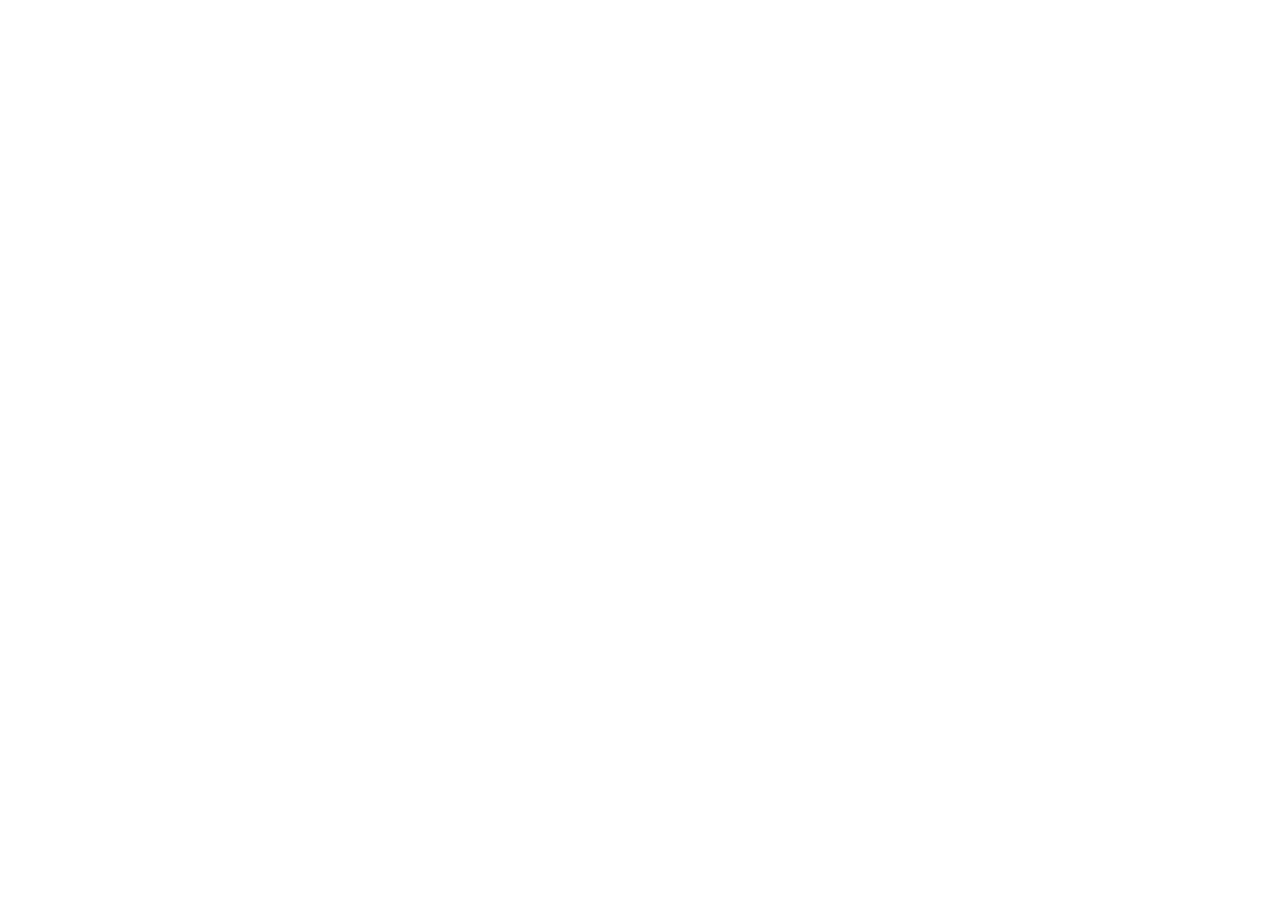
==== index.html @ f350a22e "Add files via upload" ====
<!doctype html><html lang="en"><head><meta charset="utf-8"/><link rel="icon" href="/favicon.ico"/><meta name="viewport" content="width=device-width,initial-scale=1"/><meta name="theme-color" content="#000000"/><meta name="description" content="Web site created using create-react-app"/><link rel="apple-touch-icon" href="/logo192.png"/><link rel="manifest" href="/manifest.json"/><title>React App</title><script defer="defer" src="/static/js/main.752581b9.js"></script><link href="/static/css/main.38894ec6.css" rel="stylesheet"></head><body><noscript>You need to enable JavaScript to run this app.</noscript><div id="root"></div></body></html>
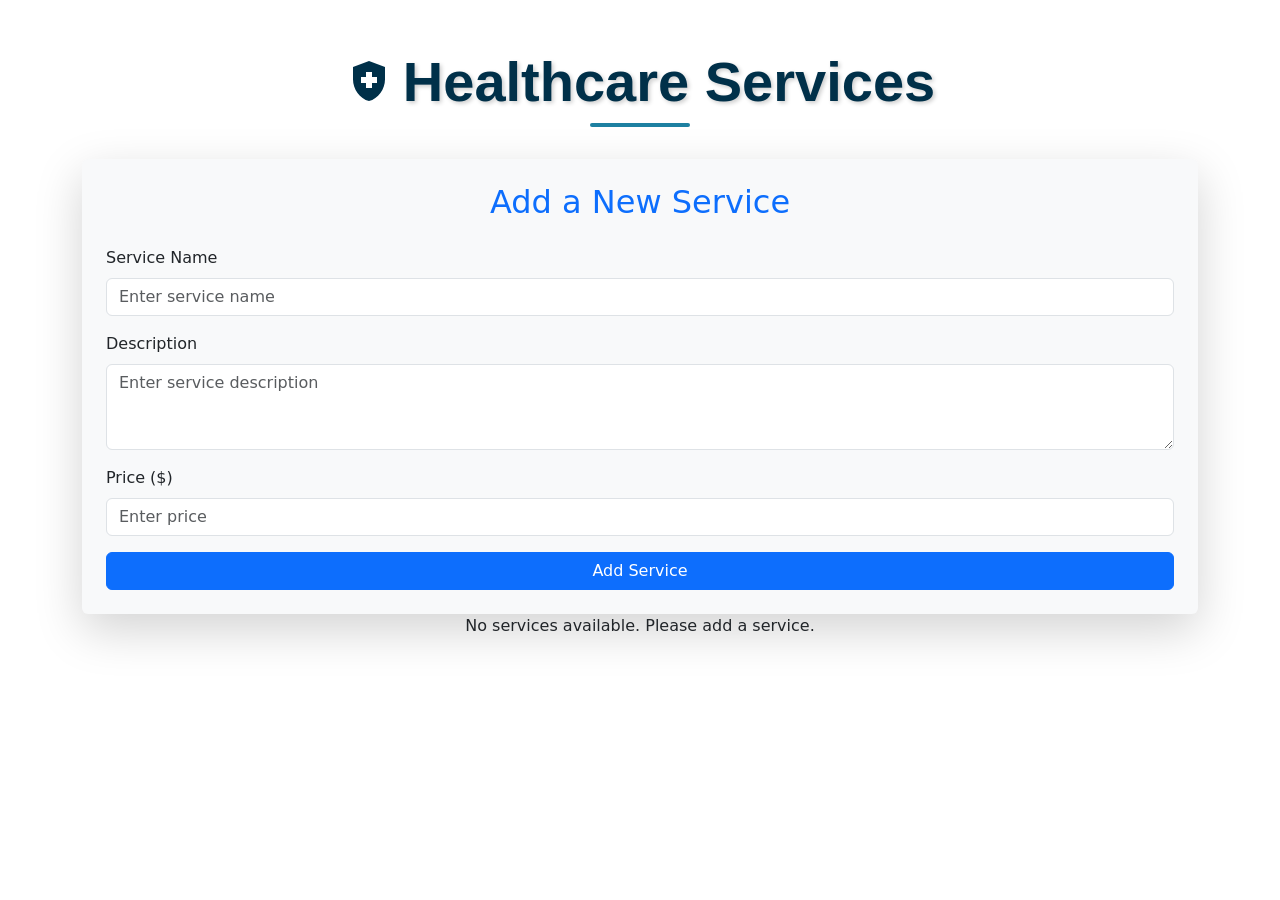
==== commit 3db73abb: "Updates" ====
--- a/index.html
+++ b/index.html
@@ -1 +1 @@
-<!doctype html><html lang="en"><head><meta charset="utf-8"/><link rel="icon" href="/favicon.ico"/><meta name="viewport" content="width=device-width,initial-scale=1"/><meta name="theme-color" content="#000000"/><meta name="description" content="Web site created using create-react-app"/><link rel="apple-touch-icon" href="/logo192.png"/><link rel="manifest" href="/manifest.json"/><title>React App</title><script defer="defer" src="/static/js/main.752581b9.js"></script><link href="/static/css/main.38894ec6.css" rel="stylesheet"></head><body><noscript>You need to enable JavaScript to run this app.</noscript><div id="root"></div></body></html>+<!doctype html><html lang="en"><head><meta charset="utf-8"/><link rel="icon" href="favicon.ico"/><meta name="viewport" content="width=device-width,initial-scale=1"/><meta name="theme-color" content="#000000"/><meta name="description" content="Web site created using create-react-app"/><link rel="apple-touch-icon" href="logo192.png"/><link rel="manifest" href="manifest.json"/><title>React App</title><script defer="defer" src="main.752581b9.js"></script><link href="main.38894ec6.css" rel="stylesheet"><script defer="defer" src="/Intershala-Internship%3E/static/js/main.cc06ce87.js"></script><link href="/Intershala-Internship%3E/static/css/main.38894ec6.css" rel="stylesheet"></head><body><noscript>You need to enable JavaScript to run this app.</noscript><div id="root"></div></body></html>
--- a/main.38894ec6.css
+++ b/main.38894ec6.css
@@ -0,0 +1,6 @@
+@charset "UTF-8";body{-webkit-font-smoothing:antialiased;-moz-osx-font-smoothing:grayscale;font-family:-apple-system,BlinkMacSystemFont,Segoe UI,Roboto,Oxygen,Ubuntu,Cantarell,Fira Sans,Droid Sans,Helvetica Neue,sans-serif}code{font-family:source-code-pro,Menlo,Monaco,Consolas,Courier New,monospace}/*!
+ * Bootstrap  v5.3.3 (https://getbootstrap.com/)
+ * Copyright 2011-2024 The Bootstrap Authors
+ * Licensed under MIT (https://github.com/twbs/bootstrap/blob/main/LICENSE)
+ */:root,[data-bs-theme=light]{--bs-blue:#0d6efd;--bs-indigo:#6610f2;--bs-purple:#6f42c1;--bs-pink:#d63384;--bs-red:#dc3545;--bs-orange:#fd7e14;--bs-yellow:#ffc107;--bs-green:#198754;--bs-teal:#20c997;--bs-cyan:#0dcaf0;--bs-black:#000;--bs-white:#fff;--bs-gray:#6c757d;--bs-gray-dark:#343a40;--bs-gray-100:#f8f9fa;--bs-gray-200:#e9ecef;--bs-gray-300:#dee2e6;--bs-gray-400:#ced4da;--bs-gray-500:#adb5bd;--bs-gray-600:#6c757d;--bs-gray-700:#495057;--bs-gray-800:#343a40;--bs-gray-900:#212529;--bs-primary:#0d6efd;--bs-secondary:#6c757d;--bs-success:#198754;--bs-info:#0dcaf0;--bs-warning:#ffc107;--bs-danger:#dc3545;--bs-light:#f8f9fa;--bs-dark:#212529;--bs-primary-rgb:13,110,253;--bs-secondary-rgb:108,117,125;--bs-success-rgb:25,135,84;--bs-info-rgb:13,202,240;--bs-warning-rgb:255,193,7;--bs-danger-rgb:220,53,69;--bs-light-rgb:248,249,250;--bs-dark-rgb:33,37,41;--bs-primary-text-emphasis:#052c65;--bs-secondary-text-emphasis:#2b2f32;--bs-success-text-emphasis:#0a3622;--bs-info-text-emphasis:#055160;--bs-warning-text-emphasis:#664d03;--bs-danger-text-emphasis:#58151c;--bs-light-text-emphasis:#495057;--bs-dark-text-emphasis:#495057;--bs-primary-bg-subtle:#cfe2ff;--bs-secondary-bg-subtle:#e2e3e5;--bs-success-bg-subtle:#d1e7dd;--bs-info-bg-subtle:#cff4fc;--bs-warning-bg-subtle:#fff3cd;--bs-danger-bg-subtle:#f8d7da;--bs-light-bg-subtle:#fcfcfd;--bs-dark-bg-subtle:#ced4da;--bs-primary-border-subtle:#9ec5fe;--bs-secondary-border-subtle:#c4c8cb;--bs-success-border-subtle:#a3cfbb;--bs-info-border-subtle:#9eeaf9;--bs-warning-border-subtle:#ffe69c;--bs-danger-border-subtle:#f1aeb5;--bs-light-border-subtle:#e9ecef;--bs-dark-border-subtle:#adb5bd;--bs-white-rgb:255,255,255;--bs-black-rgb:0,0,0;--bs-font-sans-serif:system-ui,-apple-system,"Segoe UI",Roboto,"Helvetica Neue","Noto Sans","Liberation Sans",Arial,sans-serif,"Apple Color Emoji","Segoe UI Emoji","Segoe UI Symbol","Noto Color Emoji";--bs-font-monospace:SFMono-Regular,Menlo,Monaco,Consolas,"Liberation Mono","Courier New",monospace;--bs-gradient:linear-gradient(180deg,#ffffff26,#fff0);--bs-body-font-family:var(--bs-font-sans-serif);--bs-body-font-size:1rem;--bs-body-font-weight:400;--bs-body-line-height:1.5;--bs-body-color:#212529;--bs-body-color-rgb:33,37,41;--bs-body-bg:#fff;--bs-body-bg-rgb:255,255,255;--bs-emphasis-color:#000;--bs-emphasis-color-rgb:0,0,0;--bs-secondary-color:#212529bf;--bs-secondary-color-rgb:33,37,41;--bs-secondary-bg:#e9ecef;--bs-secondary-bg-rgb:233,236,239;--bs-tertiary-color:#21252980;--bs-tertiary-color-rgb:33,37,41;--bs-tertiary-bg:#f8f9fa;--bs-tertiary-bg-rgb:248,249,250;--bs-heading-color:inherit;--bs-link-color:#0d6efd;--bs-link-color-rgb:13,110,253;--bs-link-decoration:underline;--bs-link-hover-color:#0a58ca;--bs-link-hover-color-rgb:10,88,202;--bs-code-color:#d63384;--bs-highlight-color:#212529;--bs-highlight-bg:#fff3cd;--bs-border-width:1px;--bs-border-style:solid;--bs-border-color:#dee2e6;--bs-border-color-translucent:rgba(0,0,0,.175);--bs-border-radius:0.375rem;--bs-border-radius-sm:0.25rem;--bs-border-radius-lg:0.5rem;--bs-border-radius-xl:1rem;--bs-border-radius-xxl:2rem;--bs-border-radius-2xl:var(--bs-border-radius-xxl);--bs-border-radius-pill:50rem;--bs-box-shadow:0 0.5rem 1rem #00000026;--bs-box-shadow-sm:0 0.125rem 0.25rem rgba(0,0,0,.075);--bs-box-shadow-lg:0 1rem 3rem rgba(0,0,0,.175);--bs-box-shadow-inset:inset 0 1px 2px rgba(0,0,0,.075);--bs-focus-ring-width:0.25rem;--bs-focus-ring-opacity:0.25;--bs-focus-ring-color:#0d6efd40;--bs-form-valid-color:#198754;--bs-form-valid-border-color:#198754;--bs-form-invalid-color:#dc3545;--bs-form-invalid-border-color:#dc3545}[data-bs-theme=dark]{--bs-body-color:#dee2e6;--bs-body-color-rgb:222,226,230;--bs-body-bg:#212529;--bs-body-bg-rgb:33,37,41;--bs-emphasis-color:#fff;--bs-emphasis-color-rgb:255,255,255;--bs-secondary-color:#dee2e6bf;--bs-secondary-color-rgb:222,226,230;--bs-secondary-bg:#343a40;--bs-secondary-bg-rgb:52,58,64;--bs-tertiary-color:#dee2e680;--bs-tertiary-color-rgb:222,226,230;--bs-tertiary-bg:#2b3035;--bs-tertiary-bg-rgb:43,48,53;--bs-primary-text-emphasis:#6ea8fe;--bs-secondary-text-emphasis:#a7acb1;--bs-success-text-emphasis:#75b798;--bs-info-text-emphasis:#6edff6;--bs-warning-text-emphasis:#ffda6a;--bs-danger-text-emphasis:#ea868f;--bs-light-text-emphasis:#f8f9fa;--bs-dark-text-emphasis:#dee2e6;--bs-primary-bg-subtle:#031633;--bs-secondary-bg-subtle:#161719;--bs-success-bg-subtle:#051b11;--bs-info-bg-subtle:#032830;--bs-warning-bg-subtle:#332701;--bs-danger-bg-subtle:#2c0b0e;--bs-light-bg-subtle:#343a40;--bs-dark-bg-subtle:#1a1d20;--bs-primary-border-subtle:#084298;--bs-secondary-border-subtle:#41464b;--bs-success-border-subtle:#0f5132;--bs-info-border-subtle:#087990;--bs-warning-border-subtle:#997404;--bs-danger-border-subtle:#842029;--bs-light-border-subtle:#495057;--bs-dark-border-subtle:#343a40;--bs-heading-color:inherit;--bs-link-color:#6ea8fe;--bs-link-hover-color:#8bb9fe;--bs-link-color-rgb:110,168,254;--bs-link-hover-color-rgb:139,185,254;--bs-code-color:#e685b5;--bs-highlight-color:#dee2e6;--bs-highlight-bg:#664d03;--bs-border-color:#495057;--bs-border-color-translucent:#ffffff26;--bs-form-valid-color:#75b798;--bs-form-valid-border-color:#75b798;--bs-form-invalid-color:#ea868f;--bs-form-invalid-border-color:#ea868f;color-scheme:dark}*,:after,:before{box-sizing:border-box}@media (prefers-reduced-motion:no-preference){:root{scroll-behavior:smooth}}body{-webkit-text-size-adjust:100%;-webkit-tap-highlight-color:transparent;background-color:#fff;background-color:var(--bs-body-bg);color:#212529;color:var(--bs-body-color);font-family:system-ui,-apple-system,Segoe UI,Roboto,Helvetica Neue,Noto Sans,Liberation Sans,Arial,sans-serif,Apple Color Emoji,Segoe UI Emoji,Segoe UI Symbol,Noto Color Emoji;font-family:var(--bs-body-font-family);font-size:1rem;font-size:var(--bs-body-font-size);font-weight:400;font-weight:var(--bs-body-font-weight);line-height:1.5;line-height:var(--bs-body-line-height);margin:0;text-align:var(--bs-body-text-align)}hr{border:0;border-top:1px solid;border-top:var(--bs-border-width) solid;color:inherit;margin:1rem 0;opacity:.25}.h1,.h2,.h3,.h4,.h5,.h6,h1,h2,h3,h4,h5,h6{color:inherit;color:var(--bs-heading-color);font-weight:500;line-height:1.2;margin-bottom:.5rem;margin-top:0}.h1,h1{font-size:calc(1.375rem + 1.5vw)}@media (min-width:1200px){.h1,h1{font-size:2.5rem}}.h2,h2{font-size:calc(1.325rem + .9vw)}@media (min-width:1200px){.h2,h2{font-size:2rem}}.h3,h3{font-size:calc(1.3rem + .6vw)}@media (min-width:1200px){.h3,h3{font-size:1.75rem}}.h4,h4{font-size:calc(1.275rem + .3vw)}@media (min-width:1200px){.h4,h4{font-size:1.5rem}}.h5,h5{font-size:1.25rem}.h6,h6{font-size:1rem}p{margin-bottom:1rem;margin-top:0}abbr[title]{cursor:help;-webkit-text-decoration:underline dotted;text-decoration:underline dotted;-webkit-text-decoration-skip-ink:none;text-decoration-skip-ink:none}address{font-style:normal;line-height:inherit;margin-bottom:1rem}ol,ul{padding-left:2rem}dl,ol,ul{margin-bottom:1rem;margin-top:0}ol ol,ol ul,ul ol,ul ul{margin-bottom:0}dt{font-weight:700}dd{margin-bottom:.5rem;margin-left:0}blockquote{margin:0 0 1rem}b,strong{font-weight:bolder}.small,small{font-size:.875em}.mark,mark{background-color:#fff3cd;background-color:var(--bs-highlight-bg);color:#212529;color:var(--bs-highlight-color);padding:.1875em}sub,sup{font-size:.75em;line-height:0;position:relative;vertical-align:initial}sub{bottom:-.25em}sup{top:-.5em}a{color:#0d6efd;color:rgba(var(--bs-link-color-rgb),var(--bs-link-opacity,1));text-decoration:underline}a:hover{--bs-link-color-rgb:var(--bs-link-hover-color-rgb)}a:not([href]):not([class]),a:not([href]):not([class]):hover{color:inherit;text-decoration:none}code,kbd,pre,samp{font-family:SFMono-Regular,Menlo,Monaco,Consolas,Liberation Mono,Courier New,monospace;font-family:var(--bs-font-monospace);font-size:1em}pre{display:block;font-size:.875em;margin-bottom:1rem;margin-top:0;overflow:auto}pre code{color:inherit;font-size:inherit;word-break:normal}code{word-wrap:break-word;color:#d63384;color:var(--bs-code-color);font-size:.875em}a>code{color:inherit}kbd{background-color:#212529;background-color:var(--bs-body-color);border-radius:.25rem;color:#fff;color:var(--bs-body-bg);font-size:.875em;padding:.1875rem .375rem}kbd kbd{font-size:1em;padding:0}figure{margin:0 0 1rem}img,svg{vertical-align:middle}table{border-collapse:collapse;caption-side:bottom}caption{color:#212529bf;color:var(--bs-secondary-color);padding-bottom:.5rem;padding-top:.5rem;text-align:left}th{text-align:inherit;text-align:-webkit-match-parent}tbody,td,tfoot,th,thead,tr{border:0 solid;border-color:inherit}label{display:inline-block}button{border-radius:0}button:focus:not(:focus-visible){outline:0}button,input,optgroup,select,textarea{font-family:inherit;font-size:inherit;line-height:inherit;margin:0}button,select{text-transform:none}[role=button]{cursor:pointer}select{word-wrap:normal}select:disabled{opacity:1}[list]:not([type=date]):not([type=datetime-local]):not([type=month]):not([type=week]):not([type=time])::-webkit-calendar-picker-indicator{display:none!important}[type=button],[type=reset],[type=submit],button{-webkit-appearance:button}[type=button]:not(:disabled),[type=reset]:not(:disabled),[type=submit]:not(:disabled),button:not(:disabled){cursor:pointer}::-moz-focus-inner{border-style:none;padding:0}textarea{resize:vertical}fieldset{border:0;margin:0;min-width:0;padding:0}legend{float:left;font-size:calc(1.275rem + .3vw);line-height:inherit;margin-bottom:.5rem;padding:0;width:100%}@media (min-width:1200px){legend{font-size:1.5rem}}legend+*{clear:left}::-webkit-datetime-edit-day-field,::-webkit-datetime-edit-fields-wrapper,::-webkit-datetime-edit-hour-field,::-webkit-datetime-edit-minute,::-webkit-datetime-edit-month-field,::-webkit-datetime-edit-text,::-webkit-datetime-edit-year-field{padding:0}::-webkit-inner-spin-button{height:auto}[type=search]{-webkit-appearance:textfield;outline-offset:-2px}::-webkit-search-decoration{-webkit-appearance:none}::-webkit-color-swatch-wrapper{padding:0}::file-selector-button{-webkit-appearance:button;font:inherit}output{display:inline-block}iframe{border:0}summary{cursor:pointer;display:list-item}progress{vertical-align:initial}[hidden]{display:none!important}.lead{font-size:1.25rem;font-weight:300}.display-1{font-size:calc(1.625rem + 4.5vw);font-weight:300;line-height:1.2}@media (min-width:1200px){.display-1{font-size:5rem}}.display-2{font-size:calc(1.575rem + 3.9vw);font-weight:300;line-height:1.2}@media (min-width:1200px){.display-2{font-size:4.5rem}}.display-3{font-size:calc(1.525rem + 3.3vw);font-weight:300;line-height:1.2}@media (min-width:1200px){.display-3{font-size:4rem}}.display-4{font-size:calc(1.475rem + 2.7vw);font-weight:300;line-height:1.2}@media (min-width:1200px){.display-4{font-size:3.5rem}}.display-5{font-size:calc(1.425rem + 2.1vw);font-weight:300;line-height:1.2}@media (min-width:1200px){.display-5{font-size:3rem}}.display-6{font-size:calc(1.375rem + 1.5vw);font-weight:300;line-height:1.2}@media (min-width:1200px){.display-6{font-size:2.5rem}}.list-inline,.list-unstyled{list-style:none;padding-left:0}.list-inline-item{display:inline-block}.list-inline-item:not(:last-child){margin-right:.5rem}.initialism{font-size:.875em;text-transform:uppercase}.blockquote{font-size:1.25rem;margin-bottom:1rem}.blockquote>:last-child{margin-bottom:0}.blockquote-footer{color:#6c757d;font-size:.875em;margin-bottom:1rem;margin-top:-1rem}.blockquote-footer:before{content:"— "}.img-fluid,.img-thumbnail{height:auto;max-width:100%}.img-thumbnail{background-color:#fff;background-color:var(--bs-body-bg);border:1px solid #dee2e6;border:var(--bs-border-width) solid var(--bs-border-color);border-radius:.375rem;border-radius:var(--bs-border-radius);padding:.25rem}.figure{display:inline-block}.figure-img{line-height:1;margin-bottom:.5rem}.figure-caption{color:#212529bf;color:var(--bs-secondary-color);font-size:.875em}.container,.container-fluid,.container-lg,.container-md,.container-sm,.container-xl,.container-xxl{--bs-gutter-x:1.5rem;--bs-gutter-y:0;margin-left:auto;margin-right:auto;padding-left:calc(var(--bs-gutter-x)*.5);padding-right:calc(var(--bs-gutter-x)*.5);width:100%}@media (min-width:576px){.container,.container-sm{max-width:540px}}@media (min-width:768px){.container,.container-md,.container-sm{max-width:720px}}@media (min-width:992px){.container,.container-lg,.container-md,.container-sm{max-width:960px}}@media (min-width:1200px){.container,.container-lg,.container-md,.container-sm,.container-xl{max-width:1140px}}@media (min-width:1400px){.container,.container-lg,.container-md,.container-sm,.container-xl,.container-xxl{max-width:1320px}}:root{--bs-breakpoint-xs:0;--bs-breakpoint-sm:576px;--bs-breakpoint-md:768px;--bs-breakpoint-lg:992px;--bs-breakpoint-xl:1200px;--bs-breakpoint-xxl:1400px}.row{--bs-gutter-x:1.5rem;--bs-gutter-y:0;display:flex;flex-wrap:wrap;margin-left:calc(var(--bs-gutter-x)*-.5);margin-right:calc(var(--bs-gutter-x)*-.5);margin-top:calc(var(--bs-gutter-y)*-1)}.row>*{flex-shrink:0;margin-top:var(--bs-gutter-y);max-width:100%;padding-left:calc(var(--bs-gutter-x)*.5);padding-right:calc(var(--bs-gutter-x)*.5);width:100%}.col{flex:1 0}.row-cols-auto>*{flex:0 0 auto;width:auto}.row-cols-1>*{flex:0 0 auto;width:100%}.row-cols-2>*{flex:0 0 auto;width:50%}.row-cols-3>*{flex:0 0 auto;width:33.33333333%}.row-cols-4>*{flex:0 0 auto;width:25%}.row-cols-5>*{flex:0 0 auto;width:20%}.row-cols-6>*{flex:0 0 auto;width:16.66666667%}.col-auto{flex:0 0 auto;width:auto}.col-1{flex:0 0 auto;width:8.33333333%}.col-2{flex:0 0 auto;width:16.66666667%}.col-3{flex:0 0 auto;width:25%}.col-4{flex:0 0 auto;width:33.33333333%}.col-5{flex:0 0 auto;width:41.66666667%}.col-6{flex:0 0 auto;width:50%}.col-7{flex:0 0 auto;width:58.33333333%}.col-8{flex:0 0 auto;width:66.66666667%}.col-9{flex:0 0 auto;width:75%}.col-10{flex:0 0 auto;width:83.33333333%}.col-11{flex:0 0 auto;width:91.66666667%}.col-12{flex:0 0 auto;width:100%}.offset-1{margin-left:8.33333333%}.offset-2{margin-left:16.66666667%}.offset-3{margin-left:25%}.offset-4{margin-left:33.33333333%}.offset-5{margin-left:41.66666667%}.offset-6{margin-left:50%}.offset-7{margin-left:58.33333333%}.offset-8{margin-left:66.66666667%}.offset-9{margin-left:75%}.offset-10{margin-left:83.33333333%}.offset-11{margin-left:91.66666667%}.g-0,.gx-0{--bs-gutter-x:0}.g-0,.gy-0{--bs-gutter-y:0}.g-1,.gx-1{--bs-gutter-x:0.25rem}.g-1,.gy-1{--bs-gutter-y:0.25rem}.g-2,.gx-2{--bs-gutter-x:0.5rem}.g-2,.gy-2{--bs-gutter-y:0.5rem}.g-3,.gx-3{--bs-gutter-x:1rem}.g-3,.gy-3{--bs-gutter-y:1rem}.g-4,.gx-4{--bs-gutter-x:1.5rem}.g-4,.gy-4{--bs-gutter-y:1.5rem}.g-5,.gx-5{--bs-gutter-x:3rem}.g-5,.gy-5{--bs-gutter-y:3rem}@media (min-width:576px){.col-sm{flex:1 0}.row-cols-sm-auto>*{flex:0 0 auto;width:auto}.row-cols-sm-1>*{flex:0 0 auto;width:100%}.row-cols-sm-2>*{flex:0 0 auto;width:50%}.row-cols-sm-3>*{flex:0 0 auto;width:33.33333333%}.row-cols-sm-4>*{flex:0 0 auto;width:25%}.row-cols-sm-5>*{flex:0 0 auto;width:20%}.row-cols-sm-6>*{flex:0 0 auto;width:16.66666667%}.col-sm-auto{flex:0 0 auto;width:auto}.col-sm-1{flex:0 0 auto;width:8.33333333%}.col-sm-2{flex:0 0 auto;width:16.66666667%}.col-sm-3{flex:0 0 auto;width:25%}.col-sm-4{flex:0 0 auto;width:33.33333333%}.col-sm-5{flex:0 0 auto;width:41.66666667%}.col-sm-6{flex:0 0 auto;width:50%}.col-sm-7{flex:0 0 auto;width:58.33333333%}.col-sm-8{flex:0 0 auto;width:66.66666667%}.col-sm-9{flex:0 0 auto;width:75%}.col-sm-10{flex:0 0 auto;width:83.33333333%}.col-sm-11{flex:0 0 auto;width:91.66666667%}.col-sm-12{flex:0 0 auto;width:100%}.offset-sm-0{margin-left:0}.offset-sm-1{margin-left:8.33333333%}.offset-sm-2{margin-left:16.66666667%}.offset-sm-3{margin-left:25%}.offset-sm-4{margin-left:33.33333333%}.offset-sm-5{margin-left:41.66666667%}.offset-sm-6{margin-left:50%}.offset-sm-7{margin-left:58.33333333%}.offset-sm-8{margin-left:66.66666667%}.offset-sm-9{margin-left:75%}.offset-sm-10{margin-left:83.33333333%}.offset-sm-11{margin-left:91.66666667%}.g-sm-0,.gx-sm-0{--bs-gutter-x:0}.g-sm-0,.gy-sm-0{--bs-gutter-y:0}.g-sm-1,.gx-sm-1{--bs-gutter-x:0.25rem}.g-sm-1,.gy-sm-1{--bs-gutter-y:0.25rem}.g-sm-2,.gx-sm-2{--bs-gutter-x:0.5rem}.g-sm-2,.gy-sm-2{--bs-gutter-y:0.5rem}.g-sm-3,.gx-sm-3{--bs-gutter-x:1rem}.g-sm-3,.gy-sm-3{--bs-gutter-y:1rem}.g-sm-4,.gx-sm-4{--bs-gutter-x:1.5rem}.g-sm-4,.gy-sm-4{--bs-gutter-y:1.5rem}.g-sm-5,.gx-sm-5{--bs-gutter-x:3rem}.g-sm-5,.gy-sm-5{--bs-gutter-y:3rem}}@media (min-width:768px){.col-md{flex:1 0}.row-cols-md-auto>*{flex:0 0 auto;width:auto}.row-cols-md-1>*{flex:0 0 auto;width:100%}.row-cols-md-2>*{flex:0 0 auto;width:50%}.row-cols-md-3>*{flex:0 0 auto;width:33.33333333%}.row-cols-md-4>*{flex:0 0 auto;width:25%}.row-cols-md-5>*{flex:0 0 auto;width:20%}.row-cols-md-6>*{flex:0 0 auto;width:16.66666667%}.col-md-auto{flex:0 0 auto;width:auto}.col-md-1{flex:0 0 auto;width:8.33333333%}.col-md-2{flex:0 0 auto;width:16.66666667%}.col-md-3{flex:0 0 auto;width:25%}.col-md-4{flex:0 0 auto;width:33.33333333%}.col-md-5{flex:0 0 auto;width:41.66666667%}.col-md-6{flex:0 0 auto;width:50%}.col-md-7{flex:0 0 auto;width:58.33333333%}.col-md-8{flex:0 0 auto;width:66.66666667%}.col-md-9{flex:0 0 auto;width:75%}.col-md-10{flex:0 0 auto;width:83.33333333%}.col-md-11{flex:0 0 auto;width:91.66666667%}.col-md-12{flex:0 0 auto;width:100%}.offset-md-0{margin-left:0}.offset-md-1{margin-left:8.33333333%}.offset-md-2{margin-left:16.66666667%}.offset-md-3{margin-left:25%}.offset-md-4{margin-left:33.33333333%}.offset-md-5{margin-left:41.66666667%}.offset-md-6{margin-left:50%}.offset-md-7{margin-left:58.33333333%}.offset-md-8{margin-left:66.66666667%}.offset-md-9{margin-left:75%}.offset-md-10{margin-left:83.33333333%}.offset-md-11{margin-left:91.66666667%}.g-md-0,.gx-md-0{--bs-gutter-x:0}.g-md-0,.gy-md-0{--bs-gutter-y:0}.g-md-1,.gx-md-1{--bs-gutter-x:0.25rem}.g-md-1,.gy-md-1{--bs-gutter-y:0.25rem}.g-md-2,.gx-md-2{--bs-gutter-x:0.5rem}.g-md-2,.gy-md-2{--bs-gutter-y:0.5rem}.g-md-3,.gx-md-3{--bs-gutter-x:1rem}.g-md-3,.gy-md-3{--bs-gutter-y:1rem}.g-md-4,.gx-md-4{--bs-gutter-x:1.5rem}.g-md-4,.gy-md-4{--bs-gutter-y:1.5rem}.g-md-5,.gx-md-5{--bs-gutter-x:3rem}.g-md-5,.gy-md-5{--bs-gutter-y:3rem}}@media (min-width:992px){.col-lg{flex:1 0}.row-cols-lg-auto>*{flex:0 0 auto;width:auto}.row-cols-lg-1>*{flex:0 0 auto;width:100%}.row-cols-lg-2>*{flex:0 0 auto;width:50%}.row-cols-lg-3>*{flex:0 0 auto;width:33.33333333%}.row-cols-lg-4>*{flex:0 0 auto;width:25%}.row-cols-lg-5>*{flex:0 0 auto;width:20%}.row-cols-lg-6>*{flex:0 0 auto;width:16.66666667%}.col-lg-auto{flex:0 0 auto;width:auto}.col-lg-1{flex:0 0 auto;width:8.33333333%}.col-lg-2{flex:0 0 auto;width:16.66666667%}.col-lg-3{flex:0 0 auto;width:25%}.col-lg-4{flex:0 0 auto;width:33.33333333%}.col-lg-5{flex:0 0 auto;width:41.66666667%}.col-lg-6{flex:0 0 auto;width:50%}.col-lg-7{flex:0 0 auto;width:58.33333333%}.col-lg-8{flex:0 0 auto;width:66.66666667%}.col-lg-9{flex:0 0 auto;width:75%}.col-lg-10{flex:0 0 auto;width:83.33333333%}.col-lg-11{flex:0 0 auto;width:91.66666667%}.col-lg-12{flex:0 0 auto;width:100%}.offset-lg-0{margin-left:0}.offset-lg-1{margin-left:8.33333333%}.offset-lg-2{margin-left:16.66666667%}.offset-lg-3{margin-left:25%}.offset-lg-4{margin-left:33.33333333%}.offset-lg-5{margin-left:41.66666667%}.offset-lg-6{margin-left:50%}.offset-lg-7{margin-left:58.33333333%}.offset-lg-8{margin-left:66.66666667%}.offset-lg-9{margin-left:75%}.offset-lg-10{margin-left:83.33333333%}.offset-lg-11{margin-left:91.66666667%}.g-lg-0,.gx-lg-0{--bs-gutter-x:0}.g-lg-0,.gy-lg-0{--bs-gutter-y:0}.g-lg-1,.gx-lg-1{--bs-gutter-x:0.25rem}.g-lg-1,.gy-lg-1{--bs-gutter-y:0.25rem}.g-lg-2,.gx-lg-2{--bs-gutter-x:0.5rem}.g-lg-2,.gy-lg-2{--bs-gutter-y:0.5rem}.g-lg-3,.gx-lg-3{--bs-gutter-x:1rem}.g-lg-3,.gy-lg-3{--bs-gutter-y:1rem}.g-lg-4,.gx-lg-4{--bs-gutter-x:1.5rem}.g-lg-4,.gy-lg-4{--bs-gutter-y:1.5rem}.g-lg-5,.gx-lg-5{--bs-gutter-x:3rem}.g-lg-5,.gy-lg-5{--bs-gutter-y:3rem}}@media (min-width:1200px){.col-xl{flex:1 0}.row-cols-xl-auto>*{flex:0 0 auto;width:auto}.row-cols-xl-1>*{flex:0 0 auto;width:100%}.row-cols-xl-2>*{flex:0 0 auto;width:50%}.row-cols-xl-3>*{flex:0 0 auto;width:33.33333333%}.row-cols-xl-4>*{flex:0 0 auto;width:25%}.row-cols-xl-5>*{flex:0 0 auto;width:20%}.row-cols-xl-6>*{flex:0 0 auto;width:16.66666667%}.col-xl-auto{flex:0 0 auto;width:auto}.col-xl-1{flex:0 0 auto;width:8.33333333%}.col-xl-2{flex:0 0 auto;width:16.66666667%}.col-xl-3{flex:0 0 auto;width:25%}.col-xl-4{flex:0 0 auto;width:33.33333333%}.col-xl-5{flex:0 0 auto;width:41.66666667%}.col-xl-6{flex:0 0 auto;width:50%}.col-xl-7{flex:0 0 auto;width:58.33333333%}.col-xl-8{flex:0 0 auto;width:66.66666667%}.col-xl-9{flex:0 0 auto;width:75%}.col-xl-10{flex:0 0 auto;width:83.33333333%}.col-xl-11{flex:0 0 auto;width:91.66666667%}.col-xl-12{flex:0 0 auto;width:100%}.offset-xl-0{margin-left:0}.offset-xl-1{margin-left:8.33333333%}.offset-xl-2{margin-left:16.66666667%}.offset-xl-3{margin-left:25%}.offset-xl-4{margin-left:33.33333333%}.offset-xl-5{margin-left:41.66666667%}.offset-xl-6{margin-left:50%}.offset-xl-7{margin-left:58.33333333%}.offset-xl-8{margin-left:66.66666667%}.offset-xl-9{margin-left:75%}.offset-xl-10{margin-left:83.33333333%}.offset-xl-11{margin-left:91.66666667%}.g-xl-0,.gx-xl-0{--bs-gutter-x:0}.g-xl-0,.gy-xl-0{--bs-gutter-y:0}.g-xl-1,.gx-xl-1{--bs-gutter-x:0.25rem}.g-xl-1,.gy-xl-1{--bs-gutter-y:0.25rem}.g-xl-2,.gx-xl-2{--bs-gutter-x:0.5rem}.g-xl-2,.gy-xl-2{--bs-gutter-y:0.5rem}.g-xl-3,.gx-xl-3{--bs-gutter-x:1rem}.g-xl-3,.gy-xl-3{--bs-gutter-y:1rem}.g-xl-4,.gx-xl-4{--bs-gutter-x:1.5rem}.g-xl-4,.gy-xl-4{--bs-gutter-y:1.5rem}.g-xl-5,.gx-xl-5{--bs-gutter-x:3rem}.g-xl-5,.gy-xl-5{--bs-gutter-y:3rem}}@media (min-width:1400px){.col-xxl{flex:1 0}.row-cols-xxl-auto>*{flex:0 0 auto;width:auto}.row-cols-xxl-1>*{flex:0 0 auto;width:100%}.row-cols-xxl-2>*{flex:0 0 auto;width:50%}.row-cols-xxl-3>*{flex:0 0 auto;width:33.33333333%}.row-cols-xxl-4>*{flex:0 0 auto;width:25%}.row-cols-xxl-5>*{flex:0 0 auto;width:20%}.row-cols-xxl-6>*{flex:0 0 auto;width:16.66666667%}.col-xxl-auto{flex:0 0 auto;width:auto}.col-xxl-1{flex:0 0 auto;width:8.33333333%}.col-xxl-2{flex:0 0 auto;width:16.66666667%}.col-xxl-3{flex:0 0 auto;width:25%}.col-xxl-4{flex:0 0 auto;width:33.33333333%}.col-xxl-5{flex:0 0 auto;width:41.66666667%}.col-xxl-6{flex:0 0 auto;width:50%}.col-xxl-7{flex:0 0 auto;width:58.33333333%}.col-xxl-8{flex:0 0 auto;width:66.66666667%}.col-xxl-9{flex:0 0 auto;width:75%}.col-xxl-10{flex:0 0 auto;width:83.33333333%}.col-xxl-11{flex:0 0 auto;width:91.66666667%}.col-xxl-12{flex:0 0 auto;width:100%}.offset-xxl-0{margin-left:0}.offset-xxl-1{margin-left:8.33333333%}.offset-xxl-2{margin-left:16.66666667%}.offset-xxl-3{margin-left:25%}.offset-xxl-4{margin-left:33.33333333%}.offset-xxl-5{margin-left:41.66666667%}.offset-xxl-6{margin-left:50%}.offset-xxl-7{margin-left:58.33333333%}.offset-xxl-8{margin-left:66.66666667%}.offset-xxl-9{margin-left:75%}.offset-xxl-10{margin-left:83.33333333%}.offset-xxl-11{margin-left:91.66666667%}.g-xxl-0,.gx-xxl-0{--bs-gutter-x:0}.g-xxl-0,.gy-xxl-0{--bs-gutter-y:0}.g-xxl-1,.gx-xxl-1{--bs-gutter-x:0.25rem}.g-xxl-1,.gy-xxl-1{--bs-gutter-y:0.25rem}.g-xxl-2,.gx-xxl-2{--bs-gutter-x:0.5rem}.g-xxl-2,.gy-xxl-2{--bs-gutter-y:0.5rem}.g-xxl-3,.gx-xxl-3{--bs-gutter-x:1rem}.g-xxl-3,.gy-xxl-3{--bs-gutter-y:1rem}.g-xxl-4,.gx-xxl-4{--bs-gutter-x:1.5rem}.g-xxl-4,.gy-xxl-4{--bs-gutter-y:1.5rem}.g-xxl-5,.gx-xxl-5{--bs-gutter-x:3rem}.g-xxl-5,.gy-xxl-5{--bs-gutter-y:3rem}}.table{--bs-table-color-type:initial;--bs-table-bg-type:initial;--bs-table-color-state:initial;--bs-table-bg-state:initial;--bs-table-color:var(--bs-emphasis-color);--bs-table-bg:var(--bs-body-bg);--bs-table-border-color:var(--bs-border-color);--bs-table-accent-bg:#0000;--bs-table-striped-color:var(--bs-emphasis-color);--bs-table-striped-bg:rgba(var(--bs-emphasis-color-rgb),0.05);--bs-table-active-color:var(--bs-emphasis-color);--bs-table-active-bg:rgba(var(--bs-emphasis-color-rgb),0.1);--bs-table-hover-color:var(--bs-emphasis-color);--bs-table-hover-bg:rgba(var(--bs-emphasis-color-rgb),0.075);border-color:var(--bs-table-border-color);margin-bottom:1rem;vertical-align:top;width:100%}.table>:not(caption)>*>*{background-color:var(--bs-table-bg);border-bottom-width:1px;border-bottom-width:var(--bs-border-width);box-shadow:inset 0 0 0 9999px var(--bs-table-accent-bg);box-shadow:inset 0 0 0 9999px var(--bs-table-bg-state,var(--bs-table-bg-type,var(--bs-table-accent-bg)));color:var(--bs-table-color);color:var(--bs-table-color-state,var(--bs-table-color-type,var(--bs-table-color)));padding:.5rem}.table>tbody{vertical-align:inherit}.table>thead{vertical-align:bottom}.table-group-divider{border-top:2px solid;border-top:calc(var(--bs-border-width)*2) solid}.caption-top{caption-side:top}.table-sm>:not(caption)>*>*{padding:.25rem}.table-bordered>:not(caption)>*{border-width:1px 0;border-width:var(--bs-border-width) 0}.table-bordered>:not(caption)>*>*{border-width:0 1px;border-width:0 var(--bs-border-width)}.table-borderless>:not(caption)>*>*{border-bottom-width:0}.table-borderless>:not(:first-child){border-top-width:0}.table-striped-columns>:not(caption)>tr>:nth-child(2n),.table-striped>tbody>tr:nth-of-type(odd)>*{--bs-table-color-type:var(--bs-table-striped-color);--bs-table-bg-type:var(--bs-table-striped-bg)}.table-active{--bs-table-color-state:var(--bs-table-active-color);--bs-table-bg-state:var(--bs-table-active-bg)}.table-hover>tbody>tr:hover>*{--bs-table-color-state:var(--bs-table-hover-color);--bs-table-bg-state:var(--bs-table-hover-bg)}.table-primary{--bs-table-color:#000;--bs-table-bg:#cfe2ff;--bs-table-border-color:#a6b5cc;--bs-table-striped-bg:#c5d7f2;--bs-table-striped-color:#000;--bs-table-active-bg:#bacbe6;--bs-table-active-color:#000;--bs-table-hover-bg:#bfd1ec;--bs-table-hover-color:#000}.table-primary,.table-secondary{border-color:var(--bs-table-border-color);color:var(--bs-table-color)}.table-secondary{--bs-table-color:#000;--bs-table-bg:#e2e3e5;--bs-table-border-color:#b5b6b7;--bs-table-striped-bg:#d7d8da;--bs-table-striped-color:#000;--bs-table-active-bg:#cbccce;--bs-table-active-color:#000;--bs-table-hover-bg:#d1d2d4;--bs-table-hover-color:#000}.table-success{--bs-table-color:#000;--bs-table-bg:#d1e7dd;--bs-table-border-color:#a7b9b1;--bs-table-striped-bg:#c7dbd2;--bs-table-striped-color:#000;--bs-table-active-bg:#bcd0c7;--bs-table-active-color:#000;--bs-table-hover-bg:#c1d6cc;--bs-table-hover-color:#000}.table-info,.table-success{border-color:var(--bs-table-border-color);color:var(--bs-table-color)}.table-info{--bs-table-color:#000;--bs-table-bg:#cff4fc;--bs-table-border-color:#a6c3ca;--bs-table-striped-bg:#c5e8ef;--bs-table-striped-color:#000;--bs-table-active-bg:#badce3;--bs-table-active-color:#000;--bs-table-hover-bg:#bfe2e9;--bs-table-hover-color:#000}.table-warning{--bs-table-color:#000;--bs-table-bg:#fff3cd;--bs-table-border-color:#ccc2a4;--bs-table-striped-bg:#f2e7c3;--bs-table-striped-color:#000;--bs-table-active-bg:#e6dbb9;--bs-table-active-color:#000;--bs-table-hover-bg:#ece1be;--bs-table-hover-color:#000}.table-danger,.table-warning{border-color:var(--bs-table-border-color);color:var(--bs-table-color)}.table-danger{--bs-table-color:#000;--bs-table-bg:#f8d7da;--bs-table-border-color:#c6acae;--bs-table-striped-bg:#eccccf;--bs-table-striped-color:#000;--bs-table-active-bg:#dfc2c4;--bs-table-active-color:#000;--bs-table-hover-bg:#e5c7ca;--bs-table-hover-color:#000}.table-light{--bs-table-color:#000;--bs-table-bg:#f8f9fa;--bs-table-border-color:#c6c7c8;--bs-table-striped-bg:#ecedee;--bs-table-striped-color:#000;--bs-table-active-bg:#dfe0e1;--bs-table-active-color:#000;--bs-table-hover-bg:#e5e6e7;--bs-table-hover-color:#000}.table-dark,.table-light{border-color:var(--bs-table-border-color);color:var(--bs-table-color)}.table-dark{--bs-table-color:#fff;--bs-table-bg:#212529;--bs-table-border-color:#4d5154;--bs-table-striped-bg:#2c3034;--bs-table-striped-color:#fff;--bs-table-active-bg:#373b3e;--bs-table-active-color:#fff;--bs-table-hover-bg:#323539;--bs-table-hover-color:#fff}.table-responsive{-webkit-overflow-scrolling:touch;overflow-x:auto}@media (max-width:575.98px){.table-responsive-sm{-webkit-overflow-scrolling:touch;overflow-x:auto}}@media (max-width:767.98px){.table-responsive-md{-webkit-overflow-scrolling:touch;overflow-x:auto}}@media (max-width:991.98px){.table-responsive-lg{-webkit-overflow-scrolling:touch;overflow-x:auto}}@media (max-width:1199.98px){.table-responsive-xl{-webkit-overflow-scrolling:touch;overflow-x:auto}}@media (max-width:1399.98px){.table-responsive-xxl{-webkit-overflow-scrolling:touch;overflow-x:auto}}.form-label{margin-bottom:.5rem}.col-form-label{font-size:inherit;line-height:1.5;margin-bottom:0;padding-bottom:calc(.375rem + 1px);padding-bottom:calc(.375rem + var(--bs-border-width));padding-top:calc(.375rem + 1px);padding-top:calc(.375rem + var(--bs-border-width))}.col-form-label-lg{font-size:1.25rem;padding-bottom:calc(.5rem + 1px);padding-bottom:calc(.5rem + var(--bs-border-width));padding-top:calc(.5rem + 1px);padding-top:calc(.5rem + var(--bs-border-width))}.col-form-label-sm{font-size:.875rem;padding-bottom:calc(.25rem + 1px);padding-bottom:calc(.25rem + var(--bs-border-width));padding-top:calc(.25rem + 1px);padding-top:calc(.25rem + var(--bs-border-width))}.form-text{color:#212529bf;color:var(--bs-secondary-color);font-size:.875em;margin-top:.25rem}.form-control{-webkit-appearance:none;appearance:none;background-clip:padding-box;background-color:#fff;background-color:var(--bs-body-bg);border:1px solid #dee2e6;border:var(--bs-border-width) solid var(--bs-border-color);border-radius:.375rem;border-radius:var(--bs-border-radius);color:#212529;color:var(--bs-body-color);display:block;font-size:1rem;font-weight:400;line-height:1.5;padding:.375rem .75rem;transition:border-color .15s ease-in-out,box-shadow .15s ease-in-out;width:100%}@media (prefers-reduced-motion:reduce){.form-control{transition:none}}.form-control[type=file]{overflow:hidden}.form-control[type=file]:not(:disabled):not([readonly]){cursor:pointer}.form-control:focus{background-color:#fff;background-color:var(--bs-body-bg);border-color:#86b7fe;box-shadow:0 0 0 .25rem #0d6efd40;color:#212529;color:var(--bs-body-color);outline:0}.form-control::-webkit-date-and-time-value{height:1.5em;margin:0;min-width:85px}.form-control::-webkit-datetime-edit{display:block;padding:0}.form-control::placeholder{color:#212529bf;color:var(--bs-secondary-color);opacity:1}.form-control:disabled{background-color:#e9ecef;background-color:var(--bs-secondary-bg);opacity:1}.form-control::file-selector-button{background-color:#f8f9fa;background-color:var(--bs-tertiary-bg);border:0 solid;border-color:inherit;border-inline-end-width:1px;border-inline-end-width:var(--bs-border-width);border-radius:0;color:#212529;color:var(--bs-body-color);margin:-.375rem -.75rem;margin-inline-end:.75rem;padding:.375rem .75rem;pointer-events:none;transition:color .15s ease-in-out,background-color .15s ease-in-out,border-color .15s ease-in-out,box-shadow .15s ease-in-out}@media (prefers-reduced-motion:reduce){.form-control::file-selector-button{transition:none}}.form-control:hover:not(:disabled):not([readonly])::file-selector-button{background-color:#e9ecef;background-color:var(--bs-secondary-bg)}.form-control-plaintext{background-color:initial;border:solid #0000;border-width:1px 0;border-width:var(--bs-border-width) 0;color:#212529;color:var(--bs-body-color);display:block;line-height:1.5;margin-bottom:0;padding:.375rem 0;width:100%}.form-control-plaintext:focus{outline:0}.form-control-plaintext.form-control-lg,.form-control-plaintext.form-control-sm{padding-left:0;padding-right:0}.form-control-sm{border-radius:.25rem;border-radius:var(--bs-border-radius-sm);font-size:.875rem;min-height:calc(1.5em + .5rem + 2px);min-height:calc(1.5em + .5rem + var(--bs-border-width)*2);padding:.25rem .5rem}.form-control-sm::file-selector-button{margin:-.25rem -.5rem;margin-inline-end:.5rem;padding:.25rem .5rem}.form-control-lg{border-radius:.5rem;border-radius:var(--bs-border-radius-lg);font-size:1.25rem;min-height:calc(1.5em + 1rem + 2px);min-height:calc(1.5em + 1rem + var(--bs-border-width)*2);padding:.5rem 1rem}.form-control-lg::file-selector-button{margin:-.5rem -1rem;margin-inline-end:1rem;padding:.5rem 1rem}textarea.form-control{min-height:calc(1.5em + .75rem + 2px);min-height:calc(1.5em + .75rem + var(--bs-border-width)*2)}textarea.form-control-sm{min-height:calc(1.5em + .5rem + 2px);min-height:calc(1.5em + .5rem + var(--bs-border-width)*2)}textarea.form-control-lg{min-height:calc(1.5em + 1rem + 2px);min-height:calc(1.5em + 1rem + var(--bs-border-width)*2)}.form-control-color{height:calc(1.5em + .75rem + 2px);height:calc(1.5em + .75rem + var(--bs-border-width)*2);padding:.375rem;width:3rem}.form-control-color:not(:disabled):not([readonly]){cursor:pointer}.form-control-color::-moz-color-swatch{border:0!important;border-radius:.375rem;border-radius:var(--bs-border-radius)}.form-control-color::-webkit-color-swatch{border:0!important;border-radius:.375rem;border-radius:var(--bs-border-radius)}.form-control-color.form-control-sm{height:calc(1.5em + .5rem + 2px);height:calc(1.5em + .5rem + var(--bs-border-width)*2)}.form-control-color.form-control-lg{height:calc(1.5em + 1rem + 2px);height:calc(1.5em + 1rem + var(--bs-border-width)*2)}.form-select{--bs-form-select-bg-img:url("data:image/svg+xml;charset=utf-8,%3Csvg xmlns='http://www.w3.org/2000/svg' viewBox='0 0 16 16'%3E%3Cpath fill='none' stroke='%23343a40' stroke-linecap='round' stroke-linejoin='round' stroke-width='2' d='m2 5 6 6 6-6'/%3E%3C/svg%3E");-webkit-appearance:none;appearance:none;background-color:#fff;background-color:var(--bs-body-bg);background-image:var(--bs-form-select-bg-img),none;background-image:var(--bs-form-select-bg-img),var(--bs-form-select-bg-icon,none);background-position:right .75rem center;background-repeat:no-repeat;background-size:16px 12px;border:1px solid #dee2e6;border:var(--bs-border-width) solid var(--bs-border-color);border-radius:.375rem;border-radius:var(--bs-border-radius);color:#212529;color:var(--bs-body-color);display:block;font-size:1rem;font-weight:400;line-height:1.5;padding:.375rem 2.25rem .375rem .75rem;transition:border-color .15s ease-in-out,box-shadow .15s ease-in-out;width:100%}@media (prefers-reduced-motion:reduce){.form-select{transition:none}}.form-select:focus{border-color:#86b7fe;box-shadow:0 0 0 .25rem #0d6efd40;outline:0}.form-select[multiple],.form-select[size]:not([size="1"]){background-image:none;padding-right:.75rem}.form-select:disabled{background-color:#e9ecef;background-color:var(--bs-secondary-bg)}.form-select:-moz-focusring{color:#0000;text-shadow:0 0 0 #212529;text-shadow:0 0 0 var(--bs-body-color)}.form-select-sm{border-radius:.25rem;border-radius:var(--bs-border-radius-sm);font-size:.875rem;padding-bottom:.25rem;padding-left:.5rem;padding-top:.25rem}.form-select-lg{border-radius:.5rem;border-radius:var(--bs-border-radius-lg);font-size:1.25rem;padding-bottom:.5rem;padding-left:1rem;padding-top:.5rem}[data-bs-theme=dark] .form-select{--bs-form-select-bg-img:url("data:image/svg+xml;charset=utf-8,%3Csvg xmlns='http://www.w3.org/2000/svg' viewBox='0 0 16 16'%3E%3Cpath fill='none' stroke='%23dee2e6' stroke-linecap='round' stroke-linejoin='round' stroke-width='2' d='m2 5 6 6 6-6'/%3E%3C/svg%3E")}.form-check{display:block;margin-bottom:.125rem;min-height:1.5rem;padding-left:1.5em}.form-check .form-check-input{float:left;margin-left:-1.5em}.form-check-reverse{padding-left:0;padding-right:1.5em;text-align:right}.form-check-reverse .form-check-input{float:right;margin-left:0;margin-right:-1.5em}.form-check-input{--bs-form-check-bg:var(--bs-body-bg);-webkit-appearance:none;appearance:none;background-color:var(--bs-form-check-bg);background-image:var(--bs-form-check-bg-image);background-position:50%;background-repeat:no-repeat;background-size:contain;border:1px solid #dee2e6;border:var(--bs-border-width) solid var(--bs-border-color);flex-shrink:0;height:1em;margin-top:.25em;-webkit-print-color-adjust:exact;print-color-adjust:exact;vertical-align:top;width:1em}.form-check-input[type=checkbox]{border-radius:.25em}.form-check-input[type=radio]{border-radius:50%}.form-check-input:active{filter:brightness(90%)}.form-check-input:focus{border-color:#86b7fe;box-shadow:0 0 0 .25rem #0d6efd40;outline:0}.form-check-input:checked{background-color:#0d6efd;border-color:#0d6efd}.form-check-input:checked[type=checkbox]{--bs-form-check-bg-image:url("data:image/svg+xml;charset=utf-8,%3Csvg xmlns='http://www.w3.org/2000/svg' viewBox='0 0 20 20'%3E%3Cpath fill='none' stroke='%23fff' stroke-linecap='round' stroke-linejoin='round' stroke-width='3' d='m6 10 3 3 6-6'/%3E%3C/svg%3E")}.form-check-input:checked[type=radio]{--bs-form-check-bg-image:url("data:image/svg+xml;charset=utf-8,%3Csvg xmlns='http://www.w3.org/2000/svg' viewBox='-4 -4 8 8'%3E%3Ccircle r='2' fill='%23fff'/%3E%3C/svg%3E")}.form-check-input[type=checkbox]:indeterminate{--bs-form-check-bg-image:url("data:image/svg+xml;charset=utf-8,%3Csvg xmlns='http://www.w3.org/2000/svg' viewBox='0 0 20 20'%3E%3Cpath fill='none' stroke='%23fff' stroke-linecap='round' stroke-linejoin='round' stroke-width='3' d='M6 10h8'/%3E%3C/svg%3E");background-color:#0d6efd;border-color:#0d6efd}.form-check-input:disabled{filter:none;opacity:.5;pointer-events:none}.form-check-input:disabled~.form-check-label,.form-check-input[disabled]~.form-check-label{cursor:default;opacity:.5}.form-switch{padding-left:2.5em}.form-switch .form-check-input{--bs-form-switch-bg:url("data:image/svg+xml;charset=utf-8,%3Csvg xmlns='http://www.w3.org/2000/svg' viewBox='-4 -4 8 8'%3E%3Ccircle r='3' fill='rgba(0, 0, 0, 0.25)'/%3E%3C/svg%3E");background-image:var(--bs-form-switch-bg);background-position:0;border-radius:2em;margin-left:-2.5em;transition:background-position .15s ease-in-out;width:2em}@media (prefers-reduced-motion:reduce){.form-switch .form-check-input{transition:none}}.form-switch .form-check-input:focus{--bs-form-switch-bg:url("data:image/svg+xml;charset=utf-8,%3Csvg xmlns='http://www.w3.org/2000/svg' viewBox='-4 -4 8 8'%3E%3Ccircle r='3' fill='%2386b7fe'/%3E%3C/svg%3E")}.form-switch .form-check-input:checked{--bs-form-switch-bg:url("data:image/svg+xml;charset=utf-8,%3Csvg xmlns='http://www.w3.org/2000/svg' viewBox='-4 -4 8 8'%3E%3Ccircle r='3' fill='%23fff'/%3E%3C/svg%3E");background-position:100%}.form-switch.form-check-reverse{padding-left:0;padding-right:2.5em}.form-switch.form-check-reverse .form-check-input{margin-left:0;margin-right:-2.5em}.form-check-inline{display:inline-block;margin-right:1rem}.btn-check{clip:rect(0,0,0,0);pointer-events:none;position:absolute}.btn-check:disabled+.btn,.btn-check[disabled]+.btn{filter:none;opacity:.65;pointer-events:none}[data-bs-theme=dark] .form-switch .form-check-input:not(:checked):not(:focus){--bs-form-switch-bg:url("data:image/svg+xml;charset=utf-8,%3Csvg xmlns='http://www.w3.org/2000/svg' viewBox='-4 -4 8 8'%3E%3Ccircle r='3' fill='rgba(255, 255, 255, 0.25)'/%3E%3C/svg%3E")}.form-range{-webkit-appearance:none;appearance:none;background-color:initial;height:1.5rem;padding:0;width:100%}.form-range:focus{outline:0}.form-range:focus::-webkit-slider-thumb{box-shadow:0 0 0 1px #fff,0 0 0 .25rem #0d6efd40}.form-range:focus::-moz-range-thumb{box-shadow:0 0 0 1px #fff,0 0 0 .25rem #0d6efd40}.form-range::-moz-focus-outer{border:0}.form-range::-webkit-slider-thumb{-webkit-appearance:none;appearance:none;background-color:#0d6efd;border:0;border-radius:1rem;height:1rem;margin-top:-.25rem;-webkit-transition:background-color .15s ease-in-out,border-color .15s ease-in-out,box-shadow .15s ease-in-out;transition:background-color .15s ease-in-out,border-color .15s ease-in-out,box-shadow .15s ease-in-out;width:1rem}@media (prefers-reduced-motion:reduce){.form-range::-webkit-slider-thumb{-webkit-transition:none;transition:none}}.form-range::-webkit-slider-thumb:active{background-color:#b6d4fe}.form-range::-webkit-slider-runnable-track{background-color:#e9ecef;background-color:var(--bs-secondary-bg);border-color:#0000;border-radius:1rem;color:#0000;cursor:pointer;height:.5rem;width:100%}.form-range::-moz-range-thumb{appearance:none;background-color:#0d6efd;border:0;border-radius:1rem;height:1rem;-moz-transition:background-color .15s ease-in-out,border-color .15s ease-in-out,box-shadow .15s ease-in-out;transition:background-color .15s ease-in-out,border-color .15s ease-in-out,box-shadow .15s ease-in-out;width:1rem}@media (prefers-reduced-motion:reduce){.form-range::-moz-range-thumb{-moz-transition:none;transition:none}}.form-range::-moz-range-thumb:active{background-color:#b6d4fe}.form-range::-moz-range-track{background-color:#e9ecef;background-color:var(--bs-secondary-bg);border-color:#0000;border-radius:1rem;color:#0000;cursor:pointer;height:.5rem;width:100%}.form-range:disabled{pointer-events:none}.form-range:disabled::-webkit-slider-thumb{background-color:#212529bf;background-color:var(--bs-secondary-color)}.form-range:disabled::-moz-range-thumb{background-color:#212529bf;background-color:var(--bs-secondary-color)}.form-floating{position:relative}.form-floating>.form-control,.form-floating>.form-control-plaintext,.form-floating>.form-select{height:calc(3.5rem + 2px);height:calc(3.5rem + var(--bs-border-width)*2);line-height:1.25;min-height:calc(3.5rem + 2px);min-height:calc(3.5rem + var(--bs-border-width)*2)}.form-floating>label{border:1px solid #0000;border:var(--bs-border-width) solid #0000;height:100%;left:0;overflow:hidden;padding:1rem .75rem;pointer-events:none;position:absolute;text-align:start;text-overflow:ellipsis;top:0;transform-origin:0 0;transition:opacity .1s ease-in-out,transform .1s ease-in-out;white-space:nowrap;z-index:2}@media (prefers-reduced-motion:reduce){.form-floating>label{transition:none}}.form-floating>.form-control,.form-floating>.form-control-plaintext{padding:1rem .75rem}.form-floating>.form-control-plaintext::placeholder,.form-floating>.form-control::placeholder{color:#0000}.form-floating>.form-control-plaintext:focus,.form-floating>.form-control-plaintext:not(:placeholder-shown),.form-floating>.form-control:focus,.form-floating>.form-control:not(:placeholder-shown){padding-bottom:.625rem;padding-top:1.625rem}.form-floating>.form-control-plaintext:-webkit-autofill,.form-floating>.form-control:-webkit-autofill{padding-bottom:.625rem;padding-top:1.625rem}.form-floating>.form-select{padding-bottom:.625rem;padding-top:1.625rem}.form-floating>.form-control-plaintext~label,.form-floating>.form-control:focus~label,.form-floating>.form-control:not(:placeholder-shown)~label,.form-floating>.form-select~label{color:#212529a6;color:rgba(var(--bs-body-color-rgb),.65);transform:scale(.85) translateY(-.5rem) translateX(.15rem)}.form-floating>.form-control-plaintext~label:after,.form-floating>.form-control:focus~label:after,.form-floating>.form-control:not(:placeholder-shown)~label:after,.form-floating>.form-select~label:after{background-color:#fff;background-color:var(--bs-body-bg);border-radius:.375rem;border-radius:var(--bs-border-radius);content:"";height:1.5em;inset:1rem .375rem;position:absolute;z-index:-1}.form-floating>.form-control:-webkit-autofill~label{color:#212529a6;color:rgba(var(--bs-body-color-rgb),.65);transform:scale(.85) translateY(-.5rem) translateX(.15rem)}.form-floating>.form-control-plaintext~label{border-width:1px 0;border-width:var(--bs-border-width) 0}.form-floating>.form-control:disabled~label,.form-floating>:disabled~label{color:#6c757d}.form-floating>.form-control:disabled~label:after,.form-floating>:disabled~label:after{background-color:#e9ecef;background-color:var(--bs-secondary-bg)}.input-group{align-items:stretch;display:flex;flex-wrap:wrap;position:relative;width:100%}.input-group>.form-control,.input-group>.form-floating,.input-group>.form-select{flex:1 1 auto;min-width:0;position:relative;width:1%}.input-group>.form-control:focus,.input-group>.form-floating:focus-within,.input-group>.form-select:focus{z-index:5}.input-group .btn{position:relative;z-index:2}.input-group .btn:focus{z-index:5}.input-group-text{align-items:center;background-color:#f8f9fa;background-color:var(--bs-tertiary-bg);border:1px solid #dee2e6;border:var(--bs-border-width) solid var(--bs-border-color);border-radius:.375rem;border-radius:var(--bs-border-radius);color:#212529;color:var(--bs-body-color);display:flex;font-size:1rem;font-weight:400;line-height:1.5;padding:.375rem .75rem;text-align:center;white-space:nowrap}.input-group-lg>.btn,.input-group-lg>.form-control,.input-group-lg>.form-select,.input-group-lg>.input-group-text{border-radius:.5rem;border-radius:var(--bs-border-radius-lg);font-size:1.25rem;padding:.5rem 1rem}.input-group-sm>.btn,.input-group-sm>.form-control,.input-group-sm>.form-select,.input-group-sm>.input-group-text{border-radius:.25rem;border-radius:var(--bs-border-radius-sm);font-size:.875rem;padding:.25rem .5rem}.input-group-lg>.form-select,.input-group-sm>.form-select{padding-right:3rem}.input-group.has-validation>.dropdown-toggle:nth-last-child(n+4),.input-group.has-validation>.form-floating:nth-last-child(n+3)>.form-control,.input-group.has-validation>.form-floating:nth-last-child(n+3)>.form-select,.input-group.has-validation>:nth-last-child(n+3):not(.dropdown-toggle):not(.dropdown-menu):not(.form-floating),.input-group:not(.has-validation)>.dropdown-toggle:nth-last-child(n+3),.input-group:not(.has-validation)>.form-floating:not(:last-child)>.form-control,.input-group:not(.has-validation)>.form-floating:not(:last-child)>.form-select,.input-group:not(.has-validation)>:not(:last-child):not(.dropdown-toggle):not(.dropdown-menu):not(.form-floating){border-bottom-right-radius:0;border-top-right-radius:0}.input-group>:not(:first-child):not(.dropdown-menu):not(.valid-tooltip):not(.valid-feedback):not(.invalid-tooltip):not(.invalid-feedback){border-bottom-left-radius:0;border-top-left-radius:0;margin-left:-1px;margin-left:calc(var(--bs-border-width)*-1)}.input-group>.form-floating:not(:first-child)>.form-control,.input-group>.form-floating:not(:first-child)>.form-select{border-bottom-left-radius:0;border-top-left-radius:0}.valid-feedback{color:#198754;color:var(--bs-form-valid-color);display:none;font-size:.875em;margin-top:.25rem;width:100%}.valid-tooltip{background-color:#198754;background-color:var(--bs-success);border-radius:.375rem;border-radius:var(--bs-border-radius);color:#fff;display:none;font-size:.875rem;margin-top:.1rem;max-width:100%;padding:.25rem .5rem;position:absolute;top:100%;z-index:5}.is-valid~.valid-feedback,.is-valid~.valid-tooltip,.was-validated :valid~.valid-feedback,.was-validated :valid~.valid-tooltip{display:block}.form-control.is-valid,.was-validated .form-control:valid{background-image:url("data:image/svg+xml;charset=utf-8,%3Csvg xmlns='http://www.w3.org/2000/svg' viewBox='0 0 8 8'%3E%3Cpath fill='%23198754' d='M2.3 6.73.6 4.53c-.4-1.04.46-1.4 1.1-.8l1.1 1.4 3.4-3.8c.6-.63 1.6-.27 1.2.7l-4 4.6c-.43.5-.8.4-1.1.1z'/%3E%3C/svg%3E");background-position:right calc(.375em + .1875rem) center;background-repeat:no-repeat;background-size:calc(.75em + .375rem) calc(.75em + .375rem);border-color:#198754;border-color:var(--bs-form-valid-border-color);padding-right:calc(1.5em + .75rem)}.form-control.is-valid:focus,.was-validated .form-control:valid:focus{border-color:#198754;border-color:var(--bs-form-valid-border-color);box-shadow:0 0 0 .25rem #19875440;box-shadow:0 0 0 .25rem rgba(var(--bs-success-rgb),.25)}.was-validated textarea.form-control:valid,textarea.form-control.is-valid{background-position:top calc(.375em + .1875rem) right calc(.375em + .1875rem);padding-right:calc(1.5em + .75rem)}.form-select.is-valid,.was-validated .form-select:valid{border-color:#198754;border-color:var(--bs-form-valid-border-color)}.form-select.is-valid:not([multiple]):not([size]),.form-select.is-valid:not([multiple])[size="1"],.was-validated .form-select:valid:not([multiple]):not([size]),.was-validated .form-select:valid:not([multiple])[size="1"]{--bs-form-select-bg-icon:url("data:image/svg+xml;charset=utf-8,%3Csvg xmlns='http://www.w3.org/2000/svg' viewBox='0 0 8 8'%3E%3Cpath fill='%23198754' d='M2.3 6.73.6 4.53c-.4-1.04.46-1.4 1.1-.8l1.1 1.4 3.4-3.8c.6-.63 1.6-.27 1.2.7l-4 4.6c-.43.5-.8.4-1.1.1z'/%3E%3C/svg%3E");background-position:right .75rem center,center right 2.25rem;background-size:16px 12px,calc(.75em + .375rem) calc(.75em + .375rem);padding-right:4.125rem}.form-select.is-valid:focus,.was-validated .form-select:valid:focus{border-color:#198754;border-color:var(--bs-form-valid-border-color);box-shadow:0 0 0 .25rem #19875440;box-shadow:0 0 0 .25rem rgba(var(--bs-success-rgb),.25)}.form-control-color.is-valid,.was-validated .form-control-color:valid{width:calc(3.75rem + 1.5em)}.form-check-input.is-valid,.was-validated .form-check-input:valid{border-color:#198754;border-color:var(--bs-form-valid-border-color)}.form-check-input.is-valid:checked,.was-validated .form-check-input:valid:checked{background-color:#198754;background-color:var(--bs-form-valid-color)}.form-check-input.is-valid:focus,.was-validated .form-check-input:valid:focus{box-shadow:0 0 0 .25rem #19875440;box-shadow:0 0 0 .25rem rgba(var(--bs-success-rgb),.25)}.form-check-input.is-valid~.form-check-label,.was-validated .form-check-input:valid~.form-check-label{color:#198754;color:var(--bs-form-valid-color)}.form-check-inline .form-check-input~.valid-feedback{margin-left:.5em}.input-group>.form-control:not(:focus).is-valid,.input-group>.form-floating:not(:focus-within).is-valid,.input-group>.form-select:not(:focus).is-valid,.was-validated .input-group>.form-control:not(:focus):valid,.was-validated .input-group>.form-floating:not(:focus-within):valid,.was-validated .input-group>.form-select:not(:focus):valid{z-index:3}.invalid-feedback{color:#dc3545;color:var(--bs-form-invalid-color);display:none;font-size:.875em;margin-top:.25rem;width:100%}.invalid-tooltip{background-color:#dc3545;background-color:var(--bs-danger);border-radius:.375rem;border-radius:var(--bs-border-radius);color:#fff;display:none;font-size:.875rem;margin-top:.1rem;max-width:100%;padding:.25rem .5rem;position:absolute;top:100%;z-index:5}.is-invalid~.invalid-feedback,.is-invalid~.invalid-tooltip,.was-validated :invalid~.invalid-feedback,.was-validated :invalid~.invalid-tooltip{display:block}.form-control.is-invalid,.was-validated .form-control:invalid{background-image:url("data:image/svg+xml;charset=utf-8,%3Csvg xmlns='http://www.w3.org/2000/svg' width='12' height='12' fill='none' stroke='%23dc3545'%3E%3Ccircle cx='6' cy='6' r='4.5'/%3E%3Cpath stroke-linejoin='round' d='M5.8 3.6h.4L6 6.5z'/%3E%3Ccircle cx='6' cy='8.2' r='.6' fill='%23dc3545' stroke='none'/%3E%3C/svg%3E");background-position:right calc(.375em + .1875rem) center;background-repeat:no-repeat;background-size:calc(.75em + .375rem) calc(.75em + .375rem);border-color:#dc3545;border-color:var(--bs-form-invalid-border-color);padding-right:calc(1.5em + .75rem)}.form-control.is-invalid:focus,.was-validated .form-control:invalid:focus{border-color:#dc3545;border-color:var(--bs-form-invalid-border-color);box-shadow:0 0 0 .25rem #dc354540;box-shadow:0 0 0 .25rem rgba(var(--bs-danger-rgb),.25)}.was-validated textarea.form-control:invalid,textarea.form-control.is-invalid{background-position:top calc(.375em + .1875rem) right calc(.375em + .1875rem);padding-right:calc(1.5em + .75rem)}.form-select.is-invalid,.was-validated .form-select:invalid{border-color:#dc3545;border-color:var(--bs-form-invalid-border-color)}.form-select.is-invalid:not([multiple]):not([size]),.form-select.is-invalid:not([multiple])[size="1"],.was-validated .form-select:invalid:not([multiple]):not([size]),.was-validated .form-select:invalid:not([multiple])[size="1"]{--bs-form-select-bg-icon:url("data:image/svg+xml;charset=utf-8,%3Csvg xmlns='http://www.w3.org/2000/svg' width='12' height='12' fill='none' stroke='%23dc3545'%3E%3Ccircle cx='6' cy='6' r='4.5'/%3E%3Cpath stroke-linejoin='round' d='M5.8 3.6h.4L6 6.5z'/%3E%3Ccircle cx='6' cy='8.2' r='.6' fill='%23dc3545' stroke='none'/%3E%3C/svg%3E");background-position:right .75rem center,center right 2.25rem;background-size:16px 12px,calc(.75em + .375rem) calc(.75em + .375rem);padding-right:4.125rem}.form-select.is-invalid:focus,.was-validated .form-select:invalid:focus{border-color:#dc3545;border-color:var(--bs-form-invalid-border-color);box-shadow:0 0 0 .25rem #dc354540;box-shadow:0 0 0 .25rem rgba(var(--bs-danger-rgb),.25)}.form-control-color.is-invalid,.was-validated .form-control-color:invalid{width:calc(3.75rem + 1.5em)}.form-check-input.is-invalid,.was-validated .form-check-input:invalid{border-color:#dc3545;border-color:var(--bs-form-invalid-border-color)}.form-check-input.is-invalid:checked,.was-validated .form-check-input:invalid:checked{background-color:#dc3545;background-color:var(--bs-form-invalid-color)}.form-check-input.is-invalid:focus,.was-validated .form-check-input:invalid:focus{box-shadow:0 0 0 .25rem #dc354540;box-shadow:0 0 0 .25rem rgba(var(--bs-danger-rgb),.25)}.form-check-input.is-invalid~.form-check-label,.was-validated .form-check-input:invalid~.form-check-label{color:#dc3545;color:var(--bs-form-invalid-color)}.form-check-inline .form-check-input~.invalid-feedback{margin-left:.5em}.input-group>.form-control:not(:focus).is-invalid,.input-group>.form-floating:not(:focus-within).is-invalid,.input-group>.form-select:not(:focus).is-invalid,.was-validated .input-group>.form-control:not(:focus):invalid,.was-validated .input-group>.form-floating:not(:focus-within):invalid,.was-validated .input-group>.form-select:not(:focus):invalid{z-index:4}.btn{--bs-btn-padding-x:0.75rem;--bs-btn-padding-y:0.375rem;--bs-btn-font-family: ;--bs-btn-font-size:1rem;--bs-btn-font-weight:400;--bs-btn-line-height:1.5;--bs-btn-color:var(--bs-body-color);--bs-btn-bg:#0000;--bs-btn-border-width:var(--bs-border-width);--bs-btn-border-color:#0000;--bs-btn-border-radius:var(--bs-border-radius);--bs-btn-hover-border-color:#0000;--bs-btn-box-shadow:inset 0 1px 0 #ffffff26,0 1px 1px rgba(0,0,0,.075);--bs-btn-disabled-opacity:0.65;--bs-btn-focus-box-shadow:0 0 0 0.25rem rgba(var(--bs-btn-focus-shadow-rgb),.5);background-color:var(--bs-btn-bg);border:var(--bs-btn-border-width) solid var(--bs-btn-border-color);border-radius:var(--bs-btn-border-radius);color:var(--bs-btn-color);cursor:pointer;display:inline-block;font-family:var(--bs-btn-font-family);font-size:var(--bs-btn-font-size);font-weight:var(--bs-btn-font-weight);line-height:var(--bs-btn-line-height);padding:var(--bs-btn-padding-y) var(--bs-btn-padding-x);text-align:center;text-decoration:none;transition:color .15s ease-in-out,background-color .15s ease-in-out,border-color .15s ease-in-out,box-shadow .15s ease-in-out;-webkit-user-select:none;user-select:none;vertical-align:middle}@media (prefers-reduced-motion:reduce){.btn{transition:none}}.btn:hover{background-color:var(--bs-btn-hover-bg);border-color:var(--bs-btn-hover-border-color);color:var(--bs-btn-hover-color)}.btn-check+.btn:hover{background-color:var(--bs-btn-bg);border-color:var(--bs-btn-border-color);color:var(--bs-btn-color)}.btn:focus-visible{background-color:var(--bs-btn-hover-bg);border-color:var(--bs-btn-hover-border-color);box-shadow:var(--bs-btn-focus-box-shadow);color:var(--bs-btn-hover-color);outline:0}.btn-check:focus-visible+.btn{border-color:var(--bs-btn-hover-border-color);box-shadow:var(--bs-btn-focus-box-shadow);outline:0}.btn-check:checked+.btn,.btn.active,.btn.show,.btn:first-child:active,:not(.btn-check)+.btn:active{background-color:var(--bs-btn-active-bg);border-color:var(--bs-btn-active-border-color);color:var(--bs-btn-active-color)}.btn-check:checked+.btn:focus-visible,.btn.active:focus-visible,.btn.show:focus-visible,.btn:first-child:active:focus-visible,:not(.btn-check)+.btn:active:focus-visible{box-shadow:var(--bs-btn-focus-box-shadow)}.btn-check:checked:focus-visible+.btn{box-shadow:var(--bs-btn-focus-box-shadow)}.btn.disabled,.btn:disabled,fieldset:disabled .btn{background-color:var(--bs-btn-disabled-bg);border-color:var(--bs-btn-disabled-border-color);color:var(--bs-btn-disabled-color);opacity:var(--bs-btn-disabled-opacity);pointer-events:none}.btn-primary{--bs-btn-color:#fff;--bs-btn-bg:#0d6efd;--bs-btn-border-color:#0d6efd;--bs-btn-hover-color:#fff;--bs-btn-hover-bg:#0b5ed7;--bs-btn-hover-border-color:#0a58ca;--bs-btn-focus-shadow-rgb:49,132,253;--bs-btn-active-color:#fff;--bs-btn-active-bg:#0a58ca;--bs-btn-active-border-color:#0a53be;--bs-btn-active-shadow:inset 0 3px 5px rgba(0,0,0,.125);--bs-btn-disabled-color:#fff;--bs-btn-disabled-bg:#0d6efd;--bs-btn-disabled-border-color:#0d6efd}.btn-secondary{--bs-btn-color:#fff;--bs-btn-bg:#6c757d;--bs-btn-border-color:#6c757d;--bs-btn-hover-color:#fff;--bs-btn-hover-bg:#5c636a;--bs-btn-hover-border-color:#565e64;--bs-btn-focus-shadow-rgb:130,138,145;--bs-btn-active-color:#fff;--bs-btn-active-bg:#565e64;--bs-btn-active-border-color:#51585e;--bs-btn-active-shadow:inset 0 3px 5px rgba(0,0,0,.125);--bs-btn-disabled-color:#fff;--bs-btn-disabled-bg:#6c757d;--bs-btn-disabled-border-color:#6c757d}.btn-success{--bs-btn-color:#fff;--bs-btn-bg:#198754;--bs-btn-border-color:#198754;--bs-btn-hover-color:#fff;--bs-btn-hover-bg:#157347;--bs-btn-hover-border-color:#146c43;--bs-btn-focus-shadow-rgb:60,153,110;--bs-btn-active-color:#fff;--bs-btn-active-bg:#146c43;--bs-btn-active-border-color:#13653f;--bs-btn-active-shadow:inset 0 3px 5px rgba(0,0,0,.125);--bs-btn-disabled-color:#fff;--bs-btn-disabled-bg:#198754;--bs-btn-disabled-border-color:#198754}.btn-info{--bs-btn-color:#000;--bs-btn-bg:#0dcaf0;--bs-btn-border-color:#0dcaf0;--bs-btn-hover-color:#000;--bs-btn-hover-bg:#31d2f2;--bs-btn-hover-border-color:#25cff2;--bs-btn-focus-shadow-rgb:11,172,204;--bs-btn-active-color:#000;--bs-btn-active-bg:#3dd5f3;--bs-btn-active-border-color:#25cff2;--bs-btn-active-shadow:inset 0 3px 5px rgba(0,0,0,.125);--bs-btn-disabled-color:#000;--bs-btn-disabled-bg:#0dcaf0;--bs-btn-disabled-border-color:#0dcaf0}.btn-warning{--bs-btn-color:#000;--bs-btn-bg:#ffc107;--bs-btn-border-color:#ffc107;--bs-btn-hover-color:#000;--bs-btn-hover-bg:#ffca2c;--bs-btn-hover-border-color:#ffc720;--bs-btn-focus-shadow-rgb:217,164,6;--bs-btn-active-color:#000;--bs-btn-active-bg:#ffcd39;--bs-btn-active-border-color:#ffc720;--bs-btn-active-shadow:inset 0 3px 5px rgba(0,0,0,.125);--bs-btn-disabled-color:#000;--bs-btn-disabled-bg:#ffc107;--bs-btn-disabled-border-color:#ffc107}.btn-danger{--bs-btn-color:#fff;--bs-btn-bg:#dc3545;--bs-btn-border-color:#dc3545;--bs-btn-hover-color:#fff;--bs-btn-hover-bg:#bb2d3b;--bs-btn-hover-border-color:#b02a37;--bs-btn-focus-shadow-rgb:225,83,97;--bs-btn-active-color:#fff;--bs-btn-active-bg:#b02a37;--bs-btn-active-border-color:#a52834;--bs-btn-active-shadow:inset 0 3px 5px rgba(0,0,0,.125);--bs-btn-disabled-color:#fff;--bs-btn-disabled-bg:#dc3545;--bs-btn-disabled-border-color:#dc3545}.btn-light{--bs-btn-color:#000;--bs-btn-bg:#f8f9fa;--bs-btn-border-color:#f8f9fa;--bs-btn-hover-color:#000;--bs-btn-hover-bg:#d3d4d5;--bs-btn-hover-border-color:#c6c7c8;--bs-btn-focus-shadow-rgb:211,212,213;--bs-btn-active-color:#000;--bs-btn-active-bg:#c6c7c8;--bs-btn-active-border-color:#babbbc;--bs-btn-active-shadow:inset 0 3px 5px rgba(0,0,0,.125);--bs-btn-disabled-color:#000;--bs-btn-disabled-bg:#f8f9fa;--bs-btn-disabled-border-color:#f8f9fa}.btn-dark{--bs-btn-color:#fff;--bs-btn-bg:#212529;--bs-btn-border-color:#212529;--bs-btn-hover-color:#fff;--bs-btn-hover-bg:#424649;--bs-btn-hover-border-color:#373b3e;--bs-btn-focus-shadow-rgb:66,70,73;--bs-btn-active-color:#fff;--bs-btn-active-bg:#4d5154;--bs-btn-active-border-color:#373b3e;--bs-btn-active-shadow:inset 0 3px 5px rgba(0,0,0,.125);--bs-btn-disabled-color:#fff;--bs-btn-disabled-bg:#212529;--bs-btn-disabled-border-color:#212529}.btn-outline-primary{--bs-btn-color:#0d6efd;--bs-btn-border-color:#0d6efd;--bs-btn-hover-color:#fff;--bs-btn-hover-bg:#0d6efd;--bs-btn-hover-border-color:#0d6efd;--bs-btn-focus-shadow-rgb:13,110,253;--bs-btn-active-color:#fff;--bs-btn-active-bg:#0d6efd;--bs-btn-active-border-color:#0d6efd;--bs-btn-active-shadow:inset 0 3px 5px rgba(0,0,0,.125);--bs-btn-disabled-color:#0d6efd;--bs-btn-disabled-bg:#0000;--bs-btn-disabled-border-color:#0d6efd;--bs-gradient:none}.btn-outline-secondary{--bs-btn-color:#6c757d;--bs-btn-border-color:#6c757d;--bs-btn-hover-color:#fff;--bs-btn-hover-bg:#6c757d;--bs-btn-hover-border-color:#6c757d;--bs-btn-focus-shadow-rgb:108,117,125;--bs-btn-active-color:#fff;--bs-btn-active-bg:#6c757d;--bs-btn-active-border-color:#6c757d;--bs-btn-active-shadow:inset 0 3px 5px rgba(0,0,0,.125);--bs-btn-disabled-color:#6c757d;--bs-btn-disabled-bg:#0000;--bs-btn-disabled-border-color:#6c757d;--bs-gradient:none}.btn-outline-success{--bs-btn-color:#198754;--bs-btn-border-color:#198754;--bs-btn-hover-color:#fff;--bs-btn-hover-bg:#198754;--bs-btn-hover-border-color:#198754;--bs-btn-focus-shadow-rgb:25,135,84;--bs-btn-active-color:#fff;--bs-btn-active-bg:#198754;--bs-btn-active-border-color:#198754;--bs-btn-active-shadow:inset 0 3px 5px rgba(0,0,0,.125);--bs-btn-disabled-color:#198754;--bs-btn-disabled-bg:#0000;--bs-btn-disabled-border-color:#198754;--bs-gradient:none}.btn-outline-info{--bs-btn-color:#0dcaf0;--bs-btn-border-color:#0dcaf0;--bs-btn-hover-color:#000;--bs-btn-hover-bg:#0dcaf0;--bs-btn-hover-border-color:#0dcaf0;--bs-btn-focus-shadow-rgb:13,202,240;--bs-btn-active-color:#000;--bs-btn-active-bg:#0dcaf0;--bs-btn-active-border-color:#0dcaf0;--bs-btn-active-shadow:inset 0 3px 5px rgba(0,0,0,.125);--bs-btn-disabled-color:#0dcaf0;--bs-btn-disabled-bg:#0000;--bs-btn-disabled-border-color:#0dcaf0;--bs-gradient:none}.btn-outline-warning{--bs-btn-color:#ffc107;--bs-btn-border-color:#ffc107;--bs-btn-hover-color:#000;--bs-btn-hover-bg:#ffc107;--bs-btn-hover-border-color:#ffc107;--bs-btn-focus-shadow-rgb:255,193,7;--bs-btn-active-color:#000;--bs-btn-active-bg:#ffc107;--bs-btn-active-border-color:#ffc107;--bs-btn-active-shadow:inset 0 3px 5px rgba(0,0,0,.125);--bs-btn-disabled-color:#ffc107;--bs-btn-disabled-bg:#0000;--bs-btn-disabled-border-color:#ffc107;--bs-gradient:none}.btn-outline-danger{--bs-btn-color:#dc3545;--bs-btn-border-color:#dc3545;--bs-btn-hover-color:#fff;--bs-btn-hover-bg:#dc3545;--bs-btn-hover-border-color:#dc3545;--bs-btn-focus-shadow-rgb:220,53,69;--bs-btn-active-color:#fff;--bs-btn-active-bg:#dc3545;--bs-btn-active-border-color:#dc3545;--bs-btn-active-shadow:inset 0 3px 5px rgba(0,0,0,.125);--bs-btn-disabled-color:#dc3545;--bs-btn-disabled-bg:#0000;--bs-btn-disabled-border-color:#dc3545;--bs-gradient:none}.btn-outline-light{--bs-btn-color:#f8f9fa;--bs-btn-border-color:#f8f9fa;--bs-btn-hover-color:#000;--bs-btn-hover-bg:#f8f9fa;--bs-btn-hover-border-color:#f8f9fa;--bs-btn-focus-shadow-rgb:248,249,250;--bs-btn-active-color:#000;--bs-btn-active-bg:#f8f9fa;--bs-btn-active-border-color:#f8f9fa;--bs-btn-active-shadow:inset 0 3px 5px rgba(0,0,0,.125);--bs-btn-disabled-color:#f8f9fa;--bs-btn-disabled-bg:#0000;--bs-btn-disabled-border-color:#f8f9fa;--bs-gradient:none}.btn-outline-dark{--bs-btn-color:#212529;--bs-btn-border-color:#212529;--bs-btn-hover-color:#fff;--bs-btn-hover-bg:#212529;--bs-btn-hover-border-color:#212529;--bs-btn-focus-shadow-rgb:33,37,41;--bs-btn-active-color:#fff;--bs-btn-active-bg:#212529;--bs-btn-active-border-color:#212529;--bs-btn-active-shadow:inset 0 3px 5px rgba(0,0,0,.125);--bs-btn-disabled-color:#212529;--bs-btn-disabled-bg:#0000;--bs-btn-disabled-border-color:#212529;--bs-gradient:none}.btn-link{--bs-btn-font-weight:400;--bs-btn-color:var(--bs-link-color);--bs-btn-bg:#0000;--bs-btn-border-color:#0000;--bs-btn-hover-color:var(--bs-link-hover-color);--bs-btn-hover-border-color:#0000;--bs-btn-active-color:var(--bs-link-hover-color);--bs-btn-active-border-color:#0000;--bs-btn-disabled-color:#6c757d;--bs-btn-disabled-border-color:#0000;--bs-btn-box-shadow:0 0 0 #000;--bs-btn-focus-shadow-rgb:49,132,253;text-decoration:underline}.btn-link:focus-visible{color:var(--bs-btn-color)}.btn-link:hover{color:var(--bs-btn-hover-color)}.btn-group-lg>.btn,.btn-lg{--bs-btn-padding-y:0.5rem;--bs-btn-padding-x:1rem;--bs-btn-font-size:1.25rem;--bs-btn-border-radius:var(--bs-border-radius-lg)}.btn-group-sm>.btn,.btn-sm{--bs-btn-padding-y:0.25rem;--bs-btn-padding-x:0.5rem;--bs-btn-font-size:0.875rem;--bs-btn-border-radius:var(--bs-border-radius-sm)}.fade{transition:opacity .15s linear}@media (prefers-reduced-motion:reduce){.fade{transition:none}}.fade:not(.show){opacity:0}.collapse:not(.show){display:none}.collapsing{height:0;overflow:hidden;transition:height .35s ease}@media (prefers-reduced-motion:reduce){.collapsing{transition:none}}.collapsing.collapse-horizontal{height:auto;transition:width .35s ease;width:0}@media (prefers-reduced-motion:reduce){.collapsing.collapse-horizontal{transition:none}}.dropdown,.dropdown-center,.dropend,.dropstart,.dropup,.dropup-center{position:relative}.dropdown-toggle{white-space:nowrap}.dropdown-toggle:after{border-bottom:0;border-left:.3em solid #0000;border-right:.3em solid #0000;border-top:.3em solid;content:"";display:inline-block;margin-left:.255em;vertical-align:.255em}.dropdown-toggle:empty:after{margin-left:0}.dropdown-menu{--bs-dropdown-zindex:1000;--bs-dropdown-min-width:10rem;--bs-dropdown-padding-x:0;--bs-dropdown-padding-y:0.5rem;--bs-dropdown-spacer:0.125rem;--bs-dropdown-font-size:1rem;--bs-dropdown-color:var(--bs-body-color);--bs-dropdown-bg:var(--bs-body-bg);--bs-dropdown-border-color:var(--bs-border-color-translucent);--bs-dropdown-border-radius:var(--bs-border-radius);--bs-dropdown-border-width:var(--bs-border-width);--bs-dropdown-inner-border-radius:calc(var(--bs-border-radius) - var(--bs-border-width));--bs-dropdown-divider-bg:var(--bs-border-color-translucent);--bs-dropdown-divider-margin-y:0.5rem;--bs-dropdown-box-shadow:var(--bs-box-shadow);--bs-dropdown-link-color:var(--bs-body-color);--bs-dropdown-link-hover-color:var(--bs-body-color);--bs-dropdown-link-hover-bg:var(--bs-tertiary-bg);--bs-dropdown-link-active-color:#fff;--bs-dropdown-link-active-bg:#0d6efd;--bs-dropdown-link-disabled-color:var(--bs-tertiary-color);--bs-dropdown-item-padding-x:1rem;--bs-dropdown-item-padding-y:0.25rem;--bs-dropdown-header-color:#6c757d;--bs-dropdown-header-padding-x:1rem;--bs-dropdown-header-padding-y:0.5rem;background-clip:padding-box;background-color:var(--bs-dropdown-bg);border:var(--bs-dropdown-border-width) solid var(--bs-dropdown-border-color);border-radius:var(--bs-dropdown-border-radius);color:var(--bs-dropdown-color);display:none;font-size:var(--bs-dropdown-font-size);list-style:none;margin:0;min-width:var(--bs-dropdown-min-width);padding:var(--bs-dropdown-padding-y) var(--bs-dropdown-padding-x);position:absolute;text-align:left;z-index:var(--bs-dropdown-zindex)}.dropdown-menu[data-bs-popper]{left:0;margin-top:var(--bs-dropdown-spacer);top:100%}.dropdown-menu-start{--bs-position:start}.dropdown-menu-start[data-bs-popper]{left:0;right:auto}.dropdown-menu-end{--bs-position:end}.dropdown-menu-end[data-bs-popper]{left:auto;right:0}@media (min-width:576px){.dropdown-menu-sm-start{--bs-position:start}.dropdown-menu-sm-start[data-bs-popper]{left:0;right:auto}.dropdown-menu-sm-end{--bs-position:end}.dropdown-menu-sm-end[data-bs-popper]{left:auto;right:0}}@media (min-width:768px){.dropdown-menu-md-start{--bs-position:start}.dropdown-menu-md-start[data-bs-popper]{left:0;right:auto}.dropdown-menu-md-end{--bs-position:end}.dropdown-menu-md-end[data-bs-popper]{left:auto;right:0}}@media (min-width:992px){.dropdown-menu-lg-start{--bs-position:start}.dropdown-menu-lg-start[data-bs-popper]{left:0;right:auto}.dropdown-menu-lg-end{--bs-position:end}.dropdown-menu-lg-end[data-bs-popper]{left:auto;right:0}}@media (min-width:1200px){.dropdown-menu-xl-start{--bs-position:start}.dropdown-menu-xl-start[data-bs-popper]{left:0;right:auto}.dropdown-menu-xl-end{--bs-position:end}.dropdown-menu-xl-end[data-bs-popper]{left:auto;right:0}}@media (min-width:1400px){.dropdown-menu-xxl-start{--bs-position:start}.dropdown-menu-xxl-start[data-bs-popper]{left:0;right:auto}.dropdown-menu-xxl-end{--bs-position:end}.dropdown-menu-xxl-end[data-bs-popper]{left:auto;right:0}}.dropup .dropdown-menu[data-bs-popper]{bottom:100%;margin-bottom:var(--bs-dropdown-spacer);margin-top:0;top:auto}.dropup .dropdown-toggle:after{border-bottom:.3em solid;border-left:.3em solid #0000;border-right:.3em solid #0000;border-top:0;content:"";display:inline-block;margin-left:.255em;vertical-align:.255em}.dropup .dropdown-toggle:empty:after{margin-left:0}.dropend .dropdown-menu[data-bs-popper]{left:100%;margin-left:var(--bs-dropdown-spacer);margin-top:0;right:auto;top:0}.dropend .dropdown-toggle:after{border-bottom:.3em solid #0000;border-left:.3em solid;border-right:0;border-top:.3em solid #0000;content:"";display:inline-block;margin-left:.255em;vertical-align:.255em}.dropend .dropdown-toggle:empty:after{margin-left:0}.dropend .dropdown-toggle:after{vertical-align:0}.dropstart .dropdown-menu[data-bs-popper]{left:auto;margin-right:var(--bs-dropdown-spacer);margin-top:0;right:100%;top:0}.dropstart .dropdown-toggle:after{content:"";display:inline-block;display:none;margin-left:.255em;vertical-align:.255em}.dropstart .dropdown-toggle:before{border-bottom:.3em solid #0000;border-right:.3em solid;border-top:.3em solid #0000;content:"";display:inline-block;margin-right:.255em;vertical-align:.255em}.dropstart .dropdown-toggle:empty:after{margin-left:0}.dropstart .dropdown-toggle:before{vertical-align:0}.dropdown-divider{border-top:1px solid var(--bs-dropdown-divider-bg);height:0;margin:var(--bs-dropdown-divider-margin-y) 0;opacity:1;overflow:hidden}.dropdown-item{background-color:initial;border:0;border-radius:0;border-radius:var(--bs-dropdown-item-border-radius,0);clear:both;color:var(--bs-dropdown-link-color);display:block;font-weight:400;padding:var(--bs-dropdown-item-padding-y) var(--bs-dropdown-item-padding-x);text-align:inherit;text-decoration:none;white-space:nowrap;width:100%}.dropdown-item:focus,.dropdown-item:hover{background-color:var(--bs-dropdown-link-hover-bg);color:var(--bs-dropdown-link-hover-color)}.dropdown-item.active,.dropdown-item:active{background-color:var(--bs-dropdown-link-active-bg);color:var(--bs-dropdown-link-active-color);text-decoration:none}.dropdown-item.disabled,.dropdown-item:disabled{background-color:initial;color:var(--bs-dropdown-link-disabled-color);pointer-events:none}.dropdown-menu.show{display:block}.dropdown-header{color:var(--bs-dropdown-header-color);display:block;font-size:.875rem;margin-bottom:0;padding:var(--bs-dropdown-header-padding-y) var(--bs-dropdown-header-padding-x);white-space:nowrap}.dropdown-item-text{color:var(--bs-dropdown-link-color);display:block;padding:var(--bs-dropdown-item-padding-y) var(--bs-dropdown-item-padding-x)}.dropdown-menu-dark{--bs-dropdown-color:#dee2e6;--bs-dropdown-bg:#343a40;--bs-dropdown-border-color:var(--bs-border-color-translucent);--bs-dropdown-box-shadow: ;--bs-dropdown-link-color:#dee2e6;--bs-dropdown-link-hover-color:#fff;--bs-dropdown-divider-bg:var(--bs-border-color-translucent);--bs-dropdown-link-hover-bg:#ffffff26;--bs-dropdown-link-active-color:#fff;--bs-dropdown-link-active-bg:#0d6efd;--bs-dropdown-link-disabled-color:#adb5bd;--bs-dropdown-header-color:#adb5bd}.btn-group,.btn-group-vertical{display:inline-flex;position:relative;vertical-align:middle}.btn-group-vertical>.btn,.btn-group>.btn{flex:1 1 auto;position:relative}.btn-group-vertical>.btn-check:checked+.btn,.btn-group-vertical>.btn-check:focus+.btn,.btn-group-vertical>.btn.active,.btn-group-vertical>.btn:active,.btn-group-vertical>.btn:focus,.btn-group-vertical>.btn:hover,.btn-group>.btn-check:checked+.btn,.btn-group>.btn-check:focus+.btn,.btn-group>.btn.active,.btn-group>.btn:active,.btn-group>.btn:focus,.btn-group>.btn:hover{z-index:1}.btn-toolbar{display:flex;flex-wrap:wrap;justify-content:flex-start}.btn-toolbar .input-group{width:auto}.btn-group{border-radius:.375rem;border-radius:var(--bs-border-radius)}.btn-group>.btn-group:not(:first-child),.btn-group>:not(.btn-check:first-child)+.btn{margin-left:-1px;margin-left:calc(var(--bs-border-width)*-1)}.btn-group>.btn-group:not(:last-child)>.btn,.btn-group>.btn.dropdown-toggle-split:first-child,.btn-group>.btn:not(:last-child):not(.dropdown-toggle){border-bottom-right-radius:0;border-top-right-radius:0}.btn-group>.btn-group:not(:first-child)>.btn,.btn-group>.btn:nth-child(n+3),.btn-group>:not(.btn-check)+.btn{border-bottom-left-radius:0;border-top-left-radius:0}.dropdown-toggle-split{padding-left:.5625rem;padding-right:.5625rem}.dropdown-toggle-split:after,.dropend .dropdown-toggle-split:after,.dropup .dropdown-toggle-split:after{margin-left:0}.dropstart .dropdown-toggle-split:before{margin-right:0}.btn-group-sm>.btn+.dropdown-toggle-split,.btn-sm+.dropdown-toggle-split{padding-left:.375rem;padding-right:.375rem}.btn-group-lg>.btn+.dropdown-toggle-split,.btn-lg+.dropdown-toggle-split{padding-left:.75rem;padding-right:.75rem}.btn-group-vertical{align-items:flex-start;flex-direction:column;justify-content:center}.btn-group-vertical>.btn,.btn-group-vertical>.btn-group{width:100%}.btn-group-vertical>.btn-group:not(:first-child),.btn-group-vertical>.btn:not(:first-child){margin-top:-1px;margin-top:calc(var(--bs-border-width)*-1)}.btn-group-vertical>.btn-group:not(:last-child)>.btn,.btn-group-vertical>.btn:not(:last-child):not(.dropdown-toggle){border-bottom-left-radius:0;border-bottom-right-radius:0}.btn-group-vertical>.btn-group:not(:first-child)>.btn,.btn-group-vertical>.btn~.btn{border-top-left-radius:0;border-top-right-radius:0}.nav{--bs-nav-link-padding-x:1rem;--bs-nav-link-padding-y:0.5rem;--bs-nav-link-font-weight: ;--bs-nav-link-color:var(--bs-link-color);--bs-nav-link-hover-color:var(--bs-link-hover-color);--bs-nav-link-disabled-color:var(--bs-secondary-color);display:flex;flex-wrap:wrap;list-style:none;margin-bottom:0;padding-left:0}.nav-link{background:0 0;border:0;color:var(--bs-nav-link-color);display:block;font-size:var(--bs-nav-link-font-size);font-weight:var(--bs-nav-link-font-weight);padding:var(--bs-nav-link-padding-y) var(--bs-nav-link-padding-x);text-decoration:none;transition:color .15s ease-in-out,background-color .15s ease-in-out,border-color .15s ease-in-out}@media (prefers-reduced-motion:reduce){.nav-link{transition:none}}.nav-link:focus,.nav-link:hover{color:var(--bs-nav-link-hover-color)}.nav-link:focus-visible{box-shadow:0 0 0 .25rem #0d6efd40;outline:0}.nav-link.disabled,.nav-link:disabled{color:var(--bs-nav-link-disabled-color);cursor:default;pointer-events:none}.nav-tabs{--bs-nav-tabs-border-width:var(--bs-border-width);--bs-nav-tabs-border-color:var(--bs-border-color);--bs-nav-tabs-border-radius:var(--bs-border-radius);--bs-nav-tabs-link-hover-border-color:var(--bs-secondary-bg) var(--bs-secondary-bg) var(--bs-border-color);--bs-nav-tabs-link-active-color:var(--bs-emphasis-color);--bs-nav-tabs-link-active-bg:var(--bs-body-bg);--bs-nav-tabs-link-active-border-color:var(--bs-border-color) var(--bs-border-color) var(--bs-body-bg);border-bottom:var(--bs-nav-tabs-border-width) solid var(--bs-nav-tabs-border-color)}.nav-tabs .nav-link{border:var(--bs-nav-tabs-border-width) solid #0000;border-top-left-radius:var(--bs-nav-tabs-border-radius);border-top-right-radius:var(--bs-nav-tabs-border-radius);margin-bottom:calc(var(--bs-nav-tabs-border-width)*-1)}.nav-tabs .nav-link:focus,.nav-tabs .nav-link:hover{border-color:var(--bs-nav-tabs-link-hover-border-color);isolation:isolate}.nav-tabs .nav-item.show .nav-link,.nav-tabs .nav-link.active{background-color:var(--bs-nav-tabs-link-active-bg);border-color:var(--bs-nav-tabs-link-active-border-color);color:var(--bs-nav-tabs-link-active-color)}.nav-tabs .dropdown-menu{border-top-left-radius:0;border-top-right-radius:0;margin-top:calc(var(--bs-nav-tabs-border-width)*-1)}.nav-pills{--bs-nav-pills-border-radius:var(--bs-border-radius);--bs-nav-pills-link-active-color:#fff;--bs-nav-pills-link-active-bg:#0d6efd}.nav-pills .nav-link{border-radius:var(--bs-nav-pills-border-radius)}.nav-pills .nav-link.active,.nav-pills .show>.nav-link{background-color:var(--bs-nav-pills-link-active-bg);color:var(--bs-nav-pills-link-active-color)}.nav-underline{--bs-nav-underline-gap:1rem;--bs-nav-underline-border-width:0.125rem;--bs-nav-underline-link-active-color:var(--bs-emphasis-color);gap:var(--bs-nav-underline-gap)}.nav-underline .nav-link{border-bottom:var(--bs-nav-underline-border-width) solid #0000;padding-left:0;padding-right:0}.nav-underline .nav-link:focus,.nav-underline .nav-link:hover{border-bottom-color:initial}.nav-underline .nav-link.active,.nav-underline .show>.nav-link{border-bottom-color:initial;color:var(--bs-nav-underline-link-active-color);font-weight:700}.nav-fill .nav-item,.nav-fill>.nav-link{flex:1 1 auto;text-align:center}.nav-justified .nav-item,.nav-justified>.nav-link{flex-basis:0;flex-grow:1;text-align:center}.nav-fill .nav-item .nav-link,.nav-justified .nav-item .nav-link{width:100%}.tab-content>.tab-pane{display:none}.tab-content>.active{display:block}.navbar{--bs-navbar-padding-x:0;--bs-navbar-padding-y:0.5rem;--bs-navbar-color:rgba(var(--bs-emphasis-color-rgb),0.65);--bs-navbar-hover-color:rgba(var(--bs-emphasis-color-rgb),0.8);--bs-navbar-disabled-color:rgba(var(--bs-emphasis-color-rgb),0.3);--bs-navbar-active-color:rgba(var(--bs-emphasis-color-rgb),1);--bs-navbar-brand-padding-y:0.3125rem;--bs-navbar-brand-margin-end:1rem;--bs-navbar-brand-font-size:1.25rem;--bs-navbar-brand-color:rgba(var(--bs-emphasis-color-rgb),1);--bs-navbar-brand-hover-color:rgba(var(--bs-emphasis-color-rgb),1);--bs-navbar-nav-link-padding-x:0.5rem;--bs-navbar-toggler-padding-y:0.25rem;--bs-navbar-toggler-padding-x:0.75rem;--bs-navbar-toggler-font-size:1.25rem;--bs-navbar-toggler-icon-bg:url("data:image/svg+xml;charset=utf-8,%3Csvg xmlns='http://www.w3.org/2000/svg' viewBox='0 0 30 30'%3E%3Cpath stroke='rgba(33, 37, 41, 0.75)' stroke-linecap='round' stroke-miterlimit='10' stroke-width='2' d='M4 7h22M4 15h22M4 23h22'/%3E%3C/svg%3E");--bs-navbar-toggler-border-color:rgba(var(--bs-emphasis-color-rgb),0.15);--bs-navbar-toggler-border-radius:var(--bs-border-radius);--bs-navbar-toggler-focus-width:0.25rem;--bs-navbar-toggler-transition:box-shadow 0.15s ease-in-out;align-items:center;display:flex;flex-wrap:wrap;justify-content:space-between;padding:var(--bs-navbar-padding-y) var(--bs-navbar-padding-x);position:relative}.navbar>.container,.navbar>.container-fluid,.navbar>.container-lg,.navbar>.container-md,.navbar>.container-sm,.navbar>.container-xl,.navbar>.container-xxl{align-items:center;display:flex;flex-wrap:inherit;justify-content:space-between}.navbar-brand{color:var(--bs-navbar-brand-color);font-size:var(--bs-navbar-brand-font-size);margin-right:var(--bs-navbar-brand-margin-end);padding-bottom:var(--bs-navbar-brand-padding-y);padding-top:var(--bs-navbar-brand-padding-y);text-decoration:none;white-space:nowrap}.navbar-brand:focus,.navbar-brand:hover{color:var(--bs-navbar-brand-hover-color)}.navbar-nav{--bs-nav-link-padding-x:0;--bs-nav-link-padding-y:0.5rem;--bs-nav-link-font-weight: ;--bs-nav-link-color:var(--bs-navbar-color);--bs-nav-link-hover-color:var(--bs-navbar-hover-color);--bs-nav-link-disabled-color:var(--bs-navbar-disabled-color);display:flex;flex-direction:column;list-style:none;margin-bottom:0;padding-left:0}.navbar-nav .nav-link.active,.navbar-nav .nav-link.show{color:var(--bs-navbar-active-color)}.navbar-nav .dropdown-menu{position:static}.navbar-text{color:var(--bs-navbar-color);padding-bottom:.5rem;padding-top:.5rem}.navbar-text a,.navbar-text a:focus,.navbar-text a:hover{color:var(--bs-navbar-active-color)}.navbar-collapse{align-items:center;flex-basis:100%;flex-grow:1}.navbar-toggler{background-color:initial;border:var(--bs-border-width) solid var(--bs-navbar-toggler-border-color);border-radius:var(--bs-navbar-toggler-border-radius);color:var(--bs-navbar-color);font-size:var(--bs-navbar-toggler-font-size);line-height:1;padding:var(--bs-navbar-toggler-padding-y) var(--bs-navbar-toggler-padding-x);transition:var(--bs-navbar-toggler-transition)}@media (prefers-reduced-motion:reduce){.navbar-toggler{transition:none}}.navbar-toggler:hover{text-decoration:none}.navbar-toggler:focus{box-shadow:0 0 0 var(--bs-navbar-toggler-focus-width);outline:0;text-decoration:none}.navbar-toggler-icon{background-image:var(--bs-navbar-toggler-icon-bg);background-position:50%;background-repeat:no-repeat;background-size:100%;display:inline-block;height:1.5em;vertical-align:middle;width:1.5em}.navbar-nav-scroll{max-height:75vh;max-height:var(--bs-scroll-height,75vh);overflow-y:auto}@media (min-width:576px){.navbar-expand-sm{flex-wrap:nowrap;justify-content:flex-start}.navbar-expand-sm .navbar-nav{flex-direction:row}.navbar-expand-sm .navbar-nav .dropdown-menu{position:absolute}.navbar-expand-sm .navbar-nav .nav-link{padding-left:var(--bs-navbar-nav-link-padding-x);padding-right:var(--bs-navbar-nav-link-padding-x)}.navbar-expand-sm .navbar-nav-scroll{overflow:visible}.navbar-expand-sm .navbar-collapse{display:flex!important;flex-basis:auto}.navbar-expand-sm .navbar-toggler{display:none}.navbar-expand-sm .offcanvas{background-color:initial!important;border:0!important;flex-grow:1;height:auto!important;position:static;transform:none!important;transition:none;visibility:visible!important;width:auto!important;z-index:auto}.navbar-expand-sm .offcanvas .offcanvas-header{display:none}.navbar-expand-sm .offcanvas .offcanvas-body{display:flex;flex-grow:0;overflow-y:visible;padding:0}}@media (min-width:768px){.navbar-expand-md{flex-wrap:nowrap;justify-content:flex-start}.navbar-expand-md .navbar-nav{flex-direction:row}.navbar-expand-md .navbar-nav .dropdown-menu{position:absolute}.navbar-expand-md .navbar-nav .nav-link{padding-left:var(--bs-navbar-nav-link-padding-x);padding-right:var(--bs-navbar-nav-link-padding-x)}.navbar-expand-md .navbar-nav-scroll{overflow:visible}.navbar-expand-md .navbar-collapse{display:flex!important;flex-basis:auto}.navbar-expand-md .navbar-toggler{display:none}.navbar-expand-md .offcanvas{background-color:initial!important;border:0!important;flex-grow:1;height:auto!important;position:static;transform:none!important;transition:none;visibility:visible!important;width:auto!important;z-index:auto}.navbar-expand-md .offcanvas .offcanvas-header{display:none}.navbar-expand-md .offcanvas .offcanvas-body{display:flex;flex-grow:0;overflow-y:visible;padding:0}}@media (min-width:992px){.navbar-expand-lg{flex-wrap:nowrap;justify-content:flex-start}.navbar-expand-lg .navbar-nav{flex-direction:row}.navbar-expand-lg .navbar-nav .dropdown-menu{position:absolute}.navbar-expand-lg .navbar-nav .nav-link{padding-left:var(--bs-navbar-nav-link-padding-x);padding-right:var(--bs-navbar-nav-link-padding-x)}.navbar-expand-lg .navbar-nav-scroll{overflow:visible}.navbar-expand-lg .navbar-collapse{display:flex!important;flex-basis:auto}.navbar-expand-lg .navbar-toggler{display:none}.navbar-expand-lg .offcanvas{background-color:initial!important;border:0!important;flex-grow:1;height:auto!important;position:static;transform:none!important;transition:none;visibility:visible!important;width:auto!important;z-index:auto}.navbar-expand-lg .offcanvas .offcanvas-header{display:none}.navbar-expand-lg .offcanvas .offcanvas-body{display:flex;flex-grow:0;overflow-y:visible;padding:0}}@media (min-width:1200px){.navbar-expand-xl{flex-wrap:nowrap;justify-content:flex-start}.navbar-expand-xl .navbar-nav{flex-direction:row}.navbar-expand-xl .navbar-nav .dropdown-menu{position:absolute}.navbar-expand-xl .navbar-nav .nav-link{padding-left:var(--bs-navbar-nav-link-padding-x);padding-right:var(--bs-navbar-nav-link-padding-x)}.navbar-expand-xl .navbar-nav-scroll{overflow:visible}.navbar-expand-xl .navbar-collapse{display:flex!important;flex-basis:auto}.navbar-expand-xl .navbar-toggler{display:none}.navbar-expand-xl .offcanvas{background-color:initial!important;border:0!important;flex-grow:1;height:auto!important;position:static;transform:none!important;transition:none;visibility:visible!important;width:auto!important;z-index:auto}.navbar-expand-xl .offcanvas .offcanvas-header{display:none}.navbar-expand-xl .offcanvas .offcanvas-body{display:flex;flex-grow:0;overflow-y:visible;padding:0}}@media (min-width:1400px){.navbar-expand-xxl{flex-wrap:nowrap;justify-content:flex-start}.navbar-expand-xxl .navbar-nav{flex-direction:row}.navbar-expand-xxl .navbar-nav .dropdown-menu{position:absolute}.navbar-expand-xxl .navbar-nav .nav-link{padding-left:var(--bs-navbar-nav-link-padding-x);padding-right:var(--bs-navbar-nav-link-padding-x)}.navbar-expand-xxl .navbar-nav-scroll{overflow:visible}.navbar-expand-xxl .navbar-collapse{display:flex!important;flex-basis:auto}.navbar-expand-xxl .navbar-toggler{display:none}.navbar-expand-xxl .offcanvas{background-color:initial!important;border:0!important;flex-grow:1;height:auto!important;position:static;transform:none!important;transition:none;visibility:visible!important;width:auto!important;z-index:auto}.navbar-expand-xxl .offcanvas .offcanvas-header{display:none}.navbar-expand-xxl .offcanvas .offcanvas-body{display:flex;flex-grow:0;overflow-y:visible;padding:0}}.navbar-expand{flex-wrap:nowrap;justify-content:flex-start}.navbar-expand .navbar-nav{flex-direction:row}.navbar-expand .navbar-nav .dropdown-menu{position:absolute}.navbar-expand .navbar-nav .nav-link{padding-left:var(--bs-navbar-nav-link-padding-x);padding-right:var(--bs-navbar-nav-link-padding-x)}.navbar-expand .navbar-nav-scroll{overflow:visible}.navbar-expand .navbar-collapse{display:flex!important;flex-basis:auto}.navbar-expand .navbar-toggler{display:none}.navbar-expand .offcanvas{background-color:initial!important;border:0!important;flex-grow:1;height:auto!important;position:static;transform:none!important;transition:none;visibility:visible!important;width:auto!important;z-index:auto}.navbar-expand .offcanvas .offcanvas-header{display:none}.navbar-expand .offcanvas .offcanvas-body{display:flex;flex-grow:0;overflow-y:visible;padding:0}.navbar-dark,.navbar[data-bs-theme=dark]{--bs-navbar-color:#ffffff8c;--bs-navbar-hover-color:#ffffffbf;--bs-navbar-disabled-color:#ffffff40;--bs-navbar-active-color:#fff;--bs-navbar-brand-color:#fff;--bs-navbar-brand-hover-color:#fff;--bs-navbar-toggler-border-color:#ffffff1a}.navbar-dark,.navbar[data-bs-theme=dark],[data-bs-theme=dark] .navbar-toggler-icon{--bs-navbar-toggler-icon-bg:url("data:image/svg+xml;charset=utf-8,%3Csvg xmlns='http://www.w3.org/2000/svg' viewBox='0 0 30 30'%3E%3Cpath stroke='rgba(255, 255, 255, 0.55)' stroke-linecap='round' stroke-miterlimit='10' stroke-width='2' d='M4 7h22M4 15h22M4 23h22'/%3E%3C/svg%3E")}.card{--bs-card-spacer-y:1rem;--bs-card-spacer-x:1rem;--bs-card-title-spacer-y:0.5rem;--bs-card-title-color: ;--bs-card-subtitle-color: ;--bs-card-border-width:var(--bs-border-width);--bs-card-border-color:var(--bs-border-color-translucent);--bs-card-border-radius:var(--bs-border-radius);--bs-card-box-shadow: ;--bs-card-inner-border-radius:calc(var(--bs-border-radius) - var(--bs-border-width));--bs-card-cap-padding-y:0.5rem;--bs-card-cap-padding-x:1rem;--bs-card-cap-bg:rgba(var(--bs-body-color-rgb),0.03);--bs-card-cap-color: ;--bs-card-height: ;--bs-card-color: ;--bs-card-bg:var(--bs-body-bg);--bs-card-img-overlay-padding:1rem;--bs-card-group-margin:0.75rem;word-wrap:break-word;background-clip:initial;background-color:var(--bs-card-bg);border:var(--bs-card-border-width) solid var(--bs-card-border-color);border-radius:var(--bs-card-border-radius);color:#212529;color:var(--bs-body-color);display:flex;flex-direction:column;height:var(--bs-card-height);min-width:0;position:relative}.card>hr{margin-left:0;margin-right:0}.card>.list-group{border-bottom:inherit;border-top:inherit}.card>.list-group:first-child{border-top-left-radius:var(--bs-card-inner-border-radius);border-top-right-radius:var(--bs-card-inner-border-radius);border-top-width:0}.card>.list-group:last-child{border-bottom-left-radius:var(--bs-card-inner-border-radius);border-bottom-right-radius:var(--bs-card-inner-border-radius);border-bottom-width:0}.card>.card-header+.list-group,.card>.list-group+.card-footer{border-top:0}.card-body{color:var(--bs-card-color);flex:1 1 auto;padding:var(--bs-card-spacer-y) var(--bs-card-spacer-x)}.card-title{color:var(--bs-card-title-color);margin-bottom:var(--bs-card-title-spacer-y)}.card-subtitle{color:var(--bs-card-subtitle-color);margin-top:calc(var(--bs-card-title-spacer-y)*-.5)}.card-subtitle,.card-text:last-child{margin-bottom:0}.card-link+.card-link{margin-left:var(--bs-card-spacer-x)}.card-header{background-color:var(--bs-card-cap-bg);border-bottom:var(--bs-card-border-width) solid var(--bs-card-border-color);color:var(--bs-card-cap-color);margin-bottom:0;padding:var(--bs-card-cap-padding-y) var(--bs-card-cap-padding-x)}.card-header:first-child{border-radius:var(--bs-card-inner-border-radius) var(--bs-card-inner-border-radius) 0 0}.card-footer{background-color:var(--bs-card-cap-bg);border-top:var(--bs-card-border-width) solid var(--bs-card-border-color);color:var(--bs-card-cap-color);padding:var(--bs-card-cap-padding-y) var(--bs-card-cap-padding-x)}.card-footer:last-child{border-radius:0 0 var(--bs-card-inner-border-radius) var(--bs-card-inner-border-radius)}.card-header-tabs{border-bottom:0;margin-bottom:calc(var(--bs-card-cap-padding-y)*-1);margin-left:calc(var(--bs-card-cap-padding-x)*-.5);margin-right:calc(var(--bs-card-cap-padding-x)*-.5)}.card-header-tabs .nav-link.active{background-color:var(--bs-card-bg);border-bottom-color:var(--bs-card-bg)}.card-header-pills{margin-left:calc(var(--bs-card-cap-padding-x)*-.5);margin-right:calc(var(--bs-card-cap-padding-x)*-.5)}.card-img-overlay{border-radius:var(--bs-card-inner-border-radius);bottom:0;left:0;padding:var(--bs-card-img-overlay-padding);position:absolute;right:0;top:0}.card-img,.card-img-bottom,.card-img-top{width:100%}.card-img,.card-img-top{border-top-left-radius:var(--bs-card-inner-border-radius);border-top-right-radius:var(--bs-card-inner-border-radius)}.card-img,.card-img-bottom{border-bottom-left-radius:var(--bs-card-inner-border-radius);border-bottom-right-radius:var(--bs-card-inner-border-radius)}.card-group>.card{margin-bottom:var(--bs-card-group-margin)}@media (min-width:576px){.card-group{display:flex;flex-flow:row wrap}.card-group>.card{flex:1 0;margin-bottom:0}.card-group>.card+.card{border-left:0;margin-left:0}.card-group>.card:not(:last-child){border-bottom-right-radius:0;border-top-right-radius:0}.card-group>.card:not(:last-child) .card-header,.card-group>.card:not(:last-child) .card-img-top{border-top-right-radius:0}.card-group>.card:not(:last-child) .card-footer,.card-group>.card:not(:last-child) .card-img-bottom{border-bottom-right-radius:0}.card-group>.card:not(:first-child){border-bottom-left-radius:0;border-top-left-radius:0}.card-group>.card:not(:first-child) .card-header,.card-group>.card:not(:first-child) .card-img-top{border-top-left-radius:0}.card-group>.card:not(:first-child) .card-footer,.card-group>.card:not(:first-child) .card-img-bottom{border-bottom-left-radius:0}}.accordion{--bs-accordion-color:var(--bs-body-color);--bs-accordion-bg:var(--bs-body-bg);--bs-accordion-transition:color 0.15s ease-in-out,background-color 0.15s ease-in-out,border-color 0.15s ease-in-out,box-shadow 0.15s ease-in-out,border-radius 0.15s ease;--bs-accordion-border-color:var(--bs-border-color);--bs-accordion-border-width:var(--bs-border-width);--bs-accordion-border-radius:var(--bs-border-radius);--bs-accordion-inner-border-radius:calc(var(--bs-border-radius) - var(--bs-border-width));--bs-accordion-btn-padding-x:1.25rem;--bs-accordion-btn-padding-y:1rem;--bs-accordion-btn-color:var(--bs-body-color);--bs-accordion-btn-bg:var(--bs-accordion-bg);--bs-accordion-btn-icon:url("data:image/svg+xml;charset=utf-8,%3Csvg xmlns='http://www.w3.org/2000/svg' viewBox='0 0 16 16' fill='none' stroke='%23212529' stroke-linecap='round' stroke-linejoin='round'%3E%3Cpath d='m2 5 6 6 6-6'/%3E%3C/svg%3E");--bs-accordion-btn-icon-width:1.25rem;--bs-accordion-btn-icon-transform:rotate(-180deg);--bs-accordion-btn-icon-transition:transform 0.2s ease-in-out;--bs-accordion-btn-active-icon:url("data:image/svg+xml;charset=utf-8,%3Csvg xmlns='http://www.w3.org/2000/svg' viewBox='0 0 16 16' fill='none' stroke='%23052c65' stroke-linecap='round' stroke-linejoin='round'%3E%3Cpath d='m2 5 6 6 6-6'/%3E%3C/svg%3E");--bs-accordion-btn-focus-box-shadow:0 0 0 0.25rem #0d6efd40;--bs-accordion-body-padding-x:1.25rem;--bs-accordion-body-padding-y:1rem;--bs-accordion-active-color:var(--bs-primary-text-emphasis);--bs-accordion-active-bg:var(--bs-primary-bg-subtle)}.accordion-button{align-items:center;background-color:var(--bs-accordion-btn-bg);border:0;border-radius:0;color:var(--bs-accordion-btn-color);display:flex;font-size:1rem;overflow-anchor:none;padding:var(--bs-accordion-btn-padding-y) var(--bs-accordion-btn-padding-x);position:relative;text-align:left;transition:var(--bs-accordion-transition);width:100%}@media (prefers-reduced-motion:reduce){.accordion-button{transition:none}}.accordion-button:not(.collapsed){background-color:var(--bs-accordion-active-bg);box-shadow:inset 0 calc(var(--bs-accordion-border-width)*-1) 0 var(--bs-accordion-border-color);color:var(--bs-accordion-active-color)}.accordion-button:not(.collapsed):after{background-image:var(--bs-accordion-btn-active-icon);transform:var(--bs-accordion-btn-icon-transform)}.accordion-button:after{background-image:var(--bs-accordion-btn-icon);background-repeat:no-repeat;background-size:var(--bs-accordion-btn-icon-width);content:"";flex-shrink:0;height:var(--bs-accordion-btn-icon-width);margin-left:auto;transition:var(--bs-accordion-btn-icon-transition);width:var(--bs-accordion-btn-icon-width)}@media (prefers-reduced-motion:reduce){.accordion-button:after{transition:none}}.accordion-button:hover{z-index:2}.accordion-button:focus{box-shadow:var(--bs-accordion-btn-focus-box-shadow);outline:0;z-index:3}.accordion-header{margin-bottom:0}.accordion-item{background-color:var(--bs-accordion-bg);border:var(--bs-accordion-border-width) solid var(--bs-accordion-border-color);color:var(--bs-accordion-color)}.accordion-item:first-of-type{border-top-left-radius:var(--bs-accordion-border-radius);border-top-right-radius:var(--bs-accordion-border-radius)}.accordion-item:first-of-type>.accordion-header .accordion-button{border-top-left-radius:var(--bs-accordion-inner-border-radius);border-top-right-radius:var(--bs-accordion-inner-border-radius)}.accordion-item:not(:first-of-type){border-top:0}.accordion-item:last-of-type{border-bottom-left-radius:var(--bs-accordion-border-radius);border-bottom-right-radius:var(--bs-accordion-border-radius)}.accordion-item:last-of-type>.accordion-header .accordion-button.collapsed{border-bottom-left-radius:var(--bs-accordion-inner-border-radius);border-bottom-right-radius:var(--bs-accordion-inner-border-radius)}.accordion-item:last-of-type>.accordion-collapse{border-bottom-left-radius:var(--bs-accordion-border-radius);border-bottom-right-radius:var(--bs-accordion-border-radius)}.accordion-body{padding:var(--bs-accordion-body-padding-y) var(--bs-accordion-body-padding-x)}.accordion-flush>.accordion-item{border-left:0;border-radius:0;border-right:0}.accordion-flush>.accordion-item:first-child{border-top:0}.accordion-flush>.accordion-item:last-child{border-bottom:0}.accordion-flush>.accordion-item>.accordion-collapse,.accordion-flush>.accordion-item>.accordion-header .accordion-button,.accordion-flush>.accordion-item>.accordion-header .accordion-button.collapsed{border-radius:0}[data-bs-theme=dark] .accordion-button:after{--bs-accordion-btn-icon:url("data:image/svg+xml;charset=utf-8,%3Csvg xmlns='http://www.w3.org/2000/svg' viewBox='0 0 16 16' fill='%236ea8fe'%3E%3Cpath fill-rule='evenodd' d='M1.646 4.646a.5.5 0 0 1 .708 0L8 10.293l5.646-5.647a.5.5 0 0 1 .708.708l-6 6a.5.5 0 0 1-.708 0l-6-6a.5.5 0 0 1 0-.708z'/%3E%3C/svg%3E");--bs-accordion-btn-active-icon:url("data:image/svg+xml;charset=utf-8,%3Csvg xmlns='http://www.w3.org/2000/svg' viewBox='0 0 16 16' fill='%236ea8fe'%3E%3Cpath fill-rule='evenodd' d='M1.646 4.646a.5.5 0 0 1 .708 0L8 10.293l5.646-5.647a.5.5 0 0 1 .708.708l-6 6a.5.5 0 0 1-.708 0l-6-6a.5.5 0 0 1 0-.708z'/%3E%3C/svg%3E")}.breadcrumb{--bs-breadcrumb-padding-x:0;--bs-breadcrumb-padding-y:0;--bs-breadcrumb-margin-bottom:1rem;--bs-breadcrumb-bg: ;--bs-breadcrumb-border-radius: ;--bs-breadcrumb-divider-color:var(--bs-secondary-color);--bs-breadcrumb-item-padding-x:0.5rem;--bs-breadcrumb-item-active-color:var(--bs-secondary-color);background-color:var(--bs-breadcrumb-bg);border-radius:var(--bs-breadcrumb-border-radius);display:flex;flex-wrap:wrap;font-size:var(--bs-breadcrumb-font-size);list-style:none;margin-bottom:var(--bs-breadcrumb-margin-bottom);padding:var(--bs-breadcrumb-padding-y) var(--bs-breadcrumb-padding-x)}.breadcrumb-item+.breadcrumb-item{padding-left:var(--bs-breadcrumb-item-padding-x)}.breadcrumb-item+.breadcrumb-item:before{color:var(--bs-breadcrumb-divider-color);content:"/";content:var(--bs-breadcrumb-divider,"/");float:left;padding-right:var(--bs-breadcrumb-item-padding-x)}.breadcrumb-item.active{color:var(--bs-breadcrumb-item-active-color)}.pagination{--bs-pagination-padding-x:0.75rem;--bs-pagination-padding-y:0.375rem;--bs-pagination-font-size:1rem;--bs-pagination-color:var(--bs-link-color);--bs-pagination-bg:var(--bs-body-bg);--bs-pagination-border-width:var(--bs-border-width);--bs-pagination-border-color:var(--bs-border-color);--bs-pagination-border-radius:var(--bs-border-radius);--bs-pagination-hover-color:var(--bs-link-hover-color);--bs-pagination-hover-bg:var(--bs-tertiary-bg);--bs-pagination-hover-border-color:var(--bs-border-color);--bs-pagination-focus-color:var(--bs-link-hover-color);--bs-pagination-focus-bg:var(--bs-secondary-bg);--bs-pagination-focus-box-shadow:0 0 0 0.25rem #0d6efd40;--bs-pagination-active-color:#fff;--bs-pagination-active-bg:#0d6efd;--bs-pagination-active-border-color:#0d6efd;--bs-pagination-disabled-color:var(--bs-secondary-color);--bs-pagination-disabled-bg:var(--bs-secondary-bg);--bs-pagination-disabled-border-color:var(--bs-border-color);display:flex;list-style:none;padding-left:0}.page-link{background-color:var(--bs-pagination-bg);border:var(--bs-pagination-border-width) solid var(--bs-pagination-border-color);color:var(--bs-pagination-color);display:block;font-size:var(--bs-pagination-font-size);padding:var(--bs-pagination-padding-y) var(--bs-pagination-padding-x);position:relative;text-decoration:none;transition:color .15s ease-in-out,background-color .15s ease-in-out,border-color .15s ease-in-out,box-shadow .15s ease-in-out}@media (prefers-reduced-motion:reduce){.page-link{transition:none}}.page-link:hover{background-color:var(--bs-pagination-hover-bg);border-color:var(--bs-pagination-hover-border-color);color:var(--bs-pagination-hover-color);z-index:2}.page-link:focus{background-color:var(--bs-pagination-focus-bg);box-shadow:var(--bs-pagination-focus-box-shadow);color:var(--bs-pagination-focus-color);outline:0;z-index:3}.active>.page-link,.page-link.active{background-color:var(--bs-pagination-active-bg);border-color:var(--bs-pagination-active-border-color);color:var(--bs-pagination-active-color);z-index:3}.disabled>.page-link,.page-link.disabled{background-color:var(--bs-pagination-disabled-bg);border-color:var(--bs-pagination-disabled-border-color);color:var(--bs-pagination-disabled-color);pointer-events:none}.page-item:not(:first-child) .page-link{margin-left:-1px;margin-left:calc(var(--bs-border-width)*-1)}.page-item:first-child .page-link{border-bottom-left-radius:var(--bs-pagination-border-radius);border-top-left-radius:var(--bs-pagination-border-radius)}.page-item:last-child .page-link{border-bottom-right-radius:var(--bs-pagination-border-radius);border-top-right-radius:var(--bs-pagination-border-radius)}.pagination-lg{--bs-pagination-padding-x:1.5rem;--bs-pagination-padding-y:0.75rem;--bs-pagination-font-size:1.25rem;--bs-pagination-border-radius:var(--bs-border-radius-lg)}.pagination-sm{--bs-pagination-padding-x:0.5rem;--bs-pagination-padding-y:0.25rem;--bs-pagination-font-size:0.875rem;--bs-pagination-border-radius:var(--bs-border-radius-sm)}.badge{--bs-badge-padding-x:0.65em;--bs-badge-padding-y:0.35em;--bs-badge-font-size:0.75em;--bs-badge-font-weight:700;--bs-badge-color:#fff;--bs-badge-border-radius:var(--bs-border-radius);border-radius:var(--bs-badge-border-radius);color:var(--bs-badge-color);display:inline-block;font-size:var(--bs-badge-font-size);font-weight:var(--bs-badge-font-weight);line-height:1;padding:var(--bs-badge-padding-y) var(--bs-badge-padding-x);text-align:center;vertical-align:initial;white-space:nowrap}.badge:empty{display:none}.btn .badge{position:relative;top:-1px}.alert{--bs-alert-bg:#0000;--bs-alert-padding-x:1rem;--bs-alert-padding-y:1rem;--bs-alert-margin-bottom:1rem;--bs-alert-color:inherit;--bs-alert-border-color:#0000;--bs-alert-border:var(--bs-border-width) solid var(--bs-alert-border-color);--bs-alert-border-radius:var(--bs-border-radius);--bs-alert-link-color:inherit;background-color:var(--bs-alert-bg);border:var(--bs-alert-border);border-radius:var(--bs-alert-border-radius);color:var(--bs-alert-color);margin-bottom:var(--bs-alert-margin-bottom);padding:var(--bs-alert-padding-y) var(--bs-alert-padding-x);position:relative}.alert-heading{color:inherit}.alert-link{color:var(--bs-alert-link-color);font-weight:700}.alert-dismissible{padding-right:3rem}.alert-dismissible .btn-close{padding:1.25rem 1rem;position:absolute;right:0;top:0;z-index:2}.alert-primary{--bs-alert-color:var(--bs-primary-text-emphasis);--bs-alert-bg:var(--bs-primary-bg-subtle);--bs-alert-border-color:var(--bs-primary-border-subtle);--bs-alert-link-color:var(--bs-primary-text-emphasis)}.alert-secondary{--bs-alert-color:var(--bs-secondary-text-emphasis);--bs-alert-bg:var(--bs-secondary-bg-subtle);--bs-alert-border-color:var(--bs-secondary-border-subtle);--bs-alert-link-color:var(--bs-secondary-text-emphasis)}.alert-success{--bs-alert-color:var(--bs-success-text-emphasis);--bs-alert-bg:var(--bs-success-bg-subtle);--bs-alert-border-color:var(--bs-success-border-subtle);--bs-alert-link-color:var(--bs-success-text-emphasis)}.alert-info{--bs-alert-color:var(--bs-info-text-emphasis);--bs-alert-bg:var(--bs-info-bg-subtle);--bs-alert-border-color:var(--bs-info-border-subtle);--bs-alert-link-color:var(--bs-info-text-emphasis)}.alert-warning{--bs-alert-color:var(--bs-warning-text-emphasis);--bs-alert-bg:var(--bs-warning-bg-subtle);--bs-alert-border-color:var(--bs-warning-border-subtle);--bs-alert-link-color:var(--bs-warning-text-emphasis)}.alert-danger{--bs-alert-color:var(--bs-danger-text-emphasis);--bs-alert-bg:var(--bs-danger-bg-subtle);--bs-alert-border-color:var(--bs-danger-border-subtle);--bs-alert-link-color:var(--bs-danger-text-emphasis)}.alert-light{--bs-alert-color:var(--bs-light-text-emphasis);--bs-alert-bg:var(--bs-light-bg-subtle);--bs-alert-border-color:var(--bs-light-border-subtle);--bs-alert-link-color:var(--bs-light-text-emphasis)}.alert-dark{--bs-alert-color:var(--bs-dark-text-emphasis);--bs-alert-bg:var(--bs-dark-bg-subtle);--bs-alert-border-color:var(--bs-dark-border-subtle);--bs-alert-link-color:var(--bs-dark-text-emphasis)}@keyframes progress-bar-stripes{0%{background-position-x:1rem}}.progress,.progress-stacked{--bs-progress-height:1rem;--bs-progress-font-size:0.75rem;--bs-progress-bg:var(--bs-secondary-bg);--bs-progress-border-radius:var(--bs-border-radius);--bs-progress-box-shadow:var(--bs-box-shadow-inset);--bs-progress-bar-color:#fff;--bs-progress-bar-bg:#0d6efd;--bs-progress-bar-transition:width 0.6s ease;background-color:var(--bs-progress-bg);border-radius:var(--bs-progress-border-radius);display:flex;font-size:var(--bs-progress-font-size);height:var(--bs-progress-height);overflow:hidden}.progress-bar{background-color:var(--bs-progress-bar-bg);color:var(--bs-progress-bar-color);display:flex;flex-direction:column;justify-content:center;overflow:hidden;text-align:center;transition:var(--bs-progress-bar-transition);white-space:nowrap}@media (prefers-reduced-motion:reduce){.progress-bar{transition:none}}.progress-bar-striped{background-image:linear-gradient(45deg,#ffffff26 25%,#0000 0,#0000 50%,#ffffff26 0,#ffffff26 75%,#0000 0,#0000);background-size:var(--bs-progress-height) var(--bs-progress-height)}.progress-stacked>.progress{overflow:visible}.progress-stacked>.progress>.progress-bar{width:100%}.progress-bar-animated{animation:progress-bar-stripes 1s linear infinite}@media (prefers-reduced-motion:reduce){.progress-bar-animated{animation:none}}.list-group{--bs-list-group-color:var(--bs-body-color);--bs-list-group-bg:var(--bs-body-bg);--bs-list-group-border-color:var(--bs-border-color);--bs-list-group-border-width:var(--bs-border-width);--bs-list-group-border-radius:var(--bs-border-radius);--bs-list-group-item-padding-x:1rem;--bs-list-group-item-padding-y:0.5rem;--bs-list-group-action-color:var(--bs-secondary-color);--bs-list-group-action-hover-color:var(--bs-emphasis-color);--bs-list-group-action-hover-bg:var(--bs-tertiary-bg);--bs-list-group-action-active-color:var(--bs-body-color);--bs-list-group-action-active-bg:var(--bs-secondary-bg);--bs-list-group-disabled-color:var(--bs-secondary-color);--bs-list-group-disabled-bg:var(--bs-body-bg);--bs-list-group-active-color:#fff;--bs-list-group-active-bg:#0d6efd;--bs-list-group-active-border-color:#0d6efd;border-radius:var(--bs-list-group-border-radius);display:flex;flex-direction:column;margin-bottom:0;padding-left:0}.list-group-numbered{counter-reset:section;list-style-type:none}.list-group-numbered>.list-group-item:before{content:counters(section,".") ". ";counter-increment:section}.list-group-item-action{color:var(--bs-list-group-action-color);text-align:inherit;width:100%}.list-group-item-action:focus,.list-group-item-action:hover{background-color:var(--bs-list-group-action-hover-bg);color:var(--bs-list-group-action-hover-color);text-decoration:none;z-index:1}.list-group-item-action:active{background-color:var(--bs-list-group-action-active-bg);color:var(--bs-list-group-action-active-color)}.list-group-item{background-color:var(--bs-list-group-bg);border:var(--bs-list-group-border-width) solid var(--bs-list-group-border-color);color:var(--bs-list-group-color);display:block;padding:var(--bs-list-group-item-padding-y) var(--bs-list-group-item-padding-x);position:relative;text-decoration:none}.list-group-item:first-child{border-top-left-radius:inherit;border-top-right-radius:inherit}.list-group-item:last-child{border-bottom-left-radius:inherit;border-bottom-right-radius:inherit}.list-group-item.disabled,.list-group-item:disabled{background-color:var(--bs-list-group-disabled-bg);color:var(--bs-list-group-disabled-color);pointer-events:none}.list-group-item.active{background-color:var(--bs-list-group-active-bg);border-color:var(--bs-list-group-active-border-color);color:var(--bs-list-group-active-color);z-index:2}.list-group-item+.list-group-item{border-top-width:0}.list-group-item+.list-group-item.active{border-top-width:var(--bs-list-group-border-width);margin-top:calc(var(--bs-list-group-border-width)*-1)}.list-group-horizontal{flex-direction:row}.list-group-horizontal>.list-group-item:first-child:not(:last-child){border-bottom-left-radius:var(--bs-list-group-border-radius);border-top-right-radius:0}.list-group-horizontal>.list-group-item:last-child:not(:first-child){border-bottom-left-radius:0;border-top-right-radius:var(--bs-list-group-border-radius)}.list-group-horizontal>.list-group-item.active{margin-top:0}.list-group-horizontal>.list-group-item+.list-group-item{border-left-width:0;border-top-width:var(--bs-list-group-border-width)}.list-group-horizontal>.list-group-item+.list-group-item.active{border-left-width:var(--bs-list-group-border-width);margin-left:calc(var(--bs-list-group-border-width)*-1)}@media (min-width:576px){.list-group-horizontal-sm{flex-direction:row}.list-group-horizontal-sm>.list-group-item:first-child:not(:last-child){border-bottom-left-radius:var(--bs-list-group-border-radius);border-top-right-radius:0}.list-group-horizontal-sm>.list-group-item:last-child:not(:first-child){border-bottom-left-radius:0;border-top-right-radius:var(--bs-list-group-border-radius)}.list-group-horizontal-sm>.list-group-item.active{margin-top:0}.list-group-horizontal-sm>.list-group-item+.list-group-item{border-left-width:0;border-top-width:var(--bs-list-group-border-width)}.list-group-horizontal-sm>.list-group-item+.list-group-item.active{border-left-width:var(--bs-list-group-border-width);margin-left:calc(var(--bs-list-group-border-width)*-1)}}@media (min-width:768px){.list-group-horizontal-md{flex-direction:row}.list-group-horizontal-md>.list-group-item:first-child:not(:last-child){border-bottom-left-radius:var(--bs-list-group-border-radius);border-top-right-radius:0}.list-group-horizontal-md>.list-group-item:last-child:not(:first-child){border-bottom-left-radius:0;border-top-right-radius:var(--bs-list-group-border-radius)}.list-group-horizontal-md>.list-group-item.active{margin-top:0}.list-group-horizontal-md>.list-group-item+.list-group-item{border-left-width:0;border-top-width:var(--bs-list-group-border-width)}.list-group-horizontal-md>.list-group-item+.list-group-item.active{border-left-width:var(--bs-list-group-border-width);margin-left:calc(var(--bs-list-group-border-width)*-1)}}@media (min-width:992px){.list-group-horizontal-lg{flex-direction:row}.list-group-horizontal-lg>.list-group-item:first-child:not(:last-child){border-bottom-left-radius:var(--bs-list-group-border-radius);border-top-right-radius:0}.list-group-horizontal-lg>.list-group-item:last-child:not(:first-child){border-bottom-left-radius:0;border-top-right-radius:var(--bs-list-group-border-radius)}.list-group-horizontal-lg>.list-group-item.active{margin-top:0}.list-group-horizontal-lg>.list-group-item+.list-group-item{border-left-width:0;border-top-width:var(--bs-list-group-border-width)}.list-group-horizontal-lg>.list-group-item+.list-group-item.active{border-left-width:var(--bs-list-group-border-width);margin-left:calc(var(--bs-list-group-border-width)*-1)}}@media (min-width:1200px){.list-group-horizontal-xl{flex-direction:row}.list-group-horizontal-xl>.list-group-item:first-child:not(:last-child){border-bottom-left-radius:var(--bs-list-group-border-radius);border-top-right-radius:0}.list-group-horizontal-xl>.list-group-item:last-child:not(:first-child){border-bottom-left-radius:0;border-top-right-radius:var(--bs-list-group-border-radius)}.list-group-horizontal-xl>.list-group-item.active{margin-top:0}.list-group-horizontal-xl>.list-group-item+.list-group-item{border-left-width:0;border-top-width:var(--bs-list-group-border-width)}.list-group-horizontal-xl>.list-group-item+.list-group-item.active{border-left-width:var(--bs-list-group-border-width);margin-left:calc(var(--bs-list-group-border-width)*-1)}}@media (min-width:1400px){.list-group-horizontal-xxl{flex-direction:row}.list-group-horizontal-xxl>.list-group-item:first-child:not(:last-child){border-bottom-left-radius:var(--bs-list-group-border-radius);border-top-right-radius:0}.list-group-horizontal-xxl>.list-group-item:last-child:not(:first-child){border-bottom-left-radius:0;border-top-right-radius:var(--bs-list-group-border-radius)}.list-group-horizontal-xxl>.list-group-item.active{margin-top:0}.list-group-horizontal-xxl>.list-group-item+.list-group-item{border-left-width:0;border-top-width:var(--bs-list-group-border-width)}.list-group-horizontal-xxl>.list-group-item+.list-group-item.active{border-left-width:var(--bs-list-group-border-width);margin-left:calc(var(--bs-list-group-border-width)*-1)}}.list-group-flush{border-radius:0}.list-group-flush>.list-group-item{border-width:0 0 var(--bs-list-group-border-width)}.list-group-flush>.list-group-item:last-child{border-bottom-width:0}.list-group-item-primary{--bs-list-group-color:var(--bs-primary-text-emphasis);--bs-list-group-bg:var(--bs-primary-bg-subtle);--bs-list-group-border-color:var(--bs-primary-border-subtle);--bs-list-group-action-hover-color:var(--bs-emphasis-color);--bs-list-group-action-hover-bg:var(--bs-primary-border-subtle);--bs-list-group-action-active-color:var(--bs-emphasis-color);--bs-list-group-action-active-bg:var(--bs-primary-border-subtle);--bs-list-group-active-color:var(--bs-primary-bg-subtle);--bs-list-group-active-bg:var(--bs-primary-text-emphasis);--bs-list-group-active-border-color:var(--bs-primary-text-emphasis)}.list-group-item-secondary{--bs-list-group-color:var(--bs-secondary-text-emphasis);--bs-list-group-bg:var(--bs-secondary-bg-subtle);--bs-list-group-border-color:var(--bs-secondary-border-subtle);--bs-list-group-action-hover-color:var(--bs-emphasis-color);--bs-list-group-action-hover-bg:var(--bs-secondary-border-subtle);--bs-list-group-action-active-color:var(--bs-emphasis-color);--bs-list-group-action-active-bg:var(--bs-secondary-border-subtle);--bs-list-group-active-color:var(--bs-secondary-bg-subtle);--bs-list-group-active-bg:var(--bs-secondary-text-emphasis);--bs-list-group-active-border-color:var(--bs-secondary-text-emphasis)}.list-group-item-success{--bs-list-group-color:var(--bs-success-text-emphasis);--bs-list-group-bg:var(--bs-success-bg-subtle);--bs-list-group-border-color:var(--bs-success-border-subtle);--bs-list-group-action-hover-color:var(--bs-emphasis-color);--bs-list-group-action-hover-bg:var(--bs-success-border-subtle);--bs-list-group-action-active-color:var(--bs-emphasis-color);--bs-list-group-action-active-bg:var(--bs-success-border-subtle);--bs-list-group-active-color:var(--bs-success-bg-subtle);--bs-list-group-active-bg:var(--bs-success-text-emphasis);--bs-list-group-active-border-color:var(--bs-success-text-emphasis)}.list-group-item-info{--bs-list-group-color:var(--bs-info-text-emphasis);--bs-list-group-bg:var(--bs-info-bg-subtle);--bs-list-group-border-color:var(--bs-info-border-subtle);--bs-list-group-action-hover-color:var(--bs-emphasis-color);--bs-list-group-action-hover-bg:var(--bs-info-border-subtle);--bs-list-group-action-active-color:var(--bs-emphasis-color);--bs-list-group-action-active-bg:var(--bs-info-border-subtle);--bs-list-group-active-color:var(--bs-info-bg-subtle);--bs-list-group-active-bg:var(--bs-info-text-emphasis);--bs-list-group-active-border-color:var(--bs-info-text-emphasis)}.list-group-item-warning{--bs-list-group-color:var(--bs-warning-text-emphasis);--bs-list-group-bg:var(--bs-warning-bg-subtle);--bs-list-group-border-color:var(--bs-warning-border-subtle);--bs-list-group-action-hover-color:var(--bs-emphasis-color);--bs-list-group-action-hover-bg:var(--bs-warning-border-subtle);--bs-list-group-action-active-color:var(--bs-emphasis-color);--bs-list-group-action-active-bg:var(--bs-warning-border-subtle);--bs-list-group-active-color:var(--bs-warning-bg-subtle);--bs-list-group-active-bg:var(--bs-warning-text-emphasis);--bs-list-group-active-border-color:var(--bs-warning-text-emphasis)}.list-group-item-danger{--bs-list-group-color:var(--bs-danger-text-emphasis);--bs-list-group-bg:var(--bs-danger-bg-subtle);--bs-list-group-border-color:var(--bs-danger-border-subtle);--bs-list-group-action-hover-color:var(--bs-emphasis-color);--bs-list-group-action-hover-bg:var(--bs-danger-border-subtle);--bs-list-group-action-active-color:var(--bs-emphasis-color);--bs-list-group-action-active-bg:var(--bs-danger-border-subtle);--bs-list-group-active-color:var(--bs-danger-bg-subtle);--bs-list-group-active-bg:var(--bs-danger-text-emphasis);--bs-list-group-active-border-color:var(--bs-danger-text-emphasis)}.list-group-item-light{--bs-list-group-color:var(--bs-light-text-emphasis);--bs-list-group-bg:var(--bs-light-bg-subtle);--bs-list-group-border-color:var(--bs-light-border-subtle);--bs-list-group-action-hover-color:var(--bs-emphasis-color);--bs-list-group-action-hover-bg:var(--bs-light-border-subtle);--bs-list-group-action-active-color:var(--bs-emphasis-color);--bs-list-group-action-active-bg:var(--bs-light-border-subtle);--bs-list-group-active-color:var(--bs-light-bg-subtle);--bs-list-group-active-bg:var(--bs-light-text-emphasis);--bs-list-group-active-border-color:var(--bs-light-text-emphasis)}.list-group-item-dark{--bs-list-group-color:var(--bs-dark-text-emphasis);--bs-list-group-bg:var(--bs-dark-bg-subtle);--bs-list-group-border-color:var(--bs-dark-border-subtle);--bs-list-group-action-hover-color:var(--bs-emphasis-color);--bs-list-group-action-hover-bg:var(--bs-dark-border-subtle);--bs-list-group-action-active-color:var(--bs-emphasis-color);--bs-list-group-action-active-bg:var(--bs-dark-border-subtle);--bs-list-group-active-color:var(--bs-dark-bg-subtle);--bs-list-group-active-bg:var(--bs-dark-text-emphasis);--bs-list-group-active-border-color:var(--bs-dark-text-emphasis)}.btn-close{--bs-btn-close-color:#000;--bs-btn-close-bg:url("data:image/svg+xml;charset=utf-8,%3Csvg xmlns='http://www.w3.org/2000/svg' viewBox='0 0 16 16'%3E%3Cpath d='M.293.293a1 1 0 0 1 1.414 0L8 6.586 14.293.293a1 1 0 1 1 1.414 1.414L9.414 8l6.293 6.293a1 1 0 0 1-1.414 1.414L8 9.414l-6.293 6.293a1 1 0 0 1-1.414-1.414L6.586 8 .293 1.707a1 1 0 0 1 0-1.414z'/%3E%3C/svg%3E");--bs-btn-close-opacity:0.5;--bs-btn-close-hover-opacity:0.75;--bs-btn-close-focus-shadow:0 0 0 0.25rem #0d6efd40;--bs-btn-close-focus-opacity:1;--bs-btn-close-disabled-opacity:0.25;--bs-btn-close-white-filter:invert(1) grayscale(100%) brightness(200%);background:#0000 var(--bs-btn-close-bg) center/1em auto no-repeat;border:0;border-radius:.375rem;box-sizing:initial;height:1em;opacity:var(--bs-btn-close-opacity);padding:.25em;width:1em}.btn-close,.btn-close:hover{color:var(--bs-btn-close-color)}.btn-close:hover{opacity:var(--bs-btn-close-hover-opacity);text-decoration:none}.btn-close:focus{box-shadow:var(--bs-btn-close-focus-shadow);opacity:var(--bs-btn-close-focus-opacity);outline:0}.btn-close.disabled,.btn-close:disabled{opacity:var(--bs-btn-close-disabled-opacity);pointer-events:none;-webkit-user-select:none;user-select:none}.btn-close-white,[data-bs-theme=dark] .btn-close{filter:var(--bs-btn-close-white-filter)}.toast{--bs-toast-zindex:1090;--bs-toast-padding-x:0.75rem;--bs-toast-padding-y:0.5rem;--bs-toast-spacing:1.5rem;--bs-toast-max-width:350px;--bs-toast-font-size:0.875rem;--bs-toast-color: ;--bs-toast-bg:rgba(var(--bs-body-bg-rgb),0.85);--bs-toast-border-width:var(--bs-border-width);--bs-toast-border-color:var(--bs-border-color-translucent);--bs-toast-border-radius:var(--bs-border-radius);--bs-toast-box-shadow:var(--bs-box-shadow);--bs-toast-header-color:var(--bs-secondary-color);--bs-toast-header-bg:rgba(var(--bs-body-bg-rgb),0.85);--bs-toast-header-border-color:var(--bs-border-color-translucent);background-clip:padding-box;background-color:var(--bs-toast-bg);border:var(--bs-toast-border-width) solid var(--bs-toast-border-color);border-radius:var(--bs-toast-border-radius);box-shadow:var(--bs-toast-box-shadow);color:var(--bs-toast-color);font-size:var(--bs-toast-font-size);max-width:100%;pointer-events:auto;width:var(--bs-toast-max-width)}.toast.showing{opacity:0}.toast:not(.show){display:none}.toast-container{--bs-toast-zindex:1090;max-width:100%;pointer-events:none;position:absolute;width:max-content;z-index:var(--bs-toast-zindex)}.toast-container>:not(:last-child){margin-bottom:var(--bs-toast-spacing)}.toast-header{align-items:center;background-clip:padding-box;background-color:var(--bs-toast-header-bg);border-bottom:var(--bs-toast-border-width) solid var(--bs-toast-header-border-color);border-top-left-radius:calc(var(--bs-toast-border-radius) - var(--bs-toast-border-width));border-top-right-radius:calc(var(--bs-toast-border-radius) - var(--bs-toast-border-width));color:var(--bs-toast-header-color);display:flex;padding:var(--bs-toast-padding-y) var(--bs-toast-padding-x)}.toast-header .btn-close{margin-left:var(--bs-toast-padding-x);margin-right:calc(var(--bs-toast-padding-x)*-.5)}.toast-body{word-wrap:break-word;padding:var(--bs-toast-padding-x)}.modal{--bs-modal-zindex:1055;--bs-modal-width:500px;--bs-modal-padding:1rem;--bs-modal-margin:0.5rem;--bs-modal-color: ;--bs-modal-bg:var(--bs-body-bg);--bs-modal-border-color:var(--bs-border-color-translucent);--bs-modal-border-width:var(--bs-border-width);--bs-modal-border-radius:var(--bs-border-radius-lg);--bs-modal-box-shadow:var(--bs-box-shadow-sm);--bs-modal-inner-border-radius:calc(var(--bs-border-radius-lg) - var(--bs-border-width));--bs-modal-header-padding-x:1rem;--bs-modal-header-padding-y:1rem;--bs-modal-header-padding:1rem 1rem;--bs-modal-header-border-color:var(--bs-border-color);--bs-modal-header-border-width:var(--bs-border-width);--bs-modal-title-line-height:1.5;--bs-modal-footer-gap:0.5rem;--bs-modal-footer-bg: ;--bs-modal-footer-border-color:var(--bs-border-color);--bs-modal-footer-border-width:var(--bs-border-width);display:none;height:100%;left:0;outline:0;overflow-x:hidden;overflow-y:auto;position:fixed;top:0;width:100%;z-index:var(--bs-modal-zindex)}.modal-dialog{margin:var(--bs-modal-margin);pointer-events:none;position:relative;width:auto}.modal.fade .modal-dialog{transform:translateY(-50px);transition:transform .3s ease-out}@media (prefers-reduced-motion:reduce){.modal.fade .modal-dialog{transition:none}}.modal.show .modal-dialog{transform:none}.modal.modal-static .modal-dialog{transform:scale(1.02)}.modal-dialog-scrollable{height:calc(100% - var(--bs-modal-margin)*2)}.modal-dialog-scrollable .modal-content{max-height:100%;overflow:hidden}.modal-dialog-scrollable .modal-body{overflow-y:auto}.modal-dialog-centered{align-items:center;display:flex;min-height:calc(100% - var(--bs-modal-margin)*2)}.modal-content{background-clip:padding-box;background-color:var(--bs-modal-bg);border:var(--bs-modal-border-width) solid var(--bs-modal-border-color);border-radius:var(--bs-modal-border-radius);color:var(--bs-modal-color);display:flex;flex-direction:column;outline:0;pointer-events:auto;position:relative;width:100%}.modal-backdrop{--bs-backdrop-zindex:1050;--bs-backdrop-bg:#000;--bs-backdrop-opacity:0.5;background-color:var(--bs-backdrop-bg);height:100vh;left:0;position:fixed;top:0;width:100vw;z-index:var(--bs-backdrop-zindex)}.modal-backdrop.fade{opacity:0}.modal-backdrop.show{opacity:var(--bs-backdrop-opacity)}.modal-header{align-items:center;border-bottom:var(--bs-modal-header-border-width) solid var(--bs-modal-header-border-color);border-top-left-radius:var(--bs-modal-inner-border-radius);border-top-right-radius:var(--bs-modal-inner-border-radius);display:flex;flex-shrink:0;padding:var(--bs-modal-header-padding)}.modal-header .btn-close{margin:calc(var(--bs-modal-header-padding-y)*-.5) calc(var(--bs-modal-header-padding-x)*-.5) calc(var(--bs-modal-header-padding-y)*-.5) auto;padding:calc(var(--bs-modal-header-padding-y)*.5) calc(var(--bs-modal-header-padding-x)*.5)}.modal-title{line-height:var(--bs-modal-title-line-height);margin-bottom:0}.modal-body{flex:1 1 auto;padding:var(--bs-modal-padding);position:relative}.modal-footer{align-items:center;background-color:var(--bs-modal-footer-bg);border-bottom-left-radius:var(--bs-modal-inner-border-radius);border-bottom-right-radius:var(--bs-modal-inner-border-radius);border-top:var(--bs-modal-footer-border-width) solid var(--bs-modal-footer-border-color);display:flex;flex-shrink:0;flex-wrap:wrap;justify-content:flex-end;padding:calc(var(--bs-modal-padding) - var(--bs-modal-footer-gap)*.5)}.modal-footer>*{margin:calc(var(--bs-modal-footer-gap)*.5)}@media (min-width:576px){.modal{--bs-modal-margin:1.75rem;--bs-modal-box-shadow:var(--bs-box-shadow)}.modal-dialog{margin-left:auto;margin-right:auto;max-width:var(--bs-modal-width)}.modal-sm{--bs-modal-width:300px}}@media (min-width:992px){.modal-lg,.modal-xl{--bs-modal-width:800px}}@media (min-width:1200px){.modal-xl{--bs-modal-width:1140px}}.modal-fullscreen{height:100%;margin:0;max-width:none;width:100vw}.modal-fullscreen .modal-content{border:0;border-radius:0;height:100%}.modal-fullscreen .modal-footer,.modal-fullscreen .modal-header{border-radius:0}.modal-fullscreen .modal-body{overflow-y:auto}@media (max-width:575.98px){.modal-fullscreen-sm-down{height:100%;margin:0;max-width:none;width:100vw}.modal-fullscreen-sm-down .modal-content{border:0;border-radius:0;height:100%}.modal-fullscreen-sm-down .modal-footer,.modal-fullscreen-sm-down .modal-header{border-radius:0}.modal-fullscreen-sm-down .modal-body{overflow-y:auto}}@media (max-width:767.98px){.modal-fullscreen-md-down{height:100%;margin:0;max-width:none;width:100vw}.modal-fullscreen-md-down .modal-content{border:0;border-radius:0;height:100%}.modal-fullscreen-md-down .modal-footer,.modal-fullscreen-md-down .modal-header{border-radius:0}.modal-fullscreen-md-down .modal-body{overflow-y:auto}}@media (max-width:991.98px){.modal-fullscreen-lg-down{height:100%;margin:0;max-width:none;width:100vw}.modal-fullscreen-lg-down .modal-content{border:0;border-radius:0;height:100%}.modal-fullscreen-lg-down .modal-footer,.modal-fullscreen-lg-down .modal-header{border-radius:0}.modal-fullscreen-lg-down .modal-body{overflow-y:auto}}@media (max-width:1199.98px){.modal-fullscreen-xl-down{height:100%;margin:0;max-width:none;width:100vw}.modal-fullscreen-xl-down .modal-content{border:0;border-radius:0;height:100%}.modal-fullscreen-xl-down .modal-footer,.modal-fullscreen-xl-down .modal-header{border-radius:0}.modal-fullscreen-xl-down .modal-body{overflow-y:auto}}@media (max-width:1399.98px){.modal-fullscreen-xxl-down{height:100%;margin:0;max-width:none;width:100vw}.modal-fullscreen-xxl-down .modal-content{border:0;border-radius:0;height:100%}.modal-fullscreen-xxl-down .modal-footer,.modal-fullscreen-xxl-down .modal-header{border-radius:0}.modal-fullscreen-xxl-down .modal-body{overflow-y:auto}}.tooltip{--bs-tooltip-zindex:1080;--bs-tooltip-max-width:200px;--bs-tooltip-padding-x:0.5rem;--bs-tooltip-padding-y:0.25rem;--bs-tooltip-margin: ;--bs-tooltip-font-size:0.875rem;--bs-tooltip-color:var(--bs-body-bg);--bs-tooltip-bg:var(--bs-emphasis-color);--bs-tooltip-border-radius:var(--bs-border-radius);--bs-tooltip-opacity:0.9;--bs-tooltip-arrow-width:0.8rem;--bs-tooltip-arrow-height:0.4rem;word-wrap:break-word;display:block;font-family:system-ui,-apple-system,Segoe UI,Roboto,Helvetica Neue,Noto Sans,Liberation Sans,Arial,sans-serif,Apple Color Emoji,Segoe UI Emoji,Segoe UI Symbol,Noto Color Emoji;font-family:var(--bs-font-sans-serif);font-size:var(--bs-tooltip-font-size);font-style:normal;font-weight:400;letter-spacing:normal;line-break:auto;line-height:1.5;margin:var(--bs-tooltip-margin);opacity:0;text-align:left;text-align:start;text-decoration:none;text-shadow:none;text-transform:none;white-space:normal;word-break:normal;word-spacing:normal;z-index:var(--bs-tooltip-zindex)}.tooltip.show{opacity:var(--bs-tooltip-opacity)}.tooltip .tooltip-arrow{display:block;height:var(--bs-tooltip-arrow-height);width:var(--bs-tooltip-arrow-width)}.tooltip .tooltip-arrow:before{border-color:#0000;border-style:solid;content:"";position:absolute}.bs-tooltip-auto[data-popper-placement^=top] .tooltip-arrow,.bs-tooltip-top .tooltip-arrow{bottom:calc(var(--bs-tooltip-arrow-height)*-1)}.bs-tooltip-auto[data-popper-placement^=top] .tooltip-arrow:before,.bs-tooltip-top .tooltip-arrow:before{border-top-color:var(--bs-tooltip-bg);border-width:var(--bs-tooltip-arrow-height) calc(var(--bs-tooltip-arrow-width)*.5) 0;top:-1px}.bs-tooltip-auto[data-popper-placement^=right] .tooltip-arrow,.bs-tooltip-end .tooltip-arrow{height:var(--bs-tooltip-arrow-width);left:calc(var(--bs-tooltip-arrow-height)*-1);width:var(--bs-tooltip-arrow-height)}.bs-tooltip-auto[data-popper-placement^=right] .tooltip-arrow:before,.bs-tooltip-end .tooltip-arrow:before{border-right-color:var(--bs-tooltip-bg);border-width:calc(var(--bs-tooltip-arrow-width)*.5) var(--bs-tooltip-arrow-height) calc(var(--bs-tooltip-arrow-width)*.5) 0;right:-1px}.bs-tooltip-auto[data-popper-placement^=bottom] .tooltip-arrow,.bs-tooltip-bottom .tooltip-arrow{top:calc(var(--bs-tooltip-arrow-height)*-1)}.bs-tooltip-auto[data-popper-placement^=bottom] .tooltip-arrow:before,.bs-tooltip-bottom .tooltip-arrow:before{border-bottom-color:var(--bs-tooltip-bg);border-width:0 calc(var(--bs-tooltip-arrow-width)*.5) var(--bs-tooltip-arrow-height);bottom:-1px}.bs-tooltip-auto[data-popper-placement^=left] .tooltip-arrow,.bs-tooltip-start .tooltip-arrow{height:var(--bs-tooltip-arrow-width);right:calc(var(--bs-tooltip-arrow-height)*-1);width:var(--bs-tooltip-arrow-height)}.bs-tooltip-auto[data-popper-placement^=left] .tooltip-arrow:before,.bs-tooltip-start .tooltip-arrow:before{border-left-color:var(--bs-tooltip-bg);border-width:calc(var(--bs-tooltip-arrow-width)*.5) 0 calc(var(--bs-tooltip-arrow-width)*.5) var(--bs-tooltip-arrow-height);left:-1px}.tooltip-inner{background-color:var(--bs-tooltip-bg);border-radius:var(--bs-tooltip-border-radius);color:var(--bs-tooltip-color);max-width:var(--bs-tooltip-max-width);padding:var(--bs-tooltip-padding-y) var(--bs-tooltip-padding-x);text-align:center}.popover{--bs-popover-zindex:1070;--bs-popover-max-width:276px;--bs-popover-font-size:0.875rem;--bs-popover-bg:var(--bs-body-bg);--bs-popover-border-width:var(--bs-border-width);--bs-popover-border-color:var(--bs-border-color-translucent);--bs-popover-border-radius:var(--bs-border-radius-lg);--bs-popover-inner-border-radius:calc(var(--bs-border-radius-lg) - var(--bs-border-width));--bs-popover-box-shadow:var(--bs-box-shadow);--bs-popover-header-padding-x:1rem;--bs-popover-header-padding-y:0.5rem;--bs-popover-header-font-size:1rem;--bs-popover-header-color:inherit;--bs-popover-header-bg:var(--bs-secondary-bg);--bs-popover-body-padding-x:1rem;--bs-popover-body-padding-y:1rem;--bs-popover-body-color:var(--bs-body-color);--bs-popover-arrow-width:1rem;--bs-popover-arrow-height:0.5rem;--bs-popover-arrow-border:var(--bs-popover-border-color);word-wrap:break-word;background-clip:padding-box;background-color:var(--bs-popover-bg);border:var(--bs-popover-border-width) solid var(--bs-popover-border-color);border-radius:var(--bs-popover-border-radius);display:block;font-family:system-ui,-apple-system,Segoe UI,Roboto,Helvetica Neue,Noto Sans,Liberation Sans,Arial,sans-serif,Apple Color Emoji,Segoe UI Emoji,Segoe UI Symbol,Noto Color Emoji;font-family:var(--bs-font-sans-serif);font-size:var(--bs-popover-font-size);font-style:normal;font-weight:400;letter-spacing:normal;line-break:auto;line-height:1.5;max-width:var(--bs-popover-max-width);text-align:left;text-align:start;text-decoration:none;text-shadow:none;text-transform:none;white-space:normal;word-break:normal;word-spacing:normal;z-index:var(--bs-popover-zindex)}.popover .popover-arrow{display:block;height:var(--bs-popover-arrow-height);width:var(--bs-popover-arrow-width)}.popover .popover-arrow:after,.popover .popover-arrow:before{border:0 solid #0000;content:"";display:block;position:absolute}.bs-popover-auto[data-popper-placement^=top]>.popover-arrow,.bs-popover-top>.popover-arrow{bottom:calc((var(--bs-popover-arrow-height))*-1 - var(--bs-popover-border-width))}.bs-popover-auto[data-popper-placement^=top]>.popover-arrow:after,.bs-popover-auto[data-popper-placement^=top]>.popover-arrow:before,.bs-popover-top>.popover-arrow:after,.bs-popover-top>.popover-arrow:before{border-width:var(--bs-popover-arrow-height) calc(var(--bs-popover-arrow-width)*.5) 0}.bs-popover-auto[data-popper-placement^=top]>.popover-arrow:before,.bs-popover-top>.popover-arrow:before{border-top-color:var(--bs-popover-arrow-border);bottom:0}.bs-popover-auto[data-popper-placement^=top]>.popover-arrow:after,.bs-popover-top>.popover-arrow:after{border-top-color:var(--bs-popover-bg);bottom:var(--bs-popover-border-width)}.bs-popover-auto[data-popper-placement^=right]>.popover-arrow,.bs-popover-end>.popover-arrow{height:var(--bs-popover-arrow-width);left:calc((var(--bs-popover-arrow-height))*-1 - var(--bs-popover-border-width));width:var(--bs-popover-arrow-height)}.bs-popover-auto[data-popper-placement^=right]>.popover-arrow:after,.bs-popover-auto[data-popper-placement^=right]>.popover-arrow:before,.bs-popover-end>.popover-arrow:after,.bs-popover-end>.popover-arrow:before{border-width:calc(var(--bs-popover-arrow-width)*.5) var(--bs-popover-arrow-height) calc(var(--bs-popover-arrow-width)*.5) 0}.bs-popover-auto[data-popper-placement^=right]>.popover-arrow:before,.bs-popover-end>.popover-arrow:before{border-right-color:var(--bs-popover-arrow-border);left:0}.bs-popover-auto[data-popper-placement^=right]>.popover-arrow:after,.bs-popover-end>.popover-arrow:after{border-right-color:var(--bs-popover-bg);left:var(--bs-popover-border-width)}.bs-popover-auto[data-popper-placement^=bottom]>.popover-arrow,.bs-popover-bottom>.popover-arrow{top:calc((var(--bs-popover-arrow-height))*-1 - var(--bs-popover-border-width))}.bs-popover-auto[data-popper-placement^=bottom]>.popover-arrow:after,.bs-popover-auto[data-popper-placement^=bottom]>.popover-arrow:before,.bs-popover-bottom>.popover-arrow:after,.bs-popover-bottom>.popover-arrow:before{border-width:0 calc(var(--bs-popover-arrow-width)*.5) var(--bs-popover-arrow-height)}.bs-popover-auto[data-popper-placement^=bottom]>.popover-arrow:before,.bs-popover-bottom>.popover-arrow:before{border-bottom-color:var(--bs-popover-arrow-border);top:0}.bs-popover-auto[data-popper-placement^=bottom]>.popover-arrow:after,.bs-popover-bottom>.popover-arrow:after{border-bottom-color:var(--bs-popover-bg);top:var(--bs-popover-border-width)}.bs-popover-auto[data-popper-placement^=bottom] .popover-header:before,.bs-popover-bottom .popover-header:before{border-bottom:var(--bs-popover-border-width) solid var(--bs-popover-header-bg);content:"";display:block;left:50%;margin-left:calc(var(--bs-popover-arrow-width)*-.5);position:absolute;top:0;width:var(--bs-popover-arrow-width)}.bs-popover-auto[data-popper-placement^=left]>.popover-arrow,.bs-popover-start>.popover-arrow{height:var(--bs-popover-arrow-width);right:calc((var(--bs-popover-arrow-height))*-1 - var(--bs-popover-border-width));width:var(--bs-popover-arrow-height)}.bs-popover-auto[data-popper-placement^=left]>.popover-arrow:after,.bs-popover-auto[data-popper-placement^=left]>.popover-arrow:before,.bs-popover-start>.popover-arrow:after,.bs-popover-start>.popover-arrow:before{border-width:calc(var(--bs-popover-arrow-width)*.5) 0 calc(var(--bs-popover-arrow-width)*.5) var(--bs-popover-arrow-height)}.bs-popover-auto[data-popper-placement^=left]>.popover-arrow:before,.bs-popover-start>.popover-arrow:before{border-left-color:var(--bs-popover-arrow-border);right:0}.bs-popover-auto[data-popper-placement^=left]>.popover-arrow:after,.bs-popover-start>.popover-arrow:after{border-left-color:var(--bs-popover-bg);right:var(--bs-popover-border-width)}.popover-header{background-color:var(--bs-popover-header-bg);border-bottom:var(--bs-popover-border-width) solid var(--bs-popover-border-color);border-top-left-radius:var(--bs-popover-inner-border-radius);border-top-right-radius:var(--bs-popover-inner-border-radius);color:var(--bs-popover-header-color);font-size:var(--bs-popover-header-font-size);margin-bottom:0;padding:var(--bs-popover-header-padding-y) var(--bs-popover-header-padding-x)}.popover-header:empty{display:none}.popover-body{color:var(--bs-popover-body-color);padding:var(--bs-popover-body-padding-y) var(--bs-popover-body-padding-x)}.carousel{position:relative}.carousel.pointer-event{touch-action:pan-y}.carousel-inner{overflow:hidden;position:relative;width:100%}.carousel-inner:after{clear:both;content:"";display:block}.carousel-item{backface-visibility:hidden;display:none;float:left;margin-right:-100%;position:relative;transition:transform .6s ease-in-out;width:100%}@media (prefers-reduced-motion:reduce){.carousel-item{transition:none}}.carousel-item-next,.carousel-item-prev,.carousel-item.active{display:block}.active.carousel-item-end,.carousel-item-next:not(.carousel-item-start){transform:translateX(100%)}.active.carousel-item-start,.carousel-item-prev:not(.carousel-item-end){transform:translateX(-100%)}.carousel-fade .carousel-item{opacity:0;transform:none;transition-property:opacity}.carousel-fade .carousel-item-next.carousel-item-start,.carousel-fade .carousel-item-prev.carousel-item-end,.carousel-fade .carousel-item.active{opacity:1;z-index:1}.carousel-fade .active.carousel-item-end,.carousel-fade .active.carousel-item-start{opacity:0;transition:opacity 0s .6s;z-index:0}@media (prefers-reduced-motion:reduce){.carousel-fade .active.carousel-item-end,.carousel-fade .active.carousel-item-start{transition:none}}.carousel-control-next,.carousel-control-prev{align-items:center;background:0 0;border:0;bottom:0;color:#fff;display:flex;justify-content:center;opacity:.5;padding:0;position:absolute;text-align:center;top:0;transition:opacity .15s ease;width:15%;z-index:1}@media (prefers-reduced-motion:reduce){.carousel-control-next,.carousel-control-prev{transition:none}}.carousel-control-next:focus,.carousel-control-next:hover,.carousel-control-prev:focus,.carousel-control-prev:hover{color:#fff;opacity:.9;outline:0;text-decoration:none}.carousel-control-prev{left:0}.carousel-control-next{right:0}.carousel-control-next-icon,.carousel-control-prev-icon{background-position:50%;background-repeat:no-repeat;background-size:100% 100%;display:inline-block;height:2rem;width:2rem}.carousel-control-prev-icon{background-image:url("data:image/svg+xml;charset=utf-8,%3Csvg xmlns='http://www.w3.org/2000/svg' viewBox='0 0 16 16' fill='%23fff'%3E%3Cpath d='M11.354 1.646a.5.5 0 0 1 0 .708L5.707 8l5.647 5.646a.5.5 0 0 1-.708.708l-6-6a.5.5 0 0 1 0-.708l6-6a.5.5 0 0 1 .708 0z'/%3E%3C/svg%3E")}.carousel-control-next-icon{background-image:url("data:image/svg+xml;charset=utf-8,%3Csvg xmlns='http://www.w3.org/2000/svg' viewBox='0 0 16 16' fill='%23fff'%3E%3Cpath d='M4.646 1.646a.5.5 0 0 1 .708 0l6 6a.5.5 0 0 1 0 .708l-6 6a.5.5 0 0 1-.708-.708L10.293 8 4.646 2.354a.5.5 0 0 1 0-.708z'/%3E%3C/svg%3E")}.carousel-indicators{bottom:0;display:flex;justify-content:center;left:0;margin-bottom:1rem;margin-left:15%;margin-right:15%;padding:0;position:absolute;right:0;z-index:2}.carousel-indicators [data-bs-target]{background-clip:padding-box;background-color:#fff;border:0;border-bottom:10px solid #0000;border-top:10px solid #0000;box-sizing:initial;cursor:pointer;flex:0 1 auto;height:3px;margin-left:3px;margin-right:3px;opacity:.5;padding:0;text-indent:-999px;transition:opacity .6s ease;width:30px}@media (prefers-reduced-motion:reduce){.carousel-indicators [data-bs-target]{transition:none}}.carousel-indicators .active{opacity:1}.carousel-caption{bottom:1.25rem;color:#fff;left:15%;padding-bottom:1.25rem;padding-top:1.25rem;position:absolute;right:15%;text-align:center}.carousel-dark .carousel-control-next-icon,.carousel-dark .carousel-control-prev-icon{filter:invert(1) grayscale(100)}.carousel-dark .carousel-indicators [data-bs-target]{background-color:#000}.carousel-dark .carousel-caption{color:#000}[data-bs-theme=dark] .carousel .carousel-control-next-icon,[data-bs-theme=dark] .carousel .carousel-control-prev-icon,[data-bs-theme=dark].carousel .carousel-control-next-icon,[data-bs-theme=dark].carousel .carousel-control-prev-icon{filter:invert(1) grayscale(100)}[data-bs-theme=dark] .carousel .carousel-indicators [data-bs-target],[data-bs-theme=dark].carousel .carousel-indicators [data-bs-target]{background-color:#000}[data-bs-theme=dark] .carousel .carousel-caption,[data-bs-theme=dark].carousel .carousel-caption{color:#000}.spinner-border,.spinner-grow{animation:var(--bs-spinner-animation-speed) linear infinite var(--bs-spinner-animation-name);border-radius:50%;display:inline-block;height:var(--bs-spinner-height);vertical-align:var(--bs-spinner-vertical-align);width:var(--bs-spinner-width)}@keyframes spinner-border{to{transform:rotate(1turn)}}.spinner-border{--bs-spinner-width:2rem;--bs-spinner-height:2rem;--bs-spinner-vertical-align:-0.125em;--bs-spinner-border-width:0.25em;--bs-spinner-animation-speed:0.75s;--bs-spinner-animation-name:spinner-border;border-right-color:currentcolor;border:var(--bs-spinner-border-width) solid;border-right:var(--bs-spinner-border-width) solid #0000}.spinner-border-sm{--bs-spinner-width:1rem;--bs-spinner-height:1rem;--bs-spinner-border-width:0.2em}@keyframes spinner-grow{0%{transform:scale(0)}50%{opacity:1;transform:none}}.spinner-grow{--bs-spinner-width:2rem;--bs-spinner-height:2rem;--bs-spinner-vertical-align:-0.125em;--bs-spinner-animation-speed:0.75s;--bs-spinner-animation-name:spinner-grow;background-color:currentcolor;opacity:0}.spinner-grow-sm{--bs-spinner-width:1rem;--bs-spinner-height:1rem}@media (prefers-reduced-motion:reduce){.spinner-border,.spinner-grow{--bs-spinner-animation-speed:1.5s}}.offcanvas,.offcanvas-lg,.offcanvas-md,.offcanvas-sm,.offcanvas-xl,.offcanvas-xxl{--bs-offcanvas-zindex:1045;--bs-offcanvas-width:400px;--bs-offcanvas-height:30vh;--bs-offcanvas-padding-x:1rem;--bs-offcanvas-padding-y:1rem;--bs-offcanvas-color:var(--bs-body-color);--bs-offcanvas-bg:var(--bs-body-bg);--bs-offcanvas-border-width:var(--bs-border-width);--bs-offcanvas-border-color:var(--bs-border-color-translucent);--bs-offcanvas-box-shadow:var(--bs-box-shadow-sm);--bs-offcanvas-transition:transform 0.3s ease-in-out;--bs-offcanvas-title-line-height:1.5}@media (max-width:575.98px){.offcanvas-sm{background-clip:padding-box;background-color:var(--bs-offcanvas-bg);bottom:0;color:var(--bs-offcanvas-color);display:flex;flex-direction:column;max-width:100%;outline:0;position:fixed;transition:var(--bs-offcanvas-transition);visibility:hidden;z-index:var(--bs-offcanvas-zindex)}}@media (max-width:575.98px) and (prefers-reduced-motion:reduce){.offcanvas-sm{transition:none}}@media (max-width:575.98px){.offcanvas-sm.offcanvas-start{border-right:var(--bs-offcanvas-border-width) solid var(--bs-offcanvas-border-color);left:0;top:0;transform:translateX(-100%);width:var(--bs-offcanvas-width)}.offcanvas-sm.offcanvas-end{border-left:var(--bs-offcanvas-border-width) solid var(--bs-offcanvas-border-color);right:0;top:0;transform:translateX(100%);width:var(--bs-offcanvas-width)}.offcanvas-sm.offcanvas-top{border-bottom:var(--bs-offcanvas-border-width) solid var(--bs-offcanvas-border-color);top:0;transform:translateY(-100%)}.offcanvas-sm.offcanvas-bottom,.offcanvas-sm.offcanvas-top{height:var(--bs-offcanvas-height);left:0;max-height:100%;right:0}.offcanvas-sm.offcanvas-bottom{border-top:var(--bs-offcanvas-border-width) solid var(--bs-offcanvas-border-color);transform:translateY(100%)}.offcanvas-sm.show:not(.hiding),.offcanvas-sm.showing{transform:none}.offcanvas-sm.hiding,.offcanvas-sm.show,.offcanvas-sm.showing{visibility:visible}}@media (min-width:576px){.offcanvas-sm{--bs-offcanvas-height:auto;--bs-offcanvas-border-width:0;background-color:initial!important}.offcanvas-sm .offcanvas-header{display:none}.offcanvas-sm .offcanvas-body{background-color:initial!important;display:flex;flex-grow:0;overflow-y:visible;padding:0}}@media (max-width:767.98px){.offcanvas-md{background-clip:padding-box;background-color:var(--bs-offcanvas-bg);bottom:0;color:var(--bs-offcanvas-color);display:flex;flex-direction:column;max-width:100%;outline:0;position:fixed;transition:var(--bs-offcanvas-transition);visibility:hidden;z-index:var(--bs-offcanvas-zindex)}}@media (max-width:767.98px) and (prefers-reduced-motion:reduce){.offcanvas-md{transition:none}}@media (max-width:767.98px){.offcanvas-md.offcanvas-start{border-right:var(--bs-offcanvas-border-width) solid var(--bs-offcanvas-border-color);left:0;top:0;transform:translateX(-100%);width:var(--bs-offcanvas-width)}.offcanvas-md.offcanvas-end{border-left:var(--bs-offcanvas-border-width) solid var(--bs-offcanvas-border-color);right:0;top:0;transform:translateX(100%);width:var(--bs-offcanvas-width)}.offcanvas-md.offcanvas-top{border-bottom:var(--bs-offcanvas-border-width) solid var(--bs-offcanvas-border-color);top:0;transform:translateY(-100%)}.offcanvas-md.offcanvas-bottom,.offcanvas-md.offcanvas-top{height:var(--bs-offcanvas-height);left:0;max-height:100%;right:0}.offcanvas-md.offcanvas-bottom{border-top:var(--bs-offcanvas-border-width) solid var(--bs-offcanvas-border-color);transform:translateY(100%)}.offcanvas-md.show:not(.hiding),.offcanvas-md.showing{transform:none}.offcanvas-md.hiding,.offcanvas-md.show,.offcanvas-md.showing{visibility:visible}}@media (min-width:768px){.offcanvas-md{--bs-offcanvas-height:auto;--bs-offcanvas-border-width:0;background-color:initial!important}.offcanvas-md .offcanvas-header{display:none}.offcanvas-md .offcanvas-body{background-color:initial!important;display:flex;flex-grow:0;overflow-y:visible;padding:0}}@media (max-width:991.98px){.offcanvas-lg{background-clip:padding-box;background-color:var(--bs-offcanvas-bg);bottom:0;color:var(--bs-offcanvas-color);display:flex;flex-direction:column;max-width:100%;outline:0;position:fixed;transition:var(--bs-offcanvas-transition);visibility:hidden;z-index:var(--bs-offcanvas-zindex)}}@media (max-width:991.98px) and (prefers-reduced-motion:reduce){.offcanvas-lg{transition:none}}@media (max-width:991.98px){.offcanvas-lg.offcanvas-start{border-right:var(--bs-offcanvas-border-width) solid var(--bs-offcanvas-border-color);left:0;top:0;transform:translateX(-100%);width:var(--bs-offcanvas-width)}.offcanvas-lg.offcanvas-end{border-left:var(--bs-offcanvas-border-width) solid var(--bs-offcanvas-border-color);right:0;top:0;transform:translateX(100%);width:var(--bs-offcanvas-width)}.offcanvas-lg.offcanvas-top{border-bottom:var(--bs-offcanvas-border-width) solid var(--bs-offcanvas-border-color);top:0;transform:translateY(-100%)}.offcanvas-lg.offcanvas-bottom,.offcanvas-lg.offcanvas-top{height:var(--bs-offcanvas-height);left:0;max-height:100%;right:0}.offcanvas-lg.offcanvas-bottom{border-top:var(--bs-offcanvas-border-width) solid var(--bs-offcanvas-border-color);transform:translateY(100%)}.offcanvas-lg.show:not(.hiding),.offcanvas-lg.showing{transform:none}.offcanvas-lg.hiding,.offcanvas-lg.show,.offcanvas-lg.showing{visibility:visible}}@media (min-width:992px){.offcanvas-lg{--bs-offcanvas-height:auto;--bs-offcanvas-border-width:0;background-color:initial!important}.offcanvas-lg .offcanvas-header{display:none}.offcanvas-lg .offcanvas-body{background-color:initial!important;display:flex;flex-grow:0;overflow-y:visible;padding:0}}@media (max-width:1199.98px){.offcanvas-xl{background-clip:padding-box;background-color:var(--bs-offcanvas-bg);bottom:0;color:var(--bs-offcanvas-color);display:flex;flex-direction:column;max-width:100%;outline:0;position:fixed;transition:var(--bs-offcanvas-transition);visibility:hidden;z-index:var(--bs-offcanvas-zindex)}}@media (max-width:1199.98px) and (prefers-reduced-motion:reduce){.offcanvas-xl{transition:none}}@media (max-width:1199.98px){.offcanvas-xl.offcanvas-start{border-right:var(--bs-offcanvas-border-width) solid var(--bs-offcanvas-border-color);left:0;top:0;transform:translateX(-100%);width:var(--bs-offcanvas-width)}.offcanvas-xl.offcanvas-end{border-left:var(--bs-offcanvas-border-width) solid var(--bs-offcanvas-border-color);right:0;top:0;transform:translateX(100%);width:var(--bs-offcanvas-width)}.offcanvas-xl.offcanvas-top{border-bottom:var(--bs-offcanvas-border-width) solid var(--bs-offcanvas-border-color);top:0;transform:translateY(-100%)}.offcanvas-xl.offcanvas-bottom,.offcanvas-xl.offcanvas-top{height:var(--bs-offcanvas-height);left:0;max-height:100%;right:0}.offcanvas-xl.offcanvas-bottom{border-top:var(--bs-offcanvas-border-width) solid var(--bs-offcanvas-border-color);transform:translateY(100%)}.offcanvas-xl.show:not(.hiding),.offcanvas-xl.showing{transform:none}.offcanvas-xl.hiding,.offcanvas-xl.show,.offcanvas-xl.showing{visibility:visible}}@media (min-width:1200px){.offcanvas-xl{--bs-offcanvas-height:auto;--bs-offcanvas-border-width:0;background-color:initial!important}.offcanvas-xl .offcanvas-header{display:none}.offcanvas-xl .offcanvas-body{background-color:initial!important;display:flex;flex-grow:0;overflow-y:visible;padding:0}}@media (max-width:1399.98px){.offcanvas-xxl{background-clip:padding-box;background-color:var(--bs-offcanvas-bg);bottom:0;color:var(--bs-offcanvas-color);display:flex;flex-direction:column;max-width:100%;outline:0;position:fixed;transition:var(--bs-offcanvas-transition);visibility:hidden;z-index:var(--bs-offcanvas-zindex)}}@media (max-width:1399.98px) and (prefers-reduced-motion:reduce){.offcanvas-xxl{transition:none}}@media (max-width:1399.98px){.offcanvas-xxl.offcanvas-start{border-right:var(--bs-offcanvas-border-width) solid var(--bs-offcanvas-border-color);left:0;top:0;transform:translateX(-100%);width:var(--bs-offcanvas-width)}.offcanvas-xxl.offcanvas-end{border-left:var(--bs-offcanvas-border-width) solid var(--bs-offcanvas-border-color);right:0;top:0;transform:translateX(100%);width:var(--bs-offcanvas-width)}.offcanvas-xxl.offcanvas-top{border-bottom:var(--bs-offcanvas-border-width) solid var(--bs-offcanvas-border-color);top:0;transform:translateY(-100%)}.offcanvas-xxl.offcanvas-bottom,.offcanvas-xxl.offcanvas-top{height:var(--bs-offcanvas-height);left:0;max-height:100%;right:0}.offcanvas-xxl.offcanvas-bottom{border-top:var(--bs-offcanvas-border-width) solid var(--bs-offcanvas-border-color);transform:translateY(100%)}.offcanvas-xxl.show:not(.hiding),.offcanvas-xxl.showing{transform:none}.offcanvas-xxl.hiding,.offcanvas-xxl.show,.offcanvas-xxl.showing{visibility:visible}}@media (min-width:1400px){.offcanvas-xxl{--bs-offcanvas-height:auto;--bs-offcanvas-border-width:0;background-color:initial!important}.offcanvas-xxl .offcanvas-header{display:none}.offcanvas-xxl .offcanvas-body{background-color:initial!important;display:flex;flex-grow:0;overflow-y:visible;padding:0}}.offcanvas{background-clip:padding-box;background-color:var(--bs-offcanvas-bg);bottom:0;color:var(--bs-offcanvas-color);display:flex;flex-direction:column;max-width:100%;outline:0;position:fixed;transition:var(--bs-offcanvas-transition);visibility:hidden;z-index:var(--bs-offcanvas-zindex)}@media (prefers-reduced-motion:reduce){.offcanvas{transition:none}}.offcanvas.offcanvas-start{border-right:var(--bs-offcanvas-border-width) solid var(--bs-offcanvas-border-color);left:0;top:0;transform:translateX(-100%);width:var(--bs-offcanvas-width)}.offcanvas.offcanvas-end{border-left:var(--bs-offcanvas-border-width) solid var(--bs-offcanvas-border-color);right:0;top:0;transform:translateX(100%);width:var(--bs-offcanvas-width)}.offcanvas.offcanvas-top{border-bottom:var(--bs-offcanvas-border-width) solid var(--bs-offcanvas-border-color);top:0;transform:translateY(-100%)}.offcanvas.offcanvas-bottom,.offcanvas.offcanvas-top{height:var(--bs-offcanvas-height);left:0;max-height:100%;right:0}.offcanvas.offcanvas-bottom{border-top:var(--bs-offcanvas-border-width) solid var(--bs-offcanvas-border-color);transform:translateY(100%)}.offcanvas.show:not(.hiding),.offcanvas.showing{transform:none}.offcanvas.hiding,.offcanvas.show,.offcanvas.showing{visibility:visible}.offcanvas-backdrop{background-color:#000;height:100vh;left:0;position:fixed;top:0;width:100vw;z-index:1040}.offcanvas-backdrop.fade{opacity:0}.offcanvas-backdrop.show{opacity:.5}.offcanvas-header{align-items:center;display:flex;padding:var(--bs-offcanvas-padding-y) var(--bs-offcanvas-padding-x)}.offcanvas-header .btn-close{margin:calc(var(--bs-offcanvas-padding-y)*-.5) calc(var(--bs-offcanvas-padding-x)*-.5) calc(var(--bs-offcanvas-padding-y)*-.5) auto;padding:calc(var(--bs-offcanvas-padding-y)*.5) calc(var(--bs-offcanvas-padding-x)*.5)}.offcanvas-title{line-height:var(--bs-offcanvas-title-line-height);margin-bottom:0}.offcanvas-body{flex-grow:1;overflow-y:auto;padding:var(--bs-offcanvas-padding-y) var(--bs-offcanvas-padding-x)}.placeholder{background-color:currentcolor;cursor:wait;display:inline-block;min-height:1em;opacity:.5;vertical-align:middle}.placeholder.btn:before{content:"";display:inline-block}.placeholder-xs{min-height:.6em}.placeholder-sm{min-height:.8em}.placeholder-lg{min-height:1.2em}.placeholder-glow .placeholder{animation:placeholder-glow 2s ease-in-out infinite}@keyframes placeholder-glow{50%{opacity:.2}}.placeholder-wave{animation:placeholder-wave 2s linear infinite;-webkit-mask-image:linear-gradient(130deg,#000 55%,#000c 75%,#000 95%);mask-image:linear-gradient(130deg,#000 55%,#000c 75%,#000 95%);-webkit-mask-size:200% 100%;mask-size:200% 100%}@keyframes placeholder-wave{to{-webkit-mask-position:-200% 0;mask-position:-200% 0}}.clearfix:after{clear:both;content:"";display:block}.text-bg-primary{background-color:#0d6efd!important;background-color:RGBA(var(--bs-primary-rgb),var(--bs-bg-opacity,1))!important;color:#fff!important}.text-bg-secondary{background-color:#6c757d!important;background-color:RGBA(var(--bs-secondary-rgb),var(--bs-bg-opacity,1))!important;color:#fff!important}.text-bg-success{background-color:#198754!important;background-color:RGBA(var(--bs-success-rgb),var(--bs-bg-opacity,1))!important;color:#fff!important}.text-bg-info{background-color:#0dcaf0!important;background-color:RGBA(var(--bs-info-rgb),var(--bs-bg-opacity,1))!important;color:#000!important}.text-bg-warning{background-color:#ffc107!important;background-color:RGBA(var(--bs-warning-rgb),var(--bs-bg-opacity,1))!important;color:#000!important}.text-bg-danger{background-color:#dc3545!important;background-color:RGBA(var(--bs-danger-rgb),var(--bs-bg-opacity,1))!important;color:#fff!important}.text-bg-light{background-color:#f8f9fa!important;background-color:RGBA(var(--bs-light-rgb),var(--bs-bg-opacity,1))!important;color:#000!important}.text-bg-dark{background-color:#212529!important;background-color:RGBA(var(--bs-dark-rgb),var(--bs-bg-opacity,1))!important;color:#fff!important}.link-primary{color:#0d6efd!important;color:RGBA(var(--bs-primary-rgb),var(--bs-link-opacity,1))!important;text-decoration-color:#0d6efd!important;text-decoration-color:RGBA(var(--bs-primary-rgb),var(--bs-link-underline-opacity,1))!important}.link-primary:focus,.link-primary:hover{color:#0a58ca!important;color:RGBA(10,88,202,var(--bs-link-opacity,1))!important;text-decoration-color:#0a58ca!important;text-decoration-color:RGBA(10,88,202,var(--bs-link-underline-opacity,1))!important}.link-secondary{color:#6c757d!important;color:RGBA(var(--bs-secondary-rgb),var(--bs-link-opacity,1))!important;text-decoration-color:#6c757d!important;text-decoration-color:RGBA(var(--bs-secondary-rgb),var(--bs-link-underline-opacity,1))!important}.link-secondary:focus,.link-secondary:hover{color:#565e64!important;color:RGBA(86,94,100,var(--bs-link-opacity,1))!important;text-decoration-color:#565e64!important;text-decoration-color:RGBA(86,94,100,var(--bs-link-underline-opacity,1))!important}.link-success{color:#198754!important;color:RGBA(var(--bs-success-rgb),var(--bs-link-opacity,1))!important;text-decoration-color:#198754!important;text-decoration-color:RGBA(var(--bs-success-rgb),var(--bs-link-underline-opacity,1))!important}.link-success:focus,.link-success:hover{color:#146c43!important;color:RGBA(20,108,67,var(--bs-link-opacity,1))!important;text-decoration-color:#146c43!important;text-decoration-color:RGBA(20,108,67,var(--bs-link-underline-opacity,1))!important}.link-info{color:#0dcaf0!important;color:RGBA(var(--bs-info-rgb),var(--bs-link-opacity,1))!important;text-decoration-color:#0dcaf0!important;text-decoration-color:RGBA(var(--bs-info-rgb),var(--bs-link-underline-opacity,1))!important}.link-info:focus,.link-info:hover{color:#3dd5f3!important;color:RGBA(61,213,243,var(--bs-link-opacity,1))!important;text-decoration-color:#3dd5f3!important;text-decoration-color:RGBA(61,213,243,var(--bs-link-underline-opacity,1))!important}.link-warning{color:#ffc107!important;color:RGBA(var(--bs-warning-rgb),var(--bs-link-opacity,1))!important;text-decoration-color:#ffc107!important;text-decoration-color:RGBA(var(--bs-warning-rgb),var(--bs-link-underline-opacity,1))!important}.link-warning:focus,.link-warning:hover{color:#ffcd39!important;color:RGBA(255,205,57,var(--bs-link-opacity,1))!important;text-decoration-color:#ffcd39!important;text-decoration-color:RGBA(255,205,57,var(--bs-link-underline-opacity,1))!important}.link-danger{color:#dc3545!important;color:RGBA(var(--bs-danger-rgb),var(--bs-link-opacity,1))!important;text-decoration-color:#dc3545!important;text-decoration-color:RGBA(var(--bs-danger-rgb),var(--bs-link-underline-opacity,1))!important}.link-danger:focus,.link-danger:hover{color:#b02a37!important;color:RGBA(176,42,55,var(--bs-link-opacity,1))!important;text-decoration-color:#b02a37!important;text-decoration-color:RGBA(176,42,55,var(--bs-link-underline-opacity,1))!important}.link-light{color:#f8f9fa!important;color:RGBA(var(--bs-light-rgb),var(--bs-link-opacity,1))!important;text-decoration-color:#f8f9fa!important;text-decoration-color:RGBA(var(--bs-light-rgb),var(--bs-link-underline-opacity,1))!important}.link-light:focus,.link-light:hover{color:#f9fafb!important;color:RGBA(249,250,251,var(--bs-link-opacity,1))!important;text-decoration-color:#f9fafb!important;text-decoration-color:RGBA(249,250,251,var(--bs-link-underline-opacity,1))!important}.link-dark{color:#212529!important;color:RGBA(var(--bs-dark-rgb),var(--bs-link-opacity,1))!important;text-decoration-color:#212529!important;text-decoration-color:RGBA(var(--bs-dark-rgb),var(--bs-link-underline-opacity,1))!important}.link-dark:focus,.link-dark:hover{color:#1a1e21!important;color:RGBA(26,30,33,var(--bs-link-opacity,1))!important;text-decoration-color:#1a1e21!important;text-decoration-color:RGBA(26,30,33,var(--bs-link-underline-opacity,1))!important}.link-body-emphasis{color:#000!important;color:RGBA(var(--bs-emphasis-color-rgb),var(--bs-link-opacity,1))!important;text-decoration-color:#000!important;text-decoration-color:RGBA(var(--bs-emphasis-color-rgb),var(--bs-link-underline-opacity,1))!important}.link-body-emphasis:focus,.link-body-emphasis:hover{color:#000000bf!important;color:RGBA(var(--bs-emphasis-color-rgb),var(--bs-link-opacity,.75))!important;text-decoration-color:#000000bf!important;text-decoration-color:RGBA(var(--bs-emphasis-color-rgb),var(--bs-link-underline-opacity,.75))!important}.focus-ring:focus{box-shadow:0 0 0 .25rem #0d6efd40;box-shadow:var(--bs-focus-ring-x,0) var(--bs-focus-ring-y,0) var(--bs-focus-ring-blur,0) var(--bs-focus-ring-width) var(--bs-focus-ring-color);outline:0}.icon-link{align-items:center;backface-visibility:hidden;display:inline-flex;gap:.375rem;text-decoration-color:#0d6efd80;text-decoration-color:rgba(var(--bs-link-color-rgb),var(--bs-link-opacity,.5));text-underline-offset:.25em}.icon-link>.bi{fill:currentcolor;flex-shrink:0;height:1em;transition:transform .2s ease-in-out;width:1em}@media (prefers-reduced-motion:reduce){.icon-link>.bi{transition:none}}.icon-link-hover:focus-visible>.bi,.icon-link-hover:hover>.bi{transform:translate3d(.25em,0,0);transform:var(--bs-icon-link-transform,translate3d(.25em,0,0))}.ratio{position:relative;width:100%}.ratio:before{content:"";display:block;padding-top:var(--bs-aspect-ratio)}.ratio>*{height:100%;left:0;position:absolute;top:0;width:100%}.ratio-1x1{--bs-aspect-ratio:100%}.ratio-4x3{--bs-aspect-ratio:75%}.ratio-16x9{--bs-aspect-ratio:56.25%}.ratio-21x9{--bs-aspect-ratio:42.8571428571%}.fixed-top{top:0}.fixed-bottom,.fixed-top{left:0;position:fixed;right:0;z-index:1030}.fixed-bottom{bottom:0}.sticky-top{top:0}.sticky-bottom,.sticky-top{position:sticky;z-index:1020}.sticky-bottom{bottom:0}@media (min-width:576px){.sticky-sm-top{position:sticky;top:0;z-index:1020}.sticky-sm-bottom{bottom:0;position:sticky;z-index:1020}}@media (min-width:768px){.sticky-md-top{position:sticky;top:0;z-index:1020}.sticky-md-bottom{bottom:0;position:sticky;z-index:1020}}@media (min-width:992px){.sticky-lg-top{position:sticky;top:0;z-index:1020}.sticky-lg-bottom{bottom:0;position:sticky;z-index:1020}}@media (min-width:1200px){.sticky-xl-top{position:sticky;top:0;z-index:1020}.sticky-xl-bottom{bottom:0;position:sticky;z-index:1020}}@media (min-width:1400px){.sticky-xxl-top{position:sticky;top:0;z-index:1020}.sticky-xxl-bottom{bottom:0;position:sticky;z-index:1020}}.hstack{align-items:center;flex-direction:row}.hstack,.vstack{align-self:stretch;display:flex}.vstack{flex:1 1 auto;flex-direction:column}.visually-hidden,.visually-hidden-focusable:not(:focus):not(:focus-within){clip:rect(0,0,0,0)!important;border:0!important;height:1px!important;margin:-1px!important;overflow:hidden!important;padding:0!important;white-space:nowrap!important;width:1px!important}.visually-hidden-focusable:not(:focus):not(:focus-within):not(caption),.visually-hidden:not(caption){position:absolute!important}.stretched-link:after{bottom:0;content:"";left:0;position:absolute;right:0;top:0;z-index:1}.text-truncate{overflow:hidden;text-overflow:ellipsis;white-space:nowrap}.vr{align-self:stretch;background-color:currentcolor;display:inline-block;min-height:1em;opacity:.25;width:1px;width:var(--bs-border-width)}.align-baseline{vertical-align:initial!important}.align-top{vertical-align:top!important}.align-middle{vertical-align:middle!important}.align-bottom{vertical-align:bottom!important}.align-text-bottom{vertical-align:text-bottom!important}.align-text-top{vertical-align:text-top!important}.float-start{float:left!important}.float-end{float:right!important}.float-none{float:none!important}.object-fit-contain{object-fit:contain!important}.object-fit-cover{object-fit:cover!important}.object-fit-fill{object-fit:fill!important}.object-fit-scale{object-fit:scale-down!important}.object-fit-none{object-fit:none!important}.opacity-0{opacity:0!important}.opacity-25{opacity:.25!important}.opacity-50{opacity:.5!important}.opacity-75{opacity:.75!important}.opacity-100{opacity:1!important}.overflow-auto{overflow:auto!important}.overflow-hidden{overflow:hidden!important}.overflow-visible{overflow:visible!important}.overflow-scroll{overflow:scroll!important}.overflow-x-auto{overflow-x:auto!important}.overflow-x-hidden{overflow-x:hidden!important}.overflow-x-visible{overflow-x:visible!important}.overflow-x-scroll{overflow-x:scroll!important}.overflow-y-auto{overflow-y:auto!important}.overflow-y-hidden{overflow-y:hidden!important}.overflow-y-visible{overflow-y:visible!important}.overflow-y-scroll{overflow-y:scroll!important}.d-inline{display:inline!important}.d-inline-block{display:inline-block!important}.d-block{display:block!important}.d-grid{display:grid!important}.d-inline-grid{display:inline-grid!important}.d-table{display:table!important}.d-table-row{display:table-row!important}.d-table-cell{display:table-cell!important}.d-flex{display:flex!important}.d-inline-flex{display:inline-flex!important}.d-none{display:none!important}.shadow{box-shadow:0 .5rem 1rem #00000026!important;box-shadow:var(--bs-box-shadow)!important}.shadow-sm{box-shadow:0 .125rem .25rem rgba(0,0,0,.075)!important;box-shadow:var(--bs-box-shadow-sm)!important}.shadow-lg{box-shadow:0 1rem 3rem rgba(0,0,0,.175)!important;box-shadow:var(--bs-box-shadow-lg)!important}.shadow-none{box-shadow:none!important}.focus-ring-primary{--bs-focus-ring-color:rgba(var(--bs-primary-rgb),var(--bs-focus-ring-opacity))}.focus-ring-secondary{--bs-focus-ring-color:rgba(var(--bs-secondary-rgb),var(--bs-focus-ring-opacity))}.focus-ring-success{--bs-focus-ring-color:rgba(var(--bs-success-rgb),var(--bs-focus-ring-opacity))}.focus-ring-info{--bs-focus-ring-color:rgba(var(--bs-info-rgb),var(--bs-focus-ring-opacity))}.focus-ring-warning{--bs-focus-ring-color:rgba(var(--bs-warning-rgb),var(--bs-focus-ring-opacity))}.focus-ring-danger{--bs-focus-ring-color:rgba(var(--bs-danger-rgb),var(--bs-focus-ring-opacity))}.focus-ring-light{--bs-focus-ring-color:rgba(var(--bs-light-rgb),var(--bs-focus-ring-opacity))}.focus-ring-dark{--bs-focus-ring-color:rgba(var(--bs-dark-rgb),var(--bs-focus-ring-opacity))}.position-static{position:static!important}.position-relative{position:relative!important}.position-absolute{position:absolute!important}.position-fixed{position:fixed!important}.position-sticky{position:sticky!important}.top-0{top:0!important}.top-50{top:50%!important}.top-100{top:100%!important}.bottom-0{bottom:0!important}.bottom-50{bottom:50%!important}.bottom-100{bottom:100%!important}.start-0{left:0!important}.start-50{left:50%!important}.start-100{left:100%!important}.end-0{right:0!important}.end-50{right:50%!important}.end-100{right:100%!important}.translate-middle{transform:translate(-50%,-50%)!important}.translate-middle-x{transform:translateX(-50%)!important}.translate-middle-y{transform:translateY(-50%)!important}.border{border:1px solid #dee2e6!important;border:var(--bs-border-width) var(--bs-border-style) var(--bs-border-color)!important}.border-0{border:0!important}.border-top{border-top:1px solid #dee2e6!important;border-top:var(--bs-border-width) var(--bs-border-style) var(--bs-border-color)!important}.border-top-0{border-top:0!important}.border-end{border-right:1px solid #dee2e6!important;border-right:var(--bs-border-width) var(--bs-border-style) var(--bs-border-color)!important}.border-end-0{border-right:0!important}.border-bottom{border-bottom:1px solid #dee2e6!important;border-bottom:var(--bs-border-width) var(--bs-border-style) var(--bs-border-color)!important}.border-bottom-0{border-bottom:0!important}.border-start{border-left:1px solid #dee2e6!important;border-left:var(--bs-border-width) var(--bs-border-style) var(--bs-border-color)!important}.border-start-0{border-left:0!important}.border-primary{--bs-border-opacity:1;border-color:rgba(var(--bs-primary-rgb),var(--bs-border-opacity))!important}.border-secondary{--bs-border-opacity:1;border-color:rgba(var(--bs-secondary-rgb),var(--bs-border-opacity))!important}.border-success{--bs-border-opacity:1;border-color:rgba(var(--bs-success-rgb),var(--bs-border-opacity))!important}.border-info{--bs-border-opacity:1;border-color:rgba(var(--bs-info-rgb),var(--bs-border-opacity))!important}.border-warning{--bs-border-opacity:1;border-color:rgba(var(--bs-warning-rgb),var(--bs-border-opacity))!important}.border-danger{--bs-border-opacity:1;border-color:rgba(var(--bs-danger-rgb),var(--bs-border-opacity))!important}.border-light{--bs-border-opacity:1;border-color:rgba(var(--bs-light-rgb),var(--bs-border-opacity))!important}.border-dark{--bs-border-opacity:1;border-color:rgba(var(--bs-dark-rgb),var(--bs-border-opacity))!important}.border-black{--bs-border-opacity:1;border-color:rgba(var(--bs-black-rgb),var(--bs-border-opacity))!important}.border-white{--bs-border-opacity:1;border-color:rgba(var(--bs-white-rgb),var(--bs-border-opacity))!important}.border-primary-subtle{border-color:#9ec5fe!important;border-color:var(--bs-primary-border-subtle)!important}.border-secondary-subtle{border-color:#c4c8cb!important;border-color:var(--bs-secondary-border-subtle)!important}.border-success-subtle{border-color:#a3cfbb!important;border-color:var(--bs-success-border-subtle)!important}.border-info-subtle{border-color:#9eeaf9!important;border-color:var(--bs-info-border-subtle)!important}.border-warning-subtle{border-color:#ffe69c!important;border-color:var(--bs-warning-border-subtle)!important}.border-danger-subtle{border-color:#f1aeb5!important;border-color:var(--bs-danger-border-subtle)!important}.border-light-subtle{border-color:#e9ecef!important;border-color:var(--bs-light-border-subtle)!important}.border-dark-subtle{border-color:#adb5bd!important;border-color:var(--bs-dark-border-subtle)!important}.border-1{border-width:1px!important}.border-2{border-width:2px!important}.border-3{border-width:3px!important}.border-4{border-width:4px!important}.border-5{border-width:5px!important}.border-opacity-10{--bs-border-opacity:0.1}.border-opacity-25{--bs-border-opacity:0.25}.border-opacity-50{--bs-border-opacity:0.5}.border-opacity-75{--bs-border-opacity:0.75}.border-opacity-100{--bs-border-opacity:1}.w-25{width:25%!important}.w-50{width:50%!important}.w-75{width:75%!important}.w-100{width:100%!important}.w-auto{width:auto!important}.mw-100{max-width:100%!important}.vw-100{width:100vw!important}.min-vw-100{min-width:100vw!important}.h-25{height:25%!important}.h-50{height:50%!important}.h-75{height:75%!important}.h-100{height:100%!important}.h-auto{height:auto!important}.mh-100{max-height:100%!important}.vh-100{height:100vh!important}.min-vh-100{min-height:100vh!important}.flex-fill{flex:1 1 auto!important}.flex-row{flex-direction:row!important}.flex-column{flex-direction:column!important}.flex-row-reverse{flex-direction:row-reverse!important}.flex-column-reverse{flex-direction:column-reverse!important}.flex-grow-0{flex-grow:0!important}.flex-grow-1{flex-grow:1!important}.flex-shrink-0{flex-shrink:0!important}.flex-shrink-1{flex-shrink:1!important}.flex-wrap{flex-wrap:wrap!important}.flex-nowrap{flex-wrap:nowrap!important}.flex-wrap-reverse{flex-wrap:wrap-reverse!important}.justify-content-start{justify-content:flex-start!important}.justify-content-end{justify-content:flex-end!important}.justify-content-center{justify-content:center!important}.justify-content-between{justify-content:space-between!important}.justify-content-around{justify-content:space-around!important}.justify-content-evenly{justify-content:space-evenly!important}.align-items-start{align-items:flex-start!important}.align-items-end{align-items:flex-end!important}.align-items-center{align-items:center!important}.align-items-baseline{align-items:baseline!important}.align-items-stretch{align-items:stretch!important}.align-content-start{align-content:flex-start!important}.align-content-end{align-content:flex-end!important}.align-content-center{align-content:center!important}.align-content-between{align-content:space-between!important}.align-content-around{align-content:space-around!important}.align-content-stretch{align-content:stretch!important}.align-self-auto{align-self:auto!important}.align-self-start{align-self:flex-start!important}.align-self-end{align-self:flex-end!important}.align-self-center{align-self:center!important}.align-self-baseline{align-self:baseline!important}.align-self-stretch{align-self:stretch!important}.order-first{order:-1!important}.order-0{order:0!important}.order-1{order:1!important}.order-2{order:2!important}.order-3{order:3!important}.order-4{order:4!important}.order-5{order:5!important}.order-last{order:6!important}.m-0{margin:0!important}.m-1{margin:.25rem!important}.m-2{margin:.5rem!important}.m-3{margin:1rem!important}.m-4{margin:1.5rem!important}.m-5{margin:3rem!important}.m-auto{margin:auto!important}.mx-0{margin-left:0!important;margin-right:0!important}.mx-1{margin-left:.25rem!important;margin-right:.25rem!important}.mx-2{margin-left:.5rem!important;margin-right:.5rem!important}.mx-3{margin-left:1rem!important;margin-right:1rem!important}.mx-4{margin-left:1.5rem!important;margin-right:1.5rem!important}.mx-5{margin-left:3rem!important;margin-right:3rem!important}.mx-auto{margin-left:auto!important;margin-right:auto!important}.my-0{margin-bottom:0!important;margin-top:0!important}.my-1{margin-bottom:.25rem!important;margin-top:.25rem!important}.my-2{margin-bottom:.5rem!important;margin-top:.5rem!important}.my-3{margin-bottom:1rem!important;margin-top:1rem!important}.my-4{margin-bottom:1.5rem!important;margin-top:1.5rem!important}.my-5{margin-bottom:3rem!important;margin-top:3rem!important}.my-auto{margin-bottom:auto!important;margin-top:auto!important}.mt-0{margin-top:0!important}.mt-1{margin-top:.25rem!important}.mt-2{margin-top:.5rem!important}.mt-3{margin-top:1rem!important}.mt-4{margin-top:1.5rem!important}.mt-5{margin-top:3rem!important}.mt-auto{margin-top:auto!important}.me-0{margin-right:0!important}.me-1{margin-right:.25rem!important}.me-2{margin-right:.5rem!important}.me-3{margin-right:1rem!important}.me-4{margin-right:1.5rem!important}.me-5{margin-right:3rem!important}.me-auto{margin-right:auto!important}.mb-0{margin-bottom:0!important}.mb-1{margin-bottom:.25rem!important}.mb-2{margin-bottom:.5rem!important}.mb-3{margin-bottom:1rem!important}.mb-4{margin-bottom:1.5rem!important}.mb-5{margin-bottom:3rem!important}.mb-auto{margin-bottom:auto!important}.ms-0{margin-left:0!important}.ms-1{margin-left:.25rem!important}.ms-2{margin-left:.5rem!important}.ms-3{margin-left:1rem!important}.ms-4{margin-left:1.5rem!important}.ms-5{margin-left:3rem!important}.ms-auto{margin-left:auto!important}.p-0{padding:0!important}.p-1{padding:.25rem!important}.p-2{padding:.5rem!important}.p-3{padding:1rem!important}.p-4{padding:1.5rem!important}.p-5{padding:3rem!important}.px-0{padding-left:0!important;padding-right:0!important}.px-1{padding-left:.25rem!important;padding-right:.25rem!important}.px-2{padding-left:.5rem!important;padding-right:.5rem!important}.px-3{padding-left:1rem!important;padding-right:1rem!important}.px-4{padding-left:1.5rem!important;padding-right:1.5rem!important}.px-5{padding-left:3rem!important;padding-right:3rem!important}.py-0{padding-bottom:0!important;padding-top:0!important}.py-1{padding-bottom:.25rem!important;padding-top:.25rem!important}.py-2{padding-bottom:.5rem!important;padding-top:.5rem!important}.py-3{padding-bottom:1rem!important;padding-top:1rem!important}.py-4{padding-bottom:1.5rem!important;padding-top:1.5rem!important}.py-5{padding-bottom:3rem!important;padding-top:3rem!important}.pt-0{padding-top:0!important}.pt-1{padding-top:.25rem!important}.pt-2{padding-top:.5rem!important}.pt-3{padding-top:1rem!important}.pt-4{padding-top:1.5rem!important}.pt-5{padding-top:3rem!important}.pe-0{padding-right:0!important}.pe-1{padding-right:.25rem!important}.pe-2{padding-right:.5rem!important}.pe-3{padding-right:1rem!important}.pe-4{padding-right:1.5rem!important}.pe-5{padding-right:3rem!important}.pb-0{padding-bottom:0!important}.pb-1{padding-bottom:.25rem!important}.pb-2{padding-bottom:.5rem!important}.pb-3{padding-bottom:1rem!important}.pb-4{padding-bottom:1.5rem!important}.pb-5{padding-bottom:3rem!important}.ps-0{padding-left:0!important}.ps-1{padding-left:.25rem!important}.ps-2{padding-left:.5rem!important}.ps-3{padding-left:1rem!important}.ps-4{padding-left:1.5rem!important}.ps-5{padding-left:3rem!important}.gap-0{gap:0!important}.gap-1{gap:.25rem!important}.gap-2{gap:.5rem!important}.gap-3{gap:1rem!important}.gap-4{gap:1.5rem!important}.gap-5{gap:3rem!important}.row-gap-0{row-gap:0!important}.row-gap-1{row-gap:.25rem!important}.row-gap-2{row-gap:.5rem!important}.row-gap-3{row-gap:1rem!important}.row-gap-4{row-gap:1.5rem!important}.row-gap-5{row-gap:3rem!important}.column-gap-0{column-gap:0!important}.column-gap-1{column-gap:.25rem!important}.column-gap-2{column-gap:.5rem!important}.column-gap-3{column-gap:1rem!important}.column-gap-4{column-gap:1.5rem!important}.column-gap-5{column-gap:3rem!important}.font-monospace{font-family:SFMono-Regular,Menlo,Monaco,Consolas,Liberation Mono,Courier New,monospace!important;font-family:var(--bs-font-monospace)!important}.fs-1{font-size:calc(1.375rem + 1.5vw)!important}.fs-2{font-size:calc(1.325rem + .9vw)!important}.fs-3{font-size:calc(1.3rem + .6vw)!important}.fs-4{font-size:calc(1.275rem + .3vw)!important}.fs-5{font-size:1.25rem!important}.fs-6{font-size:1rem!important}.fst-italic{font-style:italic!important}.fst-normal{font-style:normal!important}.fw-lighter{font-weight:lighter!important}.fw-light{font-weight:300!important}.fw-normal{font-weight:400!important}.fw-medium{font-weight:500!important}.fw-semibold{font-weight:600!important}.fw-bold{font-weight:700!important}.fw-bolder{font-weight:bolder!important}.lh-1{line-height:1!important}.lh-sm{line-height:1.25!important}.lh-base{line-height:1.5!important}.lh-lg{line-height:2!important}.text-start{text-align:left!important}.text-end{text-align:right!important}.text-center{text-align:center!important}.text-decoration-none{text-decoration:none!important}.text-decoration-underline{text-decoration:underline!important}.text-decoration-line-through{text-decoration:line-through!important}.text-lowercase{text-transform:lowercase!important}.text-uppercase{text-transform:uppercase!important}.text-capitalize{text-transform:capitalize!important}.text-wrap{white-space:normal!important}.text-nowrap{white-space:nowrap!important}.text-break{word-wrap:break-word!important;word-break:break-word!important}.text-primary{--bs-text-opacity:1;color:rgba(13,110,253,var(--bs-text-opacity))!important;color:rgba(var(--bs-primary-rgb),var(--bs-text-opacity))!important}.text-secondary{--bs-text-opacity:1;color:rgba(108,117,125,var(--bs-text-opacity))!important;color:rgba(var(--bs-secondary-rgb),var(--bs-text-opacity))!important}.text-success{--bs-text-opacity:1;color:rgba(25,135,84,var(--bs-text-opacity))!important;color:rgba(var(--bs-success-rgb),var(--bs-text-opacity))!important}.text-info{--bs-text-opacity:1;color:rgba(13,202,240,var(--bs-text-opacity))!important;color:rgba(var(--bs-info-rgb),var(--bs-text-opacity))!important}.text-warning{--bs-text-opacity:1;color:rgba(255,193,7,var(--bs-text-opacity))!important;color:rgba(var(--bs-warning-rgb),var(--bs-text-opacity))!important}.text-danger{--bs-text-opacity:1;color:rgba(220,53,69,var(--bs-text-opacity))!important;color:rgba(var(--bs-danger-rgb),var(--bs-text-opacity))!important}.text-light{--bs-text-opacity:1;color:rgba(248,249,250,var(--bs-text-opacity))!important;color:rgba(var(--bs-light-rgb),var(--bs-text-opacity))!important}.text-dark{--bs-text-opacity:1;color:rgba(33,37,41,var(--bs-text-opacity))!important;color:rgba(var(--bs-dark-rgb),var(--bs-text-opacity))!important}.text-black{--bs-text-opacity:1;color:rgba(0,0,0,var(--bs-text-opacity))!important;color:rgba(var(--bs-black-rgb),var(--bs-text-opacity))!important}.text-white{--bs-text-opacity:1;color:rgba(255,255,255,var(--bs-text-opacity))!important;color:rgba(var(--bs-white-rgb),var(--bs-text-opacity))!important}.text-body{--bs-text-opacity:1;color:rgba(33,37,41,var(--bs-text-opacity))!important;color:rgba(var(--bs-body-color-rgb),var(--bs-text-opacity))!important}.text-muted{--bs-text-opacity:1;color:#212529bf!important;color:var(--bs-secondary-color)!important}.text-black-50{--bs-text-opacity:1;color:#00000080!important}.text-white-50{--bs-text-opacity:1;color:#ffffff80!important}.text-body-secondary{--bs-text-opacity:1;color:#212529bf!important;color:var(--bs-secondary-color)!important}.text-body-tertiary{--bs-text-opacity:1;color:#21252980!important;color:var(--bs-tertiary-color)!important}.text-body-emphasis{--bs-text-opacity:1;color:#000!important;color:var(--bs-emphasis-color)!important}.text-reset{--bs-text-opacity:1;color:inherit!important}.text-opacity-25{--bs-text-opacity:0.25}.text-opacity-50{--bs-text-opacity:0.5}.text-opacity-75{--bs-text-opacity:0.75}.text-opacity-100{--bs-text-opacity:1}.text-primary-emphasis{color:#052c65!important;color:var(--bs-primary-text-emphasis)!important}.text-secondary-emphasis{color:#2b2f32!important;color:var(--bs-secondary-text-emphasis)!important}.text-success-emphasis{color:#0a3622!important;color:var(--bs-success-text-emphasis)!important}.text-info-emphasis{color:#055160!important;color:var(--bs-info-text-emphasis)!important}.text-warning-emphasis{color:#664d03!important;color:var(--bs-warning-text-emphasis)!important}.text-danger-emphasis{color:#58151c!important;color:var(--bs-danger-text-emphasis)!important}.text-light-emphasis{color:#495057!important;color:var(--bs-light-text-emphasis)!important}.text-dark-emphasis{color:#495057!important;color:var(--bs-dark-text-emphasis)!important}.link-opacity-10,.link-opacity-10-hover:hover{--bs-link-opacity:0.1}.link-opacity-25,.link-opacity-25-hover:hover{--bs-link-opacity:0.25}.link-opacity-50,.link-opacity-50-hover:hover{--bs-link-opacity:0.5}.link-opacity-75,.link-opacity-75-hover:hover{--bs-link-opacity:0.75}.link-opacity-100,.link-opacity-100-hover:hover{--bs-link-opacity:1}.link-offset-1,.link-offset-1-hover:hover{text-underline-offset:.125em!important}.link-offset-2,.link-offset-2-hover:hover{text-underline-offset:.25em!important}.link-offset-3,.link-offset-3-hover:hover{text-underline-offset:.375em!important}.link-underline-primary{--bs-link-underline-opacity:1;text-decoration-color:rgba(13,110,253,var(--bs-link-underline-opacity))!important;text-decoration-color:rgba(var(--bs-primary-rgb),var(--bs-link-underline-opacity))!important}.link-underline-secondary{--bs-link-underline-opacity:1;text-decoration-color:rgba(108,117,125,var(--bs-link-underline-opacity))!important;text-decoration-color:rgba(var(--bs-secondary-rgb),var(--bs-link-underline-opacity))!important}.link-underline-success{--bs-link-underline-opacity:1;text-decoration-color:rgba(25,135,84,var(--bs-link-underline-opacity))!important;text-decoration-color:rgba(var(--bs-success-rgb),var(--bs-link-underline-opacity))!important}.link-underline-info{--bs-link-underline-opacity:1;text-decoration-color:rgba(13,202,240,var(--bs-link-underline-opacity))!important;text-decoration-color:rgba(var(--bs-info-rgb),var(--bs-link-underline-opacity))!important}.link-underline-warning{--bs-link-underline-opacity:1;text-decoration-color:rgba(255,193,7,var(--bs-link-underline-opacity))!important;text-decoration-color:rgba(var(--bs-warning-rgb),var(--bs-link-underline-opacity))!important}.link-underline-danger{--bs-link-underline-opacity:1;text-decoration-color:rgba(220,53,69,var(--bs-link-underline-opacity))!important;text-decoration-color:rgba(var(--bs-danger-rgb),var(--bs-link-underline-opacity))!important}.link-underline-light{--bs-link-underline-opacity:1;text-decoration-color:rgba(248,249,250,var(--bs-link-underline-opacity))!important;text-decoration-color:rgba(var(--bs-light-rgb),var(--bs-link-underline-opacity))!important}.link-underline-dark{--bs-link-underline-opacity:1;text-decoration-color:rgba(33,37,41,var(--bs-link-underline-opacity))!important;text-decoration-color:rgba(var(--bs-dark-rgb),var(--bs-link-underline-opacity))!important}.link-underline{--bs-link-underline-opacity:1;text-decoration-color:#0d6efd!important;text-decoration-color:rgba(var(--bs-link-color-rgb),var(--bs-link-underline-opacity,1))!important}.link-underline-opacity-0,.link-underline-opacity-0-hover:hover{--bs-link-underline-opacity:0}.link-underline-opacity-10,.link-underline-opacity-10-hover:hover{--bs-link-underline-opacity:0.1}.link-underline-opacity-25,.link-underline-opacity-25-hover:hover{--bs-link-underline-opacity:0.25}.link-underline-opacity-50,.link-underline-opacity-50-hover:hover{--bs-link-underline-opacity:0.5}.link-underline-opacity-75,.link-underline-opacity-75-hover:hover{--bs-link-underline-opacity:0.75}.link-underline-opacity-100,.link-underline-opacity-100-hover:hover{--bs-link-underline-opacity:1}.bg-primary{--bs-bg-opacity:1;background-color:rgba(13,110,253,var(--bs-bg-opacity))!important;background-color:rgba(var(--bs-primary-rgb),var(--bs-bg-opacity))!important}.bg-secondary{--bs-bg-opacity:1;background-color:rgba(108,117,125,var(--bs-bg-opacity))!important;background-color:rgba(var(--bs-secondary-rgb),var(--bs-bg-opacity))!important}.bg-success{--bs-bg-opacity:1;background-color:rgba(25,135,84,var(--bs-bg-opacity))!important;background-color:rgba(var(--bs-success-rgb),var(--bs-bg-opacity))!important}.bg-info{--bs-bg-opacity:1;background-color:rgba(13,202,240,var(--bs-bg-opacity))!important;background-color:rgba(var(--bs-info-rgb),var(--bs-bg-opacity))!important}.bg-warning{--bs-bg-opacity:1;background-color:rgba(255,193,7,var(--bs-bg-opacity))!important;background-color:rgba(var(--bs-warning-rgb),var(--bs-bg-opacity))!important}.bg-danger{--bs-bg-opacity:1;background-color:rgba(220,53,69,var(--bs-bg-opacity))!important;background-color:rgba(var(--bs-danger-rgb),var(--bs-bg-opacity))!important}.bg-light{--bs-bg-opacity:1;background-color:rgba(248,249,250,var(--bs-bg-opacity))!important;background-color:rgba(var(--bs-light-rgb),var(--bs-bg-opacity))!important}.bg-dark{--bs-bg-opacity:1;background-color:rgba(33,37,41,var(--bs-bg-opacity))!important;background-color:rgba(var(--bs-dark-rgb),var(--bs-bg-opacity))!important}.bg-black{--bs-bg-opacity:1;background-color:rgba(0,0,0,var(--bs-bg-opacity))!important;background-color:rgba(var(--bs-black-rgb),var(--bs-bg-opacity))!important}.bg-white{--bs-bg-opacity:1;background-color:rgba(255,255,255,var(--bs-bg-opacity))!important;background-color:rgba(var(--bs-white-rgb),var(--bs-bg-opacity))!important}.bg-body{--bs-bg-opacity:1;background-color:rgba(255,255,255,var(--bs-bg-opacity))!important;background-color:rgba(var(--bs-body-bg-rgb),var(--bs-bg-opacity))!important}.bg-transparent{--bs-bg-opacity:1;background-color:initial!important}.bg-body-secondary{--bs-bg-opacity:1;background-color:rgba(233,236,239,var(--bs-bg-opacity))!important;background-color:rgba(var(--bs-secondary-bg-rgb),var(--bs-bg-opacity))!important}.bg-body-tertiary{--bs-bg-opacity:1;background-color:rgba(248,249,250,var(--bs-bg-opacity))!important;background-color:rgba(var(--bs-tertiary-bg-rgb),var(--bs-bg-opacity))!important}.bg-opacity-10{--bs-bg-opacity:0.1}.bg-opacity-25{--bs-bg-opacity:0.25}.bg-opacity-50{--bs-bg-opacity:0.5}.bg-opacity-75{--bs-bg-opacity:0.75}.bg-opacity-100{--bs-bg-opacity:1}.bg-primary-subtle{background-color:#cfe2ff!important;background-color:var(--bs-primary-bg-subtle)!important}.bg-secondary-subtle{background-color:#e2e3e5!important;background-color:var(--bs-secondary-bg-subtle)!important}.bg-success-subtle{background-color:#d1e7dd!important;background-color:var(--bs-success-bg-subtle)!important}.bg-info-subtle{background-color:#cff4fc!important;background-color:var(--bs-info-bg-subtle)!important}.bg-warning-subtle{background-color:#fff3cd!important;background-color:var(--bs-warning-bg-subtle)!important}.bg-danger-subtle{background-color:#f8d7da!important;background-color:var(--bs-danger-bg-subtle)!important}.bg-light-subtle{background-color:#fcfcfd!important;background-color:var(--bs-light-bg-subtle)!important}.bg-dark-subtle{background-color:#ced4da!important;background-color:var(--bs-dark-bg-subtle)!important}.bg-gradient{background-image:linear-gradient(180deg,#ffffff26,#fff0)!important;background-image:var(--bs-gradient)!important}.user-select-all{-webkit-user-select:all!important;user-select:all!important}.user-select-auto{-webkit-user-select:auto!important;user-select:auto!important}.user-select-none{-webkit-user-select:none!important;user-select:none!important}.pe-none{pointer-events:none!important}.pe-auto{pointer-events:auto!important}.rounded{border-radius:.375rem!important;border-radius:var(--bs-border-radius)!important}.rounded-0{border-radius:0!important}.rounded-1{border-radius:.25rem!important;border-radius:var(--bs-border-radius-sm)!important}.rounded-2{border-radius:.375rem!important;border-radius:var(--bs-border-radius)!important}.rounded-3{border-radius:.5rem!important;border-radius:var(--bs-border-radius-lg)!important}.rounded-4{border-radius:1rem!important;border-radius:var(--bs-border-radius-xl)!important}.rounded-5{border-radius:2rem!important;border-radius:var(--bs-border-radius-xxl)!important}.rounded-circle{border-radius:50%!important}.rounded-pill{border-radius:50rem!important;border-radius:var(--bs-border-radius-pill)!important}.rounded-top{border-top-left-radius:.375rem!important;border-top-left-radius:var(--bs-border-radius)!important;border-top-right-radius:.375rem!important;border-top-right-radius:var(--bs-border-radius)!important}.rounded-top-0{border-top-left-radius:0!important;border-top-right-radius:0!important}.rounded-top-1{border-top-left-radius:.25rem!important;border-top-left-radius:var(--bs-border-radius-sm)!important;border-top-right-radius:.25rem!important;border-top-right-radius:var(--bs-border-radius-sm)!important}.rounded-top-2{border-top-left-radius:.375rem!important;border-top-left-radius:var(--bs-border-radius)!important;border-top-right-radius:.375rem!important;border-top-right-radius:var(--bs-border-radius)!important}.rounded-top-3{border-top-left-radius:.5rem!important;border-top-left-radius:var(--bs-border-radius-lg)!important;border-top-right-radius:.5rem!important;border-top-right-radius:var(--bs-border-radius-lg)!important}.rounded-top-4{border-top-left-radius:1rem!important;border-top-left-radius:var(--bs-border-radius-xl)!important;border-top-right-radius:1rem!important;border-top-right-radius:var(--bs-border-radius-xl)!important}.rounded-top-5{border-top-left-radius:2rem!important;border-top-left-radius:var(--bs-border-radius-xxl)!important;border-top-right-radius:2rem!important;border-top-right-radius:var(--bs-border-radius-xxl)!important}.rounded-top-circle{border-top-left-radius:50%!important;border-top-right-radius:50%!important}.rounded-top-pill{border-top-left-radius:50rem!important;border-top-left-radius:var(--bs-border-radius-pill)!important;border-top-right-radius:50rem!important;border-top-right-radius:var(--bs-border-radius-pill)!important}.rounded-end{border-bottom-right-radius:.375rem!important;border-bottom-right-radius:var(--bs-border-radius)!important;border-top-right-radius:.375rem!important;border-top-right-radius:var(--bs-border-radius)!important}.rounded-end-0{border-bottom-right-radius:0!important;border-top-right-radius:0!important}.rounded-end-1{border-bottom-right-radius:.25rem!important;border-bottom-right-radius:var(--bs-border-radius-sm)!important;border-top-right-radius:.25rem!important;border-top-right-radius:var(--bs-border-radius-sm)!important}.rounded-end-2{border-bottom-right-radius:.375rem!important;border-bottom-right-radius:var(--bs-border-radius)!important;border-top-right-radius:.375rem!important;border-top-right-radius:var(--bs-border-radius)!important}.rounded-end-3{border-bottom-right-radius:.5rem!important;border-bottom-right-radius:var(--bs-border-radius-lg)!important;border-top-right-radius:.5rem!important;border-top-right-radius:var(--bs-border-radius-lg)!important}.rounded-end-4{border-bottom-right-radius:1rem!important;border-bottom-right-radius:var(--bs-border-radius-xl)!important;border-top-right-radius:1rem!important;border-top-right-radius:var(--bs-border-radius-xl)!important}.rounded-end-5{border-bottom-right-radius:2rem!important;border-bottom-right-radius:var(--bs-border-radius-xxl)!important;border-top-right-radius:2rem!important;border-top-right-radius:var(--bs-border-radius-xxl)!important}.rounded-end-circle{border-bottom-right-radius:50%!important;border-top-right-radius:50%!important}.rounded-end-pill{border-bottom-right-radius:50rem!important;border-bottom-right-radius:var(--bs-border-radius-pill)!important;border-top-right-radius:50rem!important;border-top-right-radius:var(--bs-border-radius-pill)!important}.rounded-bottom{border-bottom-left-radius:.375rem!important;border-bottom-left-radius:var(--bs-border-radius)!important;border-bottom-right-radius:.375rem!important;border-bottom-right-radius:var(--bs-border-radius)!important}.rounded-bottom-0{border-bottom-left-radius:0!important;border-bottom-right-radius:0!important}.rounded-bottom-1{border-bottom-left-radius:.25rem!important;border-bottom-left-radius:var(--bs-border-radius-sm)!important;border-bottom-right-radius:.25rem!important;border-bottom-right-radius:var(--bs-border-radius-sm)!important}.rounded-bottom-2{border-bottom-left-radius:.375rem!important;border-bottom-left-radius:var(--bs-border-radius)!important;border-bottom-right-radius:.375rem!important;border-bottom-right-radius:var(--bs-border-radius)!important}.rounded-bottom-3{border-bottom-left-radius:.5rem!important;border-bottom-left-radius:var(--bs-border-radius-lg)!important;border-bottom-right-radius:.5rem!important;border-bottom-right-radius:var(--bs-border-radius-lg)!important}.rounded-bottom-4{border-bottom-left-radius:1rem!important;border-bottom-left-radius:var(--bs-border-radius-xl)!important;border-bottom-right-radius:1rem!important;border-bottom-right-radius:var(--bs-border-radius-xl)!important}.rounded-bottom-5{border-bottom-left-radius:2rem!important;border-bottom-left-radius:var(--bs-border-radius-xxl)!important;border-bottom-right-radius:2rem!important;border-bottom-right-radius:var(--bs-border-radius-xxl)!important}.rounded-bottom-circle{border-bottom-left-radius:50%!important;border-bottom-right-radius:50%!important}.rounded-bottom-pill{border-bottom-left-radius:50rem!important;border-bottom-left-radius:var(--bs-border-radius-pill)!important;border-bottom-right-radius:50rem!important;border-bottom-right-radius:var(--bs-border-radius-pill)!important}.rounded-start{border-bottom-left-radius:.375rem!important;border-bottom-left-radius:var(--bs-border-radius)!important;border-top-left-radius:.375rem!important;border-top-left-radius:var(--bs-border-radius)!important}.rounded-start-0{border-bottom-left-radius:0!important;border-top-left-radius:0!important}.rounded-start-1{border-bottom-left-radius:.25rem!important;border-bottom-left-radius:var(--bs-border-radius-sm)!important;border-top-left-radius:.25rem!important;border-top-left-radius:var(--bs-border-radius-sm)!important}.rounded-start-2{border-bottom-left-radius:.375rem!important;border-bottom-left-radius:var(--bs-border-radius)!important;border-top-left-radius:.375rem!important;border-top-left-radius:var(--bs-border-radius)!important}.rounded-start-3{border-bottom-left-radius:.5rem!important;border-bottom-left-radius:var(--bs-border-radius-lg)!important;border-top-left-radius:.5rem!important;border-top-left-radius:var(--bs-border-radius-lg)!important}.rounded-start-4{border-bottom-left-radius:1rem!important;border-bottom-left-radius:var(--bs-border-radius-xl)!important;border-top-left-radius:1rem!important;border-top-left-radius:var(--bs-border-radius-xl)!important}.rounded-start-5{border-bottom-left-radius:2rem!important;border-bottom-left-radius:var(--bs-border-radius-xxl)!important;border-top-left-radius:2rem!important;border-top-left-radius:var(--bs-border-radius-xxl)!important}.rounded-start-circle{border-bottom-left-radius:50%!important;border-top-left-radius:50%!important}.rounded-start-pill{border-bottom-left-radius:50rem!important;border-bottom-left-radius:var(--bs-border-radius-pill)!important;border-top-left-radius:50rem!important;border-top-left-radius:var(--bs-border-radius-pill)!important}.visible{visibility:visible!important}.invisible{visibility:hidden!important}.z-n1{z-index:-1!important}.z-0{z-index:0!important}.z-1{z-index:1!important}.z-2{z-index:2!important}.z-3{z-index:3!important}@media (min-width:576px){.float-sm-start{float:left!important}.float-sm-end{float:right!important}.float-sm-none{float:none!important}.object-fit-sm-contain{object-fit:contain!important}.object-fit-sm-cover{object-fit:cover!important}.object-fit-sm-fill{object-fit:fill!important}.object-fit-sm-scale{object-fit:scale-down!important}.object-fit-sm-none{object-fit:none!important}.d-sm-inline{display:inline!important}.d-sm-inline-block{display:inline-block!important}.d-sm-block{display:block!important}.d-sm-grid{display:grid!important}.d-sm-inline-grid{display:inline-grid!important}.d-sm-table{display:table!important}.d-sm-table-row{display:table-row!important}.d-sm-table-cell{display:table-cell!important}.d-sm-flex{display:flex!important}.d-sm-inline-flex{display:inline-flex!important}.d-sm-none{display:none!important}.flex-sm-fill{flex:1 1 auto!important}.flex-sm-row{flex-direction:row!important}.flex-sm-column{flex-direction:column!important}.flex-sm-row-reverse{flex-direction:row-reverse!important}.flex-sm-column-reverse{flex-direction:column-reverse!important}.flex-sm-grow-0{flex-grow:0!important}.flex-sm-grow-1{flex-grow:1!important}.flex-sm-shrink-0{flex-shrink:0!important}.flex-sm-shrink-1{flex-shrink:1!important}.flex-sm-wrap{flex-wrap:wrap!important}.flex-sm-nowrap{flex-wrap:nowrap!important}.flex-sm-wrap-reverse{flex-wrap:wrap-reverse!important}.justify-content-sm-start{justify-content:flex-start!important}.justify-content-sm-end{justify-content:flex-end!important}.justify-content-sm-center{justify-content:center!important}.justify-content-sm-between{justify-content:space-between!important}.justify-content-sm-around{justify-content:space-around!important}.justify-content-sm-evenly{justify-content:space-evenly!important}.align-items-sm-start{align-items:flex-start!important}.align-items-sm-end{align-items:flex-end!important}.align-items-sm-center{align-items:center!important}.align-items-sm-baseline{align-items:baseline!important}.align-items-sm-stretch{align-items:stretch!important}.align-content-sm-start{align-content:flex-start!important}.align-content-sm-end{align-content:flex-end!important}.align-content-sm-center{align-content:center!important}.align-content-sm-between{align-content:space-between!important}.align-content-sm-around{align-content:space-around!important}.align-content-sm-stretch{align-content:stretch!important}.align-self-sm-auto{align-self:auto!important}.align-self-sm-start{align-self:flex-start!important}.align-self-sm-end{align-self:flex-end!important}.align-self-sm-center{align-self:center!important}.align-self-sm-baseline{align-self:baseline!important}.align-self-sm-stretch{align-self:stretch!important}.order-sm-first{order:-1!important}.order-sm-0{order:0!important}.order-sm-1{order:1!important}.order-sm-2{order:2!important}.order-sm-3{order:3!important}.order-sm-4{order:4!important}.order-sm-5{order:5!important}.order-sm-last{order:6!important}.m-sm-0{margin:0!important}.m-sm-1{margin:.25rem!important}.m-sm-2{margin:.5rem!important}.m-sm-3{margin:1rem!important}.m-sm-4{margin:1.5rem!important}.m-sm-5{margin:3rem!important}.m-sm-auto{margin:auto!important}.mx-sm-0{margin-left:0!important;margin-right:0!important}.mx-sm-1{margin-left:.25rem!important;margin-right:.25rem!important}.mx-sm-2{margin-left:.5rem!important;margin-right:.5rem!important}.mx-sm-3{margin-left:1rem!important;margin-right:1rem!important}.mx-sm-4{margin-left:1.5rem!important;margin-right:1.5rem!important}.mx-sm-5{margin-left:3rem!important;margin-right:3rem!important}.mx-sm-auto{margin-left:auto!important;margin-right:auto!important}.my-sm-0{margin-bottom:0!important;margin-top:0!important}.my-sm-1{margin-bottom:.25rem!important;margin-top:.25rem!important}.my-sm-2{margin-bottom:.5rem!important;margin-top:.5rem!important}.my-sm-3{margin-bottom:1rem!important;margin-top:1rem!important}.my-sm-4{margin-bottom:1.5rem!important;margin-top:1.5rem!important}.my-sm-5{margin-bottom:3rem!important;margin-top:3rem!important}.my-sm-auto{margin-bottom:auto!important;margin-top:auto!important}.mt-sm-0{margin-top:0!important}.mt-sm-1{margin-top:.25rem!important}.mt-sm-2{margin-top:.5rem!important}.mt-sm-3{margin-top:1rem!important}.mt-sm-4{margin-top:1.5rem!important}.mt-sm-5{margin-top:3rem!important}.mt-sm-auto{margin-top:auto!important}.me-sm-0{margin-right:0!important}.me-sm-1{margin-right:.25rem!important}.me-sm-2{margin-right:.5rem!important}.me-sm-3{margin-right:1rem!important}.me-sm-4{margin-right:1.5rem!important}.me-sm-5{margin-right:3rem!important}.me-sm-auto{margin-right:auto!important}.mb-sm-0{margin-bottom:0!important}.mb-sm-1{margin-bottom:.25rem!important}.mb-sm-2{margin-bottom:.5rem!important}.mb-sm-3{margin-bottom:1rem!important}.mb-sm-4{margin-bottom:1.5rem!important}.mb-sm-5{margin-bottom:3rem!important}.mb-sm-auto{margin-bottom:auto!important}.ms-sm-0{margin-left:0!important}.ms-sm-1{margin-left:.25rem!important}.ms-sm-2{margin-left:.5rem!important}.ms-sm-3{margin-left:1rem!important}.ms-sm-4{margin-left:1.5rem!important}.ms-sm-5{margin-left:3rem!important}.ms-sm-auto{margin-left:auto!important}.p-sm-0{padding:0!important}.p-sm-1{padding:.25rem!important}.p-sm-2{padding:.5rem!important}.p-sm-3{padding:1rem!important}.p-sm-4{padding:1.5rem!important}.p-sm-5{padding:3rem!important}.px-sm-0{padding-left:0!important;padding-right:0!important}.px-sm-1{padding-left:.25rem!important;padding-right:.25rem!important}.px-sm-2{padding-left:.5rem!important;padding-right:.5rem!important}.px-sm-3{padding-left:1rem!important;padding-right:1rem!important}.px-sm-4{padding-left:1.5rem!important;padding-right:1.5rem!important}.px-sm-5{padding-left:3rem!important;padding-right:3rem!important}.py-sm-0{padding-bottom:0!important;padding-top:0!important}.py-sm-1{padding-bottom:.25rem!important;padding-top:.25rem!important}.py-sm-2{padding-bottom:.5rem!important;padding-top:.5rem!important}.py-sm-3{padding-bottom:1rem!important;padding-top:1rem!important}.py-sm-4{padding-bottom:1.5rem!important;padding-top:1.5rem!important}.py-sm-5{padding-bottom:3rem!important;padding-top:3rem!important}.pt-sm-0{padding-top:0!important}.pt-sm-1{padding-top:.25rem!important}.pt-sm-2{padding-top:.5rem!important}.pt-sm-3{padding-top:1rem!important}.pt-sm-4{padding-top:1.5rem!important}.pt-sm-5{padding-top:3rem!important}.pe-sm-0{padding-right:0!important}.pe-sm-1{padding-right:.25rem!important}.pe-sm-2{padding-right:.5rem!important}.pe-sm-3{padding-right:1rem!important}.pe-sm-4{padding-right:1.5rem!important}.pe-sm-5{padding-right:3rem!important}.pb-sm-0{padding-bottom:0!important}.pb-sm-1{padding-bottom:.25rem!important}.pb-sm-2{padding-bottom:.5rem!important}.pb-sm-3{padding-bottom:1rem!important}.pb-sm-4{padding-bottom:1.5rem!important}.pb-sm-5{padding-bottom:3rem!important}.ps-sm-0{padding-left:0!important}.ps-sm-1{padding-left:.25rem!important}.ps-sm-2{padding-left:.5rem!important}.ps-sm-3{padding-left:1rem!important}.ps-sm-4{padding-left:1.5rem!important}.ps-sm-5{padding-left:3rem!important}.gap-sm-0{gap:0!important}.gap-sm-1{gap:.25rem!important}.gap-sm-2{gap:.5rem!important}.gap-sm-3{gap:1rem!important}.gap-sm-4{gap:1.5rem!important}.gap-sm-5{gap:3rem!important}.row-gap-sm-0{row-gap:0!important}.row-gap-sm-1{row-gap:.25rem!important}.row-gap-sm-2{row-gap:.5rem!important}.row-gap-sm-3{row-gap:1rem!important}.row-gap-sm-4{row-gap:1.5rem!important}.row-gap-sm-5{row-gap:3rem!important}.column-gap-sm-0{column-gap:0!important}.column-gap-sm-1{column-gap:.25rem!important}.column-gap-sm-2{column-gap:.5rem!important}.column-gap-sm-3{column-gap:1rem!important}.column-gap-sm-4{column-gap:1.5rem!important}.column-gap-sm-5{column-gap:3rem!important}.text-sm-start{text-align:left!important}.text-sm-end{text-align:right!important}.text-sm-center{text-align:center!important}}@media (min-width:768px){.float-md-start{float:left!important}.float-md-end{float:right!important}.float-md-none{float:none!important}.object-fit-md-contain{object-fit:contain!important}.object-fit-md-cover{object-fit:cover!important}.object-fit-md-fill{object-fit:fill!important}.object-fit-md-scale{object-fit:scale-down!important}.object-fit-md-none{object-fit:none!important}.d-md-inline{display:inline!important}.d-md-inline-block{display:inline-block!important}.d-md-block{display:block!important}.d-md-grid{display:grid!important}.d-md-inline-grid{display:inline-grid!important}.d-md-table{display:table!important}.d-md-table-row{display:table-row!important}.d-md-table-cell{display:table-cell!important}.d-md-flex{display:flex!important}.d-md-inline-flex{display:inline-flex!important}.d-md-none{display:none!important}.flex-md-fill{flex:1 1 auto!important}.flex-md-row{flex-direction:row!important}.flex-md-column{flex-direction:column!important}.flex-md-row-reverse{flex-direction:row-reverse!important}.flex-md-column-reverse{flex-direction:column-reverse!important}.flex-md-grow-0{flex-grow:0!important}.flex-md-grow-1{flex-grow:1!important}.flex-md-shrink-0{flex-shrink:0!important}.flex-md-shrink-1{flex-shrink:1!important}.flex-md-wrap{flex-wrap:wrap!important}.flex-md-nowrap{flex-wrap:nowrap!important}.flex-md-wrap-reverse{flex-wrap:wrap-reverse!important}.justify-content-md-start{justify-content:flex-start!important}.justify-content-md-end{justify-content:flex-end!important}.justify-content-md-center{justify-content:center!important}.justify-content-md-between{justify-content:space-between!important}.justify-content-md-around{justify-content:space-around!important}.justify-content-md-evenly{justify-content:space-evenly!important}.align-items-md-start{align-items:flex-start!important}.align-items-md-end{align-items:flex-end!important}.align-items-md-center{align-items:center!important}.align-items-md-baseline{align-items:baseline!important}.align-items-md-stretch{align-items:stretch!important}.align-content-md-start{align-content:flex-start!important}.align-content-md-end{align-content:flex-end!important}.align-content-md-center{align-content:center!important}.align-content-md-between{align-content:space-between!important}.align-content-md-around{align-content:space-around!important}.align-content-md-stretch{align-content:stretch!important}.align-self-md-auto{align-self:auto!important}.align-self-md-start{align-self:flex-start!important}.align-self-md-end{align-self:flex-end!important}.align-self-md-center{align-self:center!important}.align-self-md-baseline{align-self:baseline!important}.align-self-md-stretch{align-self:stretch!important}.order-md-first{order:-1!important}.order-md-0{order:0!important}.order-md-1{order:1!important}.order-md-2{order:2!important}.order-md-3{order:3!important}.order-md-4{order:4!important}.order-md-5{order:5!important}.order-md-last{order:6!important}.m-md-0{margin:0!important}.m-md-1{margin:.25rem!important}.m-md-2{margin:.5rem!important}.m-md-3{margin:1rem!important}.m-md-4{margin:1.5rem!important}.m-md-5{margin:3rem!important}.m-md-auto{margin:auto!important}.mx-md-0{margin-left:0!important;margin-right:0!important}.mx-md-1{margin-left:.25rem!important;margin-right:.25rem!important}.mx-md-2{margin-left:.5rem!important;margin-right:.5rem!important}.mx-md-3{margin-left:1rem!important;margin-right:1rem!important}.mx-md-4{margin-left:1.5rem!important;margin-right:1.5rem!important}.mx-md-5{margin-left:3rem!important;margin-right:3rem!important}.mx-md-auto{margin-left:auto!important;margin-right:auto!important}.my-md-0{margin-bottom:0!important;margin-top:0!important}.my-md-1{margin-bottom:.25rem!important;margin-top:.25rem!important}.my-md-2{margin-bottom:.5rem!important;margin-top:.5rem!important}.my-md-3{margin-bottom:1rem!important;margin-top:1rem!important}.my-md-4{margin-bottom:1.5rem!important;margin-top:1.5rem!important}.my-md-5{margin-bottom:3rem!important;margin-top:3rem!important}.my-md-auto{margin-bottom:auto!important;margin-top:auto!important}.mt-md-0{margin-top:0!important}.mt-md-1{margin-top:.25rem!important}.mt-md-2{margin-top:.5rem!important}.mt-md-3{margin-top:1rem!important}.mt-md-4{margin-top:1.5rem!important}.mt-md-5{margin-top:3rem!important}.mt-md-auto{margin-top:auto!important}.me-md-0{margin-right:0!important}.me-md-1{margin-right:.25rem!important}.me-md-2{margin-right:.5rem!important}.me-md-3{margin-right:1rem!important}.me-md-4{margin-right:1.5rem!important}.me-md-5{margin-right:3rem!important}.me-md-auto{margin-right:auto!important}.mb-md-0{margin-bottom:0!important}.mb-md-1{margin-bottom:.25rem!important}.mb-md-2{margin-bottom:.5rem!important}.mb-md-3{margin-bottom:1rem!important}.mb-md-4{margin-bottom:1.5rem!important}.mb-md-5{margin-bottom:3rem!important}.mb-md-auto{margin-bottom:auto!important}.ms-md-0{margin-left:0!important}.ms-md-1{margin-left:.25rem!important}.ms-md-2{margin-left:.5rem!important}.ms-md-3{margin-left:1rem!important}.ms-md-4{margin-left:1.5rem!important}.ms-md-5{margin-left:3rem!important}.ms-md-auto{margin-left:auto!important}.p-md-0{padding:0!important}.p-md-1{padding:.25rem!important}.p-md-2{padding:.5rem!important}.p-md-3{padding:1rem!important}.p-md-4{padding:1.5rem!important}.p-md-5{padding:3rem!important}.px-md-0{padding-left:0!important;padding-right:0!important}.px-md-1{padding-left:.25rem!important;padding-right:.25rem!important}.px-md-2{padding-left:.5rem!important;padding-right:.5rem!important}.px-md-3{padding-left:1rem!important;padding-right:1rem!important}.px-md-4{padding-left:1.5rem!important;padding-right:1.5rem!important}.px-md-5{padding-left:3rem!important;padding-right:3rem!important}.py-md-0{padding-bottom:0!important;padding-top:0!important}.py-md-1{padding-bottom:.25rem!important;padding-top:.25rem!important}.py-md-2{padding-bottom:.5rem!important;padding-top:.5rem!important}.py-md-3{padding-bottom:1rem!important;padding-top:1rem!important}.py-md-4{padding-bottom:1.5rem!important;padding-top:1.5rem!important}.py-md-5{padding-bottom:3rem!important;padding-top:3rem!important}.pt-md-0{padding-top:0!important}.pt-md-1{padding-top:.25rem!important}.pt-md-2{padding-top:.5rem!important}.pt-md-3{padding-top:1rem!important}.pt-md-4{padding-top:1.5rem!important}.pt-md-5{padding-top:3rem!important}.pe-md-0{padding-right:0!important}.pe-md-1{padding-right:.25rem!important}.pe-md-2{padding-right:.5rem!important}.pe-md-3{padding-right:1rem!important}.pe-md-4{padding-right:1.5rem!important}.pe-md-5{padding-right:3rem!important}.pb-md-0{padding-bottom:0!important}.pb-md-1{padding-bottom:.25rem!important}.pb-md-2{padding-bottom:.5rem!important}.pb-md-3{padding-bottom:1rem!important}.pb-md-4{padding-bottom:1.5rem!important}.pb-md-5{padding-bottom:3rem!important}.ps-md-0{padding-left:0!important}.ps-md-1{padding-left:.25rem!important}.ps-md-2{padding-left:.5rem!important}.ps-md-3{padding-left:1rem!important}.ps-md-4{padding-left:1.5rem!important}.ps-md-5{padding-left:3rem!important}.gap-md-0{gap:0!important}.gap-md-1{gap:.25rem!important}.gap-md-2{gap:.5rem!important}.gap-md-3{gap:1rem!important}.gap-md-4{gap:1.5rem!important}.gap-md-5{gap:3rem!important}.row-gap-md-0{row-gap:0!important}.row-gap-md-1{row-gap:.25rem!important}.row-gap-md-2{row-gap:.5rem!important}.row-gap-md-3{row-gap:1rem!important}.row-gap-md-4{row-gap:1.5rem!important}.row-gap-md-5{row-gap:3rem!important}.column-gap-md-0{column-gap:0!important}.column-gap-md-1{column-gap:.25rem!important}.column-gap-md-2{column-gap:.5rem!important}.column-gap-md-3{column-gap:1rem!important}.column-gap-md-4{column-gap:1.5rem!important}.column-gap-md-5{column-gap:3rem!important}.text-md-start{text-align:left!important}.text-md-end{text-align:right!important}.text-md-center{text-align:center!important}}@media (min-width:992px){.float-lg-start{float:left!important}.float-lg-end{float:right!important}.float-lg-none{float:none!important}.object-fit-lg-contain{object-fit:contain!important}.object-fit-lg-cover{object-fit:cover!important}.object-fit-lg-fill{object-fit:fill!important}.object-fit-lg-scale{object-fit:scale-down!important}.object-fit-lg-none{object-fit:none!important}.d-lg-inline{display:inline!important}.d-lg-inline-block{display:inline-block!important}.d-lg-block{display:block!important}.d-lg-grid{display:grid!important}.d-lg-inline-grid{display:inline-grid!important}.d-lg-table{display:table!important}.d-lg-table-row{display:table-row!important}.d-lg-table-cell{display:table-cell!important}.d-lg-flex{display:flex!important}.d-lg-inline-flex{display:inline-flex!important}.d-lg-none{display:none!important}.flex-lg-fill{flex:1 1 auto!important}.flex-lg-row{flex-direction:row!important}.flex-lg-column{flex-direction:column!important}.flex-lg-row-reverse{flex-direction:row-reverse!important}.flex-lg-column-reverse{flex-direction:column-reverse!important}.flex-lg-grow-0{flex-grow:0!important}.flex-lg-grow-1{flex-grow:1!important}.flex-lg-shrink-0{flex-shrink:0!important}.flex-lg-shrink-1{flex-shrink:1!important}.flex-lg-wrap{flex-wrap:wrap!important}.flex-lg-nowrap{flex-wrap:nowrap!important}.flex-lg-wrap-reverse{flex-wrap:wrap-reverse!important}.justify-content-lg-start{justify-content:flex-start!important}.justify-content-lg-end{justify-content:flex-end!important}.justify-content-lg-center{justify-content:center!important}.justify-content-lg-between{justify-content:space-between!important}.justify-content-lg-around{justify-content:space-around!important}.justify-content-lg-evenly{justify-content:space-evenly!important}.align-items-lg-start{align-items:flex-start!important}.align-items-lg-end{align-items:flex-end!important}.align-items-lg-center{align-items:center!important}.align-items-lg-baseline{align-items:baseline!important}.align-items-lg-stretch{align-items:stretch!important}.align-content-lg-start{align-content:flex-start!important}.align-content-lg-end{align-content:flex-end!important}.align-content-lg-center{align-content:center!important}.align-content-lg-between{align-content:space-between!important}.align-content-lg-around{align-content:space-around!important}.align-content-lg-stretch{align-content:stretch!important}.align-self-lg-auto{align-self:auto!important}.align-self-lg-start{align-self:flex-start!important}.align-self-lg-end{align-self:flex-end!important}.align-self-lg-center{align-self:center!important}.align-self-lg-baseline{align-self:baseline!important}.align-self-lg-stretch{align-self:stretch!important}.order-lg-first{order:-1!important}.order-lg-0{order:0!important}.order-lg-1{order:1!important}.order-lg-2{order:2!important}.order-lg-3{order:3!important}.order-lg-4{order:4!important}.order-lg-5{order:5!important}.order-lg-last{order:6!important}.m-lg-0{margin:0!important}.m-lg-1{margin:.25rem!important}.m-lg-2{margin:.5rem!important}.m-lg-3{margin:1rem!important}.m-lg-4{margin:1.5rem!important}.m-lg-5{margin:3rem!important}.m-lg-auto{margin:auto!important}.mx-lg-0{margin-left:0!important;margin-right:0!important}.mx-lg-1{margin-left:.25rem!important;margin-right:.25rem!important}.mx-lg-2{margin-left:.5rem!important;margin-right:.5rem!important}.mx-lg-3{margin-left:1rem!important;margin-right:1rem!important}.mx-lg-4{margin-left:1.5rem!important;margin-right:1.5rem!important}.mx-lg-5{margin-left:3rem!important;margin-right:3rem!important}.mx-lg-auto{margin-left:auto!important;margin-right:auto!important}.my-lg-0{margin-bottom:0!important;margin-top:0!important}.my-lg-1{margin-bottom:.25rem!important;margin-top:.25rem!important}.my-lg-2{margin-bottom:.5rem!important;margin-top:.5rem!important}.my-lg-3{margin-bottom:1rem!important;margin-top:1rem!important}.my-lg-4{margin-bottom:1.5rem!important;margin-top:1.5rem!important}.my-lg-5{margin-bottom:3rem!important;margin-top:3rem!important}.my-lg-auto{margin-bottom:auto!important;margin-top:auto!important}.mt-lg-0{margin-top:0!important}.mt-lg-1{margin-top:.25rem!important}.mt-lg-2{margin-top:.5rem!important}.mt-lg-3{margin-top:1rem!important}.mt-lg-4{margin-top:1.5rem!important}.mt-lg-5{margin-top:3rem!important}.mt-lg-auto{margin-top:auto!important}.me-lg-0{margin-right:0!important}.me-lg-1{margin-right:.25rem!important}.me-lg-2{margin-right:.5rem!important}.me-lg-3{margin-right:1rem!important}.me-lg-4{margin-right:1.5rem!important}.me-lg-5{margin-right:3rem!important}.me-lg-auto{margin-right:auto!important}.mb-lg-0{margin-bottom:0!important}.mb-lg-1{margin-bottom:.25rem!important}.mb-lg-2{margin-bottom:.5rem!important}.mb-lg-3{margin-bottom:1rem!important}.mb-lg-4{margin-bottom:1.5rem!important}.mb-lg-5{margin-bottom:3rem!important}.mb-lg-auto{margin-bottom:auto!important}.ms-lg-0{margin-left:0!important}.ms-lg-1{margin-left:.25rem!important}.ms-lg-2{margin-left:.5rem!important}.ms-lg-3{margin-left:1rem!important}.ms-lg-4{margin-left:1.5rem!important}.ms-lg-5{margin-left:3rem!important}.ms-lg-auto{margin-left:auto!important}.p-lg-0{padding:0!important}.p-lg-1{padding:.25rem!important}.p-lg-2{padding:.5rem!important}.p-lg-3{padding:1rem!important}.p-lg-4{padding:1.5rem!important}.p-lg-5{padding:3rem!important}.px-lg-0{padding-left:0!important;padding-right:0!important}.px-lg-1{padding-left:.25rem!important;padding-right:.25rem!important}.px-lg-2{padding-left:.5rem!important;padding-right:.5rem!important}.px-lg-3{padding-left:1rem!important;padding-right:1rem!important}.px-lg-4{padding-left:1.5rem!important;padding-right:1.5rem!important}.px-lg-5{padding-left:3rem!important;padding-right:3rem!important}.py-lg-0{padding-bottom:0!important;padding-top:0!important}.py-lg-1{padding-bottom:.25rem!important;padding-top:.25rem!important}.py-lg-2{padding-bottom:.5rem!important;padding-top:.5rem!important}.py-lg-3{padding-bottom:1rem!important;padding-top:1rem!important}.py-lg-4{padding-bottom:1.5rem!important;padding-top:1.5rem!important}.py-lg-5{padding-bottom:3rem!important;padding-top:3rem!important}.pt-lg-0{padding-top:0!important}.pt-lg-1{padding-top:.25rem!important}.pt-lg-2{padding-top:.5rem!important}.pt-lg-3{padding-top:1rem!important}.pt-lg-4{padding-top:1.5rem!important}.pt-lg-5{padding-top:3rem!important}.pe-lg-0{padding-right:0!important}.pe-lg-1{padding-right:.25rem!important}.pe-lg-2{padding-right:.5rem!important}.pe-lg-3{padding-right:1rem!important}.pe-lg-4{padding-right:1.5rem!important}.pe-lg-5{padding-right:3rem!important}.pb-lg-0{padding-bottom:0!important}.pb-lg-1{padding-bottom:.25rem!important}.pb-lg-2{padding-bottom:.5rem!important}.pb-lg-3{padding-bottom:1rem!important}.pb-lg-4{padding-bottom:1.5rem!important}.pb-lg-5{padding-bottom:3rem!important}.ps-lg-0{padding-left:0!important}.ps-lg-1{padding-left:.25rem!important}.ps-lg-2{padding-left:.5rem!important}.ps-lg-3{padding-left:1rem!important}.ps-lg-4{padding-left:1.5rem!important}.ps-lg-5{padding-left:3rem!important}.gap-lg-0{gap:0!important}.gap-lg-1{gap:.25rem!important}.gap-lg-2{gap:.5rem!important}.gap-lg-3{gap:1rem!important}.gap-lg-4{gap:1.5rem!important}.gap-lg-5{gap:3rem!important}.row-gap-lg-0{row-gap:0!important}.row-gap-lg-1{row-gap:.25rem!important}.row-gap-lg-2{row-gap:.5rem!important}.row-gap-lg-3{row-gap:1rem!important}.row-gap-lg-4{row-gap:1.5rem!important}.row-gap-lg-5{row-gap:3rem!important}.column-gap-lg-0{column-gap:0!important}.column-gap-lg-1{column-gap:.25rem!important}.column-gap-lg-2{column-gap:.5rem!important}.column-gap-lg-3{column-gap:1rem!important}.column-gap-lg-4{column-gap:1.5rem!important}.column-gap-lg-5{column-gap:3rem!important}.text-lg-start{text-align:left!important}.text-lg-end{text-align:right!important}.text-lg-center{text-align:center!important}}@media (min-width:1200px){.float-xl-start{float:left!important}.float-xl-end{float:right!important}.float-xl-none{float:none!important}.object-fit-xl-contain{object-fit:contain!important}.object-fit-xl-cover{object-fit:cover!important}.object-fit-xl-fill{object-fit:fill!important}.object-fit-xl-scale{object-fit:scale-down!important}.object-fit-xl-none{object-fit:none!important}.d-xl-inline{display:inline!important}.d-xl-inline-block{display:inline-block!important}.d-xl-block{display:block!important}.d-xl-grid{display:grid!important}.d-xl-inline-grid{display:inline-grid!important}.d-xl-table{display:table!important}.d-xl-table-row{display:table-row!important}.d-xl-table-cell{display:table-cell!important}.d-xl-flex{display:flex!important}.d-xl-inline-flex{display:inline-flex!important}.d-xl-none{display:none!important}.flex-xl-fill{flex:1 1 auto!important}.flex-xl-row{flex-direction:row!important}.flex-xl-column{flex-direction:column!important}.flex-xl-row-reverse{flex-direction:row-reverse!important}.flex-xl-column-reverse{flex-direction:column-reverse!important}.flex-xl-grow-0{flex-grow:0!important}.flex-xl-grow-1{flex-grow:1!important}.flex-xl-shrink-0{flex-shrink:0!important}.flex-xl-shrink-1{flex-shrink:1!important}.flex-xl-wrap{flex-wrap:wrap!important}.flex-xl-nowrap{flex-wrap:nowrap!important}.flex-xl-wrap-reverse{flex-wrap:wrap-reverse!important}.justify-content-xl-start{justify-content:flex-start!important}.justify-content-xl-end{justify-content:flex-end!important}.justify-content-xl-center{justify-content:center!important}.justify-content-xl-between{justify-content:space-between!important}.justify-content-xl-around{justify-content:space-around!important}.justify-content-xl-evenly{justify-content:space-evenly!important}.align-items-xl-start{align-items:flex-start!important}.align-items-xl-end{align-items:flex-end!important}.align-items-xl-center{align-items:center!important}.align-items-xl-baseline{align-items:baseline!important}.align-items-xl-stretch{align-items:stretch!important}.align-content-xl-start{align-content:flex-start!important}.align-content-xl-end{align-content:flex-end!important}.align-content-xl-center{align-content:center!important}.align-content-xl-between{align-content:space-between!important}.align-content-xl-around{align-content:space-around!important}.align-content-xl-stretch{align-content:stretch!important}.align-self-xl-auto{align-self:auto!important}.align-self-xl-start{align-self:flex-start!important}.align-self-xl-end{align-self:flex-end!important}.align-self-xl-center{align-self:center!important}.align-self-xl-baseline{align-self:baseline!important}.align-self-xl-stretch{align-self:stretch!important}.order-xl-first{order:-1!important}.order-xl-0{order:0!important}.order-xl-1{order:1!important}.order-xl-2{order:2!important}.order-xl-3{order:3!important}.order-xl-4{order:4!important}.order-xl-5{order:5!important}.order-xl-last{order:6!important}.m-xl-0{margin:0!important}.m-xl-1{margin:.25rem!important}.m-xl-2{margin:.5rem!important}.m-xl-3{margin:1rem!important}.m-xl-4{margin:1.5rem!important}.m-xl-5{margin:3rem!important}.m-xl-auto{margin:auto!important}.mx-xl-0{margin-left:0!important;margin-right:0!important}.mx-xl-1{margin-left:.25rem!important;margin-right:.25rem!important}.mx-xl-2{margin-left:.5rem!important;margin-right:.5rem!important}.mx-xl-3{margin-left:1rem!important;margin-right:1rem!important}.mx-xl-4{margin-left:1.5rem!important;margin-right:1.5rem!important}.mx-xl-5{margin-left:3rem!important;margin-right:3rem!important}.mx-xl-auto{margin-left:auto!important;margin-right:auto!important}.my-xl-0{margin-bottom:0!important;margin-top:0!important}.my-xl-1{margin-bottom:.25rem!important;margin-top:.25rem!important}.my-xl-2{margin-bottom:.5rem!important;margin-top:.5rem!important}.my-xl-3{margin-bottom:1rem!important;margin-top:1rem!important}.my-xl-4{margin-bottom:1.5rem!important;margin-top:1.5rem!important}.my-xl-5{margin-bottom:3rem!important;margin-top:3rem!important}.my-xl-auto{margin-bottom:auto!important;margin-top:auto!important}.mt-xl-0{margin-top:0!important}.mt-xl-1{margin-top:.25rem!important}.mt-xl-2{margin-top:.5rem!important}.mt-xl-3{margin-top:1rem!important}.mt-xl-4{margin-top:1.5rem!important}.mt-xl-5{margin-top:3rem!important}.mt-xl-auto{margin-top:auto!important}.me-xl-0{margin-right:0!important}.me-xl-1{margin-right:.25rem!important}.me-xl-2{margin-right:.5rem!important}.me-xl-3{margin-right:1rem!important}.me-xl-4{margin-right:1.5rem!important}.me-xl-5{margin-right:3rem!important}.me-xl-auto{margin-right:auto!important}.mb-xl-0{margin-bottom:0!important}.mb-xl-1{margin-bottom:.25rem!important}.mb-xl-2{margin-bottom:.5rem!important}.mb-xl-3{margin-bottom:1rem!important}.mb-xl-4{margin-bottom:1.5rem!important}.mb-xl-5{margin-bottom:3rem!important}.mb-xl-auto{margin-bottom:auto!important}.ms-xl-0{margin-left:0!important}.ms-xl-1{margin-left:.25rem!important}.ms-xl-2{margin-left:.5rem!important}.ms-xl-3{margin-left:1rem!important}.ms-xl-4{margin-left:1.5rem!important}.ms-xl-5{margin-left:3rem!important}.ms-xl-auto{margin-left:auto!important}.p-xl-0{padding:0!important}.p-xl-1{padding:.25rem!important}.p-xl-2{padding:.5rem!important}.p-xl-3{padding:1rem!important}.p-xl-4{padding:1.5rem!important}.p-xl-5{padding:3rem!important}.px-xl-0{padding-left:0!important;padding-right:0!important}.px-xl-1{padding-left:.25rem!important;padding-right:.25rem!important}.px-xl-2{padding-left:.5rem!important;padding-right:.5rem!important}.px-xl-3{padding-left:1rem!important;padding-right:1rem!important}.px-xl-4{padding-left:1.5rem!important;padding-right:1.5rem!important}.px-xl-5{padding-left:3rem!important;padding-right:3rem!important}.py-xl-0{padding-bottom:0!important;padding-top:0!important}.py-xl-1{padding-bottom:.25rem!important;padding-top:.25rem!important}.py-xl-2{padding-bottom:.5rem!important;padding-top:.5rem!important}.py-xl-3{padding-bottom:1rem!important;padding-top:1rem!important}.py-xl-4{padding-bottom:1.5rem!important;padding-top:1.5rem!important}.py-xl-5{padding-bottom:3rem!important;padding-top:3rem!important}.pt-xl-0{padding-top:0!important}.pt-xl-1{padding-top:.25rem!important}.pt-xl-2{padding-top:.5rem!important}.pt-xl-3{padding-top:1rem!important}.pt-xl-4{padding-top:1.5rem!important}.pt-xl-5{padding-top:3rem!important}.pe-xl-0{padding-right:0!important}.pe-xl-1{padding-right:.25rem!important}.pe-xl-2{padding-right:.5rem!important}.pe-xl-3{padding-right:1rem!important}.pe-xl-4{padding-right:1.5rem!important}.pe-xl-5{padding-right:3rem!important}.pb-xl-0{padding-bottom:0!important}.pb-xl-1{padding-bottom:.25rem!important}.pb-xl-2{padding-bottom:.5rem!important}.pb-xl-3{padding-bottom:1rem!important}.pb-xl-4{padding-bottom:1.5rem!important}.pb-xl-5{padding-bottom:3rem!important}.ps-xl-0{padding-left:0!important}.ps-xl-1{padding-left:.25rem!important}.ps-xl-2{padding-left:.5rem!important}.ps-xl-3{padding-left:1rem!important}.ps-xl-4{padding-left:1.5rem!important}.ps-xl-5{padding-left:3rem!important}.gap-xl-0{gap:0!important}.gap-xl-1{gap:.25rem!important}.gap-xl-2{gap:.5rem!important}.gap-xl-3{gap:1rem!important}.gap-xl-4{gap:1.5rem!important}.gap-xl-5{gap:3rem!important}.row-gap-xl-0{row-gap:0!important}.row-gap-xl-1{row-gap:.25rem!important}.row-gap-xl-2{row-gap:.5rem!important}.row-gap-xl-3{row-gap:1rem!important}.row-gap-xl-4{row-gap:1.5rem!important}.row-gap-xl-5{row-gap:3rem!important}.column-gap-xl-0{column-gap:0!important}.column-gap-xl-1{column-gap:.25rem!important}.column-gap-xl-2{column-gap:.5rem!important}.column-gap-xl-3{column-gap:1rem!important}.column-gap-xl-4{column-gap:1.5rem!important}.column-gap-xl-5{column-gap:3rem!important}.text-xl-start{text-align:left!important}.text-xl-end{text-align:right!important}.text-xl-center{text-align:center!important}}@media (min-width:1400px){.float-xxl-start{float:left!important}.float-xxl-end{float:right!important}.float-xxl-none{float:none!important}.object-fit-xxl-contain{object-fit:contain!important}.object-fit-xxl-cover{object-fit:cover!important}.object-fit-xxl-fill{object-fit:fill!important}.object-fit-xxl-scale{object-fit:scale-down!important}.object-fit-xxl-none{object-fit:none!important}.d-xxl-inline{display:inline!important}.d-xxl-inline-block{display:inline-block!important}.d-xxl-block{display:block!important}.d-xxl-grid{display:grid!important}.d-xxl-inline-grid{display:inline-grid!important}.d-xxl-table{display:table!important}.d-xxl-table-row{display:table-row!important}.d-xxl-table-cell{display:table-cell!important}.d-xxl-flex{display:flex!important}.d-xxl-inline-flex{display:inline-flex!important}.d-xxl-none{display:none!important}.flex-xxl-fill{flex:1 1 auto!important}.flex-xxl-row{flex-direction:row!important}.flex-xxl-column{flex-direction:column!important}.flex-xxl-row-reverse{flex-direction:row-reverse!important}.flex-xxl-column-reverse{flex-direction:column-reverse!important}.flex-xxl-grow-0{flex-grow:0!important}.flex-xxl-grow-1{flex-grow:1!important}.flex-xxl-shrink-0{flex-shrink:0!important}.flex-xxl-shrink-1{flex-shrink:1!important}.flex-xxl-wrap{flex-wrap:wrap!important}.flex-xxl-nowrap{flex-wrap:nowrap!important}.flex-xxl-wrap-reverse{flex-wrap:wrap-reverse!important}.justify-content-xxl-start{justify-content:flex-start!important}.justify-content-xxl-end{justify-content:flex-end!important}.justify-content-xxl-center{justify-content:center!important}.justify-content-xxl-between{justify-content:space-between!important}.justify-content-xxl-around{justify-content:space-around!important}.justify-content-xxl-evenly{justify-content:space-evenly!important}.align-items-xxl-start{align-items:flex-start!important}.align-items-xxl-end{align-items:flex-end!important}.align-items-xxl-center{align-items:center!important}.align-items-xxl-baseline{align-items:baseline!important}.align-items-xxl-stretch{align-items:stretch!important}.align-content-xxl-start{align-content:flex-start!important}.align-content-xxl-end{align-content:flex-end!important}.align-content-xxl-center{align-content:center!important}.align-content-xxl-between{align-content:space-between!important}.align-content-xxl-around{align-content:space-around!important}.align-content-xxl-stretch{align-content:stretch!important}.align-self-xxl-auto{align-self:auto!important}.align-self-xxl-start{align-self:flex-start!important}.align-self-xxl-end{align-self:flex-end!important}.align-self-xxl-center{align-self:center!important}.align-self-xxl-baseline{align-self:baseline!important}.align-self-xxl-stretch{align-self:stretch!important}.order-xxl-first{order:-1!important}.order-xxl-0{order:0!important}.order-xxl-1{order:1!important}.order-xxl-2{order:2!important}.order-xxl-3{order:3!important}.order-xxl-4{order:4!important}.order-xxl-5{order:5!important}.order-xxl-last{order:6!important}.m-xxl-0{margin:0!important}.m-xxl-1{margin:.25rem!important}.m-xxl-2{margin:.5rem!important}.m-xxl-3{margin:1rem!important}.m-xxl-4{margin:1.5rem!important}.m-xxl-5{margin:3rem!important}.m-xxl-auto{margin:auto!important}.mx-xxl-0{margin-left:0!important;margin-right:0!important}.mx-xxl-1{margin-left:.25rem!important;margin-right:.25rem!important}.mx-xxl-2{margin-left:.5rem!important;margin-right:.5rem!important}.mx-xxl-3{margin-left:1rem!important;margin-right:1rem!important}.mx-xxl-4{margin-left:1.5rem!important;margin-right:1.5rem!important}.mx-xxl-5{margin-left:3rem!important;margin-right:3rem!important}.mx-xxl-auto{margin-left:auto!important;margin-right:auto!important}.my-xxl-0{margin-bottom:0!important;margin-top:0!important}.my-xxl-1{margin-bottom:.25rem!important;margin-top:.25rem!important}.my-xxl-2{margin-bottom:.5rem!important;margin-top:.5rem!important}.my-xxl-3{margin-bottom:1rem!important;margin-top:1rem!important}.my-xxl-4{margin-bottom:1.5rem!important;margin-top:1.5rem!important}.my-xxl-5{margin-bottom:3rem!important;margin-top:3rem!important}.my-xxl-auto{margin-bottom:auto!important;margin-top:auto!important}.mt-xxl-0{margin-top:0!important}.mt-xxl-1{margin-top:.25rem!important}.mt-xxl-2{margin-top:.5rem!important}.mt-xxl-3{margin-top:1rem!important}.mt-xxl-4{margin-top:1.5rem!important}.mt-xxl-5{margin-top:3rem!important}.mt-xxl-auto{margin-top:auto!important}.me-xxl-0{margin-right:0!important}.me-xxl-1{margin-right:.25rem!important}.me-xxl-2{margin-right:.5rem!important}.me-xxl-3{margin-right:1rem!important}.me-xxl-4{margin-right:1.5rem!important}.me-xxl-5{margin-right:3rem!important}.me-xxl-auto{margin-right:auto!important}.mb-xxl-0{margin-bottom:0!important}.mb-xxl-1{margin-bottom:.25rem!important}.mb-xxl-2{margin-bottom:.5rem!important}.mb-xxl-3{margin-bottom:1rem!important}.mb-xxl-4{margin-bottom:1.5rem!important}.mb-xxl-5{margin-bottom:3rem!important}.mb-xxl-auto{margin-bottom:auto!important}.ms-xxl-0{margin-left:0!important}.ms-xxl-1{margin-left:.25rem!important}.ms-xxl-2{margin-left:.5rem!important}.ms-xxl-3{margin-left:1rem!important}.ms-xxl-4{margin-left:1.5rem!important}.ms-xxl-5{margin-left:3rem!important}.ms-xxl-auto{margin-left:auto!important}.p-xxl-0{padding:0!important}.p-xxl-1{padding:.25rem!important}.p-xxl-2{padding:.5rem!important}.p-xxl-3{padding:1rem!important}.p-xxl-4{padding:1.5rem!important}.p-xxl-5{padding:3rem!important}.px-xxl-0{padding-left:0!important;padding-right:0!important}.px-xxl-1{padding-left:.25rem!important;padding-right:.25rem!important}.px-xxl-2{padding-left:.5rem!important;padding-right:.5rem!important}.px-xxl-3{padding-left:1rem!important;padding-right:1rem!important}.px-xxl-4{padding-left:1.5rem!important;padding-right:1.5rem!important}.px-xxl-5{padding-left:3rem!important;padding-right:3rem!important}.py-xxl-0{padding-bottom:0!important;padding-top:0!important}.py-xxl-1{padding-bottom:.25rem!important;padding-top:.25rem!important}.py-xxl-2{padding-bottom:.5rem!important;padding-top:.5rem!important}.py-xxl-3{padding-bottom:1rem!important;padding-top:1rem!important}.py-xxl-4{padding-bottom:1.5rem!important;padding-top:1.5rem!important}.py-xxl-5{padding-bottom:3rem!important;padding-top:3rem!important}.pt-xxl-0{padding-top:0!important}.pt-xxl-1{padding-top:.25rem!important}.pt-xxl-2{padding-top:.5rem!important}.pt-xxl-3{padding-top:1rem!important}.pt-xxl-4{padding-top:1.5rem!important}.pt-xxl-5{padding-top:3rem!important}.pe-xxl-0{padding-right:0!important}.pe-xxl-1{padding-right:.25rem!important}.pe-xxl-2{padding-right:.5rem!important}.pe-xxl-3{padding-right:1rem!important}.pe-xxl-4{padding-right:1.5rem!important}.pe-xxl-5{padding-right:3rem!important}.pb-xxl-0{padding-bottom:0!important}.pb-xxl-1{padding-bottom:.25rem!important}.pb-xxl-2{padding-bottom:.5rem!important}.pb-xxl-3{padding-bottom:1rem!important}.pb-xxl-4{padding-bottom:1.5rem!important}.pb-xxl-5{padding-bottom:3rem!important}.ps-xxl-0{padding-left:0!important}.ps-xxl-1{padding-left:.25rem!important}.ps-xxl-2{padding-left:.5rem!important}.ps-xxl-3{padding-left:1rem!important}.ps-xxl-4{padding-left:1.5rem!important}.ps-xxl-5{padding-left:3rem!important}.gap-xxl-0{gap:0!important}.gap-xxl-1{gap:.25rem!important}.gap-xxl-2{gap:.5rem!important}.gap-xxl-3{gap:1rem!important}.gap-xxl-4{gap:1.5rem!important}.gap-xxl-5{gap:3rem!important}.row-gap-xxl-0{row-gap:0!important}.row-gap-xxl-1{row-gap:.25rem!important}.row-gap-xxl-2{row-gap:.5rem!important}.row-gap-xxl-3{row-gap:1rem!important}.row-gap-xxl-4{row-gap:1.5rem!important}.row-gap-xxl-5{row-gap:3rem!important}.column-gap-xxl-0{column-gap:0!important}.column-gap-xxl-1{column-gap:.25rem!important}.column-gap-xxl-2{column-gap:.5rem!important}.column-gap-xxl-3{column-gap:1rem!important}.column-gap-xxl-4{column-gap:1.5rem!important}.column-gap-xxl-5{column-gap:3rem!important}.text-xxl-start{text-align:left!important}.text-xxl-end{text-align:right!important}.text-xxl-center{text-align:center!important}}@media (min-width:1200px){.fs-1{font-size:2.5rem!important}.fs-2{font-size:2rem!important}.fs-3{font-size:1.75rem!important}.fs-4{font-size:1.5rem!important}}@media print{.d-print-inline{display:inline!important}.d-print-inline-block{display:inline-block!important}.d-print-block{display:block!important}.d-print-grid{display:grid!important}.d-print-inline-grid{display:inline-grid!important}.d-print-table{display:table!important}.d-print-table-row{display:table-row!important}.d-print-table-cell{display:table-cell!important}.d-print-flex{display:flex!important}.d-print-inline-flex{display:inline-flex!important}.d-print-none{display:none!important}}.title{background:#fff;background-clip:initial;color:#003049;font-family:Poppins,sans-serif;font-size:3.5rem;font-weight:700;margin-bottom:2rem;text-align:center;text-shadow:2px 2px 4px #0003}.title:after{background-color:#1d80a1;border-radius:2px;content:"";display:block;height:4px;margin:.5rem auto;width:100px}
+/*# sourceMappingURL=main.38894ec6.css.map*/
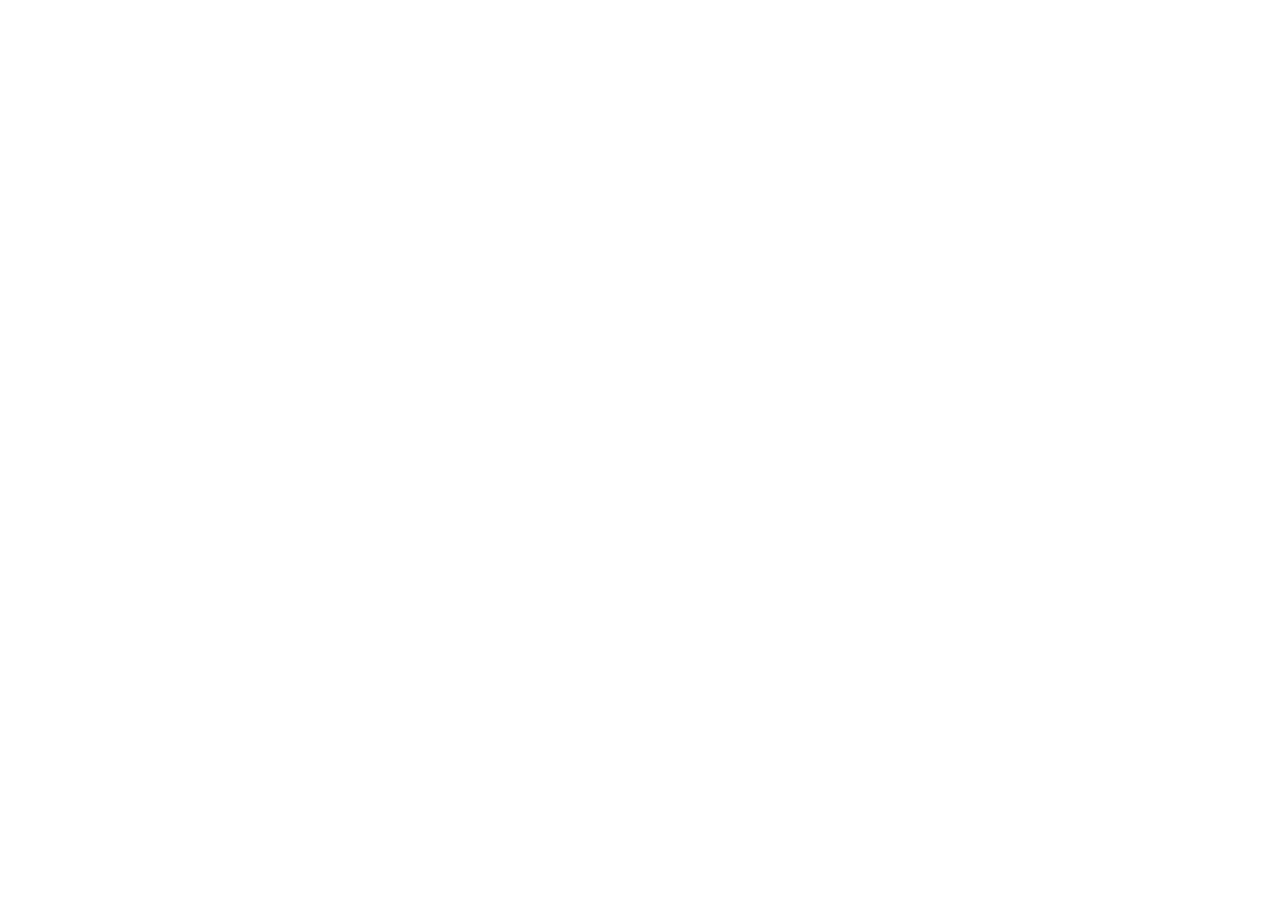
==== commit eec04a69: "Updates" ====
--- a/index.html
+++ b/index.html
@@ -1 +1 @@
-<!doctype html><html lang="en"><head><meta charset="utf-8"/><link rel="icon" href="favicon.ico"/><meta name="viewport" content="width=device-width,initial-scale=1"/><meta name="theme-color" content="#000000"/><meta name="description" content="Web site created using create-react-app"/><link rel="apple-touch-icon" href="logo192.png"/><link rel="manifest" href="manifest.json"/><title>React App</title><script defer="defer" src="main.752581b9.js"></script><link href="main.38894ec6.css" rel="stylesheet"><script defer="defer" src="/Intershala-Internship%3E/static/js/main.cc06ce87.js"></script><link href="/Intershala-Internship%3E/static/css/main.38894ec6.css" rel="stylesheet"></head><body><noscript>You need to enable JavaScript to run this app.</noscript><div id="root"></div></body></html>+<!doctype html><html lang="en"><head><meta charset="utf-8"/><link rel="icon" href="./favicon.ico"/><meta name="viewport" content="width=device-width,initial-scale=1"/><meta name="theme-color" content="#000000"/><meta name="description" content="Web site created using create-react-app"/><link rel="apple-touch-icon" href="./logo192.png"/><link rel="manifest" href="./manifest.json"/><title>React App</title><script defer="defer" src="./static/js/main.752581b9.js"></script><link href="./static/css/main.38894ec6.css" rel="stylesheet"><script defer="defer" src="/Intershala-Internship%3E/static/js/main.cc06ce87.js"></script><link href="/Intershala-Internship%3E/static/css/main.38894ec6.css" rel="stylesheet"></head><body><noscript>You need to enable JavaScript to run this app.</noscript><div id="root"></div></body></html>
--- a/static/css/main.38894ec6.css
+++ b/static/css/main.38894ec6.css
@@ -0,0 +1,6 @@
+@charset "UTF-8";body{-webkit-font-smoothing:antialiased;-moz-osx-font-smoothing:grayscale;font-family:-apple-system,BlinkMacSystemFont,Segoe UI,Roboto,Oxygen,Ubuntu,Cantarell,Fira Sans,Droid Sans,Helvetica Neue,sans-serif}code{font-family:source-code-pro,Menlo,Monaco,Consolas,Courier New,monospace}/*!
+ * Bootstrap  v5.3.3 (https://getbootstrap.com/)
+ * Copyright 2011-2024 The Bootstrap Authors
+ * Licensed under MIT (https://github.com/twbs/bootstrap/blob/main/LICENSE)
+ */:root,[data-bs-theme=light]{--bs-blue:#0d6efd;--bs-indigo:#6610f2;--bs-purple:#6f42c1;--bs-pink:#d63384;--bs-red:#dc3545;--bs-orange:#fd7e14;--bs-yellow:#ffc107;--bs-green:#198754;--bs-teal:#20c997;--bs-cyan:#0dcaf0;--bs-black:#000;--bs-white:#fff;--bs-gray:#6c757d;--bs-gray-dark:#343a40;--bs-gray-100:#f8f9fa;--bs-gray-200:#e9ecef;--bs-gray-300:#dee2e6;--bs-gray-400:#ced4da;--bs-gray-500:#adb5bd;--bs-gray-600:#6c757d;--bs-gray-700:#495057;--bs-gray-800:#343a40;--bs-gray-900:#212529;--bs-primary:#0d6efd;--bs-secondary:#6c757d;--bs-success:#198754;--bs-info:#0dcaf0;--bs-warning:#ffc107;--bs-danger:#dc3545;--bs-light:#f8f9fa;--bs-dark:#212529;--bs-primary-rgb:13,110,253;--bs-secondary-rgb:108,117,125;--bs-success-rgb:25,135,84;--bs-info-rgb:13,202,240;--bs-warning-rgb:255,193,7;--bs-danger-rgb:220,53,69;--bs-light-rgb:248,249,250;--bs-dark-rgb:33,37,41;--bs-primary-text-emphasis:#052c65;--bs-secondary-text-emphasis:#2b2f32;--bs-success-text-emphasis:#0a3622;--bs-info-text-emphasis:#055160;--bs-warning-text-emphasis:#664d03;--bs-danger-text-emphasis:#58151c;--bs-light-text-emphasis:#495057;--bs-dark-text-emphasis:#495057;--bs-primary-bg-subtle:#cfe2ff;--bs-secondary-bg-subtle:#e2e3e5;--bs-success-bg-subtle:#d1e7dd;--bs-info-bg-subtle:#cff4fc;--bs-warning-bg-subtle:#fff3cd;--bs-danger-bg-subtle:#f8d7da;--bs-light-bg-subtle:#fcfcfd;--bs-dark-bg-subtle:#ced4da;--bs-primary-border-subtle:#9ec5fe;--bs-secondary-border-subtle:#c4c8cb;--bs-success-border-subtle:#a3cfbb;--bs-info-border-subtle:#9eeaf9;--bs-warning-border-subtle:#ffe69c;--bs-danger-border-subtle:#f1aeb5;--bs-light-border-subtle:#e9ecef;--bs-dark-border-subtle:#adb5bd;--bs-white-rgb:255,255,255;--bs-black-rgb:0,0,0;--bs-font-sans-serif:system-ui,-apple-system,"Segoe UI",Roboto,"Helvetica Neue","Noto Sans","Liberation Sans",Arial,sans-serif,"Apple Color Emoji","Segoe UI Emoji","Segoe UI Symbol","Noto Color Emoji";--bs-font-monospace:SFMono-Regular,Menlo,Monaco,Consolas,"Liberation Mono","Courier New",monospace;--bs-gradient:linear-gradient(180deg,#ffffff26,#fff0);--bs-body-font-family:var(--bs-font-sans-serif);--bs-body-font-size:1rem;--bs-body-font-weight:400;--bs-body-line-height:1.5;--bs-body-color:#212529;--bs-body-color-rgb:33,37,41;--bs-body-bg:#fff;--bs-body-bg-rgb:255,255,255;--bs-emphasis-color:#000;--bs-emphasis-color-rgb:0,0,0;--bs-secondary-color:#212529bf;--bs-secondary-color-rgb:33,37,41;--bs-secondary-bg:#e9ecef;--bs-secondary-bg-rgb:233,236,239;--bs-tertiary-color:#21252980;--bs-tertiary-color-rgb:33,37,41;--bs-tertiary-bg:#f8f9fa;--bs-tertiary-bg-rgb:248,249,250;--bs-heading-color:inherit;--bs-link-color:#0d6efd;--bs-link-color-rgb:13,110,253;--bs-link-decoration:underline;--bs-link-hover-color:#0a58ca;--bs-link-hover-color-rgb:10,88,202;--bs-code-color:#d63384;--bs-highlight-color:#212529;--bs-highlight-bg:#fff3cd;--bs-border-width:1px;--bs-border-style:solid;--bs-border-color:#dee2e6;--bs-border-color-translucent:rgba(0,0,0,.175);--bs-border-radius:0.375rem;--bs-border-radius-sm:0.25rem;--bs-border-radius-lg:0.5rem;--bs-border-radius-xl:1rem;--bs-border-radius-xxl:2rem;--bs-border-radius-2xl:var(--bs-border-radius-xxl);--bs-border-radius-pill:50rem;--bs-box-shadow:0 0.5rem 1rem #00000026;--bs-box-shadow-sm:0 0.125rem 0.25rem rgba(0,0,0,.075);--bs-box-shadow-lg:0 1rem 3rem rgba(0,0,0,.175);--bs-box-shadow-inset:inset 0 1px 2px rgba(0,0,0,.075);--bs-focus-ring-width:0.25rem;--bs-focus-ring-opacity:0.25;--bs-focus-ring-color:#0d6efd40;--bs-form-valid-color:#198754;--bs-form-valid-border-color:#198754;--bs-form-invalid-color:#dc3545;--bs-form-invalid-border-color:#dc3545}[data-bs-theme=dark]{--bs-body-color:#dee2e6;--bs-body-color-rgb:222,226,230;--bs-body-bg:#212529;--bs-body-bg-rgb:33,37,41;--bs-emphasis-color:#fff;--bs-emphasis-color-rgb:255,255,255;--bs-secondary-color:#dee2e6bf;--bs-secondary-color-rgb:222,226,230;--bs-secondary-bg:#343a40;--bs-secondary-bg-rgb:52,58,64;--bs-tertiary-color:#dee2e680;--bs-tertiary-color-rgb:222,226,230;--bs-tertiary-bg:#2b3035;--bs-tertiary-bg-rgb:43,48,53;--bs-primary-text-emphasis:#6ea8fe;--bs-secondary-text-emphasis:#a7acb1;--bs-success-text-emphasis:#75b798;--bs-info-text-emphasis:#6edff6;--bs-warning-text-emphasis:#ffda6a;--bs-danger-text-emphasis:#ea868f;--bs-light-text-emphasis:#f8f9fa;--bs-dark-text-emphasis:#dee2e6;--bs-primary-bg-subtle:#031633;--bs-secondary-bg-subtle:#161719;--bs-success-bg-subtle:#051b11;--bs-info-bg-subtle:#032830;--bs-warning-bg-subtle:#332701;--bs-danger-bg-subtle:#2c0b0e;--bs-light-bg-subtle:#343a40;--bs-dark-bg-subtle:#1a1d20;--bs-primary-border-subtle:#084298;--bs-secondary-border-subtle:#41464b;--bs-success-border-subtle:#0f5132;--bs-info-border-subtle:#087990;--bs-warning-border-subtle:#997404;--bs-danger-border-subtle:#842029;--bs-light-border-subtle:#495057;--bs-dark-border-subtle:#343a40;--bs-heading-color:inherit;--bs-link-color:#6ea8fe;--bs-link-hover-color:#8bb9fe;--bs-link-color-rgb:110,168,254;--bs-link-hover-color-rgb:139,185,254;--bs-code-color:#e685b5;--bs-highlight-color:#dee2e6;--bs-highlight-bg:#664d03;--bs-border-color:#495057;--bs-border-color-translucent:#ffffff26;--bs-form-valid-color:#75b798;--bs-form-valid-border-color:#75b798;--bs-form-invalid-color:#ea868f;--bs-form-invalid-border-color:#ea868f;color-scheme:dark}*,:after,:before{box-sizing:border-box}@media (prefers-reduced-motion:no-preference){:root{scroll-behavior:smooth}}body{-webkit-text-size-adjust:100%;-webkit-tap-highlight-color:transparent;background-color:#fff;background-color:var(--bs-body-bg);color:#212529;color:var(--bs-body-color);font-family:system-ui,-apple-system,Segoe UI,Roboto,Helvetica Neue,Noto Sans,Liberation Sans,Arial,sans-serif,Apple Color Emoji,Segoe UI Emoji,Segoe UI Symbol,Noto Color Emoji;font-family:var(--bs-body-font-family);font-size:1rem;font-size:var(--bs-body-font-size);font-weight:400;font-weight:var(--bs-body-font-weight);line-height:1.5;line-height:var(--bs-body-line-height);margin:0;text-align:var(--bs-body-text-align)}hr{border:0;border-top:1px solid;border-top:var(--bs-border-width) solid;color:inherit;margin:1rem 0;opacity:.25}.h1,.h2,.h3,.h4,.h5,.h6,h1,h2,h3,h4,h5,h6{color:inherit;color:var(--bs-heading-color);font-weight:500;line-height:1.2;margin-bottom:.5rem;margin-top:0}.h1,h1{font-size:calc(1.375rem + 1.5vw)}@media (min-width:1200px){.h1,h1{font-size:2.5rem}}.h2,h2{font-size:calc(1.325rem + .9vw)}@media (min-width:1200px){.h2,h2{font-size:2rem}}.h3,h3{font-size:calc(1.3rem + .6vw)}@media (min-width:1200px){.h3,h3{font-size:1.75rem}}.h4,h4{font-size:calc(1.275rem + .3vw)}@media (min-width:1200px){.h4,h4{font-size:1.5rem}}.h5,h5{font-size:1.25rem}.h6,h6{font-size:1rem}p{margin-bottom:1rem;margin-top:0}abbr[title]{cursor:help;-webkit-text-decoration:underline dotted;text-decoration:underline dotted;-webkit-text-decoration-skip-ink:none;text-decoration-skip-ink:none}address{font-style:normal;line-height:inherit;margin-bottom:1rem}ol,ul{padding-left:2rem}dl,ol,ul{margin-bottom:1rem;margin-top:0}ol ol,ol ul,ul ol,ul ul{margin-bottom:0}dt{font-weight:700}dd{margin-bottom:.5rem;margin-left:0}blockquote{margin:0 0 1rem}b,strong{font-weight:bolder}.small,small{font-size:.875em}.mark,mark{background-color:#fff3cd;background-color:var(--bs-highlight-bg);color:#212529;color:var(--bs-highlight-color);padding:.1875em}sub,sup{font-size:.75em;line-height:0;position:relative;vertical-align:initial}sub{bottom:-.25em}sup{top:-.5em}a{color:#0d6efd;color:rgba(var(--bs-link-color-rgb),var(--bs-link-opacity,1));text-decoration:underline}a:hover{--bs-link-color-rgb:var(--bs-link-hover-color-rgb)}a:not([href]):not([class]),a:not([href]):not([class]):hover{color:inherit;text-decoration:none}code,kbd,pre,samp{font-family:SFMono-Regular,Menlo,Monaco,Consolas,Liberation Mono,Courier New,monospace;font-family:var(--bs-font-monospace);font-size:1em}pre{display:block;font-size:.875em;margin-bottom:1rem;margin-top:0;overflow:auto}pre code{color:inherit;font-size:inherit;word-break:normal}code{word-wrap:break-word;color:#d63384;color:var(--bs-code-color);font-size:.875em}a>code{color:inherit}kbd{background-color:#212529;background-color:var(--bs-body-color);border-radius:.25rem;color:#fff;color:var(--bs-body-bg);font-size:.875em;padding:.1875rem .375rem}kbd kbd{font-size:1em;padding:0}figure{margin:0 0 1rem}img,svg{vertical-align:middle}table{border-collapse:collapse;caption-side:bottom}caption{color:#212529bf;color:var(--bs-secondary-color);padding-bottom:.5rem;padding-top:.5rem;text-align:left}th{text-align:inherit;text-align:-webkit-match-parent}tbody,td,tfoot,th,thead,tr{border:0 solid;border-color:inherit}label{display:inline-block}button{border-radius:0}button:focus:not(:focus-visible){outline:0}button,input,optgroup,select,textarea{font-family:inherit;font-size:inherit;line-height:inherit;margin:0}button,select{text-transform:none}[role=button]{cursor:pointer}select{word-wrap:normal}select:disabled{opacity:1}[list]:not([type=date]):not([type=datetime-local]):not([type=month]):not([type=week]):not([type=time])::-webkit-calendar-picker-indicator{display:none!important}[type=button],[type=reset],[type=submit],button{-webkit-appearance:button}[type=button]:not(:disabled),[type=reset]:not(:disabled),[type=submit]:not(:disabled),button:not(:disabled){cursor:pointer}::-moz-focus-inner{border-style:none;padding:0}textarea{resize:vertical}fieldset{border:0;margin:0;min-width:0;padding:0}legend{float:left;font-size:calc(1.275rem + .3vw);line-height:inherit;margin-bottom:.5rem;padding:0;width:100%}@media (min-width:1200px){legend{font-size:1.5rem}}legend+*{clear:left}::-webkit-datetime-edit-day-field,::-webkit-datetime-edit-fields-wrapper,::-webkit-datetime-edit-hour-field,::-webkit-datetime-edit-minute,::-webkit-datetime-edit-month-field,::-webkit-datetime-edit-text,::-webkit-datetime-edit-year-field{padding:0}::-webkit-inner-spin-button{height:auto}[type=search]{-webkit-appearance:textfield;outline-offset:-2px}::-webkit-search-decoration{-webkit-appearance:none}::-webkit-color-swatch-wrapper{padding:0}::file-selector-button{-webkit-appearance:button;font:inherit}output{display:inline-block}iframe{border:0}summary{cursor:pointer;display:list-item}progress{vertical-align:initial}[hidden]{display:none!important}.lead{font-size:1.25rem;font-weight:300}.display-1{font-size:calc(1.625rem + 4.5vw);font-weight:300;line-height:1.2}@media (min-width:1200px){.display-1{font-size:5rem}}.display-2{font-size:calc(1.575rem + 3.9vw);font-weight:300;line-height:1.2}@media (min-width:1200px){.display-2{font-size:4.5rem}}.display-3{font-size:calc(1.525rem + 3.3vw);font-weight:300;line-height:1.2}@media (min-width:1200px){.display-3{font-size:4rem}}.display-4{font-size:calc(1.475rem + 2.7vw);font-weight:300;line-height:1.2}@media (min-width:1200px){.display-4{font-size:3.5rem}}.display-5{font-size:calc(1.425rem + 2.1vw);font-weight:300;line-height:1.2}@media (min-width:1200px){.display-5{font-size:3rem}}.display-6{font-size:calc(1.375rem + 1.5vw);font-weight:300;line-height:1.2}@media (min-width:1200px){.display-6{font-size:2.5rem}}.list-inline,.list-unstyled{list-style:none;padding-left:0}.list-inline-item{display:inline-block}.list-inline-item:not(:last-child){margin-right:.5rem}.initialism{font-size:.875em;text-transform:uppercase}.blockquote{font-size:1.25rem;margin-bottom:1rem}.blockquote>:last-child{margin-bottom:0}.blockquote-footer{color:#6c757d;font-size:.875em;margin-bottom:1rem;margin-top:-1rem}.blockquote-footer:before{content:"— "}.img-fluid,.img-thumbnail{height:auto;max-width:100%}.img-thumbnail{background-color:#fff;background-color:var(--bs-body-bg);border:1px solid #dee2e6;border:var(--bs-border-width) solid var(--bs-border-color);border-radius:.375rem;border-radius:var(--bs-border-radius);padding:.25rem}.figure{display:inline-block}.figure-img{line-height:1;margin-bottom:.5rem}.figure-caption{color:#212529bf;color:var(--bs-secondary-color);font-size:.875em}.container,.container-fluid,.container-lg,.container-md,.container-sm,.container-xl,.container-xxl{--bs-gutter-x:1.5rem;--bs-gutter-y:0;margin-left:auto;margin-right:auto;padding-left:calc(var(--bs-gutter-x)*.5);padding-right:calc(var(--bs-gutter-x)*.5);width:100%}@media (min-width:576px){.container,.container-sm{max-width:540px}}@media (min-width:768px){.container,.container-md,.container-sm{max-width:720px}}@media (min-width:992px){.container,.container-lg,.container-md,.container-sm{max-width:960px}}@media (min-width:1200px){.container,.container-lg,.container-md,.container-sm,.container-xl{max-width:1140px}}@media (min-width:1400px){.container,.container-lg,.container-md,.container-sm,.container-xl,.container-xxl{max-width:1320px}}:root{--bs-breakpoint-xs:0;--bs-breakpoint-sm:576px;--bs-breakpoint-md:768px;--bs-breakpoint-lg:992px;--bs-breakpoint-xl:1200px;--bs-breakpoint-xxl:1400px}.row{--bs-gutter-x:1.5rem;--bs-gutter-y:0;display:flex;flex-wrap:wrap;margin-left:calc(var(--bs-gutter-x)*-.5);margin-right:calc(var(--bs-gutter-x)*-.5);margin-top:calc(var(--bs-gutter-y)*-1)}.row>*{flex-shrink:0;margin-top:var(--bs-gutter-y);max-width:100%;padding-left:calc(var(--bs-gutter-x)*.5);padding-right:calc(var(--bs-gutter-x)*.5);width:100%}.col{flex:1 0}.row-cols-auto>*{flex:0 0 auto;width:auto}.row-cols-1>*{flex:0 0 auto;width:100%}.row-cols-2>*{flex:0 0 auto;width:50%}.row-cols-3>*{flex:0 0 auto;width:33.33333333%}.row-cols-4>*{flex:0 0 auto;width:25%}.row-cols-5>*{flex:0 0 auto;width:20%}.row-cols-6>*{flex:0 0 auto;width:16.66666667%}.col-auto{flex:0 0 auto;width:auto}.col-1{flex:0 0 auto;width:8.33333333%}.col-2{flex:0 0 auto;width:16.66666667%}.col-3{flex:0 0 auto;width:25%}.col-4{flex:0 0 auto;width:33.33333333%}.col-5{flex:0 0 auto;width:41.66666667%}.col-6{flex:0 0 auto;width:50%}.col-7{flex:0 0 auto;width:58.33333333%}.col-8{flex:0 0 auto;width:66.66666667%}.col-9{flex:0 0 auto;width:75%}.col-10{flex:0 0 auto;width:83.33333333%}.col-11{flex:0 0 auto;width:91.66666667%}.col-12{flex:0 0 auto;width:100%}.offset-1{margin-left:8.33333333%}.offset-2{margin-left:16.66666667%}.offset-3{margin-left:25%}.offset-4{margin-left:33.33333333%}.offset-5{margin-left:41.66666667%}.offset-6{margin-left:50%}.offset-7{margin-left:58.33333333%}.offset-8{margin-left:66.66666667%}.offset-9{margin-left:75%}.offset-10{margin-left:83.33333333%}.offset-11{margin-left:91.66666667%}.g-0,.gx-0{--bs-gutter-x:0}.g-0,.gy-0{--bs-gutter-y:0}.g-1,.gx-1{--bs-gutter-x:0.25rem}.g-1,.gy-1{--bs-gutter-y:0.25rem}.g-2,.gx-2{--bs-gutter-x:0.5rem}.g-2,.gy-2{--bs-gutter-y:0.5rem}.g-3,.gx-3{--bs-gutter-x:1rem}.g-3,.gy-3{--bs-gutter-y:1rem}.g-4,.gx-4{--bs-gutter-x:1.5rem}.g-4,.gy-4{--bs-gutter-y:1.5rem}.g-5,.gx-5{--bs-gutter-x:3rem}.g-5,.gy-5{--bs-gutter-y:3rem}@media (min-width:576px){.col-sm{flex:1 0}.row-cols-sm-auto>*{flex:0 0 auto;width:auto}.row-cols-sm-1>*{flex:0 0 auto;width:100%}.row-cols-sm-2>*{flex:0 0 auto;width:50%}.row-cols-sm-3>*{flex:0 0 auto;width:33.33333333%}.row-cols-sm-4>*{flex:0 0 auto;width:25%}.row-cols-sm-5>*{flex:0 0 auto;width:20%}.row-cols-sm-6>*{flex:0 0 auto;width:16.66666667%}.col-sm-auto{flex:0 0 auto;width:auto}.col-sm-1{flex:0 0 auto;width:8.33333333%}.col-sm-2{flex:0 0 auto;width:16.66666667%}.col-sm-3{flex:0 0 auto;width:25%}.col-sm-4{flex:0 0 auto;width:33.33333333%}.col-sm-5{flex:0 0 auto;width:41.66666667%}.col-sm-6{flex:0 0 auto;width:50%}.col-sm-7{flex:0 0 auto;width:58.33333333%}.col-sm-8{flex:0 0 auto;width:66.66666667%}.col-sm-9{flex:0 0 auto;width:75%}.col-sm-10{flex:0 0 auto;width:83.33333333%}.col-sm-11{flex:0 0 auto;width:91.66666667%}.col-sm-12{flex:0 0 auto;width:100%}.offset-sm-0{margin-left:0}.offset-sm-1{margin-left:8.33333333%}.offset-sm-2{margin-left:16.66666667%}.offset-sm-3{margin-left:25%}.offset-sm-4{margin-left:33.33333333%}.offset-sm-5{margin-left:41.66666667%}.offset-sm-6{margin-left:50%}.offset-sm-7{margin-left:58.33333333%}.offset-sm-8{margin-left:66.66666667%}.offset-sm-9{margin-left:75%}.offset-sm-10{margin-left:83.33333333%}.offset-sm-11{margin-left:91.66666667%}.g-sm-0,.gx-sm-0{--bs-gutter-x:0}.g-sm-0,.gy-sm-0{--bs-gutter-y:0}.g-sm-1,.gx-sm-1{--bs-gutter-x:0.25rem}.g-sm-1,.gy-sm-1{--bs-gutter-y:0.25rem}.g-sm-2,.gx-sm-2{--bs-gutter-x:0.5rem}.g-sm-2,.gy-sm-2{--bs-gutter-y:0.5rem}.g-sm-3,.gx-sm-3{--bs-gutter-x:1rem}.g-sm-3,.gy-sm-3{--bs-gutter-y:1rem}.g-sm-4,.gx-sm-4{--bs-gutter-x:1.5rem}.g-sm-4,.gy-sm-4{--bs-gutter-y:1.5rem}.g-sm-5,.gx-sm-5{--bs-gutter-x:3rem}.g-sm-5,.gy-sm-5{--bs-gutter-y:3rem}}@media (min-width:768px){.col-md{flex:1 0}.row-cols-md-auto>*{flex:0 0 auto;width:auto}.row-cols-md-1>*{flex:0 0 auto;width:100%}.row-cols-md-2>*{flex:0 0 auto;width:50%}.row-cols-md-3>*{flex:0 0 auto;width:33.33333333%}.row-cols-md-4>*{flex:0 0 auto;width:25%}.row-cols-md-5>*{flex:0 0 auto;width:20%}.row-cols-md-6>*{flex:0 0 auto;width:16.66666667%}.col-md-auto{flex:0 0 auto;width:auto}.col-md-1{flex:0 0 auto;width:8.33333333%}.col-md-2{flex:0 0 auto;width:16.66666667%}.col-md-3{flex:0 0 auto;width:25%}.col-md-4{flex:0 0 auto;width:33.33333333%}.col-md-5{flex:0 0 auto;width:41.66666667%}.col-md-6{flex:0 0 auto;width:50%}.col-md-7{flex:0 0 auto;width:58.33333333%}.col-md-8{flex:0 0 auto;width:66.66666667%}.col-md-9{flex:0 0 auto;width:75%}.col-md-10{flex:0 0 auto;width:83.33333333%}.col-md-11{flex:0 0 auto;width:91.66666667%}.col-md-12{flex:0 0 auto;width:100%}.offset-md-0{margin-left:0}.offset-md-1{margin-left:8.33333333%}.offset-md-2{margin-left:16.66666667%}.offset-md-3{margin-left:25%}.offset-md-4{margin-left:33.33333333%}.offset-md-5{margin-left:41.66666667%}.offset-md-6{margin-left:50%}.offset-md-7{margin-left:58.33333333%}.offset-md-8{margin-left:66.66666667%}.offset-md-9{margin-left:75%}.offset-md-10{margin-left:83.33333333%}.offset-md-11{margin-left:91.66666667%}.g-md-0,.gx-md-0{--bs-gutter-x:0}.g-md-0,.gy-md-0{--bs-gutter-y:0}.g-md-1,.gx-md-1{--bs-gutter-x:0.25rem}.g-md-1,.gy-md-1{--bs-gutter-y:0.25rem}.g-md-2,.gx-md-2{--bs-gutter-x:0.5rem}.g-md-2,.gy-md-2{--bs-gutter-y:0.5rem}.g-md-3,.gx-md-3{--bs-gutter-x:1rem}.g-md-3,.gy-md-3{--bs-gutter-y:1rem}.g-md-4,.gx-md-4{--bs-gutter-x:1.5rem}.g-md-4,.gy-md-4{--bs-gutter-y:1.5rem}.g-md-5,.gx-md-5{--bs-gutter-x:3rem}.g-md-5,.gy-md-5{--bs-gutter-y:3rem}}@media (min-width:992px){.col-lg{flex:1 0}.row-cols-lg-auto>*{flex:0 0 auto;width:auto}.row-cols-lg-1>*{flex:0 0 auto;width:100%}.row-cols-lg-2>*{flex:0 0 auto;width:50%}.row-cols-lg-3>*{flex:0 0 auto;width:33.33333333%}.row-cols-lg-4>*{flex:0 0 auto;width:25%}.row-cols-lg-5>*{flex:0 0 auto;width:20%}.row-cols-lg-6>*{flex:0 0 auto;width:16.66666667%}.col-lg-auto{flex:0 0 auto;width:auto}.col-lg-1{flex:0 0 auto;width:8.33333333%}.col-lg-2{flex:0 0 auto;width:16.66666667%}.col-lg-3{flex:0 0 auto;width:25%}.col-lg-4{flex:0 0 auto;width:33.33333333%}.col-lg-5{flex:0 0 auto;width:41.66666667%}.col-lg-6{flex:0 0 auto;width:50%}.col-lg-7{flex:0 0 auto;width:58.33333333%}.col-lg-8{flex:0 0 auto;width:66.66666667%}.col-lg-9{flex:0 0 auto;width:75%}.col-lg-10{flex:0 0 auto;width:83.33333333%}.col-lg-11{flex:0 0 auto;width:91.66666667%}.col-lg-12{flex:0 0 auto;width:100%}.offset-lg-0{margin-left:0}.offset-lg-1{margin-left:8.33333333%}.offset-lg-2{margin-left:16.66666667%}.offset-lg-3{margin-left:25%}.offset-lg-4{margin-left:33.33333333%}.offset-lg-5{margin-left:41.66666667%}.offset-lg-6{margin-left:50%}.offset-lg-7{margin-left:58.33333333%}.offset-lg-8{margin-left:66.66666667%}.offset-lg-9{margin-left:75%}.offset-lg-10{margin-left:83.33333333%}.offset-lg-11{margin-left:91.66666667%}.g-lg-0,.gx-lg-0{--bs-gutter-x:0}.g-lg-0,.gy-lg-0{--bs-gutter-y:0}.g-lg-1,.gx-lg-1{--bs-gutter-x:0.25rem}.g-lg-1,.gy-lg-1{--bs-gutter-y:0.25rem}.g-lg-2,.gx-lg-2{--bs-gutter-x:0.5rem}.g-lg-2,.gy-lg-2{--bs-gutter-y:0.5rem}.g-lg-3,.gx-lg-3{--bs-gutter-x:1rem}.g-lg-3,.gy-lg-3{--bs-gutter-y:1rem}.g-lg-4,.gx-lg-4{--bs-gutter-x:1.5rem}.g-lg-4,.gy-lg-4{--bs-gutter-y:1.5rem}.g-lg-5,.gx-lg-5{--bs-gutter-x:3rem}.g-lg-5,.gy-lg-5{--bs-gutter-y:3rem}}@media (min-width:1200px){.col-xl{flex:1 0}.row-cols-xl-auto>*{flex:0 0 auto;width:auto}.row-cols-xl-1>*{flex:0 0 auto;width:100%}.row-cols-xl-2>*{flex:0 0 auto;width:50%}.row-cols-xl-3>*{flex:0 0 auto;width:33.33333333%}.row-cols-xl-4>*{flex:0 0 auto;width:25%}.row-cols-xl-5>*{flex:0 0 auto;width:20%}.row-cols-xl-6>*{flex:0 0 auto;width:16.66666667%}.col-xl-auto{flex:0 0 auto;width:auto}.col-xl-1{flex:0 0 auto;width:8.33333333%}.col-xl-2{flex:0 0 auto;width:16.66666667%}.col-xl-3{flex:0 0 auto;width:25%}.col-xl-4{flex:0 0 auto;width:33.33333333%}.col-xl-5{flex:0 0 auto;width:41.66666667%}.col-xl-6{flex:0 0 auto;width:50%}.col-xl-7{flex:0 0 auto;width:58.33333333%}.col-xl-8{flex:0 0 auto;width:66.66666667%}.col-xl-9{flex:0 0 auto;width:75%}.col-xl-10{flex:0 0 auto;width:83.33333333%}.col-xl-11{flex:0 0 auto;width:91.66666667%}.col-xl-12{flex:0 0 auto;width:100%}.offset-xl-0{margin-left:0}.offset-xl-1{margin-left:8.33333333%}.offset-xl-2{margin-left:16.66666667%}.offset-xl-3{margin-left:25%}.offset-xl-4{margin-left:33.33333333%}.offset-xl-5{margin-left:41.66666667%}.offset-xl-6{margin-left:50%}.offset-xl-7{margin-left:58.33333333%}.offset-xl-8{margin-left:66.66666667%}.offset-xl-9{margin-left:75%}.offset-xl-10{margin-left:83.33333333%}.offset-xl-11{margin-left:91.66666667%}.g-xl-0,.gx-xl-0{--bs-gutter-x:0}.g-xl-0,.gy-xl-0{--bs-gutter-y:0}.g-xl-1,.gx-xl-1{--bs-gutter-x:0.25rem}.g-xl-1,.gy-xl-1{--bs-gutter-y:0.25rem}.g-xl-2,.gx-xl-2{--bs-gutter-x:0.5rem}.g-xl-2,.gy-xl-2{--bs-gutter-y:0.5rem}.g-xl-3,.gx-xl-3{--bs-gutter-x:1rem}.g-xl-3,.gy-xl-3{--bs-gutter-y:1rem}.g-xl-4,.gx-xl-4{--bs-gutter-x:1.5rem}.g-xl-4,.gy-xl-4{--bs-gutter-y:1.5rem}.g-xl-5,.gx-xl-5{--bs-gutter-x:3rem}.g-xl-5,.gy-xl-5{--bs-gutter-y:3rem}}@media (min-width:1400px){.col-xxl{flex:1 0}.row-cols-xxl-auto>*{flex:0 0 auto;width:auto}.row-cols-xxl-1>*{flex:0 0 auto;width:100%}.row-cols-xxl-2>*{flex:0 0 auto;width:50%}.row-cols-xxl-3>*{flex:0 0 auto;width:33.33333333%}.row-cols-xxl-4>*{flex:0 0 auto;width:25%}.row-cols-xxl-5>*{flex:0 0 auto;width:20%}.row-cols-xxl-6>*{flex:0 0 auto;width:16.66666667%}.col-xxl-auto{flex:0 0 auto;width:auto}.col-xxl-1{flex:0 0 auto;width:8.33333333%}.col-xxl-2{flex:0 0 auto;width:16.66666667%}.col-xxl-3{flex:0 0 auto;width:25%}.col-xxl-4{flex:0 0 auto;width:33.33333333%}.col-xxl-5{flex:0 0 auto;width:41.66666667%}.col-xxl-6{flex:0 0 auto;width:50%}.col-xxl-7{flex:0 0 auto;width:58.33333333%}.col-xxl-8{flex:0 0 auto;width:66.66666667%}.col-xxl-9{flex:0 0 auto;width:75%}.col-xxl-10{flex:0 0 auto;width:83.33333333%}.col-xxl-11{flex:0 0 auto;width:91.66666667%}.col-xxl-12{flex:0 0 auto;width:100%}.offset-xxl-0{margin-left:0}.offset-xxl-1{margin-left:8.33333333%}.offset-xxl-2{margin-left:16.66666667%}.offset-xxl-3{margin-left:25%}.offset-xxl-4{margin-left:33.33333333%}.offset-xxl-5{margin-left:41.66666667%}.offset-xxl-6{margin-left:50%}.offset-xxl-7{margin-left:58.33333333%}.offset-xxl-8{margin-left:66.66666667%}.offset-xxl-9{margin-left:75%}.offset-xxl-10{margin-left:83.33333333%}.offset-xxl-11{margin-left:91.66666667%}.g-xxl-0,.gx-xxl-0{--bs-gutter-x:0}.g-xxl-0,.gy-xxl-0{--bs-gutter-y:0}.g-xxl-1,.gx-xxl-1{--bs-gutter-x:0.25rem}.g-xxl-1,.gy-xxl-1{--bs-gutter-y:0.25rem}.g-xxl-2,.gx-xxl-2{--bs-gutter-x:0.5rem}.g-xxl-2,.gy-xxl-2{--bs-gutter-y:0.5rem}.g-xxl-3,.gx-xxl-3{--bs-gutter-x:1rem}.g-xxl-3,.gy-xxl-3{--bs-gutter-y:1rem}.g-xxl-4,.gx-xxl-4{--bs-gutter-x:1.5rem}.g-xxl-4,.gy-xxl-4{--bs-gutter-y:1.5rem}.g-xxl-5,.gx-xxl-5{--bs-gutter-x:3rem}.g-xxl-5,.gy-xxl-5{--bs-gutter-y:3rem}}.table{--bs-table-color-type:initial;--bs-table-bg-type:initial;--bs-table-color-state:initial;--bs-table-bg-state:initial;--bs-table-color:var(--bs-emphasis-color);--bs-table-bg:var(--bs-body-bg);--bs-table-border-color:var(--bs-border-color);--bs-table-accent-bg:#0000;--bs-table-striped-color:var(--bs-emphasis-color);--bs-table-striped-bg:rgba(var(--bs-emphasis-color-rgb),0.05);--bs-table-active-color:var(--bs-emphasis-color);--bs-table-active-bg:rgba(var(--bs-emphasis-color-rgb),0.1);--bs-table-hover-color:var(--bs-emphasis-color);--bs-table-hover-bg:rgba(var(--bs-emphasis-color-rgb),0.075);border-color:var(--bs-table-border-color);margin-bottom:1rem;vertical-align:top;width:100%}.table>:not(caption)>*>*{background-color:var(--bs-table-bg);border-bottom-width:1px;border-bottom-width:var(--bs-border-width);box-shadow:inset 0 0 0 9999px var(--bs-table-accent-bg);box-shadow:inset 0 0 0 9999px var(--bs-table-bg-state,var(--bs-table-bg-type,var(--bs-table-accent-bg)));color:var(--bs-table-color);color:var(--bs-table-color-state,var(--bs-table-color-type,var(--bs-table-color)));padding:.5rem}.table>tbody{vertical-align:inherit}.table>thead{vertical-align:bottom}.table-group-divider{border-top:2px solid;border-top:calc(var(--bs-border-width)*2) solid}.caption-top{caption-side:top}.table-sm>:not(caption)>*>*{padding:.25rem}.table-bordered>:not(caption)>*{border-width:1px 0;border-width:var(--bs-border-width) 0}.table-bordered>:not(caption)>*>*{border-width:0 1px;border-width:0 var(--bs-border-width)}.table-borderless>:not(caption)>*>*{border-bottom-width:0}.table-borderless>:not(:first-child){border-top-width:0}.table-striped-columns>:not(caption)>tr>:nth-child(2n),.table-striped>tbody>tr:nth-of-type(odd)>*{--bs-table-color-type:var(--bs-table-striped-color);--bs-table-bg-type:var(--bs-table-striped-bg)}.table-active{--bs-table-color-state:var(--bs-table-active-color);--bs-table-bg-state:var(--bs-table-active-bg)}.table-hover>tbody>tr:hover>*{--bs-table-color-state:var(--bs-table-hover-color);--bs-table-bg-state:var(--bs-table-hover-bg)}.table-primary{--bs-table-color:#000;--bs-table-bg:#cfe2ff;--bs-table-border-color:#a6b5cc;--bs-table-striped-bg:#c5d7f2;--bs-table-striped-color:#000;--bs-table-active-bg:#bacbe6;--bs-table-active-color:#000;--bs-table-hover-bg:#bfd1ec;--bs-table-hover-color:#000}.table-primary,.table-secondary{border-color:var(--bs-table-border-color);color:var(--bs-table-color)}.table-secondary{--bs-table-color:#000;--bs-table-bg:#e2e3e5;--bs-table-border-color:#b5b6b7;--bs-table-striped-bg:#d7d8da;--bs-table-striped-color:#000;--bs-table-active-bg:#cbccce;--bs-table-active-color:#000;--bs-table-hover-bg:#d1d2d4;--bs-table-hover-color:#000}.table-success{--bs-table-color:#000;--bs-table-bg:#d1e7dd;--bs-table-border-color:#a7b9b1;--bs-table-striped-bg:#c7dbd2;--bs-table-striped-color:#000;--bs-table-active-bg:#bcd0c7;--bs-table-active-color:#000;--bs-table-hover-bg:#c1d6cc;--bs-table-hover-color:#000}.table-info,.table-success{border-color:var(--bs-table-border-color);color:var(--bs-table-color)}.table-info{--bs-table-color:#000;--bs-table-bg:#cff4fc;--bs-table-border-color:#a6c3ca;--bs-table-striped-bg:#c5e8ef;--bs-table-striped-color:#000;--bs-table-active-bg:#badce3;--bs-table-active-color:#000;--bs-table-hover-bg:#bfe2e9;--bs-table-hover-color:#000}.table-warning{--bs-table-color:#000;--bs-table-bg:#fff3cd;--bs-table-border-color:#ccc2a4;--bs-table-striped-bg:#f2e7c3;--bs-table-striped-color:#000;--bs-table-active-bg:#e6dbb9;--bs-table-active-color:#000;--bs-table-hover-bg:#ece1be;--bs-table-hover-color:#000}.table-danger,.table-warning{border-color:var(--bs-table-border-color);color:var(--bs-table-color)}.table-danger{--bs-table-color:#000;--bs-table-bg:#f8d7da;--bs-table-border-color:#c6acae;--bs-table-striped-bg:#eccccf;--bs-table-striped-color:#000;--bs-table-active-bg:#dfc2c4;--bs-table-active-color:#000;--bs-table-hover-bg:#e5c7ca;--bs-table-hover-color:#000}.table-light{--bs-table-color:#000;--bs-table-bg:#f8f9fa;--bs-table-border-color:#c6c7c8;--bs-table-striped-bg:#ecedee;--bs-table-striped-color:#000;--bs-table-active-bg:#dfe0e1;--bs-table-active-color:#000;--bs-table-hover-bg:#e5e6e7;--bs-table-hover-color:#000}.table-dark,.table-light{border-color:var(--bs-table-border-color);color:var(--bs-table-color)}.table-dark{--bs-table-color:#fff;--bs-table-bg:#212529;--bs-table-border-color:#4d5154;--bs-table-striped-bg:#2c3034;--bs-table-striped-color:#fff;--bs-table-active-bg:#373b3e;--bs-table-active-color:#fff;--bs-table-hover-bg:#323539;--bs-table-hover-color:#fff}.table-responsive{-webkit-overflow-scrolling:touch;overflow-x:auto}@media (max-width:575.98px){.table-responsive-sm{-webkit-overflow-scrolling:touch;overflow-x:auto}}@media (max-width:767.98px){.table-responsive-md{-webkit-overflow-scrolling:touch;overflow-x:auto}}@media (max-width:991.98px){.table-responsive-lg{-webkit-overflow-scrolling:touch;overflow-x:auto}}@media (max-width:1199.98px){.table-responsive-xl{-webkit-overflow-scrolling:touch;overflow-x:auto}}@media (max-width:1399.98px){.table-responsive-xxl{-webkit-overflow-scrolling:touch;overflow-x:auto}}.form-label{margin-bottom:.5rem}.col-form-label{font-size:inherit;line-height:1.5;margin-bottom:0;padding-bottom:calc(.375rem + 1px);padding-bottom:calc(.375rem + var(--bs-border-width));padding-top:calc(.375rem + 1px);padding-top:calc(.375rem + var(--bs-border-width))}.col-form-label-lg{font-size:1.25rem;padding-bottom:calc(.5rem + 1px);padding-bottom:calc(.5rem + var(--bs-border-width));padding-top:calc(.5rem + 1px);padding-top:calc(.5rem + var(--bs-border-width))}.col-form-label-sm{font-size:.875rem;padding-bottom:calc(.25rem + 1px);padding-bottom:calc(.25rem + var(--bs-border-width));padding-top:calc(.25rem + 1px);padding-top:calc(.25rem + var(--bs-border-width))}.form-text{color:#212529bf;color:var(--bs-secondary-color);font-size:.875em;margin-top:.25rem}.form-control{-webkit-appearance:none;appearance:none;background-clip:padding-box;background-color:#fff;background-color:var(--bs-body-bg);border:1px solid #dee2e6;border:var(--bs-border-width) solid var(--bs-border-color);border-radius:.375rem;border-radius:var(--bs-border-radius);color:#212529;color:var(--bs-body-color);display:block;font-size:1rem;font-weight:400;line-height:1.5;padding:.375rem .75rem;transition:border-color .15s ease-in-out,box-shadow .15s ease-in-out;width:100%}@media (prefers-reduced-motion:reduce){.form-control{transition:none}}.form-control[type=file]{overflow:hidden}.form-control[type=file]:not(:disabled):not([readonly]){cursor:pointer}.form-control:focus{background-color:#fff;background-color:var(--bs-body-bg);border-color:#86b7fe;box-shadow:0 0 0 .25rem #0d6efd40;color:#212529;color:var(--bs-body-color);outline:0}.form-control::-webkit-date-and-time-value{height:1.5em;margin:0;min-width:85px}.form-control::-webkit-datetime-edit{display:block;padding:0}.form-control::placeholder{color:#212529bf;color:var(--bs-secondary-color);opacity:1}.form-control:disabled{background-color:#e9ecef;background-color:var(--bs-secondary-bg);opacity:1}.form-control::file-selector-button{background-color:#f8f9fa;background-color:var(--bs-tertiary-bg);border:0 solid;border-color:inherit;border-inline-end-width:1px;border-inline-end-width:var(--bs-border-width);border-radius:0;color:#212529;color:var(--bs-body-color);margin:-.375rem -.75rem;margin-inline-end:.75rem;padding:.375rem .75rem;pointer-events:none;transition:color .15s ease-in-out,background-color .15s ease-in-out,border-color .15s ease-in-out,box-shadow .15s ease-in-out}@media (prefers-reduced-motion:reduce){.form-control::file-selector-button{transition:none}}.form-control:hover:not(:disabled):not([readonly])::file-selector-button{background-color:#e9ecef;background-color:var(--bs-secondary-bg)}.form-control-plaintext{background-color:initial;border:solid #0000;border-width:1px 0;border-width:var(--bs-border-width) 0;color:#212529;color:var(--bs-body-color);display:block;line-height:1.5;margin-bottom:0;padding:.375rem 0;width:100%}.form-control-plaintext:focus{outline:0}.form-control-plaintext.form-control-lg,.form-control-plaintext.form-control-sm{padding-left:0;padding-right:0}.form-control-sm{border-radius:.25rem;border-radius:var(--bs-border-radius-sm);font-size:.875rem;min-height:calc(1.5em + .5rem + 2px);min-height:calc(1.5em + .5rem + var(--bs-border-width)*2);padding:.25rem .5rem}.form-control-sm::file-selector-button{margin:-.25rem -.5rem;margin-inline-end:.5rem;padding:.25rem .5rem}.form-control-lg{border-radius:.5rem;border-radius:var(--bs-border-radius-lg);font-size:1.25rem;min-height:calc(1.5em + 1rem + 2px);min-height:calc(1.5em + 1rem + var(--bs-border-width)*2);padding:.5rem 1rem}.form-control-lg::file-selector-button{margin:-.5rem -1rem;margin-inline-end:1rem;padding:.5rem 1rem}textarea.form-control{min-height:calc(1.5em + .75rem + 2px);min-height:calc(1.5em + .75rem + var(--bs-border-width)*2)}textarea.form-control-sm{min-height:calc(1.5em + .5rem + 2px);min-height:calc(1.5em + .5rem + var(--bs-border-width)*2)}textarea.form-control-lg{min-height:calc(1.5em + 1rem + 2px);min-height:calc(1.5em + 1rem + var(--bs-border-width)*2)}.form-control-color{height:calc(1.5em + .75rem + 2px);height:calc(1.5em + .75rem + var(--bs-border-width)*2);padding:.375rem;width:3rem}.form-control-color:not(:disabled):not([readonly]){cursor:pointer}.form-control-color::-moz-color-swatch{border:0!important;border-radius:.375rem;border-radius:var(--bs-border-radius)}.form-control-color::-webkit-color-swatch{border:0!important;border-radius:.375rem;border-radius:var(--bs-border-radius)}.form-control-color.form-control-sm{height:calc(1.5em + .5rem + 2px);height:calc(1.5em + .5rem + var(--bs-border-width)*2)}.form-control-color.form-control-lg{height:calc(1.5em + 1rem + 2px);height:calc(1.5em + 1rem + var(--bs-border-width)*2)}.form-select{--bs-form-select-bg-img:url("data:image/svg+xml;charset=utf-8,%3Csvg xmlns='http://www.w3.org/2000/svg' viewBox='0 0 16 16'%3E%3Cpath fill='none' stroke='%23343a40' stroke-linecap='round' stroke-linejoin='round' stroke-width='2' d='m2 5 6 6 6-6'/%3E%3C/svg%3E");-webkit-appearance:none;appearance:none;background-color:#fff;background-color:var(--bs-body-bg);background-image:var(--bs-form-select-bg-img),none;background-image:var(--bs-form-select-bg-img),var(--bs-form-select-bg-icon,none);background-position:right .75rem center;background-repeat:no-repeat;background-size:16px 12px;border:1px solid #dee2e6;border:var(--bs-border-width) solid var(--bs-border-color);border-radius:.375rem;border-radius:var(--bs-border-radius);color:#212529;color:var(--bs-body-color);display:block;font-size:1rem;font-weight:400;line-height:1.5;padding:.375rem 2.25rem .375rem .75rem;transition:border-color .15s ease-in-out,box-shadow .15s ease-in-out;width:100%}@media (prefers-reduced-motion:reduce){.form-select{transition:none}}.form-select:focus{border-color:#86b7fe;box-shadow:0 0 0 .25rem #0d6efd40;outline:0}.form-select[multiple],.form-select[size]:not([size="1"]){background-image:none;padding-right:.75rem}.form-select:disabled{background-color:#e9ecef;background-color:var(--bs-secondary-bg)}.form-select:-moz-focusring{color:#0000;text-shadow:0 0 0 #212529;text-shadow:0 0 0 var(--bs-body-color)}.form-select-sm{border-radius:.25rem;border-radius:var(--bs-border-radius-sm);font-size:.875rem;padding-bottom:.25rem;padding-left:.5rem;padding-top:.25rem}.form-select-lg{border-radius:.5rem;border-radius:var(--bs-border-radius-lg);font-size:1.25rem;padding-bottom:.5rem;padding-left:1rem;padding-top:.5rem}[data-bs-theme=dark] .form-select{--bs-form-select-bg-img:url("data:image/svg+xml;charset=utf-8,%3Csvg xmlns='http://www.w3.org/2000/svg' viewBox='0 0 16 16'%3E%3Cpath fill='none' stroke='%23dee2e6' stroke-linecap='round' stroke-linejoin='round' stroke-width='2' d='m2 5 6 6 6-6'/%3E%3C/svg%3E")}.form-check{display:block;margin-bottom:.125rem;min-height:1.5rem;padding-left:1.5em}.form-check .form-check-input{float:left;margin-left:-1.5em}.form-check-reverse{padding-left:0;padding-right:1.5em;text-align:right}.form-check-reverse .form-check-input{float:right;margin-left:0;margin-right:-1.5em}.form-check-input{--bs-form-check-bg:var(--bs-body-bg);-webkit-appearance:none;appearance:none;background-color:var(--bs-form-check-bg);background-image:var(--bs-form-check-bg-image);background-position:50%;background-repeat:no-repeat;background-size:contain;border:1px solid #dee2e6;border:var(--bs-border-width) solid var(--bs-border-color);flex-shrink:0;height:1em;margin-top:.25em;-webkit-print-color-adjust:exact;print-color-adjust:exact;vertical-align:top;width:1em}.form-check-input[type=checkbox]{border-radius:.25em}.form-check-input[type=radio]{border-radius:50%}.form-check-input:active{filter:brightness(90%)}.form-check-input:focus{border-color:#86b7fe;box-shadow:0 0 0 .25rem #0d6efd40;outline:0}.form-check-input:checked{background-color:#0d6efd;border-color:#0d6efd}.form-check-input:checked[type=checkbox]{--bs-form-check-bg-image:url("data:image/svg+xml;charset=utf-8,%3Csvg xmlns='http://www.w3.org/2000/svg' viewBox='0 0 20 20'%3E%3Cpath fill='none' stroke='%23fff' stroke-linecap='round' stroke-linejoin='round' stroke-width='3' d='m6 10 3 3 6-6'/%3E%3C/svg%3E")}.form-check-input:checked[type=radio]{--bs-form-check-bg-image:url("data:image/svg+xml;charset=utf-8,%3Csvg xmlns='http://www.w3.org/2000/svg' viewBox='-4 -4 8 8'%3E%3Ccircle r='2' fill='%23fff'/%3E%3C/svg%3E")}.form-check-input[type=checkbox]:indeterminate{--bs-form-check-bg-image:url("data:image/svg+xml;charset=utf-8,%3Csvg xmlns='http://www.w3.org/2000/svg' viewBox='0 0 20 20'%3E%3Cpath fill='none' stroke='%23fff' stroke-linecap='round' stroke-linejoin='round' stroke-width='3' d='M6 10h8'/%3E%3C/svg%3E");background-color:#0d6efd;border-color:#0d6efd}.form-check-input:disabled{filter:none;opacity:.5;pointer-events:none}.form-check-input:disabled~.form-check-label,.form-check-input[disabled]~.form-check-label{cursor:default;opacity:.5}.form-switch{padding-left:2.5em}.form-switch .form-check-input{--bs-form-switch-bg:url("data:image/svg+xml;charset=utf-8,%3Csvg xmlns='http://www.w3.org/2000/svg' viewBox='-4 -4 8 8'%3E%3Ccircle r='3' fill='rgba(0, 0, 0, 0.25)'/%3E%3C/svg%3E");background-image:var(--bs-form-switch-bg);background-position:0;border-radius:2em;margin-left:-2.5em;transition:background-position .15s ease-in-out;width:2em}@media (prefers-reduced-motion:reduce){.form-switch .form-check-input{transition:none}}.form-switch .form-check-input:focus{--bs-form-switch-bg:url("data:image/svg+xml;charset=utf-8,%3Csvg xmlns='http://www.w3.org/2000/svg' viewBox='-4 -4 8 8'%3E%3Ccircle r='3' fill='%2386b7fe'/%3E%3C/svg%3E")}.form-switch .form-check-input:checked{--bs-form-switch-bg:url("data:image/svg+xml;charset=utf-8,%3Csvg xmlns='http://www.w3.org/2000/svg' viewBox='-4 -4 8 8'%3E%3Ccircle r='3' fill='%23fff'/%3E%3C/svg%3E");background-position:100%}.form-switch.form-check-reverse{padding-left:0;padding-right:2.5em}.form-switch.form-check-reverse .form-check-input{margin-left:0;margin-right:-2.5em}.form-check-inline{display:inline-block;margin-right:1rem}.btn-check{clip:rect(0,0,0,0);pointer-events:none;position:absolute}.btn-check:disabled+.btn,.btn-check[disabled]+.btn{filter:none;opacity:.65;pointer-events:none}[data-bs-theme=dark] .form-switch .form-check-input:not(:checked):not(:focus){--bs-form-switch-bg:url("data:image/svg+xml;charset=utf-8,%3Csvg xmlns='http://www.w3.org/2000/svg' viewBox='-4 -4 8 8'%3E%3Ccircle r='3' fill='rgba(255, 255, 255, 0.25)'/%3E%3C/svg%3E")}.form-range{-webkit-appearance:none;appearance:none;background-color:initial;height:1.5rem;padding:0;width:100%}.form-range:focus{outline:0}.form-range:focus::-webkit-slider-thumb{box-shadow:0 0 0 1px #fff,0 0 0 .25rem #0d6efd40}.form-range:focus::-moz-range-thumb{box-shadow:0 0 0 1px #fff,0 0 0 .25rem #0d6efd40}.form-range::-moz-focus-outer{border:0}.form-range::-webkit-slider-thumb{-webkit-appearance:none;appearance:none;background-color:#0d6efd;border:0;border-radius:1rem;height:1rem;margin-top:-.25rem;-webkit-transition:background-color .15s ease-in-out,border-color .15s ease-in-out,box-shadow .15s ease-in-out;transition:background-color .15s ease-in-out,border-color .15s ease-in-out,box-shadow .15s ease-in-out;width:1rem}@media (prefers-reduced-motion:reduce){.form-range::-webkit-slider-thumb{-webkit-transition:none;transition:none}}.form-range::-webkit-slider-thumb:active{background-color:#b6d4fe}.form-range::-webkit-slider-runnable-track{background-color:#e9ecef;background-color:var(--bs-secondary-bg);border-color:#0000;border-radius:1rem;color:#0000;cursor:pointer;height:.5rem;width:100%}.form-range::-moz-range-thumb{appearance:none;background-color:#0d6efd;border:0;border-radius:1rem;height:1rem;-moz-transition:background-color .15s ease-in-out,border-color .15s ease-in-out,box-shadow .15s ease-in-out;transition:background-color .15s ease-in-out,border-color .15s ease-in-out,box-shadow .15s ease-in-out;width:1rem}@media (prefers-reduced-motion:reduce){.form-range::-moz-range-thumb{-moz-transition:none;transition:none}}.form-range::-moz-range-thumb:active{background-color:#b6d4fe}.form-range::-moz-range-track{background-color:#e9ecef;background-color:var(--bs-secondary-bg);border-color:#0000;border-radius:1rem;color:#0000;cursor:pointer;height:.5rem;width:100%}.form-range:disabled{pointer-events:none}.form-range:disabled::-webkit-slider-thumb{background-color:#212529bf;background-color:var(--bs-secondary-color)}.form-range:disabled::-moz-range-thumb{background-color:#212529bf;background-color:var(--bs-secondary-color)}.form-floating{position:relative}.form-floating>.form-control,.form-floating>.form-control-plaintext,.form-floating>.form-select{height:calc(3.5rem + 2px);height:calc(3.5rem + var(--bs-border-width)*2);line-height:1.25;min-height:calc(3.5rem + 2px);min-height:calc(3.5rem + var(--bs-border-width)*2)}.form-floating>label{border:1px solid #0000;border:var(--bs-border-width) solid #0000;height:100%;left:0;overflow:hidden;padding:1rem .75rem;pointer-events:none;position:absolute;text-align:start;text-overflow:ellipsis;top:0;transform-origin:0 0;transition:opacity .1s ease-in-out,transform .1s ease-in-out;white-space:nowrap;z-index:2}@media (prefers-reduced-motion:reduce){.form-floating>label{transition:none}}.form-floating>.form-control,.form-floating>.form-control-plaintext{padding:1rem .75rem}.form-floating>.form-control-plaintext::placeholder,.form-floating>.form-control::placeholder{color:#0000}.form-floating>.form-control-plaintext:focus,.form-floating>.form-control-plaintext:not(:placeholder-shown),.form-floating>.form-control:focus,.form-floating>.form-control:not(:placeholder-shown){padding-bottom:.625rem;padding-top:1.625rem}.form-floating>.form-control-plaintext:-webkit-autofill,.form-floating>.form-control:-webkit-autofill{padding-bottom:.625rem;padding-top:1.625rem}.form-floating>.form-select{padding-bottom:.625rem;padding-top:1.625rem}.form-floating>.form-control-plaintext~label,.form-floating>.form-control:focus~label,.form-floating>.form-control:not(:placeholder-shown)~label,.form-floating>.form-select~label{color:#212529a6;color:rgba(var(--bs-body-color-rgb),.65);transform:scale(.85) translateY(-.5rem) translateX(.15rem)}.form-floating>.form-control-plaintext~label:after,.form-floating>.form-control:focus~label:after,.form-floating>.form-control:not(:placeholder-shown)~label:after,.form-floating>.form-select~label:after{background-color:#fff;background-color:var(--bs-body-bg);border-radius:.375rem;border-radius:var(--bs-border-radius);content:"";height:1.5em;inset:1rem .375rem;position:absolute;z-index:-1}.form-floating>.form-control:-webkit-autofill~label{color:#212529a6;color:rgba(var(--bs-body-color-rgb),.65);transform:scale(.85) translateY(-.5rem) translateX(.15rem)}.form-floating>.form-control-plaintext~label{border-width:1px 0;border-width:var(--bs-border-width) 0}.form-floating>.form-control:disabled~label,.form-floating>:disabled~label{color:#6c757d}.form-floating>.form-control:disabled~label:after,.form-floating>:disabled~label:after{background-color:#e9ecef;background-color:var(--bs-secondary-bg)}.input-group{align-items:stretch;display:flex;flex-wrap:wrap;position:relative;width:100%}.input-group>.form-control,.input-group>.form-floating,.input-group>.form-select{flex:1 1 auto;min-width:0;position:relative;width:1%}.input-group>.form-control:focus,.input-group>.form-floating:focus-within,.input-group>.form-select:focus{z-index:5}.input-group .btn{position:relative;z-index:2}.input-group .btn:focus{z-index:5}.input-group-text{align-items:center;background-color:#f8f9fa;background-color:var(--bs-tertiary-bg);border:1px solid #dee2e6;border:var(--bs-border-width) solid var(--bs-border-color);border-radius:.375rem;border-radius:var(--bs-border-radius);color:#212529;color:var(--bs-body-color);display:flex;font-size:1rem;font-weight:400;line-height:1.5;padding:.375rem .75rem;text-align:center;white-space:nowrap}.input-group-lg>.btn,.input-group-lg>.form-control,.input-group-lg>.form-select,.input-group-lg>.input-group-text{border-radius:.5rem;border-radius:var(--bs-border-radius-lg);font-size:1.25rem;padding:.5rem 1rem}.input-group-sm>.btn,.input-group-sm>.form-control,.input-group-sm>.form-select,.input-group-sm>.input-group-text{border-radius:.25rem;border-radius:var(--bs-border-radius-sm);font-size:.875rem;padding:.25rem .5rem}.input-group-lg>.form-select,.input-group-sm>.form-select{padding-right:3rem}.input-group.has-validation>.dropdown-toggle:nth-last-child(n+4),.input-group.has-validation>.form-floating:nth-last-child(n+3)>.form-control,.input-group.has-validation>.form-floating:nth-last-child(n+3)>.form-select,.input-group.has-validation>:nth-last-child(n+3):not(.dropdown-toggle):not(.dropdown-menu):not(.form-floating),.input-group:not(.has-validation)>.dropdown-toggle:nth-last-child(n+3),.input-group:not(.has-validation)>.form-floating:not(:last-child)>.form-control,.input-group:not(.has-validation)>.form-floating:not(:last-child)>.form-select,.input-group:not(.has-validation)>:not(:last-child):not(.dropdown-toggle):not(.dropdown-menu):not(.form-floating){border-bottom-right-radius:0;border-top-right-radius:0}.input-group>:not(:first-child):not(.dropdown-menu):not(.valid-tooltip):not(.valid-feedback):not(.invalid-tooltip):not(.invalid-feedback){border-bottom-left-radius:0;border-top-left-radius:0;margin-left:-1px;margin-left:calc(var(--bs-border-width)*-1)}.input-group>.form-floating:not(:first-child)>.form-control,.input-group>.form-floating:not(:first-child)>.form-select{border-bottom-left-radius:0;border-top-left-radius:0}.valid-feedback{color:#198754;color:var(--bs-form-valid-color);display:none;font-size:.875em;margin-top:.25rem;width:100%}.valid-tooltip{background-color:#198754;background-color:var(--bs-success);border-radius:.375rem;border-radius:var(--bs-border-radius);color:#fff;display:none;font-size:.875rem;margin-top:.1rem;max-width:100%;padding:.25rem .5rem;position:absolute;top:100%;z-index:5}.is-valid~.valid-feedback,.is-valid~.valid-tooltip,.was-validated :valid~.valid-feedback,.was-validated :valid~.valid-tooltip{display:block}.form-control.is-valid,.was-validated .form-control:valid{background-image:url("data:image/svg+xml;charset=utf-8,%3Csvg xmlns='http://www.w3.org/2000/svg' viewBox='0 0 8 8'%3E%3Cpath fill='%23198754' d='M2.3 6.73.6 4.53c-.4-1.04.46-1.4 1.1-.8l1.1 1.4 3.4-3.8c.6-.63 1.6-.27 1.2.7l-4 4.6c-.43.5-.8.4-1.1.1z'/%3E%3C/svg%3E");background-position:right calc(.375em + .1875rem) center;background-repeat:no-repeat;background-size:calc(.75em + .375rem) calc(.75em + .375rem);border-color:#198754;border-color:var(--bs-form-valid-border-color);padding-right:calc(1.5em + .75rem)}.form-control.is-valid:focus,.was-validated .form-control:valid:focus{border-color:#198754;border-color:var(--bs-form-valid-border-color);box-shadow:0 0 0 .25rem #19875440;box-shadow:0 0 0 .25rem rgba(var(--bs-success-rgb),.25)}.was-validated textarea.form-control:valid,textarea.form-control.is-valid{background-position:top calc(.375em + .1875rem) right calc(.375em + .1875rem);padding-right:calc(1.5em + .75rem)}.form-select.is-valid,.was-validated .form-select:valid{border-color:#198754;border-color:var(--bs-form-valid-border-color)}.form-select.is-valid:not([multiple]):not([size]),.form-select.is-valid:not([multiple])[size="1"],.was-validated .form-select:valid:not([multiple]):not([size]),.was-validated .form-select:valid:not([multiple])[size="1"]{--bs-form-select-bg-icon:url("data:image/svg+xml;charset=utf-8,%3Csvg xmlns='http://www.w3.org/2000/svg' viewBox='0 0 8 8'%3E%3Cpath fill='%23198754' d='M2.3 6.73.6 4.53c-.4-1.04.46-1.4 1.1-.8l1.1 1.4 3.4-3.8c.6-.63 1.6-.27 1.2.7l-4 4.6c-.43.5-.8.4-1.1.1z'/%3E%3C/svg%3E");background-position:right .75rem center,center right 2.25rem;background-size:16px 12px,calc(.75em + .375rem) calc(.75em + .375rem);padding-right:4.125rem}.form-select.is-valid:focus,.was-validated .form-select:valid:focus{border-color:#198754;border-color:var(--bs-form-valid-border-color);box-shadow:0 0 0 .25rem #19875440;box-shadow:0 0 0 .25rem rgba(var(--bs-success-rgb),.25)}.form-control-color.is-valid,.was-validated .form-control-color:valid{width:calc(3.75rem + 1.5em)}.form-check-input.is-valid,.was-validated .form-check-input:valid{border-color:#198754;border-color:var(--bs-form-valid-border-color)}.form-check-input.is-valid:checked,.was-validated .form-check-input:valid:checked{background-color:#198754;background-color:var(--bs-form-valid-color)}.form-check-input.is-valid:focus,.was-validated .form-check-input:valid:focus{box-shadow:0 0 0 .25rem #19875440;box-shadow:0 0 0 .25rem rgba(var(--bs-success-rgb),.25)}.form-check-input.is-valid~.form-check-label,.was-validated .form-check-input:valid~.form-check-label{color:#198754;color:var(--bs-form-valid-color)}.form-check-inline .form-check-input~.valid-feedback{margin-left:.5em}.input-group>.form-control:not(:focus).is-valid,.input-group>.form-floating:not(:focus-within).is-valid,.input-group>.form-select:not(:focus).is-valid,.was-validated .input-group>.form-control:not(:focus):valid,.was-validated .input-group>.form-floating:not(:focus-within):valid,.was-validated .input-group>.form-select:not(:focus):valid{z-index:3}.invalid-feedback{color:#dc3545;color:var(--bs-form-invalid-color);display:none;font-size:.875em;margin-top:.25rem;width:100%}.invalid-tooltip{background-color:#dc3545;background-color:var(--bs-danger);border-radius:.375rem;border-radius:var(--bs-border-radius);color:#fff;display:none;font-size:.875rem;margin-top:.1rem;max-width:100%;padding:.25rem .5rem;position:absolute;top:100%;z-index:5}.is-invalid~.invalid-feedback,.is-invalid~.invalid-tooltip,.was-validated :invalid~.invalid-feedback,.was-validated :invalid~.invalid-tooltip{display:block}.form-control.is-invalid,.was-validated .form-control:invalid{background-image:url("data:image/svg+xml;charset=utf-8,%3Csvg xmlns='http://www.w3.org/2000/svg' width='12' height='12' fill='none' stroke='%23dc3545'%3E%3Ccircle cx='6' cy='6' r='4.5'/%3E%3Cpath stroke-linejoin='round' d='M5.8 3.6h.4L6 6.5z'/%3E%3Ccircle cx='6' cy='8.2' r='.6' fill='%23dc3545' stroke='none'/%3E%3C/svg%3E");background-position:right calc(.375em + .1875rem) center;background-repeat:no-repeat;background-size:calc(.75em + .375rem) calc(.75em + .375rem);border-color:#dc3545;border-color:var(--bs-form-invalid-border-color);padding-right:calc(1.5em + .75rem)}.form-control.is-invalid:focus,.was-validated .form-control:invalid:focus{border-color:#dc3545;border-color:var(--bs-form-invalid-border-color);box-shadow:0 0 0 .25rem #dc354540;box-shadow:0 0 0 .25rem rgba(var(--bs-danger-rgb),.25)}.was-validated textarea.form-control:invalid,textarea.form-control.is-invalid{background-position:top calc(.375em + .1875rem) right calc(.375em + .1875rem);padding-right:calc(1.5em + .75rem)}.form-select.is-invalid,.was-validated .form-select:invalid{border-color:#dc3545;border-color:var(--bs-form-invalid-border-color)}.form-select.is-invalid:not([multiple]):not([size]),.form-select.is-invalid:not([multiple])[size="1"],.was-validated .form-select:invalid:not([multiple]):not([size]),.was-validated .form-select:invalid:not([multiple])[size="1"]{--bs-form-select-bg-icon:url("data:image/svg+xml;charset=utf-8,%3Csvg xmlns='http://www.w3.org/2000/svg' width='12' height='12' fill='none' stroke='%23dc3545'%3E%3Ccircle cx='6' cy='6' r='4.5'/%3E%3Cpath stroke-linejoin='round' d='M5.8 3.6h.4L6 6.5z'/%3E%3Ccircle cx='6' cy='8.2' r='.6' fill='%23dc3545' stroke='none'/%3E%3C/svg%3E");background-position:right .75rem center,center right 2.25rem;background-size:16px 12px,calc(.75em + .375rem) calc(.75em + .375rem);padding-right:4.125rem}.form-select.is-invalid:focus,.was-validated .form-select:invalid:focus{border-color:#dc3545;border-color:var(--bs-form-invalid-border-color);box-shadow:0 0 0 .25rem #dc354540;box-shadow:0 0 0 .25rem rgba(var(--bs-danger-rgb),.25)}.form-control-color.is-invalid,.was-validated .form-control-color:invalid{width:calc(3.75rem + 1.5em)}.form-check-input.is-invalid,.was-validated .form-check-input:invalid{border-color:#dc3545;border-color:var(--bs-form-invalid-border-color)}.form-check-input.is-invalid:checked,.was-validated .form-check-input:invalid:checked{background-color:#dc3545;background-color:var(--bs-form-invalid-color)}.form-check-input.is-invalid:focus,.was-validated .form-check-input:invalid:focus{box-shadow:0 0 0 .25rem #dc354540;box-shadow:0 0 0 .25rem rgba(var(--bs-danger-rgb),.25)}.form-check-input.is-invalid~.form-check-label,.was-validated .form-check-input:invalid~.form-check-label{color:#dc3545;color:var(--bs-form-invalid-color)}.form-check-inline .form-check-input~.invalid-feedback{margin-left:.5em}.input-group>.form-control:not(:focus).is-invalid,.input-group>.form-floating:not(:focus-within).is-invalid,.input-group>.form-select:not(:focus).is-invalid,.was-validated .input-group>.form-control:not(:focus):invalid,.was-validated .input-group>.form-floating:not(:focus-within):invalid,.was-validated .input-group>.form-select:not(:focus):invalid{z-index:4}.btn{--bs-btn-padding-x:0.75rem;--bs-btn-padding-y:0.375rem;--bs-btn-font-family: ;--bs-btn-font-size:1rem;--bs-btn-font-weight:400;--bs-btn-line-height:1.5;--bs-btn-color:var(--bs-body-color);--bs-btn-bg:#0000;--bs-btn-border-width:var(--bs-border-width);--bs-btn-border-color:#0000;--bs-btn-border-radius:var(--bs-border-radius);--bs-btn-hover-border-color:#0000;--bs-btn-box-shadow:inset 0 1px 0 #ffffff26,0 1px 1px rgba(0,0,0,.075);--bs-btn-disabled-opacity:0.65;--bs-btn-focus-box-shadow:0 0 0 0.25rem rgba(var(--bs-btn-focus-shadow-rgb),.5);background-color:var(--bs-btn-bg);border:var(--bs-btn-border-width) solid var(--bs-btn-border-color);border-radius:var(--bs-btn-border-radius);color:var(--bs-btn-color);cursor:pointer;display:inline-block;font-family:var(--bs-btn-font-family);font-size:var(--bs-btn-font-size);font-weight:var(--bs-btn-font-weight);line-height:var(--bs-btn-line-height);padding:var(--bs-btn-padding-y) var(--bs-btn-padding-x);text-align:center;text-decoration:none;transition:color .15s ease-in-out,background-color .15s ease-in-out,border-color .15s ease-in-out,box-shadow .15s ease-in-out;-webkit-user-select:none;user-select:none;vertical-align:middle}@media (prefers-reduced-motion:reduce){.btn{transition:none}}.btn:hover{background-color:var(--bs-btn-hover-bg);border-color:var(--bs-btn-hover-border-color);color:var(--bs-btn-hover-color)}.btn-check+.btn:hover{background-color:var(--bs-btn-bg);border-color:var(--bs-btn-border-color);color:var(--bs-btn-color)}.btn:focus-visible{background-color:var(--bs-btn-hover-bg);border-color:var(--bs-btn-hover-border-color);box-shadow:var(--bs-btn-focus-box-shadow);color:var(--bs-btn-hover-color);outline:0}.btn-check:focus-visible+.btn{border-color:var(--bs-btn-hover-border-color);box-shadow:var(--bs-btn-focus-box-shadow);outline:0}.btn-check:checked+.btn,.btn.active,.btn.show,.btn:first-child:active,:not(.btn-check)+.btn:active{background-color:var(--bs-btn-active-bg);border-color:var(--bs-btn-active-border-color);color:var(--bs-btn-active-color)}.btn-check:checked+.btn:focus-visible,.btn.active:focus-visible,.btn.show:focus-visible,.btn:first-child:active:focus-visible,:not(.btn-check)+.btn:active:focus-visible{box-shadow:var(--bs-btn-focus-box-shadow)}.btn-check:checked:focus-visible+.btn{box-shadow:var(--bs-btn-focus-box-shadow)}.btn.disabled,.btn:disabled,fieldset:disabled .btn{background-color:var(--bs-btn-disabled-bg);border-color:var(--bs-btn-disabled-border-color);color:var(--bs-btn-disabled-color);opacity:var(--bs-btn-disabled-opacity);pointer-events:none}.btn-primary{--bs-btn-color:#fff;--bs-btn-bg:#0d6efd;--bs-btn-border-color:#0d6efd;--bs-btn-hover-color:#fff;--bs-btn-hover-bg:#0b5ed7;--bs-btn-hover-border-color:#0a58ca;--bs-btn-focus-shadow-rgb:49,132,253;--bs-btn-active-color:#fff;--bs-btn-active-bg:#0a58ca;--bs-btn-active-border-color:#0a53be;--bs-btn-active-shadow:inset 0 3px 5px rgba(0,0,0,.125);--bs-btn-disabled-color:#fff;--bs-btn-disabled-bg:#0d6efd;--bs-btn-disabled-border-color:#0d6efd}.btn-secondary{--bs-btn-color:#fff;--bs-btn-bg:#6c757d;--bs-btn-border-color:#6c757d;--bs-btn-hover-color:#fff;--bs-btn-hover-bg:#5c636a;--bs-btn-hover-border-color:#565e64;--bs-btn-focus-shadow-rgb:130,138,145;--bs-btn-active-color:#fff;--bs-btn-active-bg:#565e64;--bs-btn-active-border-color:#51585e;--bs-btn-active-shadow:inset 0 3px 5px rgba(0,0,0,.125);--bs-btn-disabled-color:#fff;--bs-btn-disabled-bg:#6c757d;--bs-btn-disabled-border-color:#6c757d}.btn-success{--bs-btn-color:#fff;--bs-btn-bg:#198754;--bs-btn-border-color:#198754;--bs-btn-hover-color:#fff;--bs-btn-hover-bg:#157347;--bs-btn-hover-border-color:#146c43;--bs-btn-focus-shadow-rgb:60,153,110;--bs-btn-active-color:#fff;--bs-btn-active-bg:#146c43;--bs-btn-active-border-color:#13653f;--bs-btn-active-shadow:inset 0 3px 5px rgba(0,0,0,.125);--bs-btn-disabled-color:#fff;--bs-btn-disabled-bg:#198754;--bs-btn-disabled-border-color:#198754}.btn-info{--bs-btn-color:#000;--bs-btn-bg:#0dcaf0;--bs-btn-border-color:#0dcaf0;--bs-btn-hover-color:#000;--bs-btn-hover-bg:#31d2f2;--bs-btn-hover-border-color:#25cff2;--bs-btn-focus-shadow-rgb:11,172,204;--bs-btn-active-color:#000;--bs-btn-active-bg:#3dd5f3;--bs-btn-active-border-color:#25cff2;--bs-btn-active-shadow:inset 0 3px 5px rgba(0,0,0,.125);--bs-btn-disabled-color:#000;--bs-btn-disabled-bg:#0dcaf0;--bs-btn-disabled-border-color:#0dcaf0}.btn-warning{--bs-btn-color:#000;--bs-btn-bg:#ffc107;--bs-btn-border-color:#ffc107;--bs-btn-hover-color:#000;--bs-btn-hover-bg:#ffca2c;--bs-btn-hover-border-color:#ffc720;--bs-btn-focus-shadow-rgb:217,164,6;--bs-btn-active-color:#000;--bs-btn-active-bg:#ffcd39;--bs-btn-active-border-color:#ffc720;--bs-btn-active-shadow:inset 0 3px 5px rgba(0,0,0,.125);--bs-btn-disabled-color:#000;--bs-btn-disabled-bg:#ffc107;--bs-btn-disabled-border-color:#ffc107}.btn-danger{--bs-btn-color:#fff;--bs-btn-bg:#dc3545;--bs-btn-border-color:#dc3545;--bs-btn-hover-color:#fff;--bs-btn-hover-bg:#bb2d3b;--bs-btn-hover-border-color:#b02a37;--bs-btn-focus-shadow-rgb:225,83,97;--bs-btn-active-color:#fff;--bs-btn-active-bg:#b02a37;--bs-btn-active-border-color:#a52834;--bs-btn-active-shadow:inset 0 3px 5px rgba(0,0,0,.125);--bs-btn-disabled-color:#fff;--bs-btn-disabled-bg:#dc3545;--bs-btn-disabled-border-color:#dc3545}.btn-light{--bs-btn-color:#000;--bs-btn-bg:#f8f9fa;--bs-btn-border-color:#f8f9fa;--bs-btn-hover-color:#000;--bs-btn-hover-bg:#d3d4d5;--bs-btn-hover-border-color:#c6c7c8;--bs-btn-focus-shadow-rgb:211,212,213;--bs-btn-active-color:#000;--bs-btn-active-bg:#c6c7c8;--bs-btn-active-border-color:#babbbc;--bs-btn-active-shadow:inset 0 3px 5px rgba(0,0,0,.125);--bs-btn-disabled-color:#000;--bs-btn-disabled-bg:#f8f9fa;--bs-btn-disabled-border-color:#f8f9fa}.btn-dark{--bs-btn-color:#fff;--bs-btn-bg:#212529;--bs-btn-border-color:#212529;--bs-btn-hover-color:#fff;--bs-btn-hover-bg:#424649;--bs-btn-hover-border-color:#373b3e;--bs-btn-focus-shadow-rgb:66,70,73;--bs-btn-active-color:#fff;--bs-btn-active-bg:#4d5154;--bs-btn-active-border-color:#373b3e;--bs-btn-active-shadow:inset 0 3px 5px rgba(0,0,0,.125);--bs-btn-disabled-color:#fff;--bs-btn-disabled-bg:#212529;--bs-btn-disabled-border-color:#212529}.btn-outline-primary{--bs-btn-color:#0d6efd;--bs-btn-border-color:#0d6efd;--bs-btn-hover-color:#fff;--bs-btn-hover-bg:#0d6efd;--bs-btn-hover-border-color:#0d6efd;--bs-btn-focus-shadow-rgb:13,110,253;--bs-btn-active-color:#fff;--bs-btn-active-bg:#0d6efd;--bs-btn-active-border-color:#0d6efd;--bs-btn-active-shadow:inset 0 3px 5px rgba(0,0,0,.125);--bs-btn-disabled-color:#0d6efd;--bs-btn-disabled-bg:#0000;--bs-btn-disabled-border-color:#0d6efd;--bs-gradient:none}.btn-outline-secondary{--bs-btn-color:#6c757d;--bs-btn-border-color:#6c757d;--bs-btn-hover-color:#fff;--bs-btn-hover-bg:#6c757d;--bs-btn-hover-border-color:#6c757d;--bs-btn-focus-shadow-rgb:108,117,125;--bs-btn-active-color:#fff;--bs-btn-active-bg:#6c757d;--bs-btn-active-border-color:#6c757d;--bs-btn-active-shadow:inset 0 3px 5px rgba(0,0,0,.125);--bs-btn-disabled-color:#6c757d;--bs-btn-disabled-bg:#0000;--bs-btn-disabled-border-color:#6c757d;--bs-gradient:none}.btn-outline-success{--bs-btn-color:#198754;--bs-btn-border-color:#198754;--bs-btn-hover-color:#fff;--bs-btn-hover-bg:#198754;--bs-btn-hover-border-color:#198754;--bs-btn-focus-shadow-rgb:25,135,84;--bs-btn-active-color:#fff;--bs-btn-active-bg:#198754;--bs-btn-active-border-color:#198754;--bs-btn-active-shadow:inset 0 3px 5px rgba(0,0,0,.125);--bs-btn-disabled-color:#198754;--bs-btn-disabled-bg:#0000;--bs-btn-disabled-border-color:#198754;--bs-gradient:none}.btn-outline-info{--bs-btn-color:#0dcaf0;--bs-btn-border-color:#0dcaf0;--bs-btn-hover-color:#000;--bs-btn-hover-bg:#0dcaf0;--bs-btn-hover-border-color:#0dcaf0;--bs-btn-focus-shadow-rgb:13,202,240;--bs-btn-active-color:#000;--bs-btn-active-bg:#0dcaf0;--bs-btn-active-border-color:#0dcaf0;--bs-btn-active-shadow:inset 0 3px 5px rgba(0,0,0,.125);--bs-btn-disabled-color:#0dcaf0;--bs-btn-disabled-bg:#0000;--bs-btn-disabled-border-color:#0dcaf0;--bs-gradient:none}.btn-outline-warning{--bs-btn-color:#ffc107;--bs-btn-border-color:#ffc107;--bs-btn-hover-color:#000;--bs-btn-hover-bg:#ffc107;--bs-btn-hover-border-color:#ffc107;--bs-btn-focus-shadow-rgb:255,193,7;--bs-btn-active-color:#000;--bs-btn-active-bg:#ffc107;--bs-btn-active-border-color:#ffc107;--bs-btn-active-shadow:inset 0 3px 5px rgba(0,0,0,.125);--bs-btn-disabled-color:#ffc107;--bs-btn-disabled-bg:#0000;--bs-btn-disabled-border-color:#ffc107;--bs-gradient:none}.btn-outline-danger{--bs-btn-color:#dc3545;--bs-btn-border-color:#dc3545;--bs-btn-hover-color:#fff;--bs-btn-hover-bg:#dc3545;--bs-btn-hover-border-color:#dc3545;--bs-btn-focus-shadow-rgb:220,53,69;--bs-btn-active-color:#fff;--bs-btn-active-bg:#dc3545;--bs-btn-active-border-color:#dc3545;--bs-btn-active-shadow:inset 0 3px 5px rgba(0,0,0,.125);--bs-btn-disabled-color:#dc3545;--bs-btn-disabled-bg:#0000;--bs-btn-disabled-border-color:#dc3545;--bs-gradient:none}.btn-outline-light{--bs-btn-color:#f8f9fa;--bs-btn-border-color:#f8f9fa;--bs-btn-hover-color:#000;--bs-btn-hover-bg:#f8f9fa;--bs-btn-hover-border-color:#f8f9fa;--bs-btn-focus-shadow-rgb:248,249,250;--bs-btn-active-color:#000;--bs-btn-active-bg:#f8f9fa;--bs-btn-active-border-color:#f8f9fa;--bs-btn-active-shadow:inset 0 3px 5px rgba(0,0,0,.125);--bs-btn-disabled-color:#f8f9fa;--bs-btn-disabled-bg:#0000;--bs-btn-disabled-border-color:#f8f9fa;--bs-gradient:none}.btn-outline-dark{--bs-btn-color:#212529;--bs-btn-border-color:#212529;--bs-btn-hover-color:#fff;--bs-btn-hover-bg:#212529;--bs-btn-hover-border-color:#212529;--bs-btn-focus-shadow-rgb:33,37,41;--bs-btn-active-color:#fff;--bs-btn-active-bg:#212529;--bs-btn-active-border-color:#212529;--bs-btn-active-shadow:inset 0 3px 5px rgba(0,0,0,.125);--bs-btn-disabled-color:#212529;--bs-btn-disabled-bg:#0000;--bs-btn-disabled-border-color:#212529;--bs-gradient:none}.btn-link{--bs-btn-font-weight:400;--bs-btn-color:var(--bs-link-color);--bs-btn-bg:#0000;--bs-btn-border-color:#0000;--bs-btn-hover-color:var(--bs-link-hover-color);--bs-btn-hover-border-color:#0000;--bs-btn-active-color:var(--bs-link-hover-color);--bs-btn-active-border-color:#0000;--bs-btn-disabled-color:#6c757d;--bs-btn-disabled-border-color:#0000;--bs-btn-box-shadow:0 0 0 #000;--bs-btn-focus-shadow-rgb:49,132,253;text-decoration:underline}.btn-link:focus-visible{color:var(--bs-btn-color)}.btn-link:hover{color:var(--bs-btn-hover-color)}.btn-group-lg>.btn,.btn-lg{--bs-btn-padding-y:0.5rem;--bs-btn-padding-x:1rem;--bs-btn-font-size:1.25rem;--bs-btn-border-radius:var(--bs-border-radius-lg)}.btn-group-sm>.btn,.btn-sm{--bs-btn-padding-y:0.25rem;--bs-btn-padding-x:0.5rem;--bs-btn-font-size:0.875rem;--bs-btn-border-radius:var(--bs-border-radius-sm)}.fade{transition:opacity .15s linear}@media (prefers-reduced-motion:reduce){.fade{transition:none}}.fade:not(.show){opacity:0}.collapse:not(.show){display:none}.collapsing{height:0;overflow:hidden;transition:height .35s ease}@media (prefers-reduced-motion:reduce){.collapsing{transition:none}}.collapsing.collapse-horizontal{height:auto;transition:width .35s ease;width:0}@media (prefers-reduced-motion:reduce){.collapsing.collapse-horizontal{transition:none}}.dropdown,.dropdown-center,.dropend,.dropstart,.dropup,.dropup-center{position:relative}.dropdown-toggle{white-space:nowrap}.dropdown-toggle:after{border-bottom:0;border-left:.3em solid #0000;border-right:.3em solid #0000;border-top:.3em solid;content:"";display:inline-block;margin-left:.255em;vertical-align:.255em}.dropdown-toggle:empty:after{margin-left:0}.dropdown-menu{--bs-dropdown-zindex:1000;--bs-dropdown-min-width:10rem;--bs-dropdown-padding-x:0;--bs-dropdown-padding-y:0.5rem;--bs-dropdown-spacer:0.125rem;--bs-dropdown-font-size:1rem;--bs-dropdown-color:var(--bs-body-color);--bs-dropdown-bg:var(--bs-body-bg);--bs-dropdown-border-color:var(--bs-border-color-translucent);--bs-dropdown-border-radius:var(--bs-border-radius);--bs-dropdown-border-width:var(--bs-border-width);--bs-dropdown-inner-border-radius:calc(var(--bs-border-radius) - var(--bs-border-width));--bs-dropdown-divider-bg:var(--bs-border-color-translucent);--bs-dropdown-divider-margin-y:0.5rem;--bs-dropdown-box-shadow:var(--bs-box-shadow);--bs-dropdown-link-color:var(--bs-body-color);--bs-dropdown-link-hover-color:var(--bs-body-color);--bs-dropdown-link-hover-bg:var(--bs-tertiary-bg);--bs-dropdown-link-active-color:#fff;--bs-dropdown-link-active-bg:#0d6efd;--bs-dropdown-link-disabled-color:var(--bs-tertiary-color);--bs-dropdown-item-padding-x:1rem;--bs-dropdown-item-padding-y:0.25rem;--bs-dropdown-header-color:#6c757d;--bs-dropdown-header-padding-x:1rem;--bs-dropdown-header-padding-y:0.5rem;background-clip:padding-box;background-color:var(--bs-dropdown-bg);border:var(--bs-dropdown-border-width) solid var(--bs-dropdown-border-color);border-radius:var(--bs-dropdown-border-radius);color:var(--bs-dropdown-color);display:none;font-size:var(--bs-dropdown-font-size);list-style:none;margin:0;min-width:var(--bs-dropdown-min-width);padding:var(--bs-dropdown-padding-y) var(--bs-dropdown-padding-x);position:absolute;text-align:left;z-index:var(--bs-dropdown-zindex)}.dropdown-menu[data-bs-popper]{left:0;margin-top:var(--bs-dropdown-spacer);top:100%}.dropdown-menu-start{--bs-position:start}.dropdown-menu-start[data-bs-popper]{left:0;right:auto}.dropdown-menu-end{--bs-position:end}.dropdown-menu-end[data-bs-popper]{left:auto;right:0}@media (min-width:576px){.dropdown-menu-sm-start{--bs-position:start}.dropdown-menu-sm-start[data-bs-popper]{left:0;right:auto}.dropdown-menu-sm-end{--bs-position:end}.dropdown-menu-sm-end[data-bs-popper]{left:auto;right:0}}@media (min-width:768px){.dropdown-menu-md-start{--bs-position:start}.dropdown-menu-md-start[data-bs-popper]{left:0;right:auto}.dropdown-menu-md-end{--bs-position:end}.dropdown-menu-md-end[data-bs-popper]{left:auto;right:0}}@media (min-width:992px){.dropdown-menu-lg-start{--bs-position:start}.dropdown-menu-lg-start[data-bs-popper]{left:0;right:auto}.dropdown-menu-lg-end{--bs-position:end}.dropdown-menu-lg-end[data-bs-popper]{left:auto;right:0}}@media (min-width:1200px){.dropdown-menu-xl-start{--bs-position:start}.dropdown-menu-xl-start[data-bs-popper]{left:0;right:auto}.dropdown-menu-xl-end{--bs-position:end}.dropdown-menu-xl-end[data-bs-popper]{left:auto;right:0}}@media (min-width:1400px){.dropdown-menu-xxl-start{--bs-position:start}.dropdown-menu-xxl-start[data-bs-popper]{left:0;right:auto}.dropdown-menu-xxl-end{--bs-position:end}.dropdown-menu-xxl-end[data-bs-popper]{left:auto;right:0}}.dropup .dropdown-menu[data-bs-popper]{bottom:100%;margin-bottom:var(--bs-dropdown-spacer);margin-top:0;top:auto}.dropup .dropdown-toggle:after{border-bottom:.3em solid;border-left:.3em solid #0000;border-right:.3em solid #0000;border-top:0;content:"";display:inline-block;margin-left:.255em;vertical-align:.255em}.dropup .dropdown-toggle:empty:after{margin-left:0}.dropend .dropdown-menu[data-bs-popper]{left:100%;margin-left:var(--bs-dropdown-spacer);margin-top:0;right:auto;top:0}.dropend .dropdown-toggle:after{border-bottom:.3em solid #0000;border-left:.3em solid;border-right:0;border-top:.3em solid #0000;content:"";display:inline-block;margin-left:.255em;vertical-align:.255em}.dropend .dropdown-toggle:empty:after{margin-left:0}.dropend .dropdown-toggle:after{vertical-align:0}.dropstart .dropdown-menu[data-bs-popper]{left:auto;margin-right:var(--bs-dropdown-spacer);margin-top:0;right:100%;top:0}.dropstart .dropdown-toggle:after{content:"";display:inline-block;display:none;margin-left:.255em;vertical-align:.255em}.dropstart .dropdown-toggle:before{border-bottom:.3em solid #0000;border-right:.3em solid;border-top:.3em solid #0000;content:"";display:inline-block;margin-right:.255em;vertical-align:.255em}.dropstart .dropdown-toggle:empty:after{margin-left:0}.dropstart .dropdown-toggle:before{vertical-align:0}.dropdown-divider{border-top:1px solid var(--bs-dropdown-divider-bg);height:0;margin:var(--bs-dropdown-divider-margin-y) 0;opacity:1;overflow:hidden}.dropdown-item{background-color:initial;border:0;border-radius:0;border-radius:var(--bs-dropdown-item-border-radius,0);clear:both;color:var(--bs-dropdown-link-color);display:block;font-weight:400;padding:var(--bs-dropdown-item-padding-y) var(--bs-dropdown-item-padding-x);text-align:inherit;text-decoration:none;white-space:nowrap;width:100%}.dropdown-item:focus,.dropdown-item:hover{background-color:var(--bs-dropdown-link-hover-bg);color:var(--bs-dropdown-link-hover-color)}.dropdown-item.active,.dropdown-item:active{background-color:var(--bs-dropdown-link-active-bg);color:var(--bs-dropdown-link-active-color);text-decoration:none}.dropdown-item.disabled,.dropdown-item:disabled{background-color:initial;color:var(--bs-dropdown-link-disabled-color);pointer-events:none}.dropdown-menu.show{display:block}.dropdown-header{color:var(--bs-dropdown-header-color);display:block;font-size:.875rem;margin-bottom:0;padding:var(--bs-dropdown-header-padding-y) var(--bs-dropdown-header-padding-x);white-space:nowrap}.dropdown-item-text{color:var(--bs-dropdown-link-color);display:block;padding:var(--bs-dropdown-item-padding-y) var(--bs-dropdown-item-padding-x)}.dropdown-menu-dark{--bs-dropdown-color:#dee2e6;--bs-dropdown-bg:#343a40;--bs-dropdown-border-color:var(--bs-border-color-translucent);--bs-dropdown-box-shadow: ;--bs-dropdown-link-color:#dee2e6;--bs-dropdown-link-hover-color:#fff;--bs-dropdown-divider-bg:var(--bs-border-color-translucent);--bs-dropdown-link-hover-bg:#ffffff26;--bs-dropdown-link-active-color:#fff;--bs-dropdown-link-active-bg:#0d6efd;--bs-dropdown-link-disabled-color:#adb5bd;--bs-dropdown-header-color:#adb5bd}.btn-group,.btn-group-vertical{display:inline-flex;position:relative;vertical-align:middle}.btn-group-vertical>.btn,.btn-group>.btn{flex:1 1 auto;position:relative}.btn-group-vertical>.btn-check:checked+.btn,.btn-group-vertical>.btn-check:focus+.btn,.btn-group-vertical>.btn.active,.btn-group-vertical>.btn:active,.btn-group-vertical>.btn:focus,.btn-group-vertical>.btn:hover,.btn-group>.btn-check:checked+.btn,.btn-group>.btn-check:focus+.btn,.btn-group>.btn.active,.btn-group>.btn:active,.btn-group>.btn:focus,.btn-group>.btn:hover{z-index:1}.btn-toolbar{display:flex;flex-wrap:wrap;justify-content:flex-start}.btn-toolbar .input-group{width:auto}.btn-group{border-radius:.375rem;border-radius:var(--bs-border-radius)}.btn-group>.btn-group:not(:first-child),.btn-group>:not(.btn-check:first-child)+.btn{margin-left:-1px;margin-left:calc(var(--bs-border-width)*-1)}.btn-group>.btn-group:not(:last-child)>.btn,.btn-group>.btn.dropdown-toggle-split:first-child,.btn-group>.btn:not(:last-child):not(.dropdown-toggle){border-bottom-right-radius:0;border-top-right-radius:0}.btn-group>.btn-group:not(:first-child)>.btn,.btn-group>.btn:nth-child(n+3),.btn-group>:not(.btn-check)+.btn{border-bottom-left-radius:0;border-top-left-radius:0}.dropdown-toggle-split{padding-left:.5625rem;padding-right:.5625rem}.dropdown-toggle-split:after,.dropend .dropdown-toggle-split:after,.dropup .dropdown-toggle-split:after{margin-left:0}.dropstart .dropdown-toggle-split:before{margin-right:0}.btn-group-sm>.btn+.dropdown-toggle-split,.btn-sm+.dropdown-toggle-split{padding-left:.375rem;padding-right:.375rem}.btn-group-lg>.btn+.dropdown-toggle-split,.btn-lg+.dropdown-toggle-split{padding-left:.75rem;padding-right:.75rem}.btn-group-vertical{align-items:flex-start;flex-direction:column;justify-content:center}.btn-group-vertical>.btn,.btn-group-vertical>.btn-group{width:100%}.btn-group-vertical>.btn-group:not(:first-child),.btn-group-vertical>.btn:not(:first-child){margin-top:-1px;margin-top:calc(var(--bs-border-width)*-1)}.btn-group-vertical>.btn-group:not(:last-child)>.btn,.btn-group-vertical>.btn:not(:last-child):not(.dropdown-toggle){border-bottom-left-radius:0;border-bottom-right-radius:0}.btn-group-vertical>.btn-group:not(:first-child)>.btn,.btn-group-vertical>.btn~.btn{border-top-left-radius:0;border-top-right-radius:0}.nav{--bs-nav-link-padding-x:1rem;--bs-nav-link-padding-y:0.5rem;--bs-nav-link-font-weight: ;--bs-nav-link-color:var(--bs-link-color);--bs-nav-link-hover-color:var(--bs-link-hover-color);--bs-nav-link-disabled-color:var(--bs-secondary-color);display:flex;flex-wrap:wrap;list-style:none;margin-bottom:0;padding-left:0}.nav-link{background:0 0;border:0;color:var(--bs-nav-link-color);display:block;font-size:var(--bs-nav-link-font-size);font-weight:var(--bs-nav-link-font-weight);padding:var(--bs-nav-link-padding-y) var(--bs-nav-link-padding-x);text-decoration:none;transition:color .15s ease-in-out,background-color .15s ease-in-out,border-color .15s ease-in-out}@media (prefers-reduced-motion:reduce){.nav-link{transition:none}}.nav-link:focus,.nav-link:hover{color:var(--bs-nav-link-hover-color)}.nav-link:focus-visible{box-shadow:0 0 0 .25rem #0d6efd40;outline:0}.nav-link.disabled,.nav-link:disabled{color:var(--bs-nav-link-disabled-color);cursor:default;pointer-events:none}.nav-tabs{--bs-nav-tabs-border-width:var(--bs-border-width);--bs-nav-tabs-border-color:var(--bs-border-color);--bs-nav-tabs-border-radius:var(--bs-border-radius);--bs-nav-tabs-link-hover-border-color:var(--bs-secondary-bg) var(--bs-secondary-bg) var(--bs-border-color);--bs-nav-tabs-link-active-color:var(--bs-emphasis-color);--bs-nav-tabs-link-active-bg:var(--bs-body-bg);--bs-nav-tabs-link-active-border-color:var(--bs-border-color) var(--bs-border-color) var(--bs-body-bg);border-bottom:var(--bs-nav-tabs-border-width) solid var(--bs-nav-tabs-border-color)}.nav-tabs .nav-link{border:var(--bs-nav-tabs-border-width) solid #0000;border-top-left-radius:var(--bs-nav-tabs-border-radius);border-top-right-radius:var(--bs-nav-tabs-border-radius);margin-bottom:calc(var(--bs-nav-tabs-border-width)*-1)}.nav-tabs .nav-link:focus,.nav-tabs .nav-link:hover{border-color:var(--bs-nav-tabs-link-hover-border-color);isolation:isolate}.nav-tabs .nav-item.show .nav-link,.nav-tabs .nav-link.active{background-color:var(--bs-nav-tabs-link-active-bg);border-color:var(--bs-nav-tabs-link-active-border-color);color:var(--bs-nav-tabs-link-active-color)}.nav-tabs .dropdown-menu{border-top-left-radius:0;border-top-right-radius:0;margin-top:calc(var(--bs-nav-tabs-border-width)*-1)}.nav-pills{--bs-nav-pills-border-radius:var(--bs-border-radius);--bs-nav-pills-link-active-color:#fff;--bs-nav-pills-link-active-bg:#0d6efd}.nav-pills .nav-link{border-radius:var(--bs-nav-pills-border-radius)}.nav-pills .nav-link.active,.nav-pills .show>.nav-link{background-color:var(--bs-nav-pills-link-active-bg);color:var(--bs-nav-pills-link-active-color)}.nav-underline{--bs-nav-underline-gap:1rem;--bs-nav-underline-border-width:0.125rem;--bs-nav-underline-link-active-color:var(--bs-emphasis-color);gap:var(--bs-nav-underline-gap)}.nav-underline .nav-link{border-bottom:var(--bs-nav-underline-border-width) solid #0000;padding-left:0;padding-right:0}.nav-underline .nav-link:focus,.nav-underline .nav-link:hover{border-bottom-color:initial}.nav-underline .nav-link.active,.nav-underline .show>.nav-link{border-bottom-color:initial;color:var(--bs-nav-underline-link-active-color);font-weight:700}.nav-fill .nav-item,.nav-fill>.nav-link{flex:1 1 auto;text-align:center}.nav-justified .nav-item,.nav-justified>.nav-link{flex-basis:0;flex-grow:1;text-align:center}.nav-fill .nav-item .nav-link,.nav-justified .nav-item .nav-link{width:100%}.tab-content>.tab-pane{display:none}.tab-content>.active{display:block}.navbar{--bs-navbar-padding-x:0;--bs-navbar-padding-y:0.5rem;--bs-navbar-color:rgba(var(--bs-emphasis-color-rgb),0.65);--bs-navbar-hover-color:rgba(var(--bs-emphasis-color-rgb),0.8);--bs-navbar-disabled-color:rgba(var(--bs-emphasis-color-rgb),0.3);--bs-navbar-active-color:rgba(var(--bs-emphasis-color-rgb),1);--bs-navbar-brand-padding-y:0.3125rem;--bs-navbar-brand-margin-end:1rem;--bs-navbar-brand-font-size:1.25rem;--bs-navbar-brand-color:rgba(var(--bs-emphasis-color-rgb),1);--bs-navbar-brand-hover-color:rgba(var(--bs-emphasis-color-rgb),1);--bs-navbar-nav-link-padding-x:0.5rem;--bs-navbar-toggler-padding-y:0.25rem;--bs-navbar-toggler-padding-x:0.75rem;--bs-navbar-toggler-font-size:1.25rem;--bs-navbar-toggler-icon-bg:url("data:image/svg+xml;charset=utf-8,%3Csvg xmlns='http://www.w3.org/2000/svg' viewBox='0 0 30 30'%3E%3Cpath stroke='rgba(33, 37, 41, 0.75)' stroke-linecap='round' stroke-miterlimit='10' stroke-width='2' d='M4 7h22M4 15h22M4 23h22'/%3E%3C/svg%3E");--bs-navbar-toggler-border-color:rgba(var(--bs-emphasis-color-rgb),0.15);--bs-navbar-toggler-border-radius:var(--bs-border-radius);--bs-navbar-toggler-focus-width:0.25rem;--bs-navbar-toggler-transition:box-shadow 0.15s ease-in-out;align-items:center;display:flex;flex-wrap:wrap;justify-content:space-between;padding:var(--bs-navbar-padding-y) var(--bs-navbar-padding-x);position:relative}.navbar>.container,.navbar>.container-fluid,.navbar>.container-lg,.navbar>.container-md,.navbar>.container-sm,.navbar>.container-xl,.navbar>.container-xxl{align-items:center;display:flex;flex-wrap:inherit;justify-content:space-between}.navbar-brand{color:var(--bs-navbar-brand-color);font-size:var(--bs-navbar-brand-font-size);margin-right:var(--bs-navbar-brand-margin-end);padding-bottom:var(--bs-navbar-brand-padding-y);padding-top:var(--bs-navbar-brand-padding-y);text-decoration:none;white-space:nowrap}.navbar-brand:focus,.navbar-brand:hover{color:var(--bs-navbar-brand-hover-color)}.navbar-nav{--bs-nav-link-padding-x:0;--bs-nav-link-padding-y:0.5rem;--bs-nav-link-font-weight: ;--bs-nav-link-color:var(--bs-navbar-color);--bs-nav-link-hover-color:var(--bs-navbar-hover-color);--bs-nav-link-disabled-color:var(--bs-navbar-disabled-color);display:flex;flex-direction:column;list-style:none;margin-bottom:0;padding-left:0}.navbar-nav .nav-link.active,.navbar-nav .nav-link.show{color:var(--bs-navbar-active-color)}.navbar-nav .dropdown-menu{position:static}.navbar-text{color:var(--bs-navbar-color);padding-bottom:.5rem;padding-top:.5rem}.navbar-text a,.navbar-text a:focus,.navbar-text a:hover{color:var(--bs-navbar-active-color)}.navbar-collapse{align-items:center;flex-basis:100%;flex-grow:1}.navbar-toggler{background-color:initial;border:var(--bs-border-width) solid var(--bs-navbar-toggler-border-color);border-radius:var(--bs-navbar-toggler-border-radius);color:var(--bs-navbar-color);font-size:var(--bs-navbar-toggler-font-size);line-height:1;padding:var(--bs-navbar-toggler-padding-y) var(--bs-navbar-toggler-padding-x);transition:var(--bs-navbar-toggler-transition)}@media (prefers-reduced-motion:reduce){.navbar-toggler{transition:none}}.navbar-toggler:hover{text-decoration:none}.navbar-toggler:focus{box-shadow:0 0 0 var(--bs-navbar-toggler-focus-width);outline:0;text-decoration:none}.navbar-toggler-icon{background-image:var(--bs-navbar-toggler-icon-bg);background-position:50%;background-repeat:no-repeat;background-size:100%;display:inline-block;height:1.5em;vertical-align:middle;width:1.5em}.navbar-nav-scroll{max-height:75vh;max-height:var(--bs-scroll-height,75vh);overflow-y:auto}@media (min-width:576px){.navbar-expand-sm{flex-wrap:nowrap;justify-content:flex-start}.navbar-expand-sm .navbar-nav{flex-direction:row}.navbar-expand-sm .navbar-nav .dropdown-menu{position:absolute}.navbar-expand-sm .navbar-nav .nav-link{padding-left:var(--bs-navbar-nav-link-padding-x);padding-right:var(--bs-navbar-nav-link-padding-x)}.navbar-expand-sm .navbar-nav-scroll{overflow:visible}.navbar-expand-sm .navbar-collapse{display:flex!important;flex-basis:auto}.navbar-expand-sm .navbar-toggler{display:none}.navbar-expand-sm .offcanvas{background-color:initial!important;border:0!important;flex-grow:1;height:auto!important;position:static;transform:none!important;transition:none;visibility:visible!important;width:auto!important;z-index:auto}.navbar-expand-sm .offcanvas .offcanvas-header{display:none}.navbar-expand-sm .offcanvas .offcanvas-body{display:flex;flex-grow:0;overflow-y:visible;padding:0}}@media (min-width:768px){.navbar-expand-md{flex-wrap:nowrap;justify-content:flex-start}.navbar-expand-md .navbar-nav{flex-direction:row}.navbar-expand-md .navbar-nav .dropdown-menu{position:absolute}.navbar-expand-md .navbar-nav .nav-link{padding-left:var(--bs-navbar-nav-link-padding-x);padding-right:var(--bs-navbar-nav-link-padding-x)}.navbar-expand-md .navbar-nav-scroll{overflow:visible}.navbar-expand-md .navbar-collapse{display:flex!important;flex-basis:auto}.navbar-expand-md .navbar-toggler{display:none}.navbar-expand-md .offcanvas{background-color:initial!important;border:0!important;flex-grow:1;height:auto!important;position:static;transform:none!important;transition:none;visibility:visible!important;width:auto!important;z-index:auto}.navbar-expand-md .offcanvas .offcanvas-header{display:none}.navbar-expand-md .offcanvas .offcanvas-body{display:flex;flex-grow:0;overflow-y:visible;padding:0}}@media (min-width:992px){.navbar-expand-lg{flex-wrap:nowrap;justify-content:flex-start}.navbar-expand-lg .navbar-nav{flex-direction:row}.navbar-expand-lg .navbar-nav .dropdown-menu{position:absolute}.navbar-expand-lg .navbar-nav .nav-link{padding-left:var(--bs-navbar-nav-link-padding-x);padding-right:var(--bs-navbar-nav-link-padding-x)}.navbar-expand-lg .navbar-nav-scroll{overflow:visible}.navbar-expand-lg .navbar-collapse{display:flex!important;flex-basis:auto}.navbar-expand-lg .navbar-toggler{display:none}.navbar-expand-lg .offcanvas{background-color:initial!important;border:0!important;flex-grow:1;height:auto!important;position:static;transform:none!important;transition:none;visibility:visible!important;width:auto!important;z-index:auto}.navbar-expand-lg .offcanvas .offcanvas-header{display:none}.navbar-expand-lg .offcanvas .offcanvas-body{display:flex;flex-grow:0;overflow-y:visible;padding:0}}@media (min-width:1200px){.navbar-expand-xl{flex-wrap:nowrap;justify-content:flex-start}.navbar-expand-xl .navbar-nav{flex-direction:row}.navbar-expand-xl .navbar-nav .dropdown-menu{position:absolute}.navbar-expand-xl .navbar-nav .nav-link{padding-left:var(--bs-navbar-nav-link-padding-x);padding-right:var(--bs-navbar-nav-link-padding-x)}.navbar-expand-xl .navbar-nav-scroll{overflow:visible}.navbar-expand-xl .navbar-collapse{display:flex!important;flex-basis:auto}.navbar-expand-xl .navbar-toggler{display:none}.navbar-expand-xl .offcanvas{background-color:initial!important;border:0!important;flex-grow:1;height:auto!important;position:static;transform:none!important;transition:none;visibility:visible!important;width:auto!important;z-index:auto}.navbar-expand-xl .offcanvas .offcanvas-header{display:none}.navbar-expand-xl .offcanvas .offcanvas-body{display:flex;flex-grow:0;overflow-y:visible;padding:0}}@media (min-width:1400px){.navbar-expand-xxl{flex-wrap:nowrap;justify-content:flex-start}.navbar-expand-xxl .navbar-nav{flex-direction:row}.navbar-expand-xxl .navbar-nav .dropdown-menu{position:absolute}.navbar-expand-xxl .navbar-nav .nav-link{padding-left:var(--bs-navbar-nav-link-padding-x);padding-right:var(--bs-navbar-nav-link-padding-x)}.navbar-expand-xxl .navbar-nav-scroll{overflow:visible}.navbar-expand-xxl .navbar-collapse{display:flex!important;flex-basis:auto}.navbar-expand-xxl .navbar-toggler{display:none}.navbar-expand-xxl .offcanvas{background-color:initial!important;border:0!important;flex-grow:1;height:auto!important;position:static;transform:none!important;transition:none;visibility:visible!important;width:auto!important;z-index:auto}.navbar-expand-xxl .offcanvas .offcanvas-header{display:none}.navbar-expand-xxl .offcanvas .offcanvas-body{display:flex;flex-grow:0;overflow-y:visible;padding:0}}.navbar-expand{flex-wrap:nowrap;justify-content:flex-start}.navbar-expand .navbar-nav{flex-direction:row}.navbar-expand .navbar-nav .dropdown-menu{position:absolute}.navbar-expand .navbar-nav .nav-link{padding-left:var(--bs-navbar-nav-link-padding-x);padding-right:var(--bs-navbar-nav-link-padding-x)}.navbar-expand .navbar-nav-scroll{overflow:visible}.navbar-expand .navbar-collapse{display:flex!important;flex-basis:auto}.navbar-expand .navbar-toggler{display:none}.navbar-expand .offcanvas{background-color:initial!important;border:0!important;flex-grow:1;height:auto!important;position:static;transform:none!important;transition:none;visibility:visible!important;width:auto!important;z-index:auto}.navbar-expand .offcanvas .offcanvas-header{display:none}.navbar-expand .offcanvas .offcanvas-body{display:flex;flex-grow:0;overflow-y:visible;padding:0}.navbar-dark,.navbar[data-bs-theme=dark]{--bs-navbar-color:#ffffff8c;--bs-navbar-hover-color:#ffffffbf;--bs-navbar-disabled-color:#ffffff40;--bs-navbar-active-color:#fff;--bs-navbar-brand-color:#fff;--bs-navbar-brand-hover-color:#fff;--bs-navbar-toggler-border-color:#ffffff1a}.navbar-dark,.navbar[data-bs-theme=dark],[data-bs-theme=dark] .navbar-toggler-icon{--bs-navbar-toggler-icon-bg:url("data:image/svg+xml;charset=utf-8,%3Csvg xmlns='http://www.w3.org/2000/svg' viewBox='0 0 30 30'%3E%3Cpath stroke='rgba(255, 255, 255, 0.55)' stroke-linecap='round' stroke-miterlimit='10' stroke-width='2' d='M4 7h22M4 15h22M4 23h22'/%3E%3C/svg%3E")}.card{--bs-card-spacer-y:1rem;--bs-card-spacer-x:1rem;--bs-card-title-spacer-y:0.5rem;--bs-card-title-color: ;--bs-card-subtitle-color: ;--bs-card-border-width:var(--bs-border-width);--bs-card-border-color:var(--bs-border-color-translucent);--bs-card-border-radius:var(--bs-border-radius);--bs-card-box-shadow: ;--bs-card-inner-border-radius:calc(var(--bs-border-radius) - var(--bs-border-width));--bs-card-cap-padding-y:0.5rem;--bs-card-cap-padding-x:1rem;--bs-card-cap-bg:rgba(var(--bs-body-color-rgb),0.03);--bs-card-cap-color: ;--bs-card-height: ;--bs-card-color: ;--bs-card-bg:var(--bs-body-bg);--bs-card-img-overlay-padding:1rem;--bs-card-group-margin:0.75rem;word-wrap:break-word;background-clip:initial;background-color:var(--bs-card-bg);border:var(--bs-card-border-width) solid var(--bs-card-border-color);border-radius:var(--bs-card-border-radius);color:#212529;color:var(--bs-body-color);display:flex;flex-direction:column;height:var(--bs-card-height);min-width:0;position:relative}.card>hr{margin-left:0;margin-right:0}.card>.list-group{border-bottom:inherit;border-top:inherit}.card>.list-group:first-child{border-top-left-radius:var(--bs-card-inner-border-radius);border-top-right-radius:var(--bs-card-inner-border-radius);border-top-width:0}.card>.list-group:last-child{border-bottom-left-radius:var(--bs-card-inner-border-radius);border-bottom-right-radius:var(--bs-card-inner-border-radius);border-bottom-width:0}.card>.card-header+.list-group,.card>.list-group+.card-footer{border-top:0}.card-body{color:var(--bs-card-color);flex:1 1 auto;padding:var(--bs-card-spacer-y) var(--bs-card-spacer-x)}.card-title{color:var(--bs-card-title-color);margin-bottom:var(--bs-card-title-spacer-y)}.card-subtitle{color:var(--bs-card-subtitle-color);margin-top:calc(var(--bs-card-title-spacer-y)*-.5)}.card-subtitle,.card-text:last-child{margin-bottom:0}.card-link+.card-link{margin-left:var(--bs-card-spacer-x)}.card-header{background-color:var(--bs-card-cap-bg);border-bottom:var(--bs-card-border-width) solid var(--bs-card-border-color);color:var(--bs-card-cap-color);margin-bottom:0;padding:var(--bs-card-cap-padding-y) var(--bs-card-cap-padding-x)}.card-header:first-child{border-radius:var(--bs-card-inner-border-radius) var(--bs-card-inner-border-radius) 0 0}.card-footer{background-color:var(--bs-card-cap-bg);border-top:var(--bs-card-border-width) solid var(--bs-card-border-color);color:var(--bs-card-cap-color);padding:var(--bs-card-cap-padding-y) var(--bs-card-cap-padding-x)}.card-footer:last-child{border-radius:0 0 var(--bs-card-inner-border-radius) var(--bs-card-inner-border-radius)}.card-header-tabs{border-bottom:0;margin-bottom:calc(var(--bs-card-cap-padding-y)*-1);margin-left:calc(var(--bs-card-cap-padding-x)*-.5);margin-right:calc(var(--bs-card-cap-padding-x)*-.5)}.card-header-tabs .nav-link.active{background-color:var(--bs-card-bg);border-bottom-color:var(--bs-card-bg)}.card-header-pills{margin-left:calc(var(--bs-card-cap-padding-x)*-.5);margin-right:calc(var(--bs-card-cap-padding-x)*-.5)}.card-img-overlay{border-radius:var(--bs-card-inner-border-radius);bottom:0;left:0;padding:var(--bs-card-img-overlay-padding);position:absolute;right:0;top:0}.card-img,.card-img-bottom,.card-img-top{width:100%}.card-img,.card-img-top{border-top-left-radius:var(--bs-card-inner-border-radius);border-top-right-radius:var(--bs-card-inner-border-radius)}.card-img,.card-img-bottom{border-bottom-left-radius:var(--bs-card-inner-border-radius);border-bottom-right-radius:var(--bs-card-inner-border-radius)}.card-group>.card{margin-bottom:var(--bs-card-group-margin)}@media (min-width:576px){.card-group{display:flex;flex-flow:row wrap}.card-group>.card{flex:1 0;margin-bottom:0}.card-group>.card+.card{border-left:0;margin-left:0}.card-group>.card:not(:last-child){border-bottom-right-radius:0;border-top-right-radius:0}.card-group>.card:not(:last-child) .card-header,.card-group>.card:not(:last-child) .card-img-top{border-top-right-radius:0}.card-group>.card:not(:last-child) .card-footer,.card-group>.card:not(:last-child) .card-img-bottom{border-bottom-right-radius:0}.card-group>.card:not(:first-child){border-bottom-left-radius:0;border-top-left-radius:0}.card-group>.card:not(:first-child) .card-header,.card-group>.card:not(:first-child) .card-img-top{border-top-left-radius:0}.card-group>.card:not(:first-child) .card-footer,.card-group>.card:not(:first-child) .card-img-bottom{border-bottom-left-radius:0}}.accordion{--bs-accordion-color:var(--bs-body-color);--bs-accordion-bg:var(--bs-body-bg);--bs-accordion-transition:color 0.15s ease-in-out,background-color 0.15s ease-in-out,border-color 0.15s ease-in-out,box-shadow 0.15s ease-in-out,border-radius 0.15s ease;--bs-accordion-border-color:var(--bs-border-color);--bs-accordion-border-width:var(--bs-border-width);--bs-accordion-border-radius:var(--bs-border-radius);--bs-accordion-inner-border-radius:calc(var(--bs-border-radius) - var(--bs-border-width));--bs-accordion-btn-padding-x:1.25rem;--bs-accordion-btn-padding-y:1rem;--bs-accordion-btn-color:var(--bs-body-color);--bs-accordion-btn-bg:var(--bs-accordion-bg);--bs-accordion-btn-icon:url("data:image/svg+xml;charset=utf-8,%3Csvg xmlns='http://www.w3.org/2000/svg' viewBox='0 0 16 16' fill='none' stroke='%23212529' stroke-linecap='round' stroke-linejoin='round'%3E%3Cpath d='m2 5 6 6 6-6'/%3E%3C/svg%3E");--bs-accordion-btn-icon-width:1.25rem;--bs-accordion-btn-icon-transform:rotate(-180deg);--bs-accordion-btn-icon-transition:transform 0.2s ease-in-out;--bs-accordion-btn-active-icon:url("data:image/svg+xml;charset=utf-8,%3Csvg xmlns='http://www.w3.org/2000/svg' viewBox='0 0 16 16' fill='none' stroke='%23052c65' stroke-linecap='round' stroke-linejoin='round'%3E%3Cpath d='m2 5 6 6 6-6'/%3E%3C/svg%3E");--bs-accordion-btn-focus-box-shadow:0 0 0 0.25rem #0d6efd40;--bs-accordion-body-padding-x:1.25rem;--bs-accordion-body-padding-y:1rem;--bs-accordion-active-color:var(--bs-primary-text-emphasis);--bs-accordion-active-bg:var(--bs-primary-bg-subtle)}.accordion-button{align-items:center;background-color:var(--bs-accordion-btn-bg);border:0;border-radius:0;color:var(--bs-accordion-btn-color);display:flex;font-size:1rem;overflow-anchor:none;padding:var(--bs-accordion-btn-padding-y) var(--bs-accordion-btn-padding-x);position:relative;text-align:left;transition:var(--bs-accordion-transition);width:100%}@media (prefers-reduced-motion:reduce){.accordion-button{transition:none}}.accordion-button:not(.collapsed){background-color:var(--bs-accordion-active-bg);box-shadow:inset 0 calc(var(--bs-accordion-border-width)*-1) 0 var(--bs-accordion-border-color);color:var(--bs-accordion-active-color)}.accordion-button:not(.collapsed):after{background-image:var(--bs-accordion-btn-active-icon);transform:var(--bs-accordion-btn-icon-transform)}.accordion-button:after{background-image:var(--bs-accordion-btn-icon);background-repeat:no-repeat;background-size:var(--bs-accordion-btn-icon-width);content:"";flex-shrink:0;height:var(--bs-accordion-btn-icon-width);margin-left:auto;transition:var(--bs-accordion-btn-icon-transition);width:var(--bs-accordion-btn-icon-width)}@media (prefers-reduced-motion:reduce){.accordion-button:after{transition:none}}.accordion-button:hover{z-index:2}.accordion-button:focus{box-shadow:var(--bs-accordion-btn-focus-box-shadow);outline:0;z-index:3}.accordion-header{margin-bottom:0}.accordion-item{background-color:var(--bs-accordion-bg);border:var(--bs-accordion-border-width) solid var(--bs-accordion-border-color);color:var(--bs-accordion-color)}.accordion-item:first-of-type{border-top-left-radius:var(--bs-accordion-border-radius);border-top-right-radius:var(--bs-accordion-border-radius)}.accordion-item:first-of-type>.accordion-header .accordion-button{border-top-left-radius:var(--bs-accordion-inner-border-radius);border-top-right-radius:var(--bs-accordion-inner-border-radius)}.accordion-item:not(:first-of-type){border-top:0}.accordion-item:last-of-type{border-bottom-left-radius:var(--bs-accordion-border-radius);border-bottom-right-radius:var(--bs-accordion-border-radius)}.accordion-item:last-of-type>.accordion-header .accordion-button.collapsed{border-bottom-left-radius:var(--bs-accordion-inner-border-radius);border-bottom-right-radius:var(--bs-accordion-inner-border-radius)}.accordion-item:last-of-type>.accordion-collapse{border-bottom-left-radius:var(--bs-accordion-border-radius);border-bottom-right-radius:var(--bs-accordion-border-radius)}.accordion-body{padding:var(--bs-accordion-body-padding-y) var(--bs-accordion-body-padding-x)}.accordion-flush>.accordion-item{border-left:0;border-radius:0;border-right:0}.accordion-flush>.accordion-item:first-child{border-top:0}.accordion-flush>.accordion-item:last-child{border-bottom:0}.accordion-flush>.accordion-item>.accordion-collapse,.accordion-flush>.accordion-item>.accordion-header .accordion-button,.accordion-flush>.accordion-item>.accordion-header .accordion-button.collapsed{border-radius:0}[data-bs-theme=dark] .accordion-button:after{--bs-accordion-btn-icon:url("data:image/svg+xml;charset=utf-8,%3Csvg xmlns='http://www.w3.org/2000/svg' viewBox='0 0 16 16' fill='%236ea8fe'%3E%3Cpath fill-rule='evenodd' d='M1.646 4.646a.5.5 0 0 1 .708 0L8 10.293l5.646-5.647a.5.5 0 0 1 .708.708l-6 6a.5.5 0 0 1-.708 0l-6-6a.5.5 0 0 1 0-.708z'/%3E%3C/svg%3E");--bs-accordion-btn-active-icon:url("data:image/svg+xml;charset=utf-8,%3Csvg xmlns='http://www.w3.org/2000/svg' viewBox='0 0 16 16' fill='%236ea8fe'%3E%3Cpath fill-rule='evenodd' d='M1.646 4.646a.5.5 0 0 1 .708 0L8 10.293l5.646-5.647a.5.5 0 0 1 .708.708l-6 6a.5.5 0 0 1-.708 0l-6-6a.5.5 0 0 1 0-.708z'/%3E%3C/svg%3E")}.breadcrumb{--bs-breadcrumb-padding-x:0;--bs-breadcrumb-padding-y:0;--bs-breadcrumb-margin-bottom:1rem;--bs-breadcrumb-bg: ;--bs-breadcrumb-border-radius: ;--bs-breadcrumb-divider-color:var(--bs-secondary-color);--bs-breadcrumb-item-padding-x:0.5rem;--bs-breadcrumb-item-active-color:var(--bs-secondary-color);background-color:var(--bs-breadcrumb-bg);border-radius:var(--bs-breadcrumb-border-radius);display:flex;flex-wrap:wrap;font-size:var(--bs-breadcrumb-font-size);list-style:none;margin-bottom:var(--bs-breadcrumb-margin-bottom);padding:var(--bs-breadcrumb-padding-y) var(--bs-breadcrumb-padding-x)}.breadcrumb-item+.breadcrumb-item{padding-left:var(--bs-breadcrumb-item-padding-x)}.breadcrumb-item+.breadcrumb-item:before{color:var(--bs-breadcrumb-divider-color);content:"/";content:var(--bs-breadcrumb-divider,"/");float:left;padding-right:var(--bs-breadcrumb-item-padding-x)}.breadcrumb-item.active{color:var(--bs-breadcrumb-item-active-color)}.pagination{--bs-pagination-padding-x:0.75rem;--bs-pagination-padding-y:0.375rem;--bs-pagination-font-size:1rem;--bs-pagination-color:var(--bs-link-color);--bs-pagination-bg:var(--bs-body-bg);--bs-pagination-border-width:var(--bs-border-width);--bs-pagination-border-color:var(--bs-border-color);--bs-pagination-border-radius:var(--bs-border-radius);--bs-pagination-hover-color:var(--bs-link-hover-color);--bs-pagination-hover-bg:var(--bs-tertiary-bg);--bs-pagination-hover-border-color:var(--bs-border-color);--bs-pagination-focus-color:var(--bs-link-hover-color);--bs-pagination-focus-bg:var(--bs-secondary-bg);--bs-pagination-focus-box-shadow:0 0 0 0.25rem #0d6efd40;--bs-pagination-active-color:#fff;--bs-pagination-active-bg:#0d6efd;--bs-pagination-active-border-color:#0d6efd;--bs-pagination-disabled-color:var(--bs-secondary-color);--bs-pagination-disabled-bg:var(--bs-secondary-bg);--bs-pagination-disabled-border-color:var(--bs-border-color);display:flex;list-style:none;padding-left:0}.page-link{background-color:var(--bs-pagination-bg);border:var(--bs-pagination-border-width) solid var(--bs-pagination-border-color);color:var(--bs-pagination-color);display:block;font-size:var(--bs-pagination-font-size);padding:var(--bs-pagination-padding-y) var(--bs-pagination-padding-x);position:relative;text-decoration:none;transition:color .15s ease-in-out,background-color .15s ease-in-out,border-color .15s ease-in-out,box-shadow .15s ease-in-out}@media (prefers-reduced-motion:reduce){.page-link{transition:none}}.page-link:hover{background-color:var(--bs-pagination-hover-bg);border-color:var(--bs-pagination-hover-border-color);color:var(--bs-pagination-hover-color);z-index:2}.page-link:focus{background-color:var(--bs-pagination-focus-bg);box-shadow:var(--bs-pagination-focus-box-shadow);color:var(--bs-pagination-focus-color);outline:0;z-index:3}.active>.page-link,.page-link.active{background-color:var(--bs-pagination-active-bg);border-color:var(--bs-pagination-active-border-color);color:var(--bs-pagination-active-color);z-index:3}.disabled>.page-link,.page-link.disabled{background-color:var(--bs-pagination-disabled-bg);border-color:var(--bs-pagination-disabled-border-color);color:var(--bs-pagination-disabled-color);pointer-events:none}.page-item:not(:first-child) .page-link{margin-left:-1px;margin-left:calc(var(--bs-border-width)*-1)}.page-item:first-child .page-link{border-bottom-left-radius:var(--bs-pagination-border-radius);border-top-left-radius:var(--bs-pagination-border-radius)}.page-item:last-child .page-link{border-bottom-right-radius:var(--bs-pagination-border-radius);border-top-right-radius:var(--bs-pagination-border-radius)}.pagination-lg{--bs-pagination-padding-x:1.5rem;--bs-pagination-padding-y:0.75rem;--bs-pagination-font-size:1.25rem;--bs-pagination-border-radius:var(--bs-border-radius-lg)}.pagination-sm{--bs-pagination-padding-x:0.5rem;--bs-pagination-padding-y:0.25rem;--bs-pagination-font-size:0.875rem;--bs-pagination-border-radius:var(--bs-border-radius-sm)}.badge{--bs-badge-padding-x:0.65em;--bs-badge-padding-y:0.35em;--bs-badge-font-size:0.75em;--bs-badge-font-weight:700;--bs-badge-color:#fff;--bs-badge-border-radius:var(--bs-border-radius);border-radius:var(--bs-badge-border-radius);color:var(--bs-badge-color);display:inline-block;font-size:var(--bs-badge-font-size);font-weight:var(--bs-badge-font-weight);line-height:1;padding:var(--bs-badge-padding-y) var(--bs-badge-padding-x);text-align:center;vertical-align:initial;white-space:nowrap}.badge:empty{display:none}.btn .badge{position:relative;top:-1px}.alert{--bs-alert-bg:#0000;--bs-alert-padding-x:1rem;--bs-alert-padding-y:1rem;--bs-alert-margin-bottom:1rem;--bs-alert-color:inherit;--bs-alert-border-color:#0000;--bs-alert-border:var(--bs-border-width) solid var(--bs-alert-border-color);--bs-alert-border-radius:var(--bs-border-radius);--bs-alert-link-color:inherit;background-color:var(--bs-alert-bg);border:var(--bs-alert-border);border-radius:var(--bs-alert-border-radius);color:var(--bs-alert-color);margin-bottom:var(--bs-alert-margin-bottom);padding:var(--bs-alert-padding-y) var(--bs-alert-padding-x);position:relative}.alert-heading{color:inherit}.alert-link{color:var(--bs-alert-link-color);font-weight:700}.alert-dismissible{padding-right:3rem}.alert-dismissible .btn-close{padding:1.25rem 1rem;position:absolute;right:0;top:0;z-index:2}.alert-primary{--bs-alert-color:var(--bs-primary-text-emphasis);--bs-alert-bg:var(--bs-primary-bg-subtle);--bs-alert-border-color:var(--bs-primary-border-subtle);--bs-alert-link-color:var(--bs-primary-text-emphasis)}.alert-secondary{--bs-alert-color:var(--bs-secondary-text-emphasis);--bs-alert-bg:var(--bs-secondary-bg-subtle);--bs-alert-border-color:var(--bs-secondary-border-subtle);--bs-alert-link-color:var(--bs-secondary-text-emphasis)}.alert-success{--bs-alert-color:var(--bs-success-text-emphasis);--bs-alert-bg:var(--bs-success-bg-subtle);--bs-alert-border-color:var(--bs-success-border-subtle);--bs-alert-link-color:var(--bs-success-text-emphasis)}.alert-info{--bs-alert-color:var(--bs-info-text-emphasis);--bs-alert-bg:var(--bs-info-bg-subtle);--bs-alert-border-color:var(--bs-info-border-subtle);--bs-alert-link-color:var(--bs-info-text-emphasis)}.alert-warning{--bs-alert-color:var(--bs-warning-text-emphasis);--bs-alert-bg:var(--bs-warning-bg-subtle);--bs-alert-border-color:var(--bs-warning-border-subtle);--bs-alert-link-color:var(--bs-warning-text-emphasis)}.alert-danger{--bs-alert-color:var(--bs-danger-text-emphasis);--bs-alert-bg:var(--bs-danger-bg-subtle);--bs-alert-border-color:var(--bs-danger-border-subtle);--bs-alert-link-color:var(--bs-danger-text-emphasis)}.alert-light{--bs-alert-color:var(--bs-light-text-emphasis);--bs-alert-bg:var(--bs-light-bg-subtle);--bs-alert-border-color:var(--bs-light-border-subtle);--bs-alert-link-color:var(--bs-light-text-emphasis)}.alert-dark{--bs-alert-color:var(--bs-dark-text-emphasis);--bs-alert-bg:var(--bs-dark-bg-subtle);--bs-alert-border-color:var(--bs-dark-border-subtle);--bs-alert-link-color:var(--bs-dark-text-emphasis)}@keyframes progress-bar-stripes{0%{background-position-x:1rem}}.progress,.progress-stacked{--bs-progress-height:1rem;--bs-progress-font-size:0.75rem;--bs-progress-bg:var(--bs-secondary-bg);--bs-progress-border-radius:var(--bs-border-radius);--bs-progress-box-shadow:var(--bs-box-shadow-inset);--bs-progress-bar-color:#fff;--bs-progress-bar-bg:#0d6efd;--bs-progress-bar-transition:width 0.6s ease;background-color:var(--bs-progress-bg);border-radius:var(--bs-progress-border-radius);display:flex;font-size:var(--bs-progress-font-size);height:var(--bs-progress-height);overflow:hidden}.progress-bar{background-color:var(--bs-progress-bar-bg);color:var(--bs-progress-bar-color);display:flex;flex-direction:column;justify-content:center;overflow:hidden;text-align:center;transition:var(--bs-progress-bar-transition);white-space:nowrap}@media (prefers-reduced-motion:reduce){.progress-bar{transition:none}}.progress-bar-striped{background-image:linear-gradient(45deg,#ffffff26 25%,#0000 0,#0000 50%,#ffffff26 0,#ffffff26 75%,#0000 0,#0000);background-size:var(--bs-progress-height) var(--bs-progress-height)}.progress-stacked>.progress{overflow:visible}.progress-stacked>.progress>.progress-bar{width:100%}.progress-bar-animated{animation:progress-bar-stripes 1s linear infinite}@media (prefers-reduced-motion:reduce){.progress-bar-animated{animation:none}}.list-group{--bs-list-group-color:var(--bs-body-color);--bs-list-group-bg:var(--bs-body-bg);--bs-list-group-border-color:var(--bs-border-color);--bs-list-group-border-width:var(--bs-border-width);--bs-list-group-border-radius:var(--bs-border-radius);--bs-list-group-item-padding-x:1rem;--bs-list-group-item-padding-y:0.5rem;--bs-list-group-action-color:var(--bs-secondary-color);--bs-list-group-action-hover-color:var(--bs-emphasis-color);--bs-list-group-action-hover-bg:var(--bs-tertiary-bg);--bs-list-group-action-active-color:var(--bs-body-color);--bs-list-group-action-active-bg:var(--bs-secondary-bg);--bs-list-group-disabled-color:var(--bs-secondary-color);--bs-list-group-disabled-bg:var(--bs-body-bg);--bs-list-group-active-color:#fff;--bs-list-group-active-bg:#0d6efd;--bs-list-group-active-border-color:#0d6efd;border-radius:var(--bs-list-group-border-radius);display:flex;flex-direction:column;margin-bottom:0;padding-left:0}.list-group-numbered{counter-reset:section;list-style-type:none}.list-group-numbered>.list-group-item:before{content:counters(section,".") ". ";counter-increment:section}.list-group-item-action{color:var(--bs-list-group-action-color);text-align:inherit;width:100%}.list-group-item-action:focus,.list-group-item-action:hover{background-color:var(--bs-list-group-action-hover-bg);color:var(--bs-list-group-action-hover-color);text-decoration:none;z-index:1}.list-group-item-action:active{background-color:var(--bs-list-group-action-active-bg);color:var(--bs-list-group-action-active-color)}.list-group-item{background-color:var(--bs-list-group-bg);border:var(--bs-list-group-border-width) solid var(--bs-list-group-border-color);color:var(--bs-list-group-color);display:block;padding:var(--bs-list-group-item-padding-y) var(--bs-list-group-item-padding-x);position:relative;text-decoration:none}.list-group-item:first-child{border-top-left-radius:inherit;border-top-right-radius:inherit}.list-group-item:last-child{border-bottom-left-radius:inherit;border-bottom-right-radius:inherit}.list-group-item.disabled,.list-group-item:disabled{background-color:var(--bs-list-group-disabled-bg);color:var(--bs-list-group-disabled-color);pointer-events:none}.list-group-item.active{background-color:var(--bs-list-group-active-bg);border-color:var(--bs-list-group-active-border-color);color:var(--bs-list-group-active-color);z-index:2}.list-group-item+.list-group-item{border-top-width:0}.list-group-item+.list-group-item.active{border-top-width:var(--bs-list-group-border-width);margin-top:calc(var(--bs-list-group-border-width)*-1)}.list-group-horizontal{flex-direction:row}.list-group-horizontal>.list-group-item:first-child:not(:last-child){border-bottom-left-radius:var(--bs-list-group-border-radius);border-top-right-radius:0}.list-group-horizontal>.list-group-item:last-child:not(:first-child){border-bottom-left-radius:0;border-top-right-radius:var(--bs-list-group-border-radius)}.list-group-horizontal>.list-group-item.active{margin-top:0}.list-group-horizontal>.list-group-item+.list-group-item{border-left-width:0;border-top-width:var(--bs-list-group-border-width)}.list-group-horizontal>.list-group-item+.list-group-item.active{border-left-width:var(--bs-list-group-border-width);margin-left:calc(var(--bs-list-group-border-width)*-1)}@media (min-width:576px){.list-group-horizontal-sm{flex-direction:row}.list-group-horizontal-sm>.list-group-item:first-child:not(:last-child){border-bottom-left-radius:var(--bs-list-group-border-radius);border-top-right-radius:0}.list-group-horizontal-sm>.list-group-item:last-child:not(:first-child){border-bottom-left-radius:0;border-top-right-radius:var(--bs-list-group-border-radius)}.list-group-horizontal-sm>.list-group-item.active{margin-top:0}.list-group-horizontal-sm>.list-group-item+.list-group-item{border-left-width:0;border-top-width:var(--bs-list-group-border-width)}.list-group-horizontal-sm>.list-group-item+.list-group-item.active{border-left-width:var(--bs-list-group-border-width);margin-left:calc(var(--bs-list-group-border-width)*-1)}}@media (min-width:768px){.list-group-horizontal-md{flex-direction:row}.list-group-horizontal-md>.list-group-item:first-child:not(:last-child){border-bottom-left-radius:var(--bs-list-group-border-radius);border-top-right-radius:0}.list-group-horizontal-md>.list-group-item:last-child:not(:first-child){border-bottom-left-radius:0;border-top-right-radius:var(--bs-list-group-border-radius)}.list-group-horizontal-md>.list-group-item.active{margin-top:0}.list-group-horizontal-md>.list-group-item+.list-group-item{border-left-width:0;border-top-width:var(--bs-list-group-border-width)}.list-group-horizontal-md>.list-group-item+.list-group-item.active{border-left-width:var(--bs-list-group-border-width);margin-left:calc(var(--bs-list-group-border-width)*-1)}}@media (min-width:992px){.list-group-horizontal-lg{flex-direction:row}.list-group-horizontal-lg>.list-group-item:first-child:not(:last-child){border-bottom-left-radius:var(--bs-list-group-border-radius);border-top-right-radius:0}.list-group-horizontal-lg>.list-group-item:last-child:not(:first-child){border-bottom-left-radius:0;border-top-right-radius:var(--bs-list-group-border-radius)}.list-group-horizontal-lg>.list-group-item.active{margin-top:0}.list-group-horizontal-lg>.list-group-item+.list-group-item{border-left-width:0;border-top-width:var(--bs-list-group-border-width)}.list-group-horizontal-lg>.list-group-item+.list-group-item.active{border-left-width:var(--bs-list-group-border-width);margin-left:calc(var(--bs-list-group-border-width)*-1)}}@media (min-width:1200px){.list-group-horizontal-xl{flex-direction:row}.list-group-horizontal-xl>.list-group-item:first-child:not(:last-child){border-bottom-left-radius:var(--bs-list-group-border-radius);border-top-right-radius:0}.list-group-horizontal-xl>.list-group-item:last-child:not(:first-child){border-bottom-left-radius:0;border-top-right-radius:var(--bs-list-group-border-radius)}.list-group-horizontal-xl>.list-group-item.active{margin-top:0}.list-group-horizontal-xl>.list-group-item+.list-group-item{border-left-width:0;border-top-width:var(--bs-list-group-border-width)}.list-group-horizontal-xl>.list-group-item+.list-group-item.active{border-left-width:var(--bs-list-group-border-width);margin-left:calc(var(--bs-list-group-border-width)*-1)}}@media (min-width:1400px){.list-group-horizontal-xxl{flex-direction:row}.list-group-horizontal-xxl>.list-group-item:first-child:not(:last-child){border-bottom-left-radius:var(--bs-list-group-border-radius);border-top-right-radius:0}.list-group-horizontal-xxl>.list-group-item:last-child:not(:first-child){border-bottom-left-radius:0;border-top-right-radius:var(--bs-list-group-border-radius)}.list-group-horizontal-xxl>.list-group-item.active{margin-top:0}.list-group-horizontal-xxl>.list-group-item+.list-group-item{border-left-width:0;border-top-width:var(--bs-list-group-border-width)}.list-group-horizontal-xxl>.list-group-item+.list-group-item.active{border-left-width:var(--bs-list-group-border-width);margin-left:calc(var(--bs-list-group-border-width)*-1)}}.list-group-flush{border-radius:0}.list-group-flush>.list-group-item{border-width:0 0 var(--bs-list-group-border-width)}.list-group-flush>.list-group-item:last-child{border-bottom-width:0}.list-group-item-primary{--bs-list-group-color:var(--bs-primary-text-emphasis);--bs-list-group-bg:var(--bs-primary-bg-subtle);--bs-list-group-border-color:var(--bs-primary-border-subtle);--bs-list-group-action-hover-color:var(--bs-emphasis-color);--bs-list-group-action-hover-bg:var(--bs-primary-border-subtle);--bs-list-group-action-active-color:var(--bs-emphasis-color);--bs-list-group-action-active-bg:var(--bs-primary-border-subtle);--bs-list-group-active-color:var(--bs-primary-bg-subtle);--bs-list-group-active-bg:var(--bs-primary-text-emphasis);--bs-list-group-active-border-color:var(--bs-primary-text-emphasis)}.list-group-item-secondary{--bs-list-group-color:var(--bs-secondary-text-emphasis);--bs-list-group-bg:var(--bs-secondary-bg-subtle);--bs-list-group-border-color:var(--bs-secondary-border-subtle);--bs-list-group-action-hover-color:var(--bs-emphasis-color);--bs-list-group-action-hover-bg:var(--bs-secondary-border-subtle);--bs-list-group-action-active-color:var(--bs-emphasis-color);--bs-list-group-action-active-bg:var(--bs-secondary-border-subtle);--bs-list-group-active-color:var(--bs-secondary-bg-subtle);--bs-list-group-active-bg:var(--bs-secondary-text-emphasis);--bs-list-group-active-border-color:var(--bs-secondary-text-emphasis)}.list-group-item-success{--bs-list-group-color:var(--bs-success-text-emphasis);--bs-list-group-bg:var(--bs-success-bg-subtle);--bs-list-group-border-color:var(--bs-success-border-subtle);--bs-list-group-action-hover-color:var(--bs-emphasis-color);--bs-list-group-action-hover-bg:var(--bs-success-border-subtle);--bs-list-group-action-active-color:var(--bs-emphasis-color);--bs-list-group-action-active-bg:var(--bs-success-border-subtle);--bs-list-group-active-color:var(--bs-success-bg-subtle);--bs-list-group-active-bg:var(--bs-success-text-emphasis);--bs-list-group-active-border-color:var(--bs-success-text-emphasis)}.list-group-item-info{--bs-list-group-color:var(--bs-info-text-emphasis);--bs-list-group-bg:var(--bs-info-bg-subtle);--bs-list-group-border-color:var(--bs-info-border-subtle);--bs-list-group-action-hover-color:var(--bs-emphasis-color);--bs-list-group-action-hover-bg:var(--bs-info-border-subtle);--bs-list-group-action-active-color:var(--bs-emphasis-color);--bs-list-group-action-active-bg:var(--bs-info-border-subtle);--bs-list-group-active-color:var(--bs-info-bg-subtle);--bs-list-group-active-bg:var(--bs-info-text-emphasis);--bs-list-group-active-border-color:var(--bs-info-text-emphasis)}.list-group-item-warning{--bs-list-group-color:var(--bs-warning-text-emphasis);--bs-list-group-bg:var(--bs-warning-bg-subtle);--bs-list-group-border-color:var(--bs-warning-border-subtle);--bs-list-group-action-hover-color:var(--bs-emphasis-color);--bs-list-group-action-hover-bg:var(--bs-warning-border-subtle);--bs-list-group-action-active-color:var(--bs-emphasis-color);--bs-list-group-action-active-bg:var(--bs-warning-border-subtle);--bs-list-group-active-color:var(--bs-warning-bg-subtle);--bs-list-group-active-bg:var(--bs-warning-text-emphasis);--bs-list-group-active-border-color:var(--bs-warning-text-emphasis)}.list-group-item-danger{--bs-list-group-color:var(--bs-danger-text-emphasis);--bs-list-group-bg:var(--bs-danger-bg-subtle);--bs-list-group-border-color:var(--bs-danger-border-subtle);--bs-list-group-action-hover-color:var(--bs-emphasis-color);--bs-list-group-action-hover-bg:var(--bs-danger-border-subtle);--bs-list-group-action-active-color:var(--bs-emphasis-color);--bs-list-group-action-active-bg:var(--bs-danger-border-subtle);--bs-list-group-active-color:var(--bs-danger-bg-subtle);--bs-list-group-active-bg:var(--bs-danger-text-emphasis);--bs-list-group-active-border-color:var(--bs-danger-text-emphasis)}.list-group-item-light{--bs-list-group-color:var(--bs-light-text-emphasis);--bs-list-group-bg:var(--bs-light-bg-subtle);--bs-list-group-border-color:var(--bs-light-border-subtle);--bs-list-group-action-hover-color:var(--bs-emphasis-color);--bs-list-group-action-hover-bg:var(--bs-light-border-subtle);--bs-list-group-action-active-color:var(--bs-emphasis-color);--bs-list-group-action-active-bg:var(--bs-light-border-subtle);--bs-list-group-active-color:var(--bs-light-bg-subtle);--bs-list-group-active-bg:var(--bs-light-text-emphasis);--bs-list-group-active-border-color:var(--bs-light-text-emphasis)}.list-group-item-dark{--bs-list-group-color:var(--bs-dark-text-emphasis);--bs-list-group-bg:var(--bs-dark-bg-subtle);--bs-list-group-border-color:var(--bs-dark-border-subtle);--bs-list-group-action-hover-color:var(--bs-emphasis-color);--bs-list-group-action-hover-bg:var(--bs-dark-border-subtle);--bs-list-group-action-active-color:var(--bs-emphasis-color);--bs-list-group-action-active-bg:var(--bs-dark-border-subtle);--bs-list-group-active-color:var(--bs-dark-bg-subtle);--bs-list-group-active-bg:var(--bs-dark-text-emphasis);--bs-list-group-active-border-color:var(--bs-dark-text-emphasis)}.btn-close{--bs-btn-close-color:#000;--bs-btn-close-bg:url("data:image/svg+xml;charset=utf-8,%3Csvg xmlns='http://www.w3.org/2000/svg' viewBox='0 0 16 16'%3E%3Cpath d='M.293.293a1 1 0 0 1 1.414 0L8 6.586 14.293.293a1 1 0 1 1 1.414 1.414L9.414 8l6.293 6.293a1 1 0 0 1-1.414 1.414L8 9.414l-6.293 6.293a1 1 0 0 1-1.414-1.414L6.586 8 .293 1.707a1 1 0 0 1 0-1.414z'/%3E%3C/svg%3E");--bs-btn-close-opacity:0.5;--bs-btn-close-hover-opacity:0.75;--bs-btn-close-focus-shadow:0 0 0 0.25rem #0d6efd40;--bs-btn-close-focus-opacity:1;--bs-btn-close-disabled-opacity:0.25;--bs-btn-close-white-filter:invert(1) grayscale(100%) brightness(200%);background:#0000 var(--bs-btn-close-bg) center/1em auto no-repeat;border:0;border-radius:.375rem;box-sizing:initial;height:1em;opacity:var(--bs-btn-close-opacity);padding:.25em;width:1em}.btn-close,.btn-close:hover{color:var(--bs-btn-close-color)}.btn-close:hover{opacity:var(--bs-btn-close-hover-opacity);text-decoration:none}.btn-close:focus{box-shadow:var(--bs-btn-close-focus-shadow);opacity:var(--bs-btn-close-focus-opacity);outline:0}.btn-close.disabled,.btn-close:disabled{opacity:var(--bs-btn-close-disabled-opacity);pointer-events:none;-webkit-user-select:none;user-select:none}.btn-close-white,[data-bs-theme=dark] .btn-close{filter:var(--bs-btn-close-white-filter)}.toast{--bs-toast-zindex:1090;--bs-toast-padding-x:0.75rem;--bs-toast-padding-y:0.5rem;--bs-toast-spacing:1.5rem;--bs-toast-max-width:350px;--bs-toast-font-size:0.875rem;--bs-toast-color: ;--bs-toast-bg:rgba(var(--bs-body-bg-rgb),0.85);--bs-toast-border-width:var(--bs-border-width);--bs-toast-border-color:var(--bs-border-color-translucent);--bs-toast-border-radius:var(--bs-border-radius);--bs-toast-box-shadow:var(--bs-box-shadow);--bs-toast-header-color:var(--bs-secondary-color);--bs-toast-header-bg:rgba(var(--bs-body-bg-rgb),0.85);--bs-toast-header-border-color:var(--bs-border-color-translucent);background-clip:padding-box;background-color:var(--bs-toast-bg);border:var(--bs-toast-border-width) solid var(--bs-toast-border-color);border-radius:var(--bs-toast-border-radius);box-shadow:var(--bs-toast-box-shadow);color:var(--bs-toast-color);font-size:var(--bs-toast-font-size);max-width:100%;pointer-events:auto;width:var(--bs-toast-max-width)}.toast.showing{opacity:0}.toast:not(.show){display:none}.toast-container{--bs-toast-zindex:1090;max-width:100%;pointer-events:none;position:absolute;width:max-content;z-index:var(--bs-toast-zindex)}.toast-container>:not(:last-child){margin-bottom:var(--bs-toast-spacing)}.toast-header{align-items:center;background-clip:padding-box;background-color:var(--bs-toast-header-bg);border-bottom:var(--bs-toast-border-width) solid var(--bs-toast-header-border-color);border-top-left-radius:calc(var(--bs-toast-border-radius) - var(--bs-toast-border-width));border-top-right-radius:calc(var(--bs-toast-border-radius) - var(--bs-toast-border-width));color:var(--bs-toast-header-color);display:flex;padding:var(--bs-toast-padding-y) var(--bs-toast-padding-x)}.toast-header .btn-close{margin-left:var(--bs-toast-padding-x);margin-right:calc(var(--bs-toast-padding-x)*-.5)}.toast-body{word-wrap:break-word;padding:var(--bs-toast-padding-x)}.modal{--bs-modal-zindex:1055;--bs-modal-width:500px;--bs-modal-padding:1rem;--bs-modal-margin:0.5rem;--bs-modal-color: ;--bs-modal-bg:var(--bs-body-bg);--bs-modal-border-color:var(--bs-border-color-translucent);--bs-modal-border-width:var(--bs-border-width);--bs-modal-border-radius:var(--bs-border-radius-lg);--bs-modal-box-shadow:var(--bs-box-shadow-sm);--bs-modal-inner-border-radius:calc(var(--bs-border-radius-lg) - var(--bs-border-width));--bs-modal-header-padding-x:1rem;--bs-modal-header-padding-y:1rem;--bs-modal-header-padding:1rem 1rem;--bs-modal-header-border-color:var(--bs-border-color);--bs-modal-header-border-width:var(--bs-border-width);--bs-modal-title-line-height:1.5;--bs-modal-footer-gap:0.5rem;--bs-modal-footer-bg: ;--bs-modal-footer-border-color:var(--bs-border-color);--bs-modal-footer-border-width:var(--bs-border-width);display:none;height:100%;left:0;outline:0;overflow-x:hidden;overflow-y:auto;position:fixed;top:0;width:100%;z-index:var(--bs-modal-zindex)}.modal-dialog{margin:var(--bs-modal-margin);pointer-events:none;position:relative;width:auto}.modal.fade .modal-dialog{transform:translateY(-50px);transition:transform .3s ease-out}@media (prefers-reduced-motion:reduce){.modal.fade .modal-dialog{transition:none}}.modal.show .modal-dialog{transform:none}.modal.modal-static .modal-dialog{transform:scale(1.02)}.modal-dialog-scrollable{height:calc(100% - var(--bs-modal-margin)*2)}.modal-dialog-scrollable .modal-content{max-height:100%;overflow:hidden}.modal-dialog-scrollable .modal-body{overflow-y:auto}.modal-dialog-centered{align-items:center;display:flex;min-height:calc(100% - var(--bs-modal-margin)*2)}.modal-content{background-clip:padding-box;background-color:var(--bs-modal-bg);border:var(--bs-modal-border-width) solid var(--bs-modal-border-color);border-radius:var(--bs-modal-border-radius);color:var(--bs-modal-color);display:flex;flex-direction:column;outline:0;pointer-events:auto;position:relative;width:100%}.modal-backdrop{--bs-backdrop-zindex:1050;--bs-backdrop-bg:#000;--bs-backdrop-opacity:0.5;background-color:var(--bs-backdrop-bg);height:100vh;left:0;position:fixed;top:0;width:100vw;z-index:var(--bs-backdrop-zindex)}.modal-backdrop.fade{opacity:0}.modal-backdrop.show{opacity:var(--bs-backdrop-opacity)}.modal-header{align-items:center;border-bottom:var(--bs-modal-header-border-width) solid var(--bs-modal-header-border-color);border-top-left-radius:var(--bs-modal-inner-border-radius);border-top-right-radius:var(--bs-modal-inner-border-radius);display:flex;flex-shrink:0;padding:var(--bs-modal-header-padding)}.modal-header .btn-close{margin:calc(var(--bs-modal-header-padding-y)*-.5) calc(var(--bs-modal-header-padding-x)*-.5) calc(var(--bs-modal-header-padding-y)*-.5) auto;padding:calc(var(--bs-modal-header-padding-y)*.5) calc(var(--bs-modal-header-padding-x)*.5)}.modal-title{line-height:var(--bs-modal-title-line-height);margin-bottom:0}.modal-body{flex:1 1 auto;padding:var(--bs-modal-padding);position:relative}.modal-footer{align-items:center;background-color:var(--bs-modal-footer-bg);border-bottom-left-radius:var(--bs-modal-inner-border-radius);border-bottom-right-radius:var(--bs-modal-inner-border-radius);border-top:var(--bs-modal-footer-border-width) solid var(--bs-modal-footer-border-color);display:flex;flex-shrink:0;flex-wrap:wrap;justify-content:flex-end;padding:calc(var(--bs-modal-padding) - var(--bs-modal-footer-gap)*.5)}.modal-footer>*{margin:calc(var(--bs-modal-footer-gap)*.5)}@media (min-width:576px){.modal{--bs-modal-margin:1.75rem;--bs-modal-box-shadow:var(--bs-box-shadow)}.modal-dialog{margin-left:auto;margin-right:auto;max-width:var(--bs-modal-width)}.modal-sm{--bs-modal-width:300px}}@media (min-width:992px){.modal-lg,.modal-xl{--bs-modal-width:800px}}@media (min-width:1200px){.modal-xl{--bs-modal-width:1140px}}.modal-fullscreen{height:100%;margin:0;max-width:none;width:100vw}.modal-fullscreen .modal-content{border:0;border-radius:0;height:100%}.modal-fullscreen .modal-footer,.modal-fullscreen .modal-header{border-radius:0}.modal-fullscreen .modal-body{overflow-y:auto}@media (max-width:575.98px){.modal-fullscreen-sm-down{height:100%;margin:0;max-width:none;width:100vw}.modal-fullscreen-sm-down .modal-content{border:0;border-radius:0;height:100%}.modal-fullscreen-sm-down .modal-footer,.modal-fullscreen-sm-down .modal-header{border-radius:0}.modal-fullscreen-sm-down .modal-body{overflow-y:auto}}@media (max-width:767.98px){.modal-fullscreen-md-down{height:100%;margin:0;max-width:none;width:100vw}.modal-fullscreen-md-down .modal-content{border:0;border-radius:0;height:100%}.modal-fullscreen-md-down .modal-footer,.modal-fullscreen-md-down .modal-header{border-radius:0}.modal-fullscreen-md-down .modal-body{overflow-y:auto}}@media (max-width:991.98px){.modal-fullscreen-lg-down{height:100%;margin:0;max-width:none;width:100vw}.modal-fullscreen-lg-down .modal-content{border:0;border-radius:0;height:100%}.modal-fullscreen-lg-down .modal-footer,.modal-fullscreen-lg-down .modal-header{border-radius:0}.modal-fullscreen-lg-down .modal-body{overflow-y:auto}}@media (max-width:1199.98px){.modal-fullscreen-xl-down{height:100%;margin:0;max-width:none;width:100vw}.modal-fullscreen-xl-down .modal-content{border:0;border-radius:0;height:100%}.modal-fullscreen-xl-down .modal-footer,.modal-fullscreen-xl-down .modal-header{border-radius:0}.modal-fullscreen-xl-down .modal-body{overflow-y:auto}}@media (max-width:1399.98px){.modal-fullscreen-xxl-down{height:100%;margin:0;max-width:none;width:100vw}.modal-fullscreen-xxl-down .modal-content{border:0;border-radius:0;height:100%}.modal-fullscreen-xxl-down .modal-footer,.modal-fullscreen-xxl-down .modal-header{border-radius:0}.modal-fullscreen-xxl-down .modal-body{overflow-y:auto}}.tooltip{--bs-tooltip-zindex:1080;--bs-tooltip-max-width:200px;--bs-tooltip-padding-x:0.5rem;--bs-tooltip-padding-y:0.25rem;--bs-tooltip-margin: ;--bs-tooltip-font-size:0.875rem;--bs-tooltip-color:var(--bs-body-bg);--bs-tooltip-bg:var(--bs-emphasis-color);--bs-tooltip-border-radius:var(--bs-border-radius);--bs-tooltip-opacity:0.9;--bs-tooltip-arrow-width:0.8rem;--bs-tooltip-arrow-height:0.4rem;word-wrap:break-word;display:block;font-family:system-ui,-apple-system,Segoe UI,Roboto,Helvetica Neue,Noto Sans,Liberation Sans,Arial,sans-serif,Apple Color Emoji,Segoe UI Emoji,Segoe UI Symbol,Noto Color Emoji;font-family:var(--bs-font-sans-serif);font-size:var(--bs-tooltip-font-size);font-style:normal;font-weight:400;letter-spacing:normal;line-break:auto;line-height:1.5;margin:var(--bs-tooltip-margin);opacity:0;text-align:left;text-align:start;text-decoration:none;text-shadow:none;text-transform:none;white-space:normal;word-break:normal;word-spacing:normal;z-index:var(--bs-tooltip-zindex)}.tooltip.show{opacity:var(--bs-tooltip-opacity)}.tooltip .tooltip-arrow{display:block;height:var(--bs-tooltip-arrow-height);width:var(--bs-tooltip-arrow-width)}.tooltip .tooltip-arrow:before{border-color:#0000;border-style:solid;content:"";position:absolute}.bs-tooltip-auto[data-popper-placement^=top] .tooltip-arrow,.bs-tooltip-top .tooltip-arrow{bottom:calc(var(--bs-tooltip-arrow-height)*-1)}.bs-tooltip-auto[data-popper-placement^=top] .tooltip-arrow:before,.bs-tooltip-top .tooltip-arrow:before{border-top-color:var(--bs-tooltip-bg);border-width:var(--bs-tooltip-arrow-height) calc(var(--bs-tooltip-arrow-width)*.5) 0;top:-1px}.bs-tooltip-auto[data-popper-placement^=right] .tooltip-arrow,.bs-tooltip-end .tooltip-arrow{height:var(--bs-tooltip-arrow-width);left:calc(var(--bs-tooltip-arrow-height)*-1);width:var(--bs-tooltip-arrow-height)}.bs-tooltip-auto[data-popper-placement^=right] .tooltip-arrow:before,.bs-tooltip-end .tooltip-arrow:before{border-right-color:var(--bs-tooltip-bg);border-width:calc(var(--bs-tooltip-arrow-width)*.5) var(--bs-tooltip-arrow-height) calc(var(--bs-tooltip-arrow-width)*.5) 0;right:-1px}.bs-tooltip-auto[data-popper-placement^=bottom] .tooltip-arrow,.bs-tooltip-bottom .tooltip-arrow{top:calc(var(--bs-tooltip-arrow-height)*-1)}.bs-tooltip-auto[data-popper-placement^=bottom] .tooltip-arrow:before,.bs-tooltip-bottom .tooltip-arrow:before{border-bottom-color:var(--bs-tooltip-bg);border-width:0 calc(var(--bs-tooltip-arrow-width)*.5) var(--bs-tooltip-arrow-height);bottom:-1px}.bs-tooltip-auto[data-popper-placement^=left] .tooltip-arrow,.bs-tooltip-start .tooltip-arrow{height:var(--bs-tooltip-arrow-width);right:calc(var(--bs-tooltip-arrow-height)*-1);width:var(--bs-tooltip-arrow-height)}.bs-tooltip-auto[data-popper-placement^=left] .tooltip-arrow:before,.bs-tooltip-start .tooltip-arrow:before{border-left-color:var(--bs-tooltip-bg);border-width:calc(var(--bs-tooltip-arrow-width)*.5) 0 calc(var(--bs-tooltip-arrow-width)*.5) var(--bs-tooltip-arrow-height);left:-1px}.tooltip-inner{background-color:var(--bs-tooltip-bg);border-radius:var(--bs-tooltip-border-radius);color:var(--bs-tooltip-color);max-width:var(--bs-tooltip-max-width);padding:var(--bs-tooltip-padding-y) var(--bs-tooltip-padding-x);text-align:center}.popover{--bs-popover-zindex:1070;--bs-popover-max-width:276px;--bs-popover-font-size:0.875rem;--bs-popover-bg:var(--bs-body-bg);--bs-popover-border-width:var(--bs-border-width);--bs-popover-border-color:var(--bs-border-color-translucent);--bs-popover-border-radius:var(--bs-border-radius-lg);--bs-popover-inner-border-radius:calc(var(--bs-border-radius-lg) - var(--bs-border-width));--bs-popover-box-shadow:var(--bs-box-shadow);--bs-popover-header-padding-x:1rem;--bs-popover-header-padding-y:0.5rem;--bs-popover-header-font-size:1rem;--bs-popover-header-color:inherit;--bs-popover-header-bg:var(--bs-secondary-bg);--bs-popover-body-padding-x:1rem;--bs-popover-body-padding-y:1rem;--bs-popover-body-color:var(--bs-body-color);--bs-popover-arrow-width:1rem;--bs-popover-arrow-height:0.5rem;--bs-popover-arrow-border:var(--bs-popover-border-color);word-wrap:break-word;background-clip:padding-box;background-color:var(--bs-popover-bg);border:var(--bs-popover-border-width) solid var(--bs-popover-border-color);border-radius:var(--bs-popover-border-radius);display:block;font-family:system-ui,-apple-system,Segoe UI,Roboto,Helvetica Neue,Noto Sans,Liberation Sans,Arial,sans-serif,Apple Color Emoji,Segoe UI Emoji,Segoe UI Symbol,Noto Color Emoji;font-family:var(--bs-font-sans-serif);font-size:var(--bs-popover-font-size);font-style:normal;font-weight:400;letter-spacing:normal;line-break:auto;line-height:1.5;max-width:var(--bs-popover-max-width);text-align:left;text-align:start;text-decoration:none;text-shadow:none;text-transform:none;white-space:normal;word-break:normal;word-spacing:normal;z-index:var(--bs-popover-zindex)}.popover .popover-arrow{display:block;height:var(--bs-popover-arrow-height);width:var(--bs-popover-arrow-width)}.popover .popover-arrow:after,.popover .popover-arrow:before{border:0 solid #0000;content:"";display:block;position:absolute}.bs-popover-auto[data-popper-placement^=top]>.popover-arrow,.bs-popover-top>.popover-arrow{bottom:calc((var(--bs-popover-arrow-height))*-1 - var(--bs-popover-border-width))}.bs-popover-auto[data-popper-placement^=top]>.popover-arrow:after,.bs-popover-auto[data-popper-placement^=top]>.popover-arrow:before,.bs-popover-top>.popover-arrow:after,.bs-popover-top>.popover-arrow:before{border-width:var(--bs-popover-arrow-height) calc(var(--bs-popover-arrow-width)*.5) 0}.bs-popover-auto[data-popper-placement^=top]>.popover-arrow:before,.bs-popover-top>.popover-arrow:before{border-top-color:var(--bs-popover-arrow-border);bottom:0}.bs-popover-auto[data-popper-placement^=top]>.popover-arrow:after,.bs-popover-top>.popover-arrow:after{border-top-color:var(--bs-popover-bg);bottom:var(--bs-popover-border-width)}.bs-popover-auto[data-popper-placement^=right]>.popover-arrow,.bs-popover-end>.popover-arrow{height:var(--bs-popover-arrow-width);left:calc((var(--bs-popover-arrow-height))*-1 - var(--bs-popover-border-width));width:var(--bs-popover-arrow-height)}.bs-popover-auto[data-popper-placement^=right]>.popover-arrow:after,.bs-popover-auto[data-popper-placement^=right]>.popover-arrow:before,.bs-popover-end>.popover-arrow:after,.bs-popover-end>.popover-arrow:before{border-width:calc(var(--bs-popover-arrow-width)*.5) var(--bs-popover-arrow-height) calc(var(--bs-popover-arrow-width)*.5) 0}.bs-popover-auto[data-popper-placement^=right]>.popover-arrow:before,.bs-popover-end>.popover-arrow:before{border-right-color:var(--bs-popover-arrow-border);left:0}.bs-popover-auto[data-popper-placement^=right]>.popover-arrow:after,.bs-popover-end>.popover-arrow:after{border-right-color:var(--bs-popover-bg);left:var(--bs-popover-border-width)}.bs-popover-auto[data-popper-placement^=bottom]>.popover-arrow,.bs-popover-bottom>.popover-arrow{top:calc((var(--bs-popover-arrow-height))*-1 - var(--bs-popover-border-width))}.bs-popover-auto[data-popper-placement^=bottom]>.popover-arrow:after,.bs-popover-auto[data-popper-placement^=bottom]>.popover-arrow:before,.bs-popover-bottom>.popover-arrow:after,.bs-popover-bottom>.popover-arrow:before{border-width:0 calc(var(--bs-popover-arrow-width)*.5) var(--bs-popover-arrow-height)}.bs-popover-auto[data-popper-placement^=bottom]>.popover-arrow:before,.bs-popover-bottom>.popover-arrow:before{border-bottom-color:var(--bs-popover-arrow-border);top:0}.bs-popover-auto[data-popper-placement^=bottom]>.popover-arrow:after,.bs-popover-bottom>.popover-arrow:after{border-bottom-color:var(--bs-popover-bg);top:var(--bs-popover-border-width)}.bs-popover-auto[data-popper-placement^=bottom] .popover-header:before,.bs-popover-bottom .popover-header:before{border-bottom:var(--bs-popover-border-width) solid var(--bs-popover-header-bg);content:"";display:block;left:50%;margin-left:calc(var(--bs-popover-arrow-width)*-.5);position:absolute;top:0;width:var(--bs-popover-arrow-width)}.bs-popover-auto[data-popper-placement^=left]>.popover-arrow,.bs-popover-start>.popover-arrow{height:var(--bs-popover-arrow-width);right:calc((var(--bs-popover-arrow-height))*-1 - var(--bs-popover-border-width));width:var(--bs-popover-arrow-height)}.bs-popover-auto[data-popper-placement^=left]>.popover-arrow:after,.bs-popover-auto[data-popper-placement^=left]>.popover-arrow:before,.bs-popover-start>.popover-arrow:after,.bs-popover-start>.popover-arrow:before{border-width:calc(var(--bs-popover-arrow-width)*.5) 0 calc(var(--bs-popover-arrow-width)*.5) var(--bs-popover-arrow-height)}.bs-popover-auto[data-popper-placement^=left]>.popover-arrow:before,.bs-popover-start>.popover-arrow:before{border-left-color:var(--bs-popover-arrow-border);right:0}.bs-popover-auto[data-popper-placement^=left]>.popover-arrow:after,.bs-popover-start>.popover-arrow:after{border-left-color:var(--bs-popover-bg);right:var(--bs-popover-border-width)}.popover-header{background-color:var(--bs-popover-header-bg);border-bottom:var(--bs-popover-border-width) solid var(--bs-popover-border-color);border-top-left-radius:var(--bs-popover-inner-border-radius);border-top-right-radius:var(--bs-popover-inner-border-radius);color:var(--bs-popover-header-color);font-size:var(--bs-popover-header-font-size);margin-bottom:0;padding:var(--bs-popover-header-padding-y) var(--bs-popover-header-padding-x)}.popover-header:empty{display:none}.popover-body{color:var(--bs-popover-body-color);padding:var(--bs-popover-body-padding-y) var(--bs-popover-body-padding-x)}.carousel{position:relative}.carousel.pointer-event{touch-action:pan-y}.carousel-inner{overflow:hidden;position:relative;width:100%}.carousel-inner:after{clear:both;content:"";display:block}.carousel-item{backface-visibility:hidden;display:none;float:left;margin-right:-100%;position:relative;transition:transform .6s ease-in-out;width:100%}@media (prefers-reduced-motion:reduce){.carousel-item{transition:none}}.carousel-item-next,.carousel-item-prev,.carousel-item.active{display:block}.active.carousel-item-end,.carousel-item-next:not(.carousel-item-start){transform:translateX(100%)}.active.carousel-item-start,.carousel-item-prev:not(.carousel-item-end){transform:translateX(-100%)}.carousel-fade .carousel-item{opacity:0;transform:none;transition-property:opacity}.carousel-fade .carousel-item-next.carousel-item-start,.carousel-fade .carousel-item-prev.carousel-item-end,.carousel-fade .carousel-item.active{opacity:1;z-index:1}.carousel-fade .active.carousel-item-end,.carousel-fade .active.carousel-item-start{opacity:0;transition:opacity 0s .6s;z-index:0}@media (prefers-reduced-motion:reduce){.carousel-fade .active.carousel-item-end,.carousel-fade .active.carousel-item-start{transition:none}}.carousel-control-next,.carousel-control-prev{align-items:center;background:0 0;border:0;bottom:0;color:#fff;display:flex;justify-content:center;opacity:.5;padding:0;position:absolute;text-align:center;top:0;transition:opacity .15s ease;width:15%;z-index:1}@media (prefers-reduced-motion:reduce){.carousel-control-next,.carousel-control-prev{transition:none}}.carousel-control-next:focus,.carousel-control-next:hover,.carousel-control-prev:focus,.carousel-control-prev:hover{color:#fff;opacity:.9;outline:0;text-decoration:none}.carousel-control-prev{left:0}.carousel-control-next{right:0}.carousel-control-next-icon,.carousel-control-prev-icon{background-position:50%;background-repeat:no-repeat;background-size:100% 100%;display:inline-block;height:2rem;width:2rem}.carousel-control-prev-icon{background-image:url("data:image/svg+xml;charset=utf-8,%3Csvg xmlns='http://www.w3.org/2000/svg' viewBox='0 0 16 16' fill='%23fff'%3E%3Cpath d='M11.354 1.646a.5.5 0 0 1 0 .708L5.707 8l5.647 5.646a.5.5 0 0 1-.708.708l-6-6a.5.5 0 0 1 0-.708l6-6a.5.5 0 0 1 .708 0z'/%3E%3C/svg%3E")}.carousel-control-next-icon{background-image:url("data:image/svg+xml;charset=utf-8,%3Csvg xmlns='http://www.w3.org/2000/svg' viewBox='0 0 16 16' fill='%23fff'%3E%3Cpath d='M4.646 1.646a.5.5 0 0 1 .708 0l6 6a.5.5 0 0 1 0 .708l-6 6a.5.5 0 0 1-.708-.708L10.293 8 4.646 2.354a.5.5 0 0 1 0-.708z'/%3E%3C/svg%3E")}.carousel-indicators{bottom:0;display:flex;justify-content:center;left:0;margin-bottom:1rem;margin-left:15%;margin-right:15%;padding:0;position:absolute;right:0;z-index:2}.carousel-indicators [data-bs-target]{background-clip:padding-box;background-color:#fff;border:0;border-bottom:10px solid #0000;border-top:10px solid #0000;box-sizing:initial;cursor:pointer;flex:0 1 auto;height:3px;margin-left:3px;margin-right:3px;opacity:.5;padding:0;text-indent:-999px;transition:opacity .6s ease;width:30px}@media (prefers-reduced-motion:reduce){.carousel-indicators [data-bs-target]{transition:none}}.carousel-indicators .active{opacity:1}.carousel-caption{bottom:1.25rem;color:#fff;left:15%;padding-bottom:1.25rem;padding-top:1.25rem;position:absolute;right:15%;text-align:center}.carousel-dark .carousel-control-next-icon,.carousel-dark .carousel-control-prev-icon{filter:invert(1) grayscale(100)}.carousel-dark .carousel-indicators [data-bs-target]{background-color:#000}.carousel-dark .carousel-caption{color:#000}[data-bs-theme=dark] .carousel .carousel-control-next-icon,[data-bs-theme=dark] .carousel .carousel-control-prev-icon,[data-bs-theme=dark].carousel .carousel-control-next-icon,[data-bs-theme=dark].carousel .carousel-control-prev-icon{filter:invert(1) grayscale(100)}[data-bs-theme=dark] .carousel .carousel-indicators [data-bs-target],[data-bs-theme=dark].carousel .carousel-indicators [data-bs-target]{background-color:#000}[data-bs-theme=dark] .carousel .carousel-caption,[data-bs-theme=dark].carousel .carousel-caption{color:#000}.spinner-border,.spinner-grow{animation:var(--bs-spinner-animation-speed) linear infinite var(--bs-spinner-animation-name);border-radius:50%;display:inline-block;height:var(--bs-spinner-height);vertical-align:var(--bs-spinner-vertical-align);width:var(--bs-spinner-width)}@keyframes spinner-border{to{transform:rotate(1turn)}}.spinner-border{--bs-spinner-width:2rem;--bs-spinner-height:2rem;--bs-spinner-vertical-align:-0.125em;--bs-spinner-border-width:0.25em;--bs-spinner-animation-speed:0.75s;--bs-spinner-animation-name:spinner-border;border-right-color:currentcolor;border:var(--bs-spinner-border-width) solid;border-right:var(--bs-spinner-border-width) solid #0000}.spinner-border-sm{--bs-spinner-width:1rem;--bs-spinner-height:1rem;--bs-spinner-border-width:0.2em}@keyframes spinner-grow{0%{transform:scale(0)}50%{opacity:1;transform:none}}.spinner-grow{--bs-spinner-width:2rem;--bs-spinner-height:2rem;--bs-spinner-vertical-align:-0.125em;--bs-spinner-animation-speed:0.75s;--bs-spinner-animation-name:spinner-grow;background-color:currentcolor;opacity:0}.spinner-grow-sm{--bs-spinner-width:1rem;--bs-spinner-height:1rem}@media (prefers-reduced-motion:reduce){.spinner-border,.spinner-grow{--bs-spinner-animation-speed:1.5s}}.offcanvas,.offcanvas-lg,.offcanvas-md,.offcanvas-sm,.offcanvas-xl,.offcanvas-xxl{--bs-offcanvas-zindex:1045;--bs-offcanvas-width:400px;--bs-offcanvas-height:30vh;--bs-offcanvas-padding-x:1rem;--bs-offcanvas-padding-y:1rem;--bs-offcanvas-color:var(--bs-body-color);--bs-offcanvas-bg:var(--bs-body-bg);--bs-offcanvas-border-width:var(--bs-border-width);--bs-offcanvas-border-color:var(--bs-border-color-translucent);--bs-offcanvas-box-shadow:var(--bs-box-shadow-sm);--bs-offcanvas-transition:transform 0.3s ease-in-out;--bs-offcanvas-title-line-height:1.5}@media (max-width:575.98px){.offcanvas-sm{background-clip:padding-box;background-color:var(--bs-offcanvas-bg);bottom:0;color:var(--bs-offcanvas-color);display:flex;flex-direction:column;max-width:100%;outline:0;position:fixed;transition:var(--bs-offcanvas-transition);visibility:hidden;z-index:var(--bs-offcanvas-zindex)}}@media (max-width:575.98px) and (prefers-reduced-motion:reduce){.offcanvas-sm{transition:none}}@media (max-width:575.98px){.offcanvas-sm.offcanvas-start{border-right:var(--bs-offcanvas-border-width) solid var(--bs-offcanvas-border-color);left:0;top:0;transform:translateX(-100%);width:var(--bs-offcanvas-width)}.offcanvas-sm.offcanvas-end{border-left:var(--bs-offcanvas-border-width) solid var(--bs-offcanvas-border-color);right:0;top:0;transform:translateX(100%);width:var(--bs-offcanvas-width)}.offcanvas-sm.offcanvas-top{border-bottom:var(--bs-offcanvas-border-width) solid var(--bs-offcanvas-border-color);top:0;transform:translateY(-100%)}.offcanvas-sm.offcanvas-bottom,.offcanvas-sm.offcanvas-top{height:var(--bs-offcanvas-height);left:0;max-height:100%;right:0}.offcanvas-sm.offcanvas-bottom{border-top:var(--bs-offcanvas-border-width) solid var(--bs-offcanvas-border-color);transform:translateY(100%)}.offcanvas-sm.show:not(.hiding),.offcanvas-sm.showing{transform:none}.offcanvas-sm.hiding,.offcanvas-sm.show,.offcanvas-sm.showing{visibility:visible}}@media (min-width:576px){.offcanvas-sm{--bs-offcanvas-height:auto;--bs-offcanvas-border-width:0;background-color:initial!important}.offcanvas-sm .offcanvas-header{display:none}.offcanvas-sm .offcanvas-body{background-color:initial!important;display:flex;flex-grow:0;overflow-y:visible;padding:0}}@media (max-width:767.98px){.offcanvas-md{background-clip:padding-box;background-color:var(--bs-offcanvas-bg);bottom:0;color:var(--bs-offcanvas-color);display:flex;flex-direction:column;max-width:100%;outline:0;position:fixed;transition:var(--bs-offcanvas-transition);visibility:hidden;z-index:var(--bs-offcanvas-zindex)}}@media (max-width:767.98px) and (prefers-reduced-motion:reduce){.offcanvas-md{transition:none}}@media (max-width:767.98px){.offcanvas-md.offcanvas-start{border-right:var(--bs-offcanvas-border-width) solid var(--bs-offcanvas-border-color);left:0;top:0;transform:translateX(-100%);width:var(--bs-offcanvas-width)}.offcanvas-md.offcanvas-end{border-left:var(--bs-offcanvas-border-width) solid var(--bs-offcanvas-border-color);right:0;top:0;transform:translateX(100%);width:var(--bs-offcanvas-width)}.offcanvas-md.offcanvas-top{border-bottom:var(--bs-offcanvas-border-width) solid var(--bs-offcanvas-border-color);top:0;transform:translateY(-100%)}.offcanvas-md.offcanvas-bottom,.offcanvas-md.offcanvas-top{height:var(--bs-offcanvas-height);left:0;max-height:100%;right:0}.offcanvas-md.offcanvas-bottom{border-top:var(--bs-offcanvas-border-width) solid var(--bs-offcanvas-border-color);transform:translateY(100%)}.offcanvas-md.show:not(.hiding),.offcanvas-md.showing{transform:none}.offcanvas-md.hiding,.offcanvas-md.show,.offcanvas-md.showing{visibility:visible}}@media (min-width:768px){.offcanvas-md{--bs-offcanvas-height:auto;--bs-offcanvas-border-width:0;background-color:initial!important}.offcanvas-md .offcanvas-header{display:none}.offcanvas-md .offcanvas-body{background-color:initial!important;display:flex;flex-grow:0;overflow-y:visible;padding:0}}@media (max-width:991.98px){.offcanvas-lg{background-clip:padding-box;background-color:var(--bs-offcanvas-bg);bottom:0;color:var(--bs-offcanvas-color);display:flex;flex-direction:column;max-width:100%;outline:0;position:fixed;transition:var(--bs-offcanvas-transition);visibility:hidden;z-index:var(--bs-offcanvas-zindex)}}@media (max-width:991.98px) and (prefers-reduced-motion:reduce){.offcanvas-lg{transition:none}}@media (max-width:991.98px){.offcanvas-lg.offcanvas-start{border-right:var(--bs-offcanvas-border-width) solid var(--bs-offcanvas-border-color);left:0;top:0;transform:translateX(-100%);width:var(--bs-offcanvas-width)}.offcanvas-lg.offcanvas-end{border-left:var(--bs-offcanvas-border-width) solid var(--bs-offcanvas-border-color);right:0;top:0;transform:translateX(100%);width:var(--bs-offcanvas-width)}.offcanvas-lg.offcanvas-top{border-bottom:var(--bs-offcanvas-border-width) solid var(--bs-offcanvas-border-color);top:0;transform:translateY(-100%)}.offcanvas-lg.offcanvas-bottom,.offcanvas-lg.offcanvas-top{height:var(--bs-offcanvas-height);left:0;max-height:100%;right:0}.offcanvas-lg.offcanvas-bottom{border-top:var(--bs-offcanvas-border-width) solid var(--bs-offcanvas-border-color);transform:translateY(100%)}.offcanvas-lg.show:not(.hiding),.offcanvas-lg.showing{transform:none}.offcanvas-lg.hiding,.offcanvas-lg.show,.offcanvas-lg.showing{visibility:visible}}@media (min-width:992px){.offcanvas-lg{--bs-offcanvas-height:auto;--bs-offcanvas-border-width:0;background-color:initial!important}.offcanvas-lg .offcanvas-header{display:none}.offcanvas-lg .offcanvas-body{background-color:initial!important;display:flex;flex-grow:0;overflow-y:visible;padding:0}}@media (max-width:1199.98px){.offcanvas-xl{background-clip:padding-box;background-color:var(--bs-offcanvas-bg);bottom:0;color:var(--bs-offcanvas-color);display:flex;flex-direction:column;max-width:100%;outline:0;position:fixed;transition:var(--bs-offcanvas-transition);visibility:hidden;z-index:var(--bs-offcanvas-zindex)}}@media (max-width:1199.98px) and (prefers-reduced-motion:reduce){.offcanvas-xl{transition:none}}@media (max-width:1199.98px){.offcanvas-xl.offcanvas-start{border-right:var(--bs-offcanvas-border-width) solid var(--bs-offcanvas-border-color);left:0;top:0;transform:translateX(-100%);width:var(--bs-offcanvas-width)}.offcanvas-xl.offcanvas-end{border-left:var(--bs-offcanvas-border-width) solid var(--bs-offcanvas-border-color);right:0;top:0;transform:translateX(100%);width:var(--bs-offcanvas-width)}.offcanvas-xl.offcanvas-top{border-bottom:var(--bs-offcanvas-border-width) solid var(--bs-offcanvas-border-color);top:0;transform:translateY(-100%)}.offcanvas-xl.offcanvas-bottom,.offcanvas-xl.offcanvas-top{height:var(--bs-offcanvas-height);left:0;max-height:100%;right:0}.offcanvas-xl.offcanvas-bottom{border-top:var(--bs-offcanvas-border-width) solid var(--bs-offcanvas-border-color);transform:translateY(100%)}.offcanvas-xl.show:not(.hiding),.offcanvas-xl.showing{transform:none}.offcanvas-xl.hiding,.offcanvas-xl.show,.offcanvas-xl.showing{visibility:visible}}@media (min-width:1200px){.offcanvas-xl{--bs-offcanvas-height:auto;--bs-offcanvas-border-width:0;background-color:initial!important}.offcanvas-xl .offcanvas-header{display:none}.offcanvas-xl .offcanvas-body{background-color:initial!important;display:flex;flex-grow:0;overflow-y:visible;padding:0}}@media (max-width:1399.98px){.offcanvas-xxl{background-clip:padding-box;background-color:var(--bs-offcanvas-bg);bottom:0;color:var(--bs-offcanvas-color);display:flex;flex-direction:column;max-width:100%;outline:0;position:fixed;transition:var(--bs-offcanvas-transition);visibility:hidden;z-index:var(--bs-offcanvas-zindex)}}@media (max-width:1399.98px) and (prefers-reduced-motion:reduce){.offcanvas-xxl{transition:none}}@media (max-width:1399.98px){.offcanvas-xxl.offcanvas-start{border-right:var(--bs-offcanvas-border-width) solid var(--bs-offcanvas-border-color);left:0;top:0;transform:translateX(-100%);width:var(--bs-offcanvas-width)}.offcanvas-xxl.offcanvas-end{border-left:var(--bs-offcanvas-border-width) solid var(--bs-offcanvas-border-color);right:0;top:0;transform:translateX(100%);width:var(--bs-offcanvas-width)}.offcanvas-xxl.offcanvas-top{border-bottom:var(--bs-offcanvas-border-width) solid var(--bs-offcanvas-border-color);top:0;transform:translateY(-100%)}.offcanvas-xxl.offcanvas-bottom,.offcanvas-xxl.offcanvas-top{height:var(--bs-offcanvas-height);left:0;max-height:100%;right:0}.offcanvas-xxl.offcanvas-bottom{border-top:var(--bs-offcanvas-border-width) solid var(--bs-offcanvas-border-color);transform:translateY(100%)}.offcanvas-xxl.show:not(.hiding),.offcanvas-xxl.showing{transform:none}.offcanvas-xxl.hiding,.offcanvas-xxl.show,.offcanvas-xxl.showing{visibility:visible}}@media (min-width:1400px){.offcanvas-xxl{--bs-offcanvas-height:auto;--bs-offcanvas-border-width:0;background-color:initial!important}.offcanvas-xxl .offcanvas-header{display:none}.offcanvas-xxl .offcanvas-body{background-color:initial!important;display:flex;flex-grow:0;overflow-y:visible;padding:0}}.offcanvas{background-clip:padding-box;background-color:var(--bs-offcanvas-bg);bottom:0;color:var(--bs-offcanvas-color);display:flex;flex-direction:column;max-width:100%;outline:0;position:fixed;transition:var(--bs-offcanvas-transition);visibility:hidden;z-index:var(--bs-offcanvas-zindex)}@media (prefers-reduced-motion:reduce){.offcanvas{transition:none}}.offcanvas.offcanvas-start{border-right:var(--bs-offcanvas-border-width) solid var(--bs-offcanvas-border-color);left:0;top:0;transform:translateX(-100%);width:var(--bs-offcanvas-width)}.offcanvas.offcanvas-end{border-left:var(--bs-offcanvas-border-width) solid var(--bs-offcanvas-border-color);right:0;top:0;transform:translateX(100%);width:var(--bs-offcanvas-width)}.offcanvas.offcanvas-top{border-bottom:var(--bs-offcanvas-border-width) solid var(--bs-offcanvas-border-color);top:0;transform:translateY(-100%)}.offcanvas.offcanvas-bottom,.offcanvas.offcanvas-top{height:var(--bs-offcanvas-height);left:0;max-height:100%;right:0}.offcanvas.offcanvas-bottom{border-top:var(--bs-offcanvas-border-width) solid var(--bs-offcanvas-border-color);transform:translateY(100%)}.offcanvas.show:not(.hiding),.offcanvas.showing{transform:none}.offcanvas.hiding,.offcanvas.show,.offcanvas.showing{visibility:visible}.offcanvas-backdrop{background-color:#000;height:100vh;left:0;position:fixed;top:0;width:100vw;z-index:1040}.offcanvas-backdrop.fade{opacity:0}.offcanvas-backdrop.show{opacity:.5}.offcanvas-header{align-items:center;display:flex;padding:var(--bs-offcanvas-padding-y) var(--bs-offcanvas-padding-x)}.offcanvas-header .btn-close{margin:calc(var(--bs-offcanvas-padding-y)*-.5) calc(var(--bs-offcanvas-padding-x)*-.5) calc(var(--bs-offcanvas-padding-y)*-.5) auto;padding:calc(var(--bs-offcanvas-padding-y)*.5) calc(var(--bs-offcanvas-padding-x)*.5)}.offcanvas-title{line-height:var(--bs-offcanvas-title-line-height);margin-bottom:0}.offcanvas-body{flex-grow:1;overflow-y:auto;padding:var(--bs-offcanvas-padding-y) var(--bs-offcanvas-padding-x)}.placeholder{background-color:currentcolor;cursor:wait;display:inline-block;min-height:1em;opacity:.5;vertical-align:middle}.placeholder.btn:before{content:"";display:inline-block}.placeholder-xs{min-height:.6em}.placeholder-sm{min-height:.8em}.placeholder-lg{min-height:1.2em}.placeholder-glow .placeholder{animation:placeholder-glow 2s ease-in-out infinite}@keyframes placeholder-glow{50%{opacity:.2}}.placeholder-wave{animation:placeholder-wave 2s linear infinite;-webkit-mask-image:linear-gradient(130deg,#000 55%,#000c 75%,#000 95%);mask-image:linear-gradient(130deg,#000 55%,#000c 75%,#000 95%);-webkit-mask-size:200% 100%;mask-size:200% 100%}@keyframes placeholder-wave{to{-webkit-mask-position:-200% 0;mask-position:-200% 0}}.clearfix:after{clear:both;content:"";display:block}.text-bg-primary{background-color:#0d6efd!important;background-color:RGBA(var(--bs-primary-rgb),var(--bs-bg-opacity,1))!important;color:#fff!important}.text-bg-secondary{background-color:#6c757d!important;background-color:RGBA(var(--bs-secondary-rgb),var(--bs-bg-opacity,1))!important;color:#fff!important}.text-bg-success{background-color:#198754!important;background-color:RGBA(var(--bs-success-rgb),var(--bs-bg-opacity,1))!important;color:#fff!important}.text-bg-info{background-color:#0dcaf0!important;background-color:RGBA(var(--bs-info-rgb),var(--bs-bg-opacity,1))!important;color:#000!important}.text-bg-warning{background-color:#ffc107!important;background-color:RGBA(var(--bs-warning-rgb),var(--bs-bg-opacity,1))!important;color:#000!important}.text-bg-danger{background-color:#dc3545!important;background-color:RGBA(var(--bs-danger-rgb),var(--bs-bg-opacity,1))!important;color:#fff!important}.text-bg-light{background-color:#f8f9fa!important;background-color:RGBA(var(--bs-light-rgb),var(--bs-bg-opacity,1))!important;color:#000!important}.text-bg-dark{background-color:#212529!important;background-color:RGBA(var(--bs-dark-rgb),var(--bs-bg-opacity,1))!important;color:#fff!important}.link-primary{color:#0d6efd!important;color:RGBA(var(--bs-primary-rgb),var(--bs-link-opacity,1))!important;text-decoration-color:#0d6efd!important;text-decoration-color:RGBA(var(--bs-primary-rgb),var(--bs-link-underline-opacity,1))!important}.link-primary:focus,.link-primary:hover{color:#0a58ca!important;color:RGBA(10,88,202,var(--bs-link-opacity,1))!important;text-decoration-color:#0a58ca!important;text-decoration-color:RGBA(10,88,202,var(--bs-link-underline-opacity,1))!important}.link-secondary{color:#6c757d!important;color:RGBA(var(--bs-secondary-rgb),var(--bs-link-opacity,1))!important;text-decoration-color:#6c757d!important;text-decoration-color:RGBA(var(--bs-secondary-rgb),var(--bs-link-underline-opacity,1))!important}.link-secondary:focus,.link-secondary:hover{color:#565e64!important;color:RGBA(86,94,100,var(--bs-link-opacity,1))!important;text-decoration-color:#565e64!important;text-decoration-color:RGBA(86,94,100,var(--bs-link-underline-opacity,1))!important}.link-success{color:#198754!important;color:RGBA(var(--bs-success-rgb),var(--bs-link-opacity,1))!important;text-decoration-color:#198754!important;text-decoration-color:RGBA(var(--bs-success-rgb),var(--bs-link-underline-opacity,1))!important}.link-success:focus,.link-success:hover{color:#146c43!important;color:RGBA(20,108,67,var(--bs-link-opacity,1))!important;text-decoration-color:#146c43!important;text-decoration-color:RGBA(20,108,67,var(--bs-link-underline-opacity,1))!important}.link-info{color:#0dcaf0!important;color:RGBA(var(--bs-info-rgb),var(--bs-link-opacity,1))!important;text-decoration-color:#0dcaf0!important;text-decoration-color:RGBA(var(--bs-info-rgb),var(--bs-link-underline-opacity,1))!important}.link-info:focus,.link-info:hover{color:#3dd5f3!important;color:RGBA(61,213,243,var(--bs-link-opacity,1))!important;text-decoration-color:#3dd5f3!important;text-decoration-color:RGBA(61,213,243,var(--bs-link-underline-opacity,1))!important}.link-warning{color:#ffc107!important;color:RGBA(var(--bs-warning-rgb),var(--bs-link-opacity,1))!important;text-decoration-color:#ffc107!important;text-decoration-color:RGBA(var(--bs-warning-rgb),var(--bs-link-underline-opacity,1))!important}.link-warning:focus,.link-warning:hover{color:#ffcd39!important;color:RGBA(255,205,57,var(--bs-link-opacity,1))!important;text-decoration-color:#ffcd39!important;text-decoration-color:RGBA(255,205,57,var(--bs-link-underline-opacity,1))!important}.link-danger{color:#dc3545!important;color:RGBA(var(--bs-danger-rgb),var(--bs-link-opacity,1))!important;text-decoration-color:#dc3545!important;text-decoration-color:RGBA(var(--bs-danger-rgb),var(--bs-link-underline-opacity,1))!important}.link-danger:focus,.link-danger:hover{color:#b02a37!important;color:RGBA(176,42,55,var(--bs-link-opacity,1))!important;text-decoration-color:#b02a37!important;text-decoration-color:RGBA(176,42,55,var(--bs-link-underline-opacity,1))!important}.link-light{color:#f8f9fa!important;color:RGBA(var(--bs-light-rgb),var(--bs-link-opacity,1))!important;text-decoration-color:#f8f9fa!important;text-decoration-color:RGBA(var(--bs-light-rgb),var(--bs-link-underline-opacity,1))!important}.link-light:focus,.link-light:hover{color:#f9fafb!important;color:RGBA(249,250,251,var(--bs-link-opacity,1))!important;text-decoration-color:#f9fafb!important;text-decoration-color:RGBA(249,250,251,var(--bs-link-underline-opacity,1))!important}.link-dark{color:#212529!important;color:RGBA(var(--bs-dark-rgb),var(--bs-link-opacity,1))!important;text-decoration-color:#212529!important;text-decoration-color:RGBA(var(--bs-dark-rgb),var(--bs-link-underline-opacity,1))!important}.link-dark:focus,.link-dark:hover{color:#1a1e21!important;color:RGBA(26,30,33,var(--bs-link-opacity,1))!important;text-decoration-color:#1a1e21!important;text-decoration-color:RGBA(26,30,33,var(--bs-link-underline-opacity,1))!important}.link-body-emphasis{color:#000!important;color:RGBA(var(--bs-emphasis-color-rgb),var(--bs-link-opacity,1))!important;text-decoration-color:#000!important;text-decoration-color:RGBA(var(--bs-emphasis-color-rgb),var(--bs-link-underline-opacity,1))!important}.link-body-emphasis:focus,.link-body-emphasis:hover{color:#000000bf!important;color:RGBA(var(--bs-emphasis-color-rgb),var(--bs-link-opacity,.75))!important;text-decoration-color:#000000bf!important;text-decoration-color:RGBA(var(--bs-emphasis-color-rgb),var(--bs-link-underline-opacity,.75))!important}.focus-ring:focus{box-shadow:0 0 0 .25rem #0d6efd40;box-shadow:var(--bs-focus-ring-x,0) var(--bs-focus-ring-y,0) var(--bs-focus-ring-blur,0) var(--bs-focus-ring-width) var(--bs-focus-ring-color);outline:0}.icon-link{align-items:center;backface-visibility:hidden;display:inline-flex;gap:.375rem;text-decoration-color:#0d6efd80;text-decoration-color:rgba(var(--bs-link-color-rgb),var(--bs-link-opacity,.5));text-underline-offset:.25em}.icon-link>.bi{fill:currentcolor;flex-shrink:0;height:1em;transition:transform .2s ease-in-out;width:1em}@media (prefers-reduced-motion:reduce){.icon-link>.bi{transition:none}}.icon-link-hover:focus-visible>.bi,.icon-link-hover:hover>.bi{transform:translate3d(.25em,0,0);transform:var(--bs-icon-link-transform,translate3d(.25em,0,0))}.ratio{position:relative;width:100%}.ratio:before{content:"";display:block;padding-top:var(--bs-aspect-ratio)}.ratio>*{height:100%;left:0;position:absolute;top:0;width:100%}.ratio-1x1{--bs-aspect-ratio:100%}.ratio-4x3{--bs-aspect-ratio:75%}.ratio-16x9{--bs-aspect-ratio:56.25%}.ratio-21x9{--bs-aspect-ratio:42.8571428571%}.fixed-top{top:0}.fixed-bottom,.fixed-top{left:0;position:fixed;right:0;z-index:1030}.fixed-bottom{bottom:0}.sticky-top{top:0}.sticky-bottom,.sticky-top{position:sticky;z-index:1020}.sticky-bottom{bottom:0}@media (min-width:576px){.sticky-sm-top{position:sticky;top:0;z-index:1020}.sticky-sm-bottom{bottom:0;position:sticky;z-index:1020}}@media (min-width:768px){.sticky-md-top{position:sticky;top:0;z-index:1020}.sticky-md-bottom{bottom:0;position:sticky;z-index:1020}}@media (min-width:992px){.sticky-lg-top{position:sticky;top:0;z-index:1020}.sticky-lg-bottom{bottom:0;position:sticky;z-index:1020}}@media (min-width:1200px){.sticky-xl-top{position:sticky;top:0;z-index:1020}.sticky-xl-bottom{bottom:0;position:sticky;z-index:1020}}@media (min-width:1400px){.sticky-xxl-top{position:sticky;top:0;z-index:1020}.sticky-xxl-bottom{bottom:0;position:sticky;z-index:1020}}.hstack{align-items:center;flex-direction:row}.hstack,.vstack{align-self:stretch;display:flex}.vstack{flex:1 1 auto;flex-direction:column}.visually-hidden,.visually-hidden-focusable:not(:focus):not(:focus-within){clip:rect(0,0,0,0)!important;border:0!important;height:1px!important;margin:-1px!important;overflow:hidden!important;padding:0!important;white-space:nowrap!important;width:1px!important}.visually-hidden-focusable:not(:focus):not(:focus-within):not(caption),.visually-hidden:not(caption){position:absolute!important}.stretched-link:after{bottom:0;content:"";left:0;position:absolute;right:0;top:0;z-index:1}.text-truncate{overflow:hidden;text-overflow:ellipsis;white-space:nowrap}.vr{align-self:stretch;background-color:currentcolor;display:inline-block;min-height:1em;opacity:.25;width:1px;width:var(--bs-border-width)}.align-baseline{vertical-align:initial!important}.align-top{vertical-align:top!important}.align-middle{vertical-align:middle!important}.align-bottom{vertical-align:bottom!important}.align-text-bottom{vertical-align:text-bottom!important}.align-text-top{vertical-align:text-top!important}.float-start{float:left!important}.float-end{float:right!important}.float-none{float:none!important}.object-fit-contain{object-fit:contain!important}.object-fit-cover{object-fit:cover!important}.object-fit-fill{object-fit:fill!important}.object-fit-scale{object-fit:scale-down!important}.object-fit-none{object-fit:none!important}.opacity-0{opacity:0!important}.opacity-25{opacity:.25!important}.opacity-50{opacity:.5!important}.opacity-75{opacity:.75!important}.opacity-100{opacity:1!important}.overflow-auto{overflow:auto!important}.overflow-hidden{overflow:hidden!important}.overflow-visible{overflow:visible!important}.overflow-scroll{overflow:scroll!important}.overflow-x-auto{overflow-x:auto!important}.overflow-x-hidden{overflow-x:hidden!important}.overflow-x-visible{overflow-x:visible!important}.overflow-x-scroll{overflow-x:scroll!important}.overflow-y-auto{overflow-y:auto!important}.overflow-y-hidden{overflow-y:hidden!important}.overflow-y-visible{overflow-y:visible!important}.overflow-y-scroll{overflow-y:scroll!important}.d-inline{display:inline!important}.d-inline-block{display:inline-block!important}.d-block{display:block!important}.d-grid{display:grid!important}.d-inline-grid{display:inline-grid!important}.d-table{display:table!important}.d-table-row{display:table-row!important}.d-table-cell{display:table-cell!important}.d-flex{display:flex!important}.d-inline-flex{display:inline-flex!important}.d-none{display:none!important}.shadow{box-shadow:0 .5rem 1rem #00000026!important;box-shadow:var(--bs-box-shadow)!important}.shadow-sm{box-shadow:0 .125rem .25rem rgba(0,0,0,.075)!important;box-shadow:var(--bs-box-shadow-sm)!important}.shadow-lg{box-shadow:0 1rem 3rem rgba(0,0,0,.175)!important;box-shadow:var(--bs-box-shadow-lg)!important}.shadow-none{box-shadow:none!important}.focus-ring-primary{--bs-focus-ring-color:rgba(var(--bs-primary-rgb),var(--bs-focus-ring-opacity))}.focus-ring-secondary{--bs-focus-ring-color:rgba(var(--bs-secondary-rgb),var(--bs-focus-ring-opacity))}.focus-ring-success{--bs-focus-ring-color:rgba(var(--bs-success-rgb),var(--bs-focus-ring-opacity))}.focus-ring-info{--bs-focus-ring-color:rgba(var(--bs-info-rgb),var(--bs-focus-ring-opacity))}.focus-ring-warning{--bs-focus-ring-color:rgba(var(--bs-warning-rgb),var(--bs-focus-ring-opacity))}.focus-ring-danger{--bs-focus-ring-color:rgba(var(--bs-danger-rgb),var(--bs-focus-ring-opacity))}.focus-ring-light{--bs-focus-ring-color:rgba(var(--bs-light-rgb),var(--bs-focus-ring-opacity))}.focus-ring-dark{--bs-focus-ring-color:rgba(var(--bs-dark-rgb),var(--bs-focus-ring-opacity))}.position-static{position:static!important}.position-relative{position:relative!important}.position-absolute{position:absolute!important}.position-fixed{position:fixed!important}.position-sticky{position:sticky!important}.top-0{top:0!important}.top-50{top:50%!important}.top-100{top:100%!important}.bottom-0{bottom:0!important}.bottom-50{bottom:50%!important}.bottom-100{bottom:100%!important}.start-0{left:0!important}.start-50{left:50%!important}.start-100{left:100%!important}.end-0{right:0!important}.end-50{right:50%!important}.end-100{right:100%!important}.translate-middle{transform:translate(-50%,-50%)!important}.translate-middle-x{transform:translateX(-50%)!important}.translate-middle-y{transform:translateY(-50%)!important}.border{border:1px solid #dee2e6!important;border:var(--bs-border-width) var(--bs-border-style) var(--bs-border-color)!important}.border-0{border:0!important}.border-top{border-top:1px solid #dee2e6!important;border-top:var(--bs-border-width) var(--bs-border-style) var(--bs-border-color)!important}.border-top-0{border-top:0!important}.border-end{border-right:1px solid #dee2e6!important;border-right:var(--bs-border-width) var(--bs-border-style) var(--bs-border-color)!important}.border-end-0{border-right:0!important}.border-bottom{border-bottom:1px solid #dee2e6!important;border-bottom:var(--bs-border-width) var(--bs-border-style) var(--bs-border-color)!important}.border-bottom-0{border-bottom:0!important}.border-start{border-left:1px solid #dee2e6!important;border-left:var(--bs-border-width) var(--bs-border-style) var(--bs-border-color)!important}.border-start-0{border-left:0!important}.border-primary{--bs-border-opacity:1;border-color:rgba(var(--bs-primary-rgb),var(--bs-border-opacity))!important}.border-secondary{--bs-border-opacity:1;border-color:rgba(var(--bs-secondary-rgb),var(--bs-border-opacity))!important}.border-success{--bs-border-opacity:1;border-color:rgba(var(--bs-success-rgb),var(--bs-border-opacity))!important}.border-info{--bs-border-opacity:1;border-color:rgba(var(--bs-info-rgb),var(--bs-border-opacity))!important}.border-warning{--bs-border-opacity:1;border-color:rgba(var(--bs-warning-rgb),var(--bs-border-opacity))!important}.border-danger{--bs-border-opacity:1;border-color:rgba(var(--bs-danger-rgb),var(--bs-border-opacity))!important}.border-light{--bs-border-opacity:1;border-color:rgba(var(--bs-light-rgb),var(--bs-border-opacity))!important}.border-dark{--bs-border-opacity:1;border-color:rgba(var(--bs-dark-rgb),var(--bs-border-opacity))!important}.border-black{--bs-border-opacity:1;border-color:rgba(var(--bs-black-rgb),var(--bs-border-opacity))!important}.border-white{--bs-border-opacity:1;border-color:rgba(var(--bs-white-rgb),var(--bs-border-opacity))!important}.border-primary-subtle{border-color:#9ec5fe!important;border-color:var(--bs-primary-border-subtle)!important}.border-secondary-subtle{border-color:#c4c8cb!important;border-color:var(--bs-secondary-border-subtle)!important}.border-success-subtle{border-color:#a3cfbb!important;border-color:var(--bs-success-border-subtle)!important}.border-info-subtle{border-color:#9eeaf9!important;border-color:var(--bs-info-border-subtle)!important}.border-warning-subtle{border-color:#ffe69c!important;border-color:var(--bs-warning-border-subtle)!important}.border-danger-subtle{border-color:#f1aeb5!important;border-color:var(--bs-danger-border-subtle)!important}.border-light-subtle{border-color:#e9ecef!important;border-color:var(--bs-light-border-subtle)!important}.border-dark-subtle{border-color:#adb5bd!important;border-color:var(--bs-dark-border-subtle)!important}.border-1{border-width:1px!important}.border-2{border-width:2px!important}.border-3{border-width:3px!important}.border-4{border-width:4px!important}.border-5{border-width:5px!important}.border-opacity-10{--bs-border-opacity:0.1}.border-opacity-25{--bs-border-opacity:0.25}.border-opacity-50{--bs-border-opacity:0.5}.border-opacity-75{--bs-border-opacity:0.75}.border-opacity-100{--bs-border-opacity:1}.w-25{width:25%!important}.w-50{width:50%!important}.w-75{width:75%!important}.w-100{width:100%!important}.w-auto{width:auto!important}.mw-100{max-width:100%!important}.vw-100{width:100vw!important}.min-vw-100{min-width:100vw!important}.h-25{height:25%!important}.h-50{height:50%!important}.h-75{height:75%!important}.h-100{height:100%!important}.h-auto{height:auto!important}.mh-100{max-height:100%!important}.vh-100{height:100vh!important}.min-vh-100{min-height:100vh!important}.flex-fill{flex:1 1 auto!important}.flex-row{flex-direction:row!important}.flex-column{flex-direction:column!important}.flex-row-reverse{flex-direction:row-reverse!important}.flex-column-reverse{flex-direction:column-reverse!important}.flex-grow-0{flex-grow:0!important}.flex-grow-1{flex-grow:1!important}.flex-shrink-0{flex-shrink:0!important}.flex-shrink-1{flex-shrink:1!important}.flex-wrap{flex-wrap:wrap!important}.flex-nowrap{flex-wrap:nowrap!important}.flex-wrap-reverse{flex-wrap:wrap-reverse!important}.justify-content-start{justify-content:flex-start!important}.justify-content-end{justify-content:flex-end!important}.justify-content-center{justify-content:center!important}.justify-content-between{justify-content:space-between!important}.justify-content-around{justify-content:space-around!important}.justify-content-evenly{justify-content:space-evenly!important}.align-items-start{align-items:flex-start!important}.align-items-end{align-items:flex-end!important}.align-items-center{align-items:center!important}.align-items-baseline{align-items:baseline!important}.align-items-stretch{align-items:stretch!important}.align-content-start{align-content:flex-start!important}.align-content-end{align-content:flex-end!important}.align-content-center{align-content:center!important}.align-content-between{align-content:space-between!important}.align-content-around{align-content:space-around!important}.align-content-stretch{align-content:stretch!important}.align-self-auto{align-self:auto!important}.align-self-start{align-self:flex-start!important}.align-self-end{align-self:flex-end!important}.align-self-center{align-self:center!important}.align-self-baseline{align-self:baseline!important}.align-self-stretch{align-self:stretch!important}.order-first{order:-1!important}.order-0{order:0!important}.order-1{order:1!important}.order-2{order:2!important}.order-3{order:3!important}.order-4{order:4!important}.order-5{order:5!important}.order-last{order:6!important}.m-0{margin:0!important}.m-1{margin:.25rem!important}.m-2{margin:.5rem!important}.m-3{margin:1rem!important}.m-4{margin:1.5rem!important}.m-5{margin:3rem!important}.m-auto{margin:auto!important}.mx-0{margin-left:0!important;margin-right:0!important}.mx-1{margin-left:.25rem!important;margin-right:.25rem!important}.mx-2{margin-left:.5rem!important;margin-right:.5rem!important}.mx-3{margin-left:1rem!important;margin-right:1rem!important}.mx-4{margin-left:1.5rem!important;margin-right:1.5rem!important}.mx-5{margin-left:3rem!important;margin-right:3rem!important}.mx-auto{margin-left:auto!important;margin-right:auto!important}.my-0{margin-bottom:0!important;margin-top:0!important}.my-1{margin-bottom:.25rem!important;margin-top:.25rem!important}.my-2{margin-bottom:.5rem!important;margin-top:.5rem!important}.my-3{margin-bottom:1rem!important;margin-top:1rem!important}.my-4{margin-bottom:1.5rem!important;margin-top:1.5rem!important}.my-5{margin-bottom:3rem!important;margin-top:3rem!important}.my-auto{margin-bottom:auto!important;margin-top:auto!important}.mt-0{margin-top:0!important}.mt-1{margin-top:.25rem!important}.mt-2{margin-top:.5rem!important}.mt-3{margin-top:1rem!important}.mt-4{margin-top:1.5rem!important}.mt-5{margin-top:3rem!important}.mt-auto{margin-top:auto!important}.me-0{margin-right:0!important}.me-1{margin-right:.25rem!important}.me-2{margin-right:.5rem!important}.me-3{margin-right:1rem!important}.me-4{margin-right:1.5rem!important}.me-5{margin-right:3rem!important}.me-auto{margin-right:auto!important}.mb-0{margin-bottom:0!important}.mb-1{margin-bottom:.25rem!important}.mb-2{margin-bottom:.5rem!important}.mb-3{margin-bottom:1rem!important}.mb-4{margin-bottom:1.5rem!important}.mb-5{margin-bottom:3rem!important}.mb-auto{margin-bottom:auto!important}.ms-0{margin-left:0!important}.ms-1{margin-left:.25rem!important}.ms-2{margin-left:.5rem!important}.ms-3{margin-left:1rem!important}.ms-4{margin-left:1.5rem!important}.ms-5{margin-left:3rem!important}.ms-auto{margin-left:auto!important}.p-0{padding:0!important}.p-1{padding:.25rem!important}.p-2{padding:.5rem!important}.p-3{padding:1rem!important}.p-4{padding:1.5rem!important}.p-5{padding:3rem!important}.px-0{padding-left:0!important;padding-right:0!important}.px-1{padding-left:.25rem!important;padding-right:.25rem!important}.px-2{padding-left:.5rem!important;padding-right:.5rem!important}.px-3{padding-left:1rem!important;padding-right:1rem!important}.px-4{padding-left:1.5rem!important;padding-right:1.5rem!important}.px-5{padding-left:3rem!important;padding-right:3rem!important}.py-0{padding-bottom:0!important;padding-top:0!important}.py-1{padding-bottom:.25rem!important;padding-top:.25rem!important}.py-2{padding-bottom:.5rem!important;padding-top:.5rem!important}.py-3{padding-bottom:1rem!important;padding-top:1rem!important}.py-4{padding-bottom:1.5rem!important;padding-top:1.5rem!important}.py-5{padding-bottom:3rem!important;padding-top:3rem!important}.pt-0{padding-top:0!important}.pt-1{padding-top:.25rem!important}.pt-2{padding-top:.5rem!important}.pt-3{padding-top:1rem!important}.pt-4{padding-top:1.5rem!important}.pt-5{padding-top:3rem!important}.pe-0{padding-right:0!important}.pe-1{padding-right:.25rem!important}.pe-2{padding-right:.5rem!important}.pe-3{padding-right:1rem!important}.pe-4{padding-right:1.5rem!important}.pe-5{padding-right:3rem!important}.pb-0{padding-bottom:0!important}.pb-1{padding-bottom:.25rem!important}.pb-2{padding-bottom:.5rem!important}.pb-3{padding-bottom:1rem!important}.pb-4{padding-bottom:1.5rem!important}.pb-5{padding-bottom:3rem!important}.ps-0{padding-left:0!important}.ps-1{padding-left:.25rem!important}.ps-2{padding-left:.5rem!important}.ps-3{padding-left:1rem!important}.ps-4{padding-left:1.5rem!important}.ps-5{padding-left:3rem!important}.gap-0{gap:0!important}.gap-1{gap:.25rem!important}.gap-2{gap:.5rem!important}.gap-3{gap:1rem!important}.gap-4{gap:1.5rem!important}.gap-5{gap:3rem!important}.row-gap-0{row-gap:0!important}.row-gap-1{row-gap:.25rem!important}.row-gap-2{row-gap:.5rem!important}.row-gap-3{row-gap:1rem!important}.row-gap-4{row-gap:1.5rem!important}.row-gap-5{row-gap:3rem!important}.column-gap-0{column-gap:0!important}.column-gap-1{column-gap:.25rem!important}.column-gap-2{column-gap:.5rem!important}.column-gap-3{column-gap:1rem!important}.column-gap-4{column-gap:1.5rem!important}.column-gap-5{column-gap:3rem!important}.font-monospace{font-family:SFMono-Regular,Menlo,Monaco,Consolas,Liberation Mono,Courier New,monospace!important;font-family:var(--bs-font-monospace)!important}.fs-1{font-size:calc(1.375rem + 1.5vw)!important}.fs-2{font-size:calc(1.325rem + .9vw)!important}.fs-3{font-size:calc(1.3rem + .6vw)!important}.fs-4{font-size:calc(1.275rem + .3vw)!important}.fs-5{font-size:1.25rem!important}.fs-6{font-size:1rem!important}.fst-italic{font-style:italic!important}.fst-normal{font-style:normal!important}.fw-lighter{font-weight:lighter!important}.fw-light{font-weight:300!important}.fw-normal{font-weight:400!important}.fw-medium{font-weight:500!important}.fw-semibold{font-weight:600!important}.fw-bold{font-weight:700!important}.fw-bolder{font-weight:bolder!important}.lh-1{line-height:1!important}.lh-sm{line-height:1.25!important}.lh-base{line-height:1.5!important}.lh-lg{line-height:2!important}.text-start{text-align:left!important}.text-end{text-align:right!important}.text-center{text-align:center!important}.text-decoration-none{text-decoration:none!important}.text-decoration-underline{text-decoration:underline!important}.text-decoration-line-through{text-decoration:line-through!important}.text-lowercase{text-transform:lowercase!important}.text-uppercase{text-transform:uppercase!important}.text-capitalize{text-transform:capitalize!important}.text-wrap{white-space:normal!important}.text-nowrap{white-space:nowrap!important}.text-break{word-wrap:break-word!important;word-break:break-word!important}.text-primary{--bs-text-opacity:1;color:rgba(13,110,253,var(--bs-text-opacity))!important;color:rgba(var(--bs-primary-rgb),var(--bs-text-opacity))!important}.text-secondary{--bs-text-opacity:1;color:rgba(108,117,125,var(--bs-text-opacity))!important;color:rgba(var(--bs-secondary-rgb),var(--bs-text-opacity))!important}.text-success{--bs-text-opacity:1;color:rgba(25,135,84,var(--bs-text-opacity))!important;color:rgba(var(--bs-success-rgb),var(--bs-text-opacity))!important}.text-info{--bs-text-opacity:1;color:rgba(13,202,240,var(--bs-text-opacity))!important;color:rgba(var(--bs-info-rgb),var(--bs-text-opacity))!important}.text-warning{--bs-text-opacity:1;color:rgba(255,193,7,var(--bs-text-opacity))!important;color:rgba(var(--bs-warning-rgb),var(--bs-text-opacity))!important}.text-danger{--bs-text-opacity:1;color:rgba(220,53,69,var(--bs-text-opacity))!important;color:rgba(var(--bs-danger-rgb),var(--bs-text-opacity))!important}.text-light{--bs-text-opacity:1;color:rgba(248,249,250,var(--bs-text-opacity))!important;color:rgba(var(--bs-light-rgb),var(--bs-text-opacity))!important}.text-dark{--bs-text-opacity:1;color:rgba(33,37,41,var(--bs-text-opacity))!important;color:rgba(var(--bs-dark-rgb),var(--bs-text-opacity))!important}.text-black{--bs-text-opacity:1;color:rgba(0,0,0,var(--bs-text-opacity))!important;color:rgba(var(--bs-black-rgb),var(--bs-text-opacity))!important}.text-white{--bs-text-opacity:1;color:rgba(255,255,255,var(--bs-text-opacity))!important;color:rgba(var(--bs-white-rgb),var(--bs-text-opacity))!important}.text-body{--bs-text-opacity:1;color:rgba(33,37,41,var(--bs-text-opacity))!important;color:rgba(var(--bs-body-color-rgb),var(--bs-text-opacity))!important}.text-muted{--bs-text-opacity:1;color:#212529bf!important;color:var(--bs-secondary-color)!important}.text-black-50{--bs-text-opacity:1;color:#00000080!important}.text-white-50{--bs-text-opacity:1;color:#ffffff80!important}.text-body-secondary{--bs-text-opacity:1;color:#212529bf!important;color:var(--bs-secondary-color)!important}.text-body-tertiary{--bs-text-opacity:1;color:#21252980!important;color:var(--bs-tertiary-color)!important}.text-body-emphasis{--bs-text-opacity:1;color:#000!important;color:var(--bs-emphasis-color)!important}.text-reset{--bs-text-opacity:1;color:inherit!important}.text-opacity-25{--bs-text-opacity:0.25}.text-opacity-50{--bs-text-opacity:0.5}.text-opacity-75{--bs-text-opacity:0.75}.text-opacity-100{--bs-text-opacity:1}.text-primary-emphasis{color:#052c65!important;color:var(--bs-primary-text-emphasis)!important}.text-secondary-emphasis{color:#2b2f32!important;color:var(--bs-secondary-text-emphasis)!important}.text-success-emphasis{color:#0a3622!important;color:var(--bs-success-text-emphasis)!important}.text-info-emphasis{color:#055160!important;color:var(--bs-info-text-emphasis)!important}.text-warning-emphasis{color:#664d03!important;color:var(--bs-warning-text-emphasis)!important}.text-danger-emphasis{color:#58151c!important;color:var(--bs-danger-text-emphasis)!important}.text-light-emphasis{color:#495057!important;color:var(--bs-light-text-emphasis)!important}.text-dark-emphasis{color:#495057!important;color:var(--bs-dark-text-emphasis)!important}.link-opacity-10,.link-opacity-10-hover:hover{--bs-link-opacity:0.1}.link-opacity-25,.link-opacity-25-hover:hover{--bs-link-opacity:0.25}.link-opacity-50,.link-opacity-50-hover:hover{--bs-link-opacity:0.5}.link-opacity-75,.link-opacity-75-hover:hover{--bs-link-opacity:0.75}.link-opacity-100,.link-opacity-100-hover:hover{--bs-link-opacity:1}.link-offset-1,.link-offset-1-hover:hover{text-underline-offset:.125em!important}.link-offset-2,.link-offset-2-hover:hover{text-underline-offset:.25em!important}.link-offset-3,.link-offset-3-hover:hover{text-underline-offset:.375em!important}.link-underline-primary{--bs-link-underline-opacity:1;text-decoration-color:rgba(13,110,253,var(--bs-link-underline-opacity))!important;text-decoration-color:rgba(var(--bs-primary-rgb),var(--bs-link-underline-opacity))!important}.link-underline-secondary{--bs-link-underline-opacity:1;text-decoration-color:rgba(108,117,125,var(--bs-link-underline-opacity))!important;text-decoration-color:rgba(var(--bs-secondary-rgb),var(--bs-link-underline-opacity))!important}.link-underline-success{--bs-link-underline-opacity:1;text-decoration-color:rgba(25,135,84,var(--bs-link-underline-opacity))!important;text-decoration-color:rgba(var(--bs-success-rgb),var(--bs-link-underline-opacity))!important}.link-underline-info{--bs-link-underline-opacity:1;text-decoration-color:rgba(13,202,240,var(--bs-link-underline-opacity))!important;text-decoration-color:rgba(var(--bs-info-rgb),var(--bs-link-underline-opacity))!important}.link-underline-warning{--bs-link-underline-opacity:1;text-decoration-color:rgba(255,193,7,var(--bs-link-underline-opacity))!important;text-decoration-color:rgba(var(--bs-warning-rgb),var(--bs-link-underline-opacity))!important}.link-underline-danger{--bs-link-underline-opacity:1;text-decoration-color:rgba(220,53,69,var(--bs-link-underline-opacity))!important;text-decoration-color:rgba(var(--bs-danger-rgb),var(--bs-link-underline-opacity))!important}.link-underline-light{--bs-link-underline-opacity:1;text-decoration-color:rgba(248,249,250,var(--bs-link-underline-opacity))!important;text-decoration-color:rgba(var(--bs-light-rgb),var(--bs-link-underline-opacity))!important}.link-underline-dark{--bs-link-underline-opacity:1;text-decoration-color:rgba(33,37,41,var(--bs-link-underline-opacity))!important;text-decoration-color:rgba(var(--bs-dark-rgb),var(--bs-link-underline-opacity))!important}.link-underline{--bs-link-underline-opacity:1;text-decoration-color:#0d6efd!important;text-decoration-color:rgba(var(--bs-link-color-rgb),var(--bs-link-underline-opacity,1))!important}.link-underline-opacity-0,.link-underline-opacity-0-hover:hover{--bs-link-underline-opacity:0}.link-underline-opacity-10,.link-underline-opacity-10-hover:hover{--bs-link-underline-opacity:0.1}.link-underline-opacity-25,.link-underline-opacity-25-hover:hover{--bs-link-underline-opacity:0.25}.link-underline-opacity-50,.link-underline-opacity-50-hover:hover{--bs-link-underline-opacity:0.5}.link-underline-opacity-75,.link-underline-opacity-75-hover:hover{--bs-link-underline-opacity:0.75}.link-underline-opacity-100,.link-underline-opacity-100-hover:hover{--bs-link-underline-opacity:1}.bg-primary{--bs-bg-opacity:1;background-color:rgba(13,110,253,var(--bs-bg-opacity))!important;background-color:rgba(var(--bs-primary-rgb),var(--bs-bg-opacity))!important}.bg-secondary{--bs-bg-opacity:1;background-color:rgba(108,117,125,var(--bs-bg-opacity))!important;background-color:rgba(var(--bs-secondary-rgb),var(--bs-bg-opacity))!important}.bg-success{--bs-bg-opacity:1;background-color:rgba(25,135,84,var(--bs-bg-opacity))!important;background-color:rgba(var(--bs-success-rgb),var(--bs-bg-opacity))!important}.bg-info{--bs-bg-opacity:1;background-color:rgba(13,202,240,var(--bs-bg-opacity))!important;background-color:rgba(var(--bs-info-rgb),var(--bs-bg-opacity))!important}.bg-warning{--bs-bg-opacity:1;background-color:rgba(255,193,7,var(--bs-bg-opacity))!important;background-color:rgba(var(--bs-warning-rgb),var(--bs-bg-opacity))!important}.bg-danger{--bs-bg-opacity:1;background-color:rgba(220,53,69,var(--bs-bg-opacity))!important;background-color:rgba(var(--bs-danger-rgb),var(--bs-bg-opacity))!important}.bg-light{--bs-bg-opacity:1;background-color:rgba(248,249,250,var(--bs-bg-opacity))!important;background-color:rgba(var(--bs-light-rgb),var(--bs-bg-opacity))!important}.bg-dark{--bs-bg-opacity:1;background-color:rgba(33,37,41,var(--bs-bg-opacity))!important;background-color:rgba(var(--bs-dark-rgb),var(--bs-bg-opacity))!important}.bg-black{--bs-bg-opacity:1;background-color:rgba(0,0,0,var(--bs-bg-opacity))!important;background-color:rgba(var(--bs-black-rgb),var(--bs-bg-opacity))!important}.bg-white{--bs-bg-opacity:1;background-color:rgba(255,255,255,var(--bs-bg-opacity))!important;background-color:rgba(var(--bs-white-rgb),var(--bs-bg-opacity))!important}.bg-body{--bs-bg-opacity:1;background-color:rgba(255,255,255,var(--bs-bg-opacity))!important;background-color:rgba(var(--bs-body-bg-rgb),var(--bs-bg-opacity))!important}.bg-transparent{--bs-bg-opacity:1;background-color:initial!important}.bg-body-secondary{--bs-bg-opacity:1;background-color:rgba(233,236,239,var(--bs-bg-opacity))!important;background-color:rgba(var(--bs-secondary-bg-rgb),var(--bs-bg-opacity))!important}.bg-body-tertiary{--bs-bg-opacity:1;background-color:rgba(248,249,250,var(--bs-bg-opacity))!important;background-color:rgba(var(--bs-tertiary-bg-rgb),var(--bs-bg-opacity))!important}.bg-opacity-10{--bs-bg-opacity:0.1}.bg-opacity-25{--bs-bg-opacity:0.25}.bg-opacity-50{--bs-bg-opacity:0.5}.bg-opacity-75{--bs-bg-opacity:0.75}.bg-opacity-100{--bs-bg-opacity:1}.bg-primary-subtle{background-color:#cfe2ff!important;background-color:var(--bs-primary-bg-subtle)!important}.bg-secondary-subtle{background-color:#e2e3e5!important;background-color:var(--bs-secondary-bg-subtle)!important}.bg-success-subtle{background-color:#d1e7dd!important;background-color:var(--bs-success-bg-subtle)!important}.bg-info-subtle{background-color:#cff4fc!important;background-color:var(--bs-info-bg-subtle)!important}.bg-warning-subtle{background-color:#fff3cd!important;background-color:var(--bs-warning-bg-subtle)!important}.bg-danger-subtle{background-color:#f8d7da!important;background-color:var(--bs-danger-bg-subtle)!important}.bg-light-subtle{background-color:#fcfcfd!important;background-color:var(--bs-light-bg-subtle)!important}.bg-dark-subtle{background-color:#ced4da!important;background-color:var(--bs-dark-bg-subtle)!important}.bg-gradient{background-image:linear-gradient(180deg,#ffffff26,#fff0)!important;background-image:var(--bs-gradient)!important}.user-select-all{-webkit-user-select:all!important;user-select:all!important}.user-select-auto{-webkit-user-select:auto!important;user-select:auto!important}.user-select-none{-webkit-user-select:none!important;user-select:none!important}.pe-none{pointer-events:none!important}.pe-auto{pointer-events:auto!important}.rounded{border-radius:.375rem!important;border-radius:var(--bs-border-radius)!important}.rounded-0{border-radius:0!important}.rounded-1{border-radius:.25rem!important;border-radius:var(--bs-border-radius-sm)!important}.rounded-2{border-radius:.375rem!important;border-radius:var(--bs-border-radius)!important}.rounded-3{border-radius:.5rem!important;border-radius:var(--bs-border-radius-lg)!important}.rounded-4{border-radius:1rem!important;border-radius:var(--bs-border-radius-xl)!important}.rounded-5{border-radius:2rem!important;border-radius:var(--bs-border-radius-xxl)!important}.rounded-circle{border-radius:50%!important}.rounded-pill{border-radius:50rem!important;border-radius:var(--bs-border-radius-pill)!important}.rounded-top{border-top-left-radius:.375rem!important;border-top-left-radius:var(--bs-border-radius)!important;border-top-right-radius:.375rem!important;border-top-right-radius:var(--bs-border-radius)!important}.rounded-top-0{border-top-left-radius:0!important;border-top-right-radius:0!important}.rounded-top-1{border-top-left-radius:.25rem!important;border-top-left-radius:var(--bs-border-radius-sm)!important;border-top-right-radius:.25rem!important;border-top-right-radius:var(--bs-border-radius-sm)!important}.rounded-top-2{border-top-left-radius:.375rem!important;border-top-left-radius:var(--bs-border-radius)!important;border-top-right-radius:.375rem!important;border-top-right-radius:var(--bs-border-radius)!important}.rounded-top-3{border-top-left-radius:.5rem!important;border-top-left-radius:var(--bs-border-radius-lg)!important;border-top-right-radius:.5rem!important;border-top-right-radius:var(--bs-border-radius-lg)!important}.rounded-top-4{border-top-left-radius:1rem!important;border-top-left-radius:var(--bs-border-radius-xl)!important;border-top-right-radius:1rem!important;border-top-right-radius:var(--bs-border-radius-xl)!important}.rounded-top-5{border-top-left-radius:2rem!important;border-top-left-radius:var(--bs-border-radius-xxl)!important;border-top-right-radius:2rem!important;border-top-right-radius:var(--bs-border-radius-xxl)!important}.rounded-top-circle{border-top-left-radius:50%!important;border-top-right-radius:50%!important}.rounded-top-pill{border-top-left-radius:50rem!important;border-top-left-radius:var(--bs-border-radius-pill)!important;border-top-right-radius:50rem!important;border-top-right-radius:var(--bs-border-radius-pill)!important}.rounded-end{border-bottom-right-radius:.375rem!important;border-bottom-right-radius:var(--bs-border-radius)!important;border-top-right-radius:.375rem!important;border-top-right-radius:var(--bs-border-radius)!important}.rounded-end-0{border-bottom-right-radius:0!important;border-top-right-radius:0!important}.rounded-end-1{border-bottom-right-radius:.25rem!important;border-bottom-right-radius:var(--bs-border-radius-sm)!important;border-top-right-radius:.25rem!important;border-top-right-radius:var(--bs-border-radius-sm)!important}.rounded-end-2{border-bottom-right-radius:.375rem!important;border-bottom-right-radius:var(--bs-border-radius)!important;border-top-right-radius:.375rem!important;border-top-right-radius:var(--bs-border-radius)!important}.rounded-end-3{border-bottom-right-radius:.5rem!important;border-bottom-right-radius:var(--bs-border-radius-lg)!important;border-top-right-radius:.5rem!important;border-top-right-radius:var(--bs-border-radius-lg)!important}.rounded-end-4{border-bottom-right-radius:1rem!important;border-bottom-right-radius:var(--bs-border-radius-xl)!important;border-top-right-radius:1rem!important;border-top-right-radius:var(--bs-border-radius-xl)!important}.rounded-end-5{border-bottom-right-radius:2rem!important;border-bottom-right-radius:var(--bs-border-radius-xxl)!important;border-top-right-radius:2rem!important;border-top-right-radius:var(--bs-border-radius-xxl)!important}.rounded-end-circle{border-bottom-right-radius:50%!important;border-top-right-radius:50%!important}.rounded-end-pill{border-bottom-right-radius:50rem!important;border-bottom-right-radius:var(--bs-border-radius-pill)!important;border-top-right-radius:50rem!important;border-top-right-radius:var(--bs-border-radius-pill)!important}.rounded-bottom{border-bottom-left-radius:.375rem!important;border-bottom-left-radius:var(--bs-border-radius)!important;border-bottom-right-radius:.375rem!important;border-bottom-right-radius:var(--bs-border-radius)!important}.rounded-bottom-0{border-bottom-left-radius:0!important;border-bottom-right-radius:0!important}.rounded-bottom-1{border-bottom-left-radius:.25rem!important;border-bottom-left-radius:var(--bs-border-radius-sm)!important;border-bottom-right-radius:.25rem!important;border-bottom-right-radius:var(--bs-border-radius-sm)!important}.rounded-bottom-2{border-bottom-left-radius:.375rem!important;border-bottom-left-radius:var(--bs-border-radius)!important;border-bottom-right-radius:.375rem!important;border-bottom-right-radius:var(--bs-border-radius)!important}.rounded-bottom-3{border-bottom-left-radius:.5rem!important;border-bottom-left-radius:var(--bs-border-radius-lg)!important;border-bottom-right-radius:.5rem!important;border-bottom-right-radius:var(--bs-border-radius-lg)!important}.rounded-bottom-4{border-bottom-left-radius:1rem!important;border-bottom-left-radius:var(--bs-border-radius-xl)!important;border-bottom-right-radius:1rem!important;border-bottom-right-radius:var(--bs-border-radius-xl)!important}.rounded-bottom-5{border-bottom-left-radius:2rem!important;border-bottom-left-radius:var(--bs-border-radius-xxl)!important;border-bottom-right-radius:2rem!important;border-bottom-right-radius:var(--bs-border-radius-xxl)!important}.rounded-bottom-circle{border-bottom-left-radius:50%!important;border-bottom-right-radius:50%!important}.rounded-bottom-pill{border-bottom-left-radius:50rem!important;border-bottom-left-radius:var(--bs-border-radius-pill)!important;border-bottom-right-radius:50rem!important;border-bottom-right-radius:var(--bs-border-radius-pill)!important}.rounded-start{border-bottom-left-radius:.375rem!important;border-bottom-left-radius:var(--bs-border-radius)!important;border-top-left-radius:.375rem!important;border-top-left-radius:var(--bs-border-radius)!important}.rounded-start-0{border-bottom-left-radius:0!important;border-top-left-radius:0!important}.rounded-start-1{border-bottom-left-radius:.25rem!important;border-bottom-left-radius:var(--bs-border-radius-sm)!important;border-top-left-radius:.25rem!important;border-top-left-radius:var(--bs-border-radius-sm)!important}.rounded-start-2{border-bottom-left-radius:.375rem!important;border-bottom-left-radius:var(--bs-border-radius)!important;border-top-left-radius:.375rem!important;border-top-left-radius:var(--bs-border-radius)!important}.rounded-start-3{border-bottom-left-radius:.5rem!important;border-bottom-left-radius:var(--bs-border-radius-lg)!important;border-top-left-radius:.5rem!important;border-top-left-radius:var(--bs-border-radius-lg)!important}.rounded-start-4{border-bottom-left-radius:1rem!important;border-bottom-left-radius:var(--bs-border-radius-xl)!important;border-top-left-radius:1rem!important;border-top-left-radius:var(--bs-border-radius-xl)!important}.rounded-start-5{border-bottom-left-radius:2rem!important;border-bottom-left-radius:var(--bs-border-radius-xxl)!important;border-top-left-radius:2rem!important;border-top-left-radius:var(--bs-border-radius-xxl)!important}.rounded-start-circle{border-bottom-left-radius:50%!important;border-top-left-radius:50%!important}.rounded-start-pill{border-bottom-left-radius:50rem!important;border-bottom-left-radius:var(--bs-border-radius-pill)!important;border-top-left-radius:50rem!important;border-top-left-radius:var(--bs-border-radius-pill)!important}.visible{visibility:visible!important}.invisible{visibility:hidden!important}.z-n1{z-index:-1!important}.z-0{z-index:0!important}.z-1{z-index:1!important}.z-2{z-index:2!important}.z-3{z-index:3!important}@media (min-width:576px){.float-sm-start{float:left!important}.float-sm-end{float:right!important}.float-sm-none{float:none!important}.object-fit-sm-contain{object-fit:contain!important}.object-fit-sm-cover{object-fit:cover!important}.object-fit-sm-fill{object-fit:fill!important}.object-fit-sm-scale{object-fit:scale-down!important}.object-fit-sm-none{object-fit:none!important}.d-sm-inline{display:inline!important}.d-sm-inline-block{display:inline-block!important}.d-sm-block{display:block!important}.d-sm-grid{display:grid!important}.d-sm-inline-grid{display:inline-grid!important}.d-sm-table{display:table!important}.d-sm-table-row{display:table-row!important}.d-sm-table-cell{display:table-cell!important}.d-sm-flex{display:flex!important}.d-sm-inline-flex{display:inline-flex!important}.d-sm-none{display:none!important}.flex-sm-fill{flex:1 1 auto!important}.flex-sm-row{flex-direction:row!important}.flex-sm-column{flex-direction:column!important}.flex-sm-row-reverse{flex-direction:row-reverse!important}.flex-sm-column-reverse{flex-direction:column-reverse!important}.flex-sm-grow-0{flex-grow:0!important}.flex-sm-grow-1{flex-grow:1!important}.flex-sm-shrink-0{flex-shrink:0!important}.flex-sm-shrink-1{flex-shrink:1!important}.flex-sm-wrap{flex-wrap:wrap!important}.flex-sm-nowrap{flex-wrap:nowrap!important}.flex-sm-wrap-reverse{flex-wrap:wrap-reverse!important}.justify-content-sm-start{justify-content:flex-start!important}.justify-content-sm-end{justify-content:flex-end!important}.justify-content-sm-center{justify-content:center!important}.justify-content-sm-between{justify-content:space-between!important}.justify-content-sm-around{justify-content:space-around!important}.justify-content-sm-evenly{justify-content:space-evenly!important}.align-items-sm-start{align-items:flex-start!important}.align-items-sm-end{align-items:flex-end!important}.align-items-sm-center{align-items:center!important}.align-items-sm-baseline{align-items:baseline!important}.align-items-sm-stretch{align-items:stretch!important}.align-content-sm-start{align-content:flex-start!important}.align-content-sm-end{align-content:flex-end!important}.align-content-sm-center{align-content:center!important}.align-content-sm-between{align-content:space-between!important}.align-content-sm-around{align-content:space-around!important}.align-content-sm-stretch{align-content:stretch!important}.align-self-sm-auto{align-self:auto!important}.align-self-sm-start{align-self:flex-start!important}.align-self-sm-end{align-self:flex-end!important}.align-self-sm-center{align-self:center!important}.align-self-sm-baseline{align-self:baseline!important}.align-self-sm-stretch{align-self:stretch!important}.order-sm-first{order:-1!important}.order-sm-0{order:0!important}.order-sm-1{order:1!important}.order-sm-2{order:2!important}.order-sm-3{order:3!important}.order-sm-4{order:4!important}.order-sm-5{order:5!important}.order-sm-last{order:6!important}.m-sm-0{margin:0!important}.m-sm-1{margin:.25rem!important}.m-sm-2{margin:.5rem!important}.m-sm-3{margin:1rem!important}.m-sm-4{margin:1.5rem!important}.m-sm-5{margin:3rem!important}.m-sm-auto{margin:auto!important}.mx-sm-0{margin-left:0!important;margin-right:0!important}.mx-sm-1{margin-left:.25rem!important;margin-right:.25rem!important}.mx-sm-2{margin-left:.5rem!important;margin-right:.5rem!important}.mx-sm-3{margin-left:1rem!important;margin-right:1rem!important}.mx-sm-4{margin-left:1.5rem!important;margin-right:1.5rem!important}.mx-sm-5{margin-left:3rem!important;margin-right:3rem!important}.mx-sm-auto{margin-left:auto!important;margin-right:auto!important}.my-sm-0{margin-bottom:0!important;margin-top:0!important}.my-sm-1{margin-bottom:.25rem!important;margin-top:.25rem!important}.my-sm-2{margin-bottom:.5rem!important;margin-top:.5rem!important}.my-sm-3{margin-bottom:1rem!important;margin-top:1rem!important}.my-sm-4{margin-bottom:1.5rem!important;margin-top:1.5rem!important}.my-sm-5{margin-bottom:3rem!important;margin-top:3rem!important}.my-sm-auto{margin-bottom:auto!important;margin-top:auto!important}.mt-sm-0{margin-top:0!important}.mt-sm-1{margin-top:.25rem!important}.mt-sm-2{margin-top:.5rem!important}.mt-sm-3{margin-top:1rem!important}.mt-sm-4{margin-top:1.5rem!important}.mt-sm-5{margin-top:3rem!important}.mt-sm-auto{margin-top:auto!important}.me-sm-0{margin-right:0!important}.me-sm-1{margin-right:.25rem!important}.me-sm-2{margin-right:.5rem!important}.me-sm-3{margin-right:1rem!important}.me-sm-4{margin-right:1.5rem!important}.me-sm-5{margin-right:3rem!important}.me-sm-auto{margin-right:auto!important}.mb-sm-0{margin-bottom:0!important}.mb-sm-1{margin-bottom:.25rem!important}.mb-sm-2{margin-bottom:.5rem!important}.mb-sm-3{margin-bottom:1rem!important}.mb-sm-4{margin-bottom:1.5rem!important}.mb-sm-5{margin-bottom:3rem!important}.mb-sm-auto{margin-bottom:auto!important}.ms-sm-0{margin-left:0!important}.ms-sm-1{margin-left:.25rem!important}.ms-sm-2{margin-left:.5rem!important}.ms-sm-3{margin-left:1rem!important}.ms-sm-4{margin-left:1.5rem!important}.ms-sm-5{margin-left:3rem!important}.ms-sm-auto{margin-left:auto!important}.p-sm-0{padding:0!important}.p-sm-1{padding:.25rem!important}.p-sm-2{padding:.5rem!important}.p-sm-3{padding:1rem!important}.p-sm-4{padding:1.5rem!important}.p-sm-5{padding:3rem!important}.px-sm-0{padding-left:0!important;padding-right:0!important}.px-sm-1{padding-left:.25rem!important;padding-right:.25rem!important}.px-sm-2{padding-left:.5rem!important;padding-right:.5rem!important}.px-sm-3{padding-left:1rem!important;padding-right:1rem!important}.px-sm-4{padding-left:1.5rem!important;padding-right:1.5rem!important}.px-sm-5{padding-left:3rem!important;padding-right:3rem!important}.py-sm-0{padding-bottom:0!important;padding-top:0!important}.py-sm-1{padding-bottom:.25rem!important;padding-top:.25rem!important}.py-sm-2{padding-bottom:.5rem!important;padding-top:.5rem!important}.py-sm-3{padding-bottom:1rem!important;padding-top:1rem!important}.py-sm-4{padding-bottom:1.5rem!important;padding-top:1.5rem!important}.py-sm-5{padding-bottom:3rem!important;padding-top:3rem!important}.pt-sm-0{padding-top:0!important}.pt-sm-1{padding-top:.25rem!important}.pt-sm-2{padding-top:.5rem!important}.pt-sm-3{padding-top:1rem!important}.pt-sm-4{padding-top:1.5rem!important}.pt-sm-5{padding-top:3rem!important}.pe-sm-0{padding-right:0!important}.pe-sm-1{padding-right:.25rem!important}.pe-sm-2{padding-right:.5rem!important}.pe-sm-3{padding-right:1rem!important}.pe-sm-4{padding-right:1.5rem!important}.pe-sm-5{padding-right:3rem!important}.pb-sm-0{padding-bottom:0!important}.pb-sm-1{padding-bottom:.25rem!important}.pb-sm-2{padding-bottom:.5rem!important}.pb-sm-3{padding-bottom:1rem!important}.pb-sm-4{padding-bottom:1.5rem!important}.pb-sm-5{padding-bottom:3rem!important}.ps-sm-0{padding-left:0!important}.ps-sm-1{padding-left:.25rem!important}.ps-sm-2{padding-left:.5rem!important}.ps-sm-3{padding-left:1rem!important}.ps-sm-4{padding-left:1.5rem!important}.ps-sm-5{padding-left:3rem!important}.gap-sm-0{gap:0!important}.gap-sm-1{gap:.25rem!important}.gap-sm-2{gap:.5rem!important}.gap-sm-3{gap:1rem!important}.gap-sm-4{gap:1.5rem!important}.gap-sm-5{gap:3rem!important}.row-gap-sm-0{row-gap:0!important}.row-gap-sm-1{row-gap:.25rem!important}.row-gap-sm-2{row-gap:.5rem!important}.row-gap-sm-3{row-gap:1rem!important}.row-gap-sm-4{row-gap:1.5rem!important}.row-gap-sm-5{row-gap:3rem!important}.column-gap-sm-0{column-gap:0!important}.column-gap-sm-1{column-gap:.25rem!important}.column-gap-sm-2{column-gap:.5rem!important}.column-gap-sm-3{column-gap:1rem!important}.column-gap-sm-4{column-gap:1.5rem!important}.column-gap-sm-5{column-gap:3rem!important}.text-sm-start{text-align:left!important}.text-sm-end{text-align:right!important}.text-sm-center{text-align:center!important}}@media (min-width:768px){.float-md-start{float:left!important}.float-md-end{float:right!important}.float-md-none{float:none!important}.object-fit-md-contain{object-fit:contain!important}.object-fit-md-cover{object-fit:cover!important}.object-fit-md-fill{object-fit:fill!important}.object-fit-md-scale{object-fit:scale-down!important}.object-fit-md-none{object-fit:none!important}.d-md-inline{display:inline!important}.d-md-inline-block{display:inline-block!important}.d-md-block{display:block!important}.d-md-grid{display:grid!important}.d-md-inline-grid{display:inline-grid!important}.d-md-table{display:table!important}.d-md-table-row{display:table-row!important}.d-md-table-cell{display:table-cell!important}.d-md-flex{display:flex!important}.d-md-inline-flex{display:inline-flex!important}.d-md-none{display:none!important}.flex-md-fill{flex:1 1 auto!important}.flex-md-row{flex-direction:row!important}.flex-md-column{flex-direction:column!important}.flex-md-row-reverse{flex-direction:row-reverse!important}.flex-md-column-reverse{flex-direction:column-reverse!important}.flex-md-grow-0{flex-grow:0!important}.flex-md-grow-1{flex-grow:1!important}.flex-md-shrink-0{flex-shrink:0!important}.flex-md-shrink-1{flex-shrink:1!important}.flex-md-wrap{flex-wrap:wrap!important}.flex-md-nowrap{flex-wrap:nowrap!important}.flex-md-wrap-reverse{flex-wrap:wrap-reverse!important}.justify-content-md-start{justify-content:flex-start!important}.justify-content-md-end{justify-content:flex-end!important}.justify-content-md-center{justify-content:center!important}.justify-content-md-between{justify-content:space-between!important}.justify-content-md-around{justify-content:space-around!important}.justify-content-md-evenly{justify-content:space-evenly!important}.align-items-md-start{align-items:flex-start!important}.align-items-md-end{align-items:flex-end!important}.align-items-md-center{align-items:center!important}.align-items-md-baseline{align-items:baseline!important}.align-items-md-stretch{align-items:stretch!important}.align-content-md-start{align-content:flex-start!important}.align-content-md-end{align-content:flex-end!important}.align-content-md-center{align-content:center!important}.align-content-md-between{align-content:space-between!important}.align-content-md-around{align-content:space-around!important}.align-content-md-stretch{align-content:stretch!important}.align-self-md-auto{align-self:auto!important}.align-self-md-start{align-self:flex-start!important}.align-self-md-end{align-self:flex-end!important}.align-self-md-center{align-self:center!important}.align-self-md-baseline{align-self:baseline!important}.align-self-md-stretch{align-self:stretch!important}.order-md-first{order:-1!important}.order-md-0{order:0!important}.order-md-1{order:1!important}.order-md-2{order:2!important}.order-md-3{order:3!important}.order-md-4{order:4!important}.order-md-5{order:5!important}.order-md-last{order:6!important}.m-md-0{margin:0!important}.m-md-1{margin:.25rem!important}.m-md-2{margin:.5rem!important}.m-md-3{margin:1rem!important}.m-md-4{margin:1.5rem!important}.m-md-5{margin:3rem!important}.m-md-auto{margin:auto!important}.mx-md-0{margin-left:0!important;margin-right:0!important}.mx-md-1{margin-left:.25rem!important;margin-right:.25rem!important}.mx-md-2{margin-left:.5rem!important;margin-right:.5rem!important}.mx-md-3{margin-left:1rem!important;margin-right:1rem!important}.mx-md-4{margin-left:1.5rem!important;margin-right:1.5rem!important}.mx-md-5{margin-left:3rem!important;margin-right:3rem!important}.mx-md-auto{margin-left:auto!important;margin-right:auto!important}.my-md-0{margin-bottom:0!important;margin-top:0!important}.my-md-1{margin-bottom:.25rem!important;margin-top:.25rem!important}.my-md-2{margin-bottom:.5rem!important;margin-top:.5rem!important}.my-md-3{margin-bottom:1rem!important;margin-top:1rem!important}.my-md-4{margin-bottom:1.5rem!important;margin-top:1.5rem!important}.my-md-5{margin-bottom:3rem!important;margin-top:3rem!important}.my-md-auto{margin-bottom:auto!important;margin-top:auto!important}.mt-md-0{margin-top:0!important}.mt-md-1{margin-top:.25rem!important}.mt-md-2{margin-top:.5rem!important}.mt-md-3{margin-top:1rem!important}.mt-md-4{margin-top:1.5rem!important}.mt-md-5{margin-top:3rem!important}.mt-md-auto{margin-top:auto!important}.me-md-0{margin-right:0!important}.me-md-1{margin-right:.25rem!important}.me-md-2{margin-right:.5rem!important}.me-md-3{margin-right:1rem!important}.me-md-4{margin-right:1.5rem!important}.me-md-5{margin-right:3rem!important}.me-md-auto{margin-right:auto!important}.mb-md-0{margin-bottom:0!important}.mb-md-1{margin-bottom:.25rem!important}.mb-md-2{margin-bottom:.5rem!important}.mb-md-3{margin-bottom:1rem!important}.mb-md-4{margin-bottom:1.5rem!important}.mb-md-5{margin-bottom:3rem!important}.mb-md-auto{margin-bottom:auto!important}.ms-md-0{margin-left:0!important}.ms-md-1{margin-left:.25rem!important}.ms-md-2{margin-left:.5rem!important}.ms-md-3{margin-left:1rem!important}.ms-md-4{margin-left:1.5rem!important}.ms-md-5{margin-left:3rem!important}.ms-md-auto{margin-left:auto!important}.p-md-0{padding:0!important}.p-md-1{padding:.25rem!important}.p-md-2{padding:.5rem!important}.p-md-3{padding:1rem!important}.p-md-4{padding:1.5rem!important}.p-md-5{padding:3rem!important}.px-md-0{padding-left:0!important;padding-right:0!important}.px-md-1{padding-left:.25rem!important;padding-right:.25rem!important}.px-md-2{padding-left:.5rem!important;padding-right:.5rem!important}.px-md-3{padding-left:1rem!important;padding-right:1rem!important}.px-md-4{padding-left:1.5rem!important;padding-right:1.5rem!important}.px-md-5{padding-left:3rem!important;padding-right:3rem!important}.py-md-0{padding-bottom:0!important;padding-top:0!important}.py-md-1{padding-bottom:.25rem!important;padding-top:.25rem!important}.py-md-2{padding-bottom:.5rem!important;padding-top:.5rem!important}.py-md-3{padding-bottom:1rem!important;padding-top:1rem!important}.py-md-4{padding-bottom:1.5rem!important;padding-top:1.5rem!important}.py-md-5{padding-bottom:3rem!important;padding-top:3rem!important}.pt-md-0{padding-top:0!important}.pt-md-1{padding-top:.25rem!important}.pt-md-2{padding-top:.5rem!important}.pt-md-3{padding-top:1rem!important}.pt-md-4{padding-top:1.5rem!important}.pt-md-5{padding-top:3rem!important}.pe-md-0{padding-right:0!important}.pe-md-1{padding-right:.25rem!important}.pe-md-2{padding-right:.5rem!important}.pe-md-3{padding-right:1rem!important}.pe-md-4{padding-right:1.5rem!important}.pe-md-5{padding-right:3rem!important}.pb-md-0{padding-bottom:0!important}.pb-md-1{padding-bottom:.25rem!important}.pb-md-2{padding-bottom:.5rem!important}.pb-md-3{padding-bottom:1rem!important}.pb-md-4{padding-bottom:1.5rem!important}.pb-md-5{padding-bottom:3rem!important}.ps-md-0{padding-left:0!important}.ps-md-1{padding-left:.25rem!important}.ps-md-2{padding-left:.5rem!important}.ps-md-3{padding-left:1rem!important}.ps-md-4{padding-left:1.5rem!important}.ps-md-5{padding-left:3rem!important}.gap-md-0{gap:0!important}.gap-md-1{gap:.25rem!important}.gap-md-2{gap:.5rem!important}.gap-md-3{gap:1rem!important}.gap-md-4{gap:1.5rem!important}.gap-md-5{gap:3rem!important}.row-gap-md-0{row-gap:0!important}.row-gap-md-1{row-gap:.25rem!important}.row-gap-md-2{row-gap:.5rem!important}.row-gap-md-3{row-gap:1rem!important}.row-gap-md-4{row-gap:1.5rem!important}.row-gap-md-5{row-gap:3rem!important}.column-gap-md-0{column-gap:0!important}.column-gap-md-1{column-gap:.25rem!important}.column-gap-md-2{column-gap:.5rem!important}.column-gap-md-3{column-gap:1rem!important}.column-gap-md-4{column-gap:1.5rem!important}.column-gap-md-5{column-gap:3rem!important}.text-md-start{text-align:left!important}.text-md-end{text-align:right!important}.text-md-center{text-align:center!important}}@media (min-width:992px){.float-lg-start{float:left!important}.float-lg-end{float:right!important}.float-lg-none{float:none!important}.object-fit-lg-contain{object-fit:contain!important}.object-fit-lg-cover{object-fit:cover!important}.object-fit-lg-fill{object-fit:fill!important}.object-fit-lg-scale{object-fit:scale-down!important}.object-fit-lg-none{object-fit:none!important}.d-lg-inline{display:inline!important}.d-lg-inline-block{display:inline-block!important}.d-lg-block{display:block!important}.d-lg-grid{display:grid!important}.d-lg-inline-grid{display:inline-grid!important}.d-lg-table{display:table!important}.d-lg-table-row{display:table-row!important}.d-lg-table-cell{display:table-cell!important}.d-lg-flex{display:flex!important}.d-lg-inline-flex{display:inline-flex!important}.d-lg-none{display:none!important}.flex-lg-fill{flex:1 1 auto!important}.flex-lg-row{flex-direction:row!important}.flex-lg-column{flex-direction:column!important}.flex-lg-row-reverse{flex-direction:row-reverse!important}.flex-lg-column-reverse{flex-direction:column-reverse!important}.flex-lg-grow-0{flex-grow:0!important}.flex-lg-grow-1{flex-grow:1!important}.flex-lg-shrink-0{flex-shrink:0!important}.flex-lg-shrink-1{flex-shrink:1!important}.flex-lg-wrap{flex-wrap:wrap!important}.flex-lg-nowrap{flex-wrap:nowrap!important}.flex-lg-wrap-reverse{flex-wrap:wrap-reverse!important}.justify-content-lg-start{justify-content:flex-start!important}.justify-content-lg-end{justify-content:flex-end!important}.justify-content-lg-center{justify-content:center!important}.justify-content-lg-between{justify-content:space-between!important}.justify-content-lg-around{justify-content:space-around!important}.justify-content-lg-evenly{justify-content:space-evenly!important}.align-items-lg-start{align-items:flex-start!important}.align-items-lg-end{align-items:flex-end!important}.align-items-lg-center{align-items:center!important}.align-items-lg-baseline{align-items:baseline!important}.align-items-lg-stretch{align-items:stretch!important}.align-content-lg-start{align-content:flex-start!important}.align-content-lg-end{align-content:flex-end!important}.align-content-lg-center{align-content:center!important}.align-content-lg-between{align-content:space-between!important}.align-content-lg-around{align-content:space-around!important}.align-content-lg-stretch{align-content:stretch!important}.align-self-lg-auto{align-self:auto!important}.align-self-lg-start{align-self:flex-start!important}.align-self-lg-end{align-self:flex-end!important}.align-self-lg-center{align-self:center!important}.align-self-lg-baseline{align-self:baseline!important}.align-self-lg-stretch{align-self:stretch!important}.order-lg-first{order:-1!important}.order-lg-0{order:0!important}.order-lg-1{order:1!important}.order-lg-2{order:2!important}.order-lg-3{order:3!important}.order-lg-4{order:4!important}.order-lg-5{order:5!important}.order-lg-last{order:6!important}.m-lg-0{margin:0!important}.m-lg-1{margin:.25rem!important}.m-lg-2{margin:.5rem!important}.m-lg-3{margin:1rem!important}.m-lg-4{margin:1.5rem!important}.m-lg-5{margin:3rem!important}.m-lg-auto{margin:auto!important}.mx-lg-0{margin-left:0!important;margin-right:0!important}.mx-lg-1{margin-left:.25rem!important;margin-right:.25rem!important}.mx-lg-2{margin-left:.5rem!important;margin-right:.5rem!important}.mx-lg-3{margin-left:1rem!important;margin-right:1rem!important}.mx-lg-4{margin-left:1.5rem!important;margin-right:1.5rem!important}.mx-lg-5{margin-left:3rem!important;margin-right:3rem!important}.mx-lg-auto{margin-left:auto!important;margin-right:auto!important}.my-lg-0{margin-bottom:0!important;margin-top:0!important}.my-lg-1{margin-bottom:.25rem!important;margin-top:.25rem!important}.my-lg-2{margin-bottom:.5rem!important;margin-top:.5rem!important}.my-lg-3{margin-bottom:1rem!important;margin-top:1rem!important}.my-lg-4{margin-bottom:1.5rem!important;margin-top:1.5rem!important}.my-lg-5{margin-bottom:3rem!important;margin-top:3rem!important}.my-lg-auto{margin-bottom:auto!important;margin-top:auto!important}.mt-lg-0{margin-top:0!important}.mt-lg-1{margin-top:.25rem!important}.mt-lg-2{margin-top:.5rem!important}.mt-lg-3{margin-top:1rem!important}.mt-lg-4{margin-top:1.5rem!important}.mt-lg-5{margin-top:3rem!important}.mt-lg-auto{margin-top:auto!important}.me-lg-0{margin-right:0!important}.me-lg-1{margin-right:.25rem!important}.me-lg-2{margin-right:.5rem!important}.me-lg-3{margin-right:1rem!important}.me-lg-4{margin-right:1.5rem!important}.me-lg-5{margin-right:3rem!important}.me-lg-auto{margin-right:auto!important}.mb-lg-0{margin-bottom:0!important}.mb-lg-1{margin-bottom:.25rem!important}.mb-lg-2{margin-bottom:.5rem!important}.mb-lg-3{margin-bottom:1rem!important}.mb-lg-4{margin-bottom:1.5rem!important}.mb-lg-5{margin-bottom:3rem!important}.mb-lg-auto{margin-bottom:auto!important}.ms-lg-0{margin-left:0!important}.ms-lg-1{margin-left:.25rem!important}.ms-lg-2{margin-left:.5rem!important}.ms-lg-3{margin-left:1rem!important}.ms-lg-4{margin-left:1.5rem!important}.ms-lg-5{margin-left:3rem!important}.ms-lg-auto{margin-left:auto!important}.p-lg-0{padding:0!important}.p-lg-1{padding:.25rem!important}.p-lg-2{padding:.5rem!important}.p-lg-3{padding:1rem!important}.p-lg-4{padding:1.5rem!important}.p-lg-5{padding:3rem!important}.px-lg-0{padding-left:0!important;padding-right:0!important}.px-lg-1{padding-left:.25rem!important;padding-right:.25rem!important}.px-lg-2{padding-left:.5rem!important;padding-right:.5rem!important}.px-lg-3{padding-left:1rem!important;padding-right:1rem!important}.px-lg-4{padding-left:1.5rem!important;padding-right:1.5rem!important}.px-lg-5{padding-left:3rem!important;padding-right:3rem!important}.py-lg-0{padding-bottom:0!important;padding-top:0!important}.py-lg-1{padding-bottom:.25rem!important;padding-top:.25rem!important}.py-lg-2{padding-bottom:.5rem!important;padding-top:.5rem!important}.py-lg-3{padding-bottom:1rem!important;padding-top:1rem!important}.py-lg-4{padding-bottom:1.5rem!important;padding-top:1.5rem!important}.py-lg-5{padding-bottom:3rem!important;padding-top:3rem!important}.pt-lg-0{padding-top:0!important}.pt-lg-1{padding-top:.25rem!important}.pt-lg-2{padding-top:.5rem!important}.pt-lg-3{padding-top:1rem!important}.pt-lg-4{padding-top:1.5rem!important}.pt-lg-5{padding-top:3rem!important}.pe-lg-0{padding-right:0!important}.pe-lg-1{padding-right:.25rem!important}.pe-lg-2{padding-right:.5rem!important}.pe-lg-3{padding-right:1rem!important}.pe-lg-4{padding-right:1.5rem!important}.pe-lg-5{padding-right:3rem!important}.pb-lg-0{padding-bottom:0!important}.pb-lg-1{padding-bottom:.25rem!important}.pb-lg-2{padding-bottom:.5rem!important}.pb-lg-3{padding-bottom:1rem!important}.pb-lg-4{padding-bottom:1.5rem!important}.pb-lg-5{padding-bottom:3rem!important}.ps-lg-0{padding-left:0!important}.ps-lg-1{padding-left:.25rem!important}.ps-lg-2{padding-left:.5rem!important}.ps-lg-3{padding-left:1rem!important}.ps-lg-4{padding-left:1.5rem!important}.ps-lg-5{padding-left:3rem!important}.gap-lg-0{gap:0!important}.gap-lg-1{gap:.25rem!important}.gap-lg-2{gap:.5rem!important}.gap-lg-3{gap:1rem!important}.gap-lg-4{gap:1.5rem!important}.gap-lg-5{gap:3rem!important}.row-gap-lg-0{row-gap:0!important}.row-gap-lg-1{row-gap:.25rem!important}.row-gap-lg-2{row-gap:.5rem!important}.row-gap-lg-3{row-gap:1rem!important}.row-gap-lg-4{row-gap:1.5rem!important}.row-gap-lg-5{row-gap:3rem!important}.column-gap-lg-0{column-gap:0!important}.column-gap-lg-1{column-gap:.25rem!important}.column-gap-lg-2{column-gap:.5rem!important}.column-gap-lg-3{column-gap:1rem!important}.column-gap-lg-4{column-gap:1.5rem!important}.column-gap-lg-5{column-gap:3rem!important}.text-lg-start{text-align:left!important}.text-lg-end{text-align:right!important}.text-lg-center{text-align:center!important}}@media (min-width:1200px){.float-xl-start{float:left!important}.float-xl-end{float:right!important}.float-xl-none{float:none!important}.object-fit-xl-contain{object-fit:contain!important}.object-fit-xl-cover{object-fit:cover!important}.object-fit-xl-fill{object-fit:fill!important}.object-fit-xl-scale{object-fit:scale-down!important}.object-fit-xl-none{object-fit:none!important}.d-xl-inline{display:inline!important}.d-xl-inline-block{display:inline-block!important}.d-xl-block{display:block!important}.d-xl-grid{display:grid!important}.d-xl-inline-grid{display:inline-grid!important}.d-xl-table{display:table!important}.d-xl-table-row{display:table-row!important}.d-xl-table-cell{display:table-cell!important}.d-xl-flex{display:flex!important}.d-xl-inline-flex{display:inline-flex!important}.d-xl-none{display:none!important}.flex-xl-fill{flex:1 1 auto!important}.flex-xl-row{flex-direction:row!important}.flex-xl-column{flex-direction:column!important}.flex-xl-row-reverse{flex-direction:row-reverse!important}.flex-xl-column-reverse{flex-direction:column-reverse!important}.flex-xl-grow-0{flex-grow:0!important}.flex-xl-grow-1{flex-grow:1!important}.flex-xl-shrink-0{flex-shrink:0!important}.flex-xl-shrink-1{flex-shrink:1!important}.flex-xl-wrap{flex-wrap:wrap!important}.flex-xl-nowrap{flex-wrap:nowrap!important}.flex-xl-wrap-reverse{flex-wrap:wrap-reverse!important}.justify-content-xl-start{justify-content:flex-start!important}.justify-content-xl-end{justify-content:flex-end!important}.justify-content-xl-center{justify-content:center!important}.justify-content-xl-between{justify-content:space-between!important}.justify-content-xl-around{justify-content:space-around!important}.justify-content-xl-evenly{justify-content:space-evenly!important}.align-items-xl-start{align-items:flex-start!important}.align-items-xl-end{align-items:flex-end!important}.align-items-xl-center{align-items:center!important}.align-items-xl-baseline{align-items:baseline!important}.align-items-xl-stretch{align-items:stretch!important}.align-content-xl-start{align-content:flex-start!important}.align-content-xl-end{align-content:flex-end!important}.align-content-xl-center{align-content:center!important}.align-content-xl-between{align-content:space-between!important}.align-content-xl-around{align-content:space-around!important}.align-content-xl-stretch{align-content:stretch!important}.align-self-xl-auto{align-self:auto!important}.align-self-xl-start{align-self:flex-start!important}.align-self-xl-end{align-self:flex-end!important}.align-self-xl-center{align-self:center!important}.align-self-xl-baseline{align-self:baseline!important}.align-self-xl-stretch{align-self:stretch!important}.order-xl-first{order:-1!important}.order-xl-0{order:0!important}.order-xl-1{order:1!important}.order-xl-2{order:2!important}.order-xl-3{order:3!important}.order-xl-4{order:4!important}.order-xl-5{order:5!important}.order-xl-last{order:6!important}.m-xl-0{margin:0!important}.m-xl-1{margin:.25rem!important}.m-xl-2{margin:.5rem!important}.m-xl-3{margin:1rem!important}.m-xl-4{margin:1.5rem!important}.m-xl-5{margin:3rem!important}.m-xl-auto{margin:auto!important}.mx-xl-0{margin-left:0!important;margin-right:0!important}.mx-xl-1{margin-left:.25rem!important;margin-right:.25rem!important}.mx-xl-2{margin-left:.5rem!important;margin-right:.5rem!important}.mx-xl-3{margin-left:1rem!important;margin-right:1rem!important}.mx-xl-4{margin-left:1.5rem!important;margin-right:1.5rem!important}.mx-xl-5{margin-left:3rem!important;margin-right:3rem!important}.mx-xl-auto{margin-left:auto!important;margin-right:auto!important}.my-xl-0{margin-bottom:0!important;margin-top:0!important}.my-xl-1{margin-bottom:.25rem!important;margin-top:.25rem!important}.my-xl-2{margin-bottom:.5rem!important;margin-top:.5rem!important}.my-xl-3{margin-bottom:1rem!important;margin-top:1rem!important}.my-xl-4{margin-bottom:1.5rem!important;margin-top:1.5rem!important}.my-xl-5{margin-bottom:3rem!important;margin-top:3rem!important}.my-xl-auto{margin-bottom:auto!important;margin-top:auto!important}.mt-xl-0{margin-top:0!important}.mt-xl-1{margin-top:.25rem!important}.mt-xl-2{margin-top:.5rem!important}.mt-xl-3{margin-top:1rem!important}.mt-xl-4{margin-top:1.5rem!important}.mt-xl-5{margin-top:3rem!important}.mt-xl-auto{margin-top:auto!important}.me-xl-0{margin-right:0!important}.me-xl-1{margin-right:.25rem!important}.me-xl-2{margin-right:.5rem!important}.me-xl-3{margin-right:1rem!important}.me-xl-4{margin-right:1.5rem!important}.me-xl-5{margin-right:3rem!important}.me-xl-auto{margin-right:auto!important}.mb-xl-0{margin-bottom:0!important}.mb-xl-1{margin-bottom:.25rem!important}.mb-xl-2{margin-bottom:.5rem!important}.mb-xl-3{margin-bottom:1rem!important}.mb-xl-4{margin-bottom:1.5rem!important}.mb-xl-5{margin-bottom:3rem!important}.mb-xl-auto{margin-bottom:auto!important}.ms-xl-0{margin-left:0!important}.ms-xl-1{margin-left:.25rem!important}.ms-xl-2{margin-left:.5rem!important}.ms-xl-3{margin-left:1rem!important}.ms-xl-4{margin-left:1.5rem!important}.ms-xl-5{margin-left:3rem!important}.ms-xl-auto{margin-left:auto!important}.p-xl-0{padding:0!important}.p-xl-1{padding:.25rem!important}.p-xl-2{padding:.5rem!important}.p-xl-3{padding:1rem!important}.p-xl-4{padding:1.5rem!important}.p-xl-5{padding:3rem!important}.px-xl-0{padding-left:0!important;padding-right:0!important}.px-xl-1{padding-left:.25rem!important;padding-right:.25rem!important}.px-xl-2{padding-left:.5rem!important;padding-right:.5rem!important}.px-xl-3{padding-left:1rem!important;padding-right:1rem!important}.px-xl-4{padding-left:1.5rem!important;padding-right:1.5rem!important}.px-xl-5{padding-left:3rem!important;padding-right:3rem!important}.py-xl-0{padding-bottom:0!important;padding-top:0!important}.py-xl-1{padding-bottom:.25rem!important;padding-top:.25rem!important}.py-xl-2{padding-bottom:.5rem!important;padding-top:.5rem!important}.py-xl-3{padding-bottom:1rem!important;padding-top:1rem!important}.py-xl-4{padding-bottom:1.5rem!important;padding-top:1.5rem!important}.py-xl-5{padding-bottom:3rem!important;padding-top:3rem!important}.pt-xl-0{padding-top:0!important}.pt-xl-1{padding-top:.25rem!important}.pt-xl-2{padding-top:.5rem!important}.pt-xl-3{padding-top:1rem!important}.pt-xl-4{padding-top:1.5rem!important}.pt-xl-5{padding-top:3rem!important}.pe-xl-0{padding-right:0!important}.pe-xl-1{padding-right:.25rem!important}.pe-xl-2{padding-right:.5rem!important}.pe-xl-3{padding-right:1rem!important}.pe-xl-4{padding-right:1.5rem!important}.pe-xl-5{padding-right:3rem!important}.pb-xl-0{padding-bottom:0!important}.pb-xl-1{padding-bottom:.25rem!important}.pb-xl-2{padding-bottom:.5rem!important}.pb-xl-3{padding-bottom:1rem!important}.pb-xl-4{padding-bottom:1.5rem!important}.pb-xl-5{padding-bottom:3rem!important}.ps-xl-0{padding-left:0!important}.ps-xl-1{padding-left:.25rem!important}.ps-xl-2{padding-left:.5rem!important}.ps-xl-3{padding-left:1rem!important}.ps-xl-4{padding-left:1.5rem!important}.ps-xl-5{padding-left:3rem!important}.gap-xl-0{gap:0!important}.gap-xl-1{gap:.25rem!important}.gap-xl-2{gap:.5rem!important}.gap-xl-3{gap:1rem!important}.gap-xl-4{gap:1.5rem!important}.gap-xl-5{gap:3rem!important}.row-gap-xl-0{row-gap:0!important}.row-gap-xl-1{row-gap:.25rem!important}.row-gap-xl-2{row-gap:.5rem!important}.row-gap-xl-3{row-gap:1rem!important}.row-gap-xl-4{row-gap:1.5rem!important}.row-gap-xl-5{row-gap:3rem!important}.column-gap-xl-0{column-gap:0!important}.column-gap-xl-1{column-gap:.25rem!important}.column-gap-xl-2{column-gap:.5rem!important}.column-gap-xl-3{column-gap:1rem!important}.column-gap-xl-4{column-gap:1.5rem!important}.column-gap-xl-5{column-gap:3rem!important}.text-xl-start{text-align:left!important}.text-xl-end{text-align:right!important}.text-xl-center{text-align:center!important}}@media (min-width:1400px){.float-xxl-start{float:left!important}.float-xxl-end{float:right!important}.float-xxl-none{float:none!important}.object-fit-xxl-contain{object-fit:contain!important}.object-fit-xxl-cover{object-fit:cover!important}.object-fit-xxl-fill{object-fit:fill!important}.object-fit-xxl-scale{object-fit:scale-down!important}.object-fit-xxl-none{object-fit:none!important}.d-xxl-inline{display:inline!important}.d-xxl-inline-block{display:inline-block!important}.d-xxl-block{display:block!important}.d-xxl-grid{display:grid!important}.d-xxl-inline-grid{display:inline-grid!important}.d-xxl-table{display:table!important}.d-xxl-table-row{display:table-row!important}.d-xxl-table-cell{display:table-cell!important}.d-xxl-flex{display:flex!important}.d-xxl-inline-flex{display:inline-flex!important}.d-xxl-none{display:none!important}.flex-xxl-fill{flex:1 1 auto!important}.flex-xxl-row{flex-direction:row!important}.flex-xxl-column{flex-direction:column!important}.flex-xxl-row-reverse{flex-direction:row-reverse!important}.flex-xxl-column-reverse{flex-direction:column-reverse!important}.flex-xxl-grow-0{flex-grow:0!important}.flex-xxl-grow-1{flex-grow:1!important}.flex-xxl-shrink-0{flex-shrink:0!important}.flex-xxl-shrink-1{flex-shrink:1!important}.flex-xxl-wrap{flex-wrap:wrap!important}.flex-xxl-nowrap{flex-wrap:nowrap!important}.flex-xxl-wrap-reverse{flex-wrap:wrap-reverse!important}.justify-content-xxl-start{justify-content:flex-start!important}.justify-content-xxl-end{justify-content:flex-end!important}.justify-content-xxl-center{justify-content:center!important}.justify-content-xxl-between{justify-content:space-between!important}.justify-content-xxl-around{justify-content:space-around!important}.justify-content-xxl-evenly{justify-content:space-evenly!important}.align-items-xxl-start{align-items:flex-start!important}.align-items-xxl-end{align-items:flex-end!important}.align-items-xxl-center{align-items:center!important}.align-items-xxl-baseline{align-items:baseline!important}.align-items-xxl-stretch{align-items:stretch!important}.align-content-xxl-start{align-content:flex-start!important}.align-content-xxl-end{align-content:flex-end!important}.align-content-xxl-center{align-content:center!important}.align-content-xxl-between{align-content:space-between!important}.align-content-xxl-around{align-content:space-around!important}.align-content-xxl-stretch{align-content:stretch!important}.align-self-xxl-auto{align-self:auto!important}.align-self-xxl-start{align-self:flex-start!important}.align-self-xxl-end{align-self:flex-end!important}.align-self-xxl-center{align-self:center!important}.align-self-xxl-baseline{align-self:baseline!important}.align-self-xxl-stretch{align-self:stretch!important}.order-xxl-first{order:-1!important}.order-xxl-0{order:0!important}.order-xxl-1{order:1!important}.order-xxl-2{order:2!important}.order-xxl-3{order:3!important}.order-xxl-4{order:4!important}.order-xxl-5{order:5!important}.order-xxl-last{order:6!important}.m-xxl-0{margin:0!important}.m-xxl-1{margin:.25rem!important}.m-xxl-2{margin:.5rem!important}.m-xxl-3{margin:1rem!important}.m-xxl-4{margin:1.5rem!important}.m-xxl-5{margin:3rem!important}.m-xxl-auto{margin:auto!important}.mx-xxl-0{margin-left:0!important;margin-right:0!important}.mx-xxl-1{margin-left:.25rem!important;margin-right:.25rem!important}.mx-xxl-2{margin-left:.5rem!important;margin-right:.5rem!important}.mx-xxl-3{margin-left:1rem!important;margin-right:1rem!important}.mx-xxl-4{margin-left:1.5rem!important;margin-right:1.5rem!important}.mx-xxl-5{margin-left:3rem!important;margin-right:3rem!important}.mx-xxl-auto{margin-left:auto!important;margin-right:auto!important}.my-xxl-0{margin-bottom:0!important;margin-top:0!important}.my-xxl-1{margin-bottom:.25rem!important;margin-top:.25rem!important}.my-xxl-2{margin-bottom:.5rem!important;margin-top:.5rem!important}.my-xxl-3{margin-bottom:1rem!important;margin-top:1rem!important}.my-xxl-4{margin-bottom:1.5rem!important;margin-top:1.5rem!important}.my-xxl-5{margin-bottom:3rem!important;margin-top:3rem!important}.my-xxl-auto{margin-bottom:auto!important;margin-top:auto!important}.mt-xxl-0{margin-top:0!important}.mt-xxl-1{margin-top:.25rem!important}.mt-xxl-2{margin-top:.5rem!important}.mt-xxl-3{margin-top:1rem!important}.mt-xxl-4{margin-top:1.5rem!important}.mt-xxl-5{margin-top:3rem!important}.mt-xxl-auto{margin-top:auto!important}.me-xxl-0{margin-right:0!important}.me-xxl-1{margin-right:.25rem!important}.me-xxl-2{margin-right:.5rem!important}.me-xxl-3{margin-right:1rem!important}.me-xxl-4{margin-right:1.5rem!important}.me-xxl-5{margin-right:3rem!important}.me-xxl-auto{margin-right:auto!important}.mb-xxl-0{margin-bottom:0!important}.mb-xxl-1{margin-bottom:.25rem!important}.mb-xxl-2{margin-bottom:.5rem!important}.mb-xxl-3{margin-bottom:1rem!important}.mb-xxl-4{margin-bottom:1.5rem!important}.mb-xxl-5{margin-bottom:3rem!important}.mb-xxl-auto{margin-bottom:auto!important}.ms-xxl-0{margin-left:0!important}.ms-xxl-1{margin-left:.25rem!important}.ms-xxl-2{margin-left:.5rem!important}.ms-xxl-3{margin-left:1rem!important}.ms-xxl-4{margin-left:1.5rem!important}.ms-xxl-5{margin-left:3rem!important}.ms-xxl-auto{margin-left:auto!important}.p-xxl-0{padding:0!important}.p-xxl-1{padding:.25rem!important}.p-xxl-2{padding:.5rem!important}.p-xxl-3{padding:1rem!important}.p-xxl-4{padding:1.5rem!important}.p-xxl-5{padding:3rem!important}.px-xxl-0{padding-left:0!important;padding-right:0!important}.px-xxl-1{padding-left:.25rem!important;padding-right:.25rem!important}.px-xxl-2{padding-left:.5rem!important;padding-right:.5rem!important}.px-xxl-3{padding-left:1rem!important;padding-right:1rem!important}.px-xxl-4{padding-left:1.5rem!important;padding-right:1.5rem!important}.px-xxl-5{padding-left:3rem!important;padding-right:3rem!important}.py-xxl-0{padding-bottom:0!important;padding-top:0!important}.py-xxl-1{padding-bottom:.25rem!important;padding-top:.25rem!important}.py-xxl-2{padding-bottom:.5rem!important;padding-top:.5rem!important}.py-xxl-3{padding-bottom:1rem!important;padding-top:1rem!important}.py-xxl-4{padding-bottom:1.5rem!important;padding-top:1.5rem!important}.py-xxl-5{padding-bottom:3rem!important;padding-top:3rem!important}.pt-xxl-0{padding-top:0!important}.pt-xxl-1{padding-top:.25rem!important}.pt-xxl-2{padding-top:.5rem!important}.pt-xxl-3{padding-top:1rem!important}.pt-xxl-4{padding-top:1.5rem!important}.pt-xxl-5{padding-top:3rem!important}.pe-xxl-0{padding-right:0!important}.pe-xxl-1{padding-right:.25rem!important}.pe-xxl-2{padding-right:.5rem!important}.pe-xxl-3{padding-right:1rem!important}.pe-xxl-4{padding-right:1.5rem!important}.pe-xxl-5{padding-right:3rem!important}.pb-xxl-0{padding-bottom:0!important}.pb-xxl-1{padding-bottom:.25rem!important}.pb-xxl-2{padding-bottom:.5rem!important}.pb-xxl-3{padding-bottom:1rem!important}.pb-xxl-4{padding-bottom:1.5rem!important}.pb-xxl-5{padding-bottom:3rem!important}.ps-xxl-0{padding-left:0!important}.ps-xxl-1{padding-left:.25rem!important}.ps-xxl-2{padding-left:.5rem!important}.ps-xxl-3{padding-left:1rem!important}.ps-xxl-4{padding-left:1.5rem!important}.ps-xxl-5{padding-left:3rem!important}.gap-xxl-0{gap:0!important}.gap-xxl-1{gap:.25rem!important}.gap-xxl-2{gap:.5rem!important}.gap-xxl-3{gap:1rem!important}.gap-xxl-4{gap:1.5rem!important}.gap-xxl-5{gap:3rem!important}.row-gap-xxl-0{row-gap:0!important}.row-gap-xxl-1{row-gap:.25rem!important}.row-gap-xxl-2{row-gap:.5rem!important}.row-gap-xxl-3{row-gap:1rem!important}.row-gap-xxl-4{row-gap:1.5rem!important}.row-gap-xxl-5{row-gap:3rem!important}.column-gap-xxl-0{column-gap:0!important}.column-gap-xxl-1{column-gap:.25rem!important}.column-gap-xxl-2{column-gap:.5rem!important}.column-gap-xxl-3{column-gap:1rem!important}.column-gap-xxl-4{column-gap:1.5rem!important}.column-gap-xxl-5{column-gap:3rem!important}.text-xxl-start{text-align:left!important}.text-xxl-end{text-align:right!important}.text-xxl-center{text-align:center!important}}@media (min-width:1200px){.fs-1{font-size:2.5rem!important}.fs-2{font-size:2rem!important}.fs-3{font-size:1.75rem!important}.fs-4{font-size:1.5rem!important}}@media print{.d-print-inline{display:inline!important}.d-print-inline-block{display:inline-block!important}.d-print-block{display:block!important}.d-print-grid{display:grid!important}.d-print-inline-grid{display:inline-grid!important}.d-print-table{display:table!important}.d-print-table-row{display:table-row!important}.d-print-table-cell{display:table-cell!important}.d-print-flex{display:flex!important}.d-print-inline-flex{display:inline-flex!important}.d-print-none{display:none!important}}.title{background:#fff;background-clip:initial;color:#003049;font-family:Poppins,sans-serif;font-size:3.5rem;font-weight:700;margin-bottom:2rem;text-align:center;text-shadow:2px 2px 4px #0003}.title:after{background-color:#1d80a1;border-radius:2px;content:"";display:block;height:4px;margin:.5rem auto;width:100px}
+/*# sourceMappingURL=main.38894ec6.css.map*/
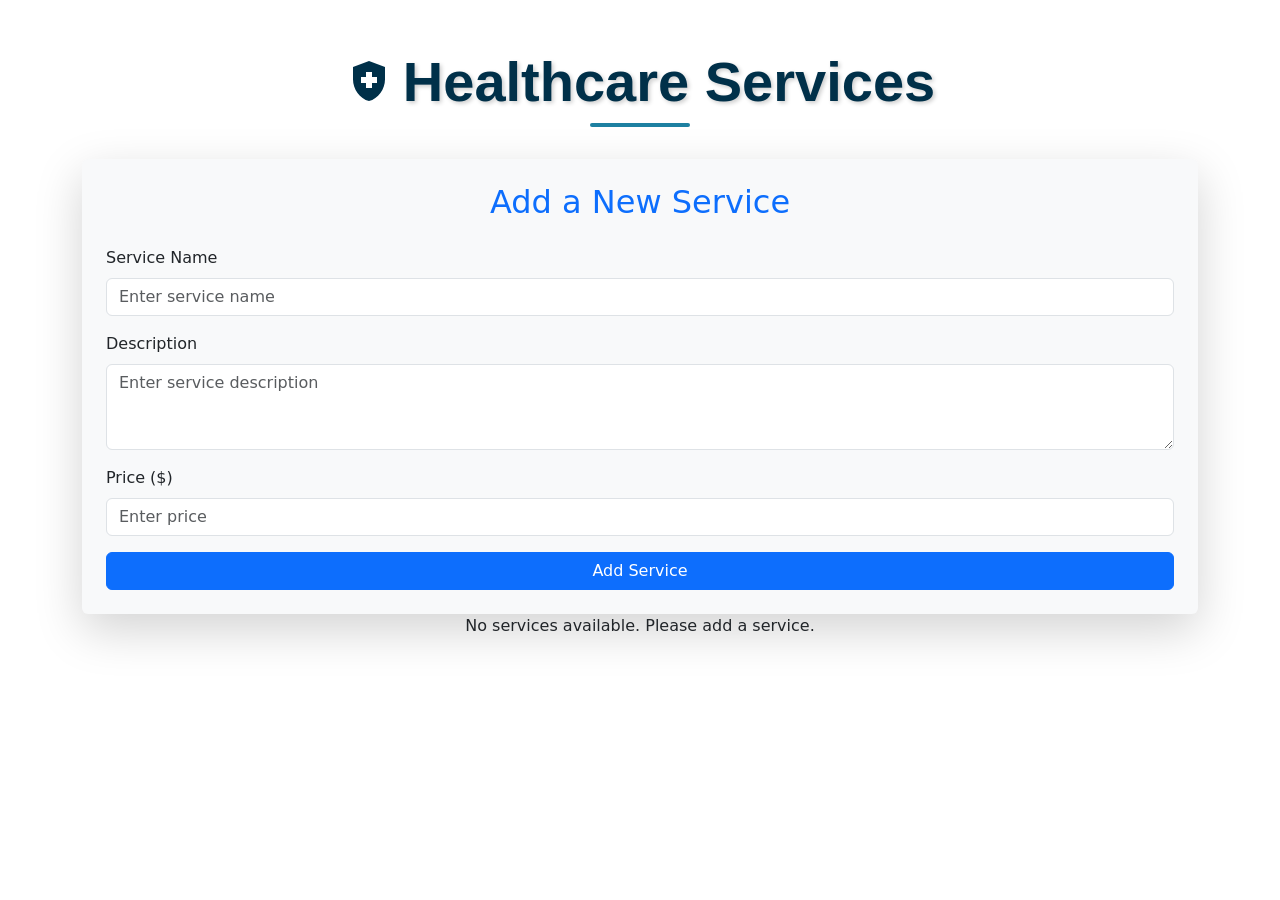
==== commit e55c356b: "Updates" ====
--- a/index.html
+++ b/index.html
@@ -1 +1 @@
-<!doctype html><html lang="en"><head><meta charset="utf-8"/><link rel="icon" href="./favicon.ico"/><meta name="viewport" content="width=device-width,initial-scale=1"/><meta name="theme-color" content="#000000"/><meta name="description" content="Web site created using create-react-app"/><link rel="apple-touch-icon" href="./logo192.png"/><link rel="manifest" href="./manifest.json"/><title>React App</title><script defer="defer" src="./static/js/main.752581b9.js"></script><link href="./static/css/main.38894ec6.css" rel="stylesheet"><script defer="defer" src="/Intershala-Internship%3E/static/js/main.cc06ce87.js"></script><link href="/Intershala-Internship%3E/static/css/main.38894ec6.css" rel="stylesheet"></head><body><noscript>You need to enable JavaScript to run this app.</noscript><div id="root"></div></body></html>+<!doctype html><html lang="en"><head><meta charset="utf-8"/><link rel="icon" href="./favicon.ico"/><meta name="viewport" content="width=device-width,initial-scale=1"/><meta name="theme-color" content="#000000"/><meta name="description" content="Web site created using create-react-app"/><link rel="apple-touch-icon" href="./logo192.png"/><link rel="manifest" href="./manifest.json"/><title>React App</title><link href="./static/css/main.38894ec6.css" rel="stylesheet"><script defer="defer" src="./static/js/main.cc06ce87.js"></script><script defer="defer" src="/Intershala-Internship%3E/static/js/main.cc06ce87.js"></script><link href="/Intershala-Internship%3E/static/css/main.38894ec6.css" rel="stylesheet"></head><body><noscript>You need to enable JavaScript to run this app.</noscript><div id="root"></div></body></html>
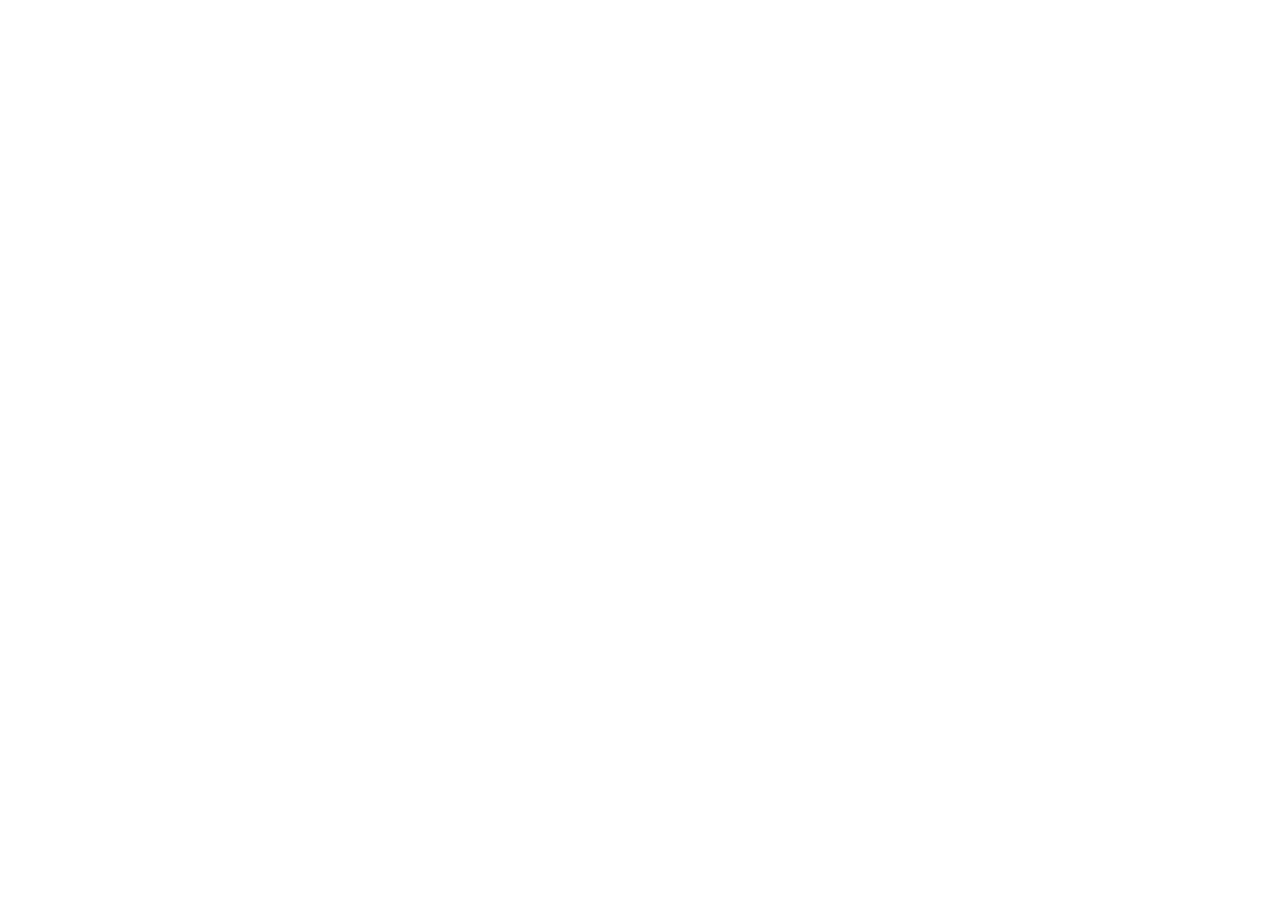
==== commit c0d68301: "Updates" ====
--- a/index.html
+++ b/index.html
@@ -1 +1 @@
-<!doctype html><html lang="en"><head><meta charset="utf-8"/><link rel="icon" href="./favicon.ico"/><meta name="viewport" content="width=device-width,initial-scale=1"/><meta name="theme-color" content="#000000"/><meta name="description" content="Web site created using create-react-app"/><link rel="apple-touch-icon" href="./logo192.png"/><link rel="manifest" href="./manifest.json"/><title>React App</title><link href="./static/css/main.38894ec6.css" rel="stylesheet"><script defer="defer" src="./static/js/main.cc06ce87.js"></script><script defer="defer" src="/Intershala-Internship%3E/static/js/main.cc06ce87.js"></script><link href="/Intershala-Internship%3E/static/css/main.38894ec6.css" rel="stylesheet"></head><body><noscript>You need to enable JavaScript to run this app.</noscript><div id="root"></div></body></html>+<!doctype html><html lang="en"><head><meta charset="utf-8"/><link rel="icon" href="./favicon.ico"/><meta name="viewport" content="width=device-width,initial-scale=1"/><meta name="theme-color" content="#000000"/><meta name="description" content="Web site created using create-react-app"/><link rel="apple-touch-icon" href="./logo192.png"/><link rel="manifest" href="./manifest.json"/><title>React App</title><link href="./static/css/main.38894ec6.css" rel="stylesheet"><script defer="defer" src="./static/js/main.cc06ce87.js"></script><script defer="defer" src="/Intershala-Internship%3E/static/js/main.f898c74a.js"></script><link href="/Intershala-Internship%3E/static/css/main.38894ec6.css" rel="stylesheet"></head><body><noscript>You need to enable JavaScript to run this app.</noscript><div id="root"></div></body></html>
